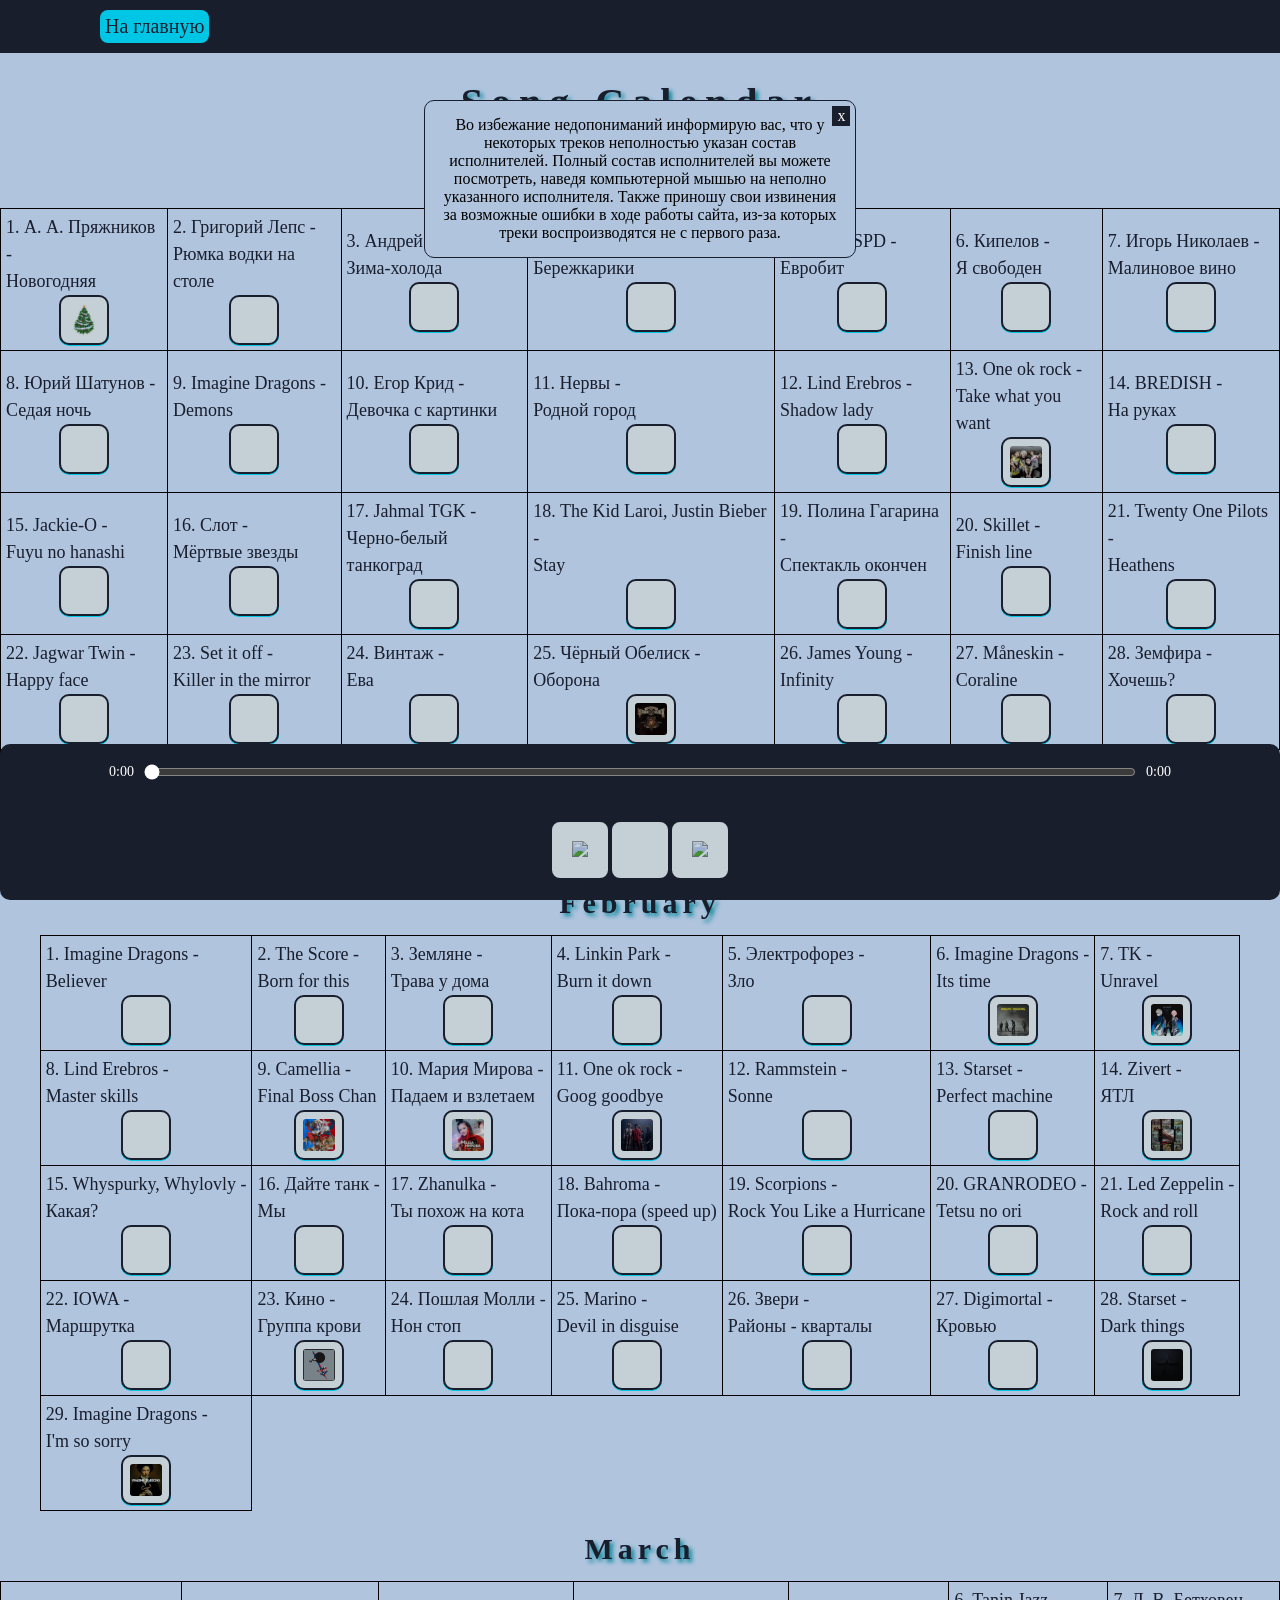
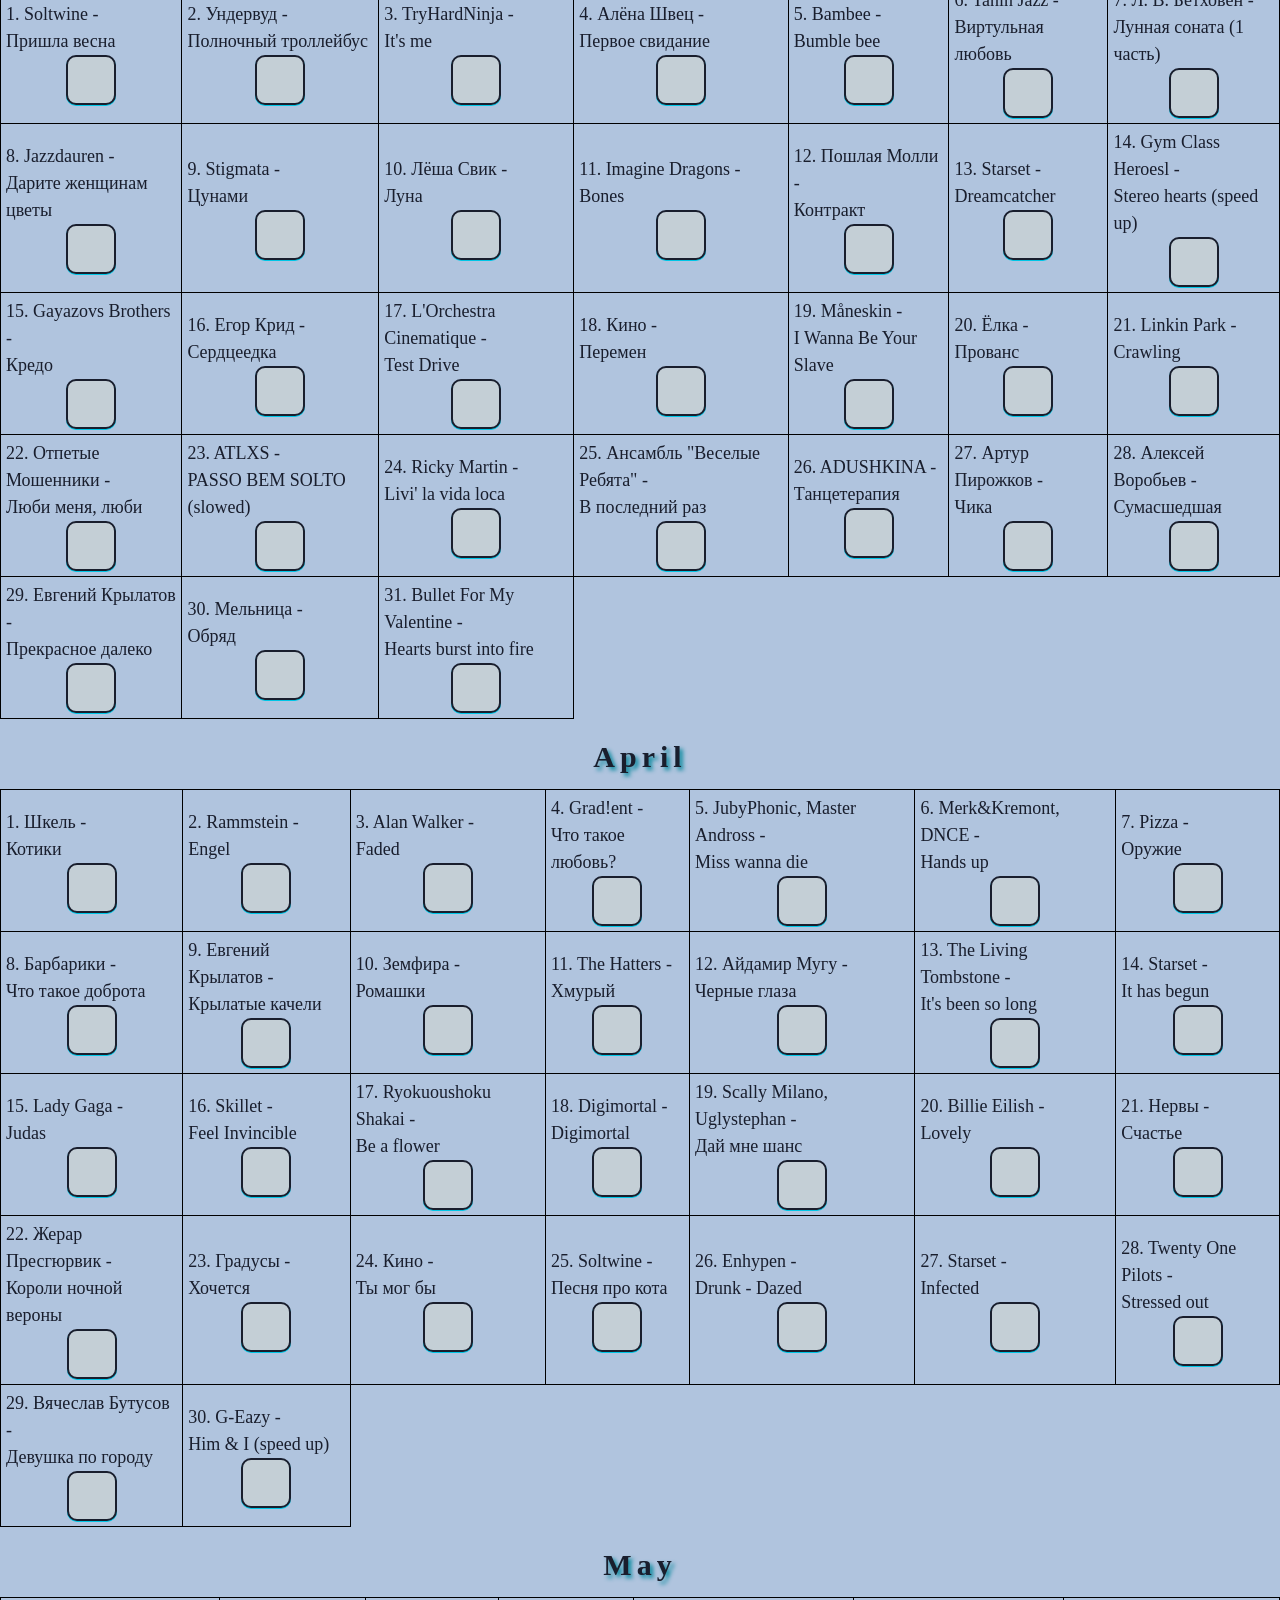
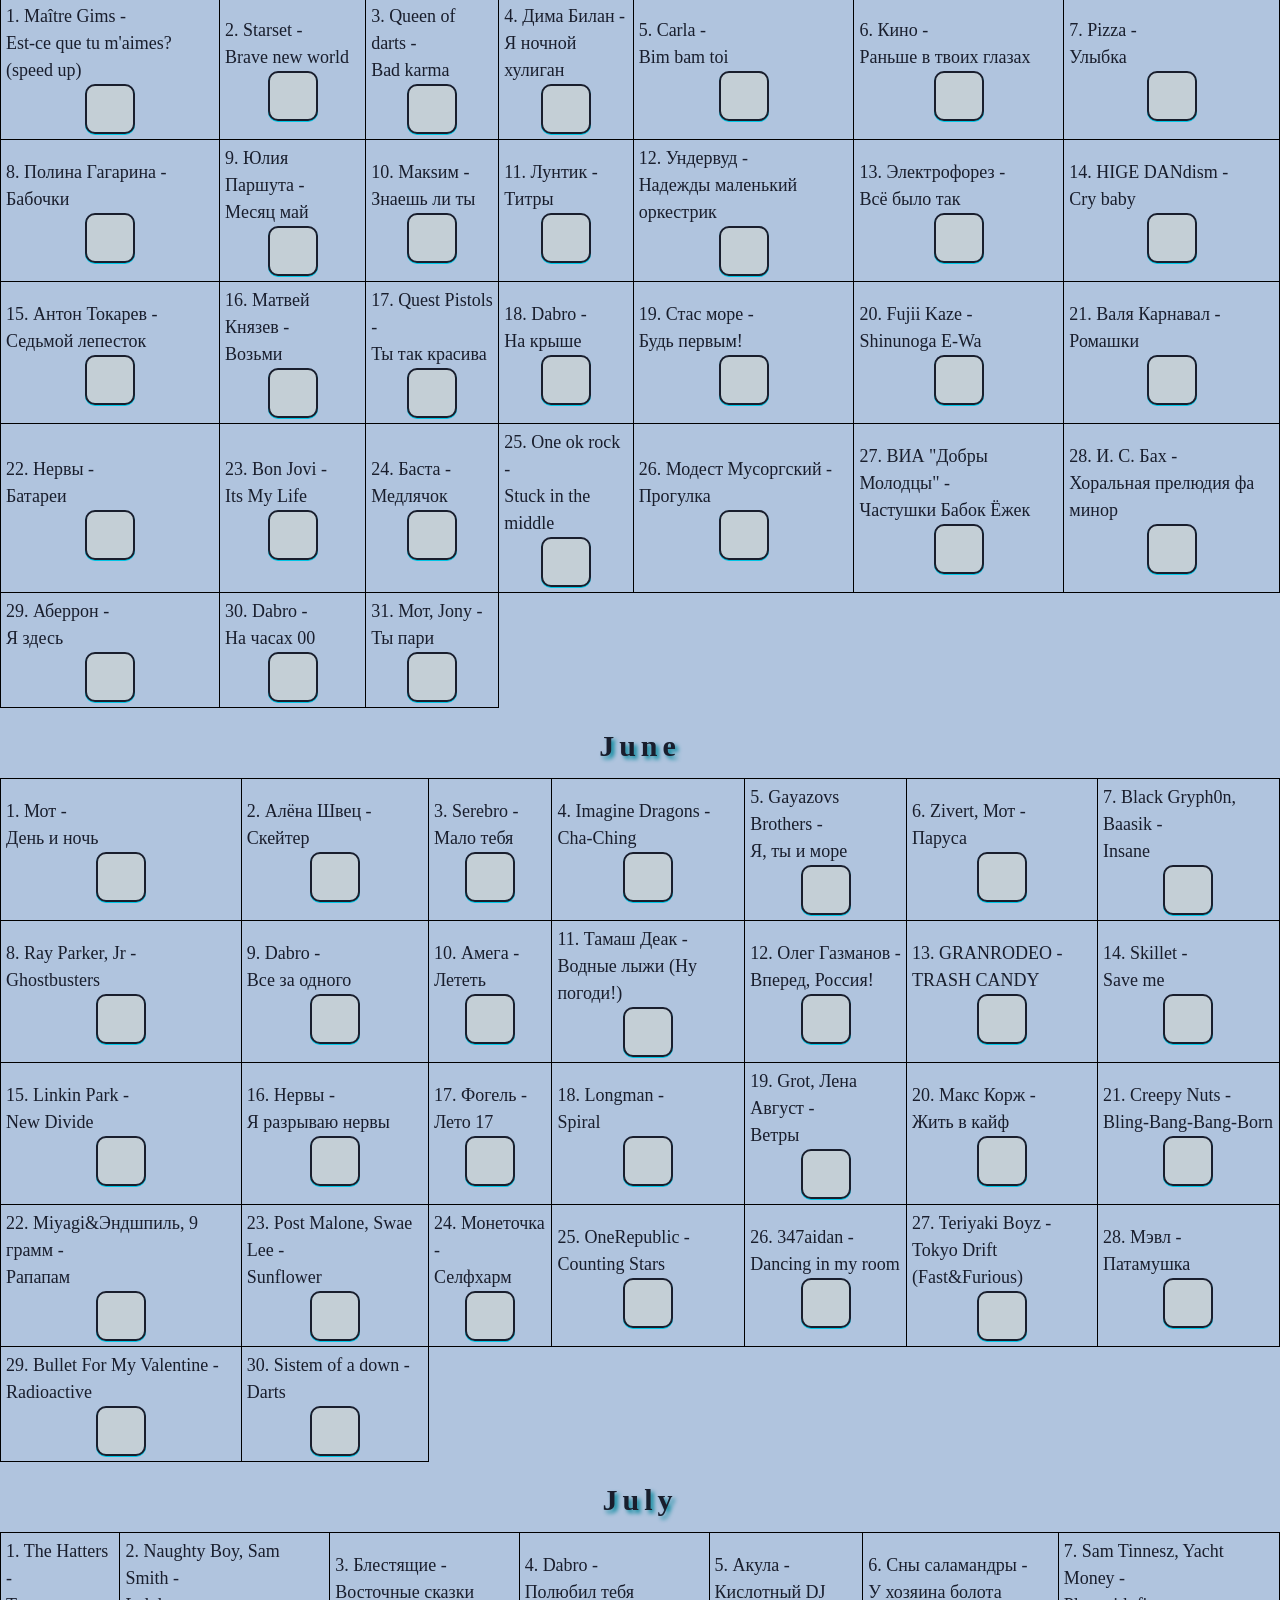
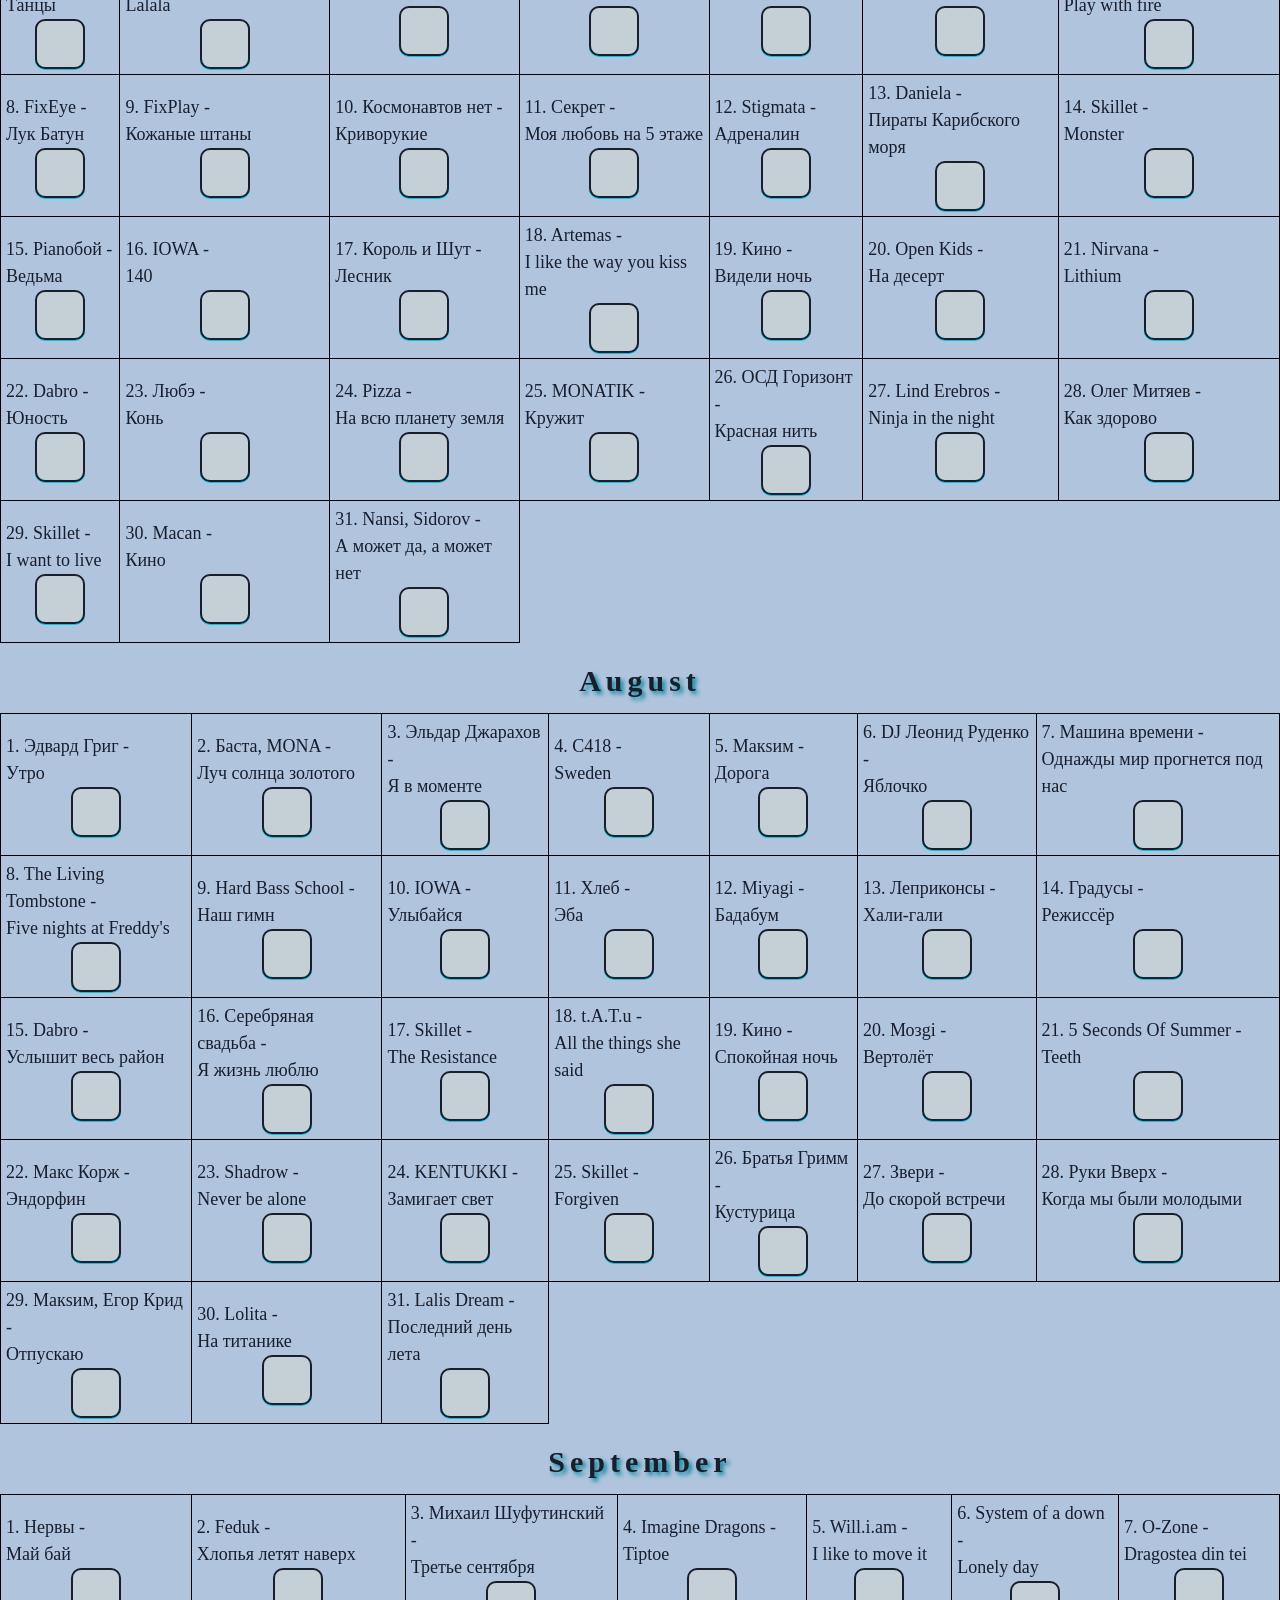
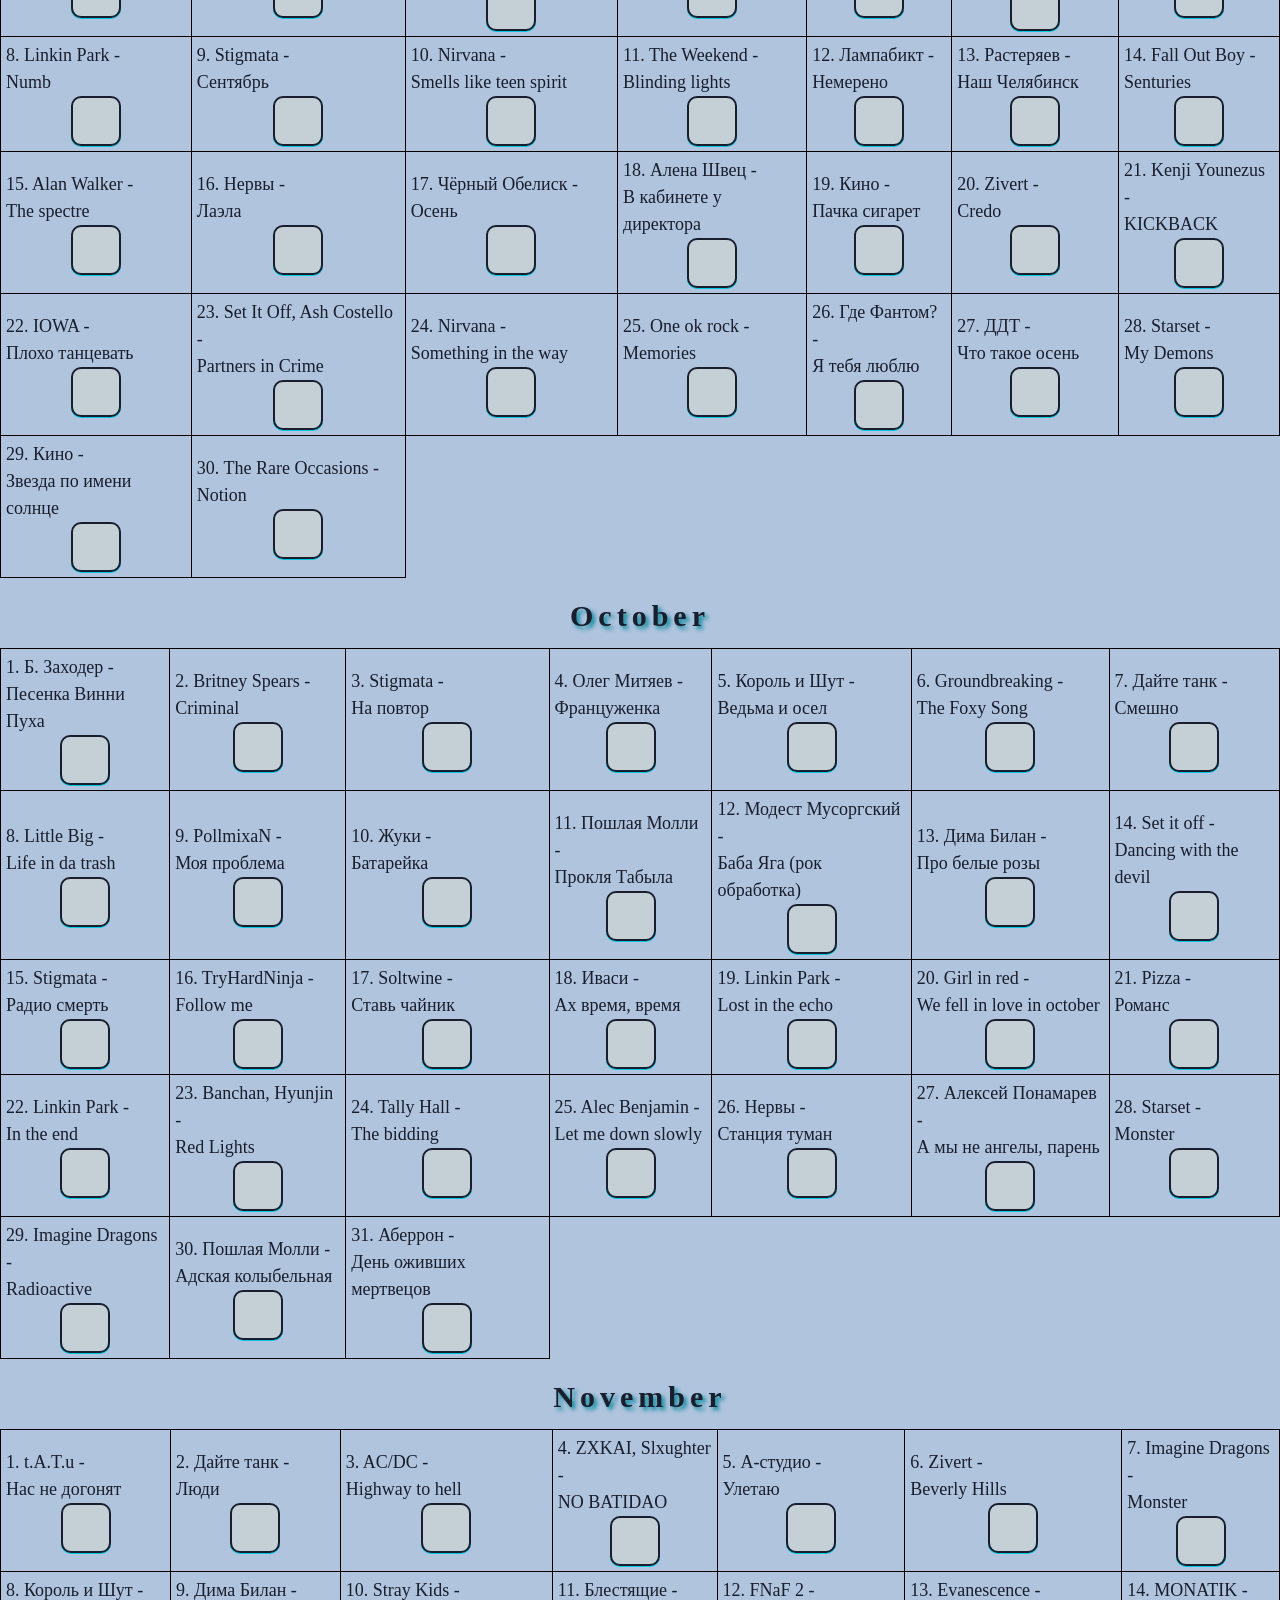
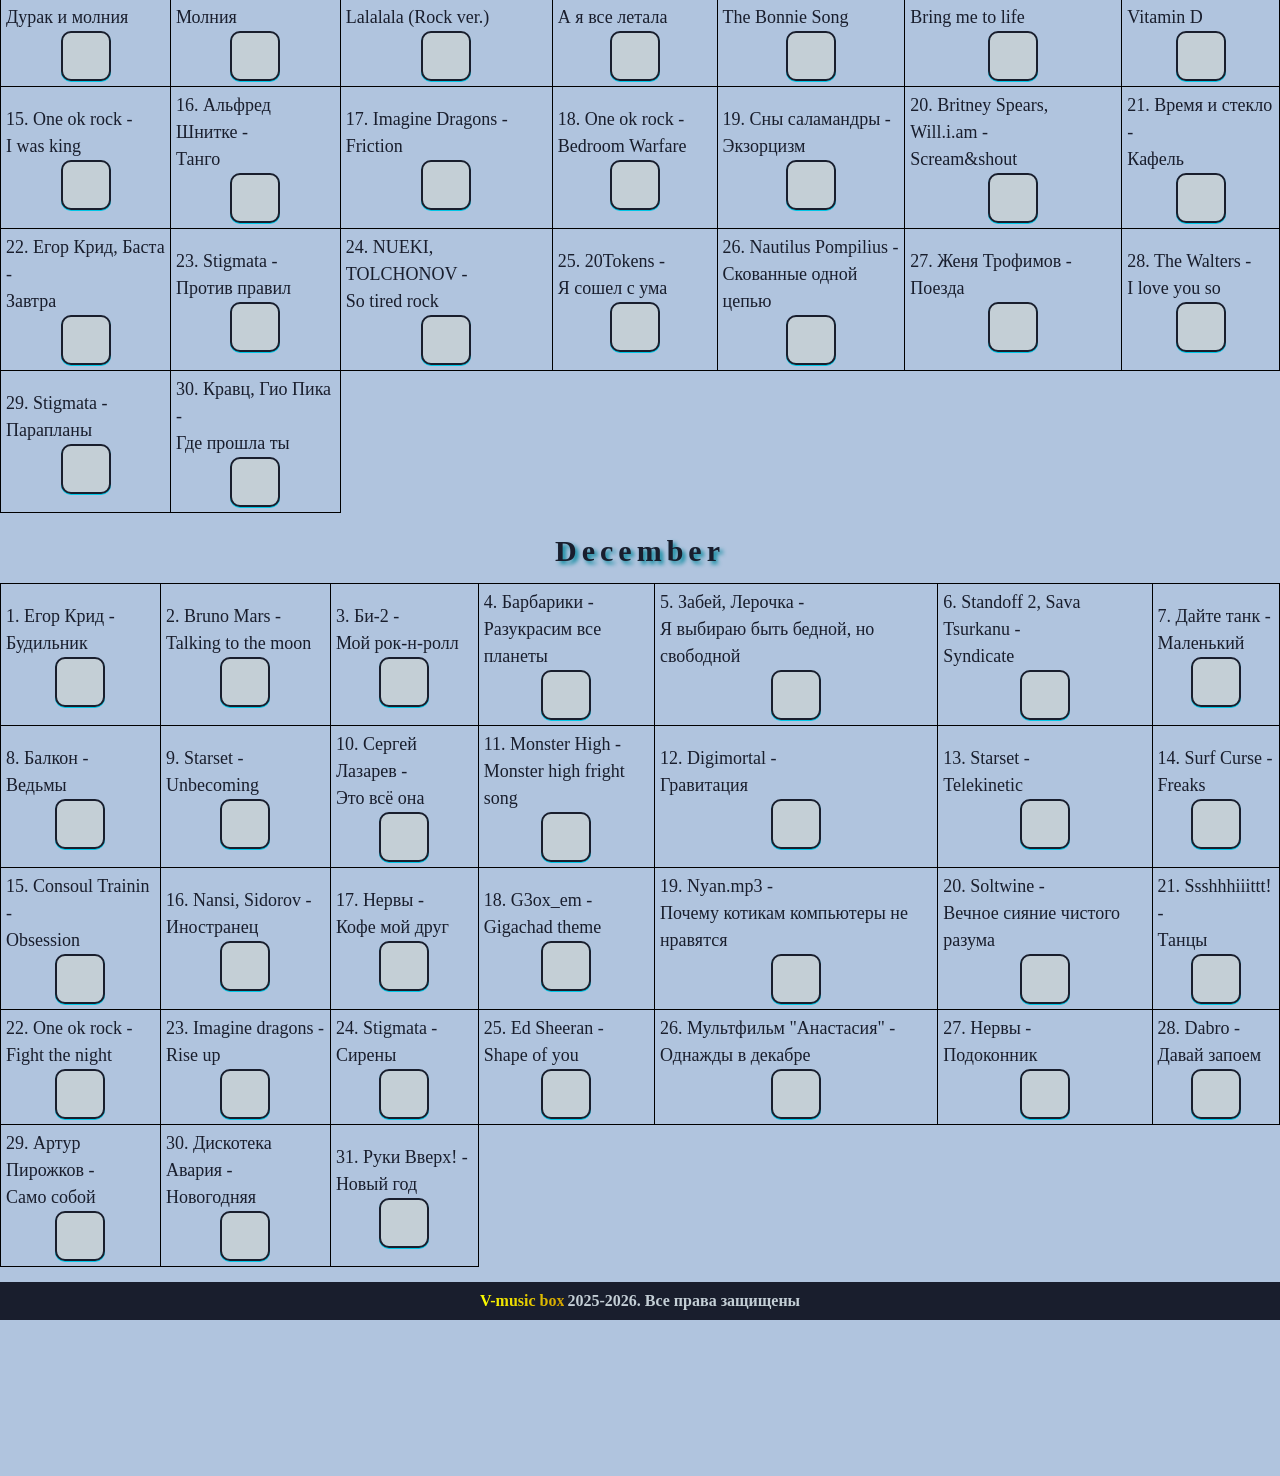
==== calendar/index.html @ 26326c63 "Update index.html" ====
<!DOCTYPE html>
<html lang="ru_GB">
<head>
    <meta charset="UTF-8">
    <meta http-equiv="X-UA-Compatible" content="IE=edge">
    <meta name="viewport" content="width=device-width, initial-scale=1.0">
    <meta property="og:locale" content="ru_GB">
    <meta property="og:type" content="website">
    <meta name="theme-color" content="lightsteelblue" media="(prefers-color-scheme: light)" />
    <meta name="theme-color" content="#191e2d" media="(prefers-color-scheme: dark)" />
    <link rel="stylesheet" href="styles.css">
    <link rel="shortcut icon" href="https://vskat666.github.io/web-serve/img/рисунок-2.ico"/>
    <title>Song Calendar</title>
</head>
<body>
    <div id="alertBox">
        <span id="alertMessage"></span>
        <div id="alertClose">x</div>
    </div>
    <header class="main-menu">
        <nav class="main-menu__nav">
            <a href="https://vskat666.github.io/web-serve/#" class="main-menu__a">На главную</a>
        </nav>
    </header>
    <main>
        <h1>Song Calendar</h1>
        <audio id="audio"></audio>
        <h2>January</h2>
            <div class="scroll-container"><table>
                <tr>
                    <td>1. А. А. Пряжников -<br>Новогодняя<br>
                        <div class="td-div-center">
                            <button class="td__button" data-color="#cbb5ff" onclick="playTrack(0)" data-artist="А. А. Пряжников" data-track="Новогодняя">
                                <img class="td__img" loading="lazy" src="https://vskat666.github.io/web-serve/img/январь1.webp" onerror="this.style.display='none';" alt="" >
                            </button>
                        </div>
                    </td>
                    <td>2. Григорий Лепс -<br>Рюмка водки на столе<br>
                        <div class="td-div-center">
                            <button class="td__button" data-color="#cbb5ff" onclick="playTrack(1)" data-artist="Григорий Лепс" data-track="Рюмка водки на столе">
                               <img class="td__img" loading="lazy" src="https:\/\/statcore.hitmcdn.com\/covers\/a\/64d\/52e\/3733.jpg" onerror="this.style.display='none';" alt="">
                            </button>
                        </div>
                    </td>
                    <td>3. Андрей Губин -<br>Зима-холода<br>
                        <div class="td-div-center">
                            <button class="td__button" data-color="#cbb5ff" onclick="playTrack(2)" data-artist="Андрей Губин" data-track="Зима-холода">
                              <img class="td__img" loading="lazy" src="https:\/\/statcore.hitmcdn.com\/cover\/3a8\/3a2\/194218.jpg" onerror="this.style.display='none';" alt="">
                            </button>
                        </div>
                    </td>
                    <td>4. Иваси -<br>Бережкарики<br>
                        <div class="td-div-center">
                            <button class="td__button" data-color="#cbb5ff" onclick="playTrack(3)" data-artist="Иваси" data-track="Бережкарики">
                               <img class="td__img" loading="lazy" src="https:\/\/static.hitmcdn.com\/covers\/a\/cc0\/f6c\/748938.jpg" onerror="this.style.display='none';" alt="">
                            </button>
                        </div>
                    </td>
                    <td>5. Lida, GSPD -<br>Евробит<br>
                        <div class="td-div-center">
                            <button class="td__button" data-color="#cbb5ff" onclick="playTrack(4)" data-artist="Lida" data-track="Евробит">
                             <img class="td__img" loading="lazy" src="https:\/\/statcore.hitmcdn.com\/cover\/564\/3ac\/282277.jpg" onerror="this.style.display='none';" alt="">
                            </button>
                        </div>
                    </td>
                    <td>6. Кипелов -<br>Я свободен<br>
                        <div class="td-div-center">
                            <button class="td__button" data-color="#cbb5ff" onclick="playTrack(5)" data-artist="Кипелов" data-track="Я свободен">
                                <img class="td__img" loading="lazy" src="https:\/\/statcore.hitmcdn.com\/covers\/a\/0a6\/6e1\/9588.jpg" onerror="this.style.display='none';" alt="">
                            </button>
                        </div>
                    </td>
                    <td>7. Игорь Николаев -<br>Малиновое вино<br>
                        <div class="td-div-center">
                            <button class="td__button" data-color="#cbb5ff" onclick="playTrack(6)" data-artist="Игорь Николаев" data-track="Малиновое вино">
                              <img class="td__img" loading="lazy" src="https:\/\/statcore.hitmcdn.com\/covers\/a\/3fc\/569\/697231.jpg" onerror="this.style.display='none';" alt="">
                            </button>
                        </div>
                    </td>
                </tr>
                <tr>
                    <td>8. Юрий Шатунов -<br>Седая ночь<br>
                        <div class="td-div-center">
                            <button class="td__button" data-color="#cbb5ff" onclick="playTrack(7)" data-artist="Юрий Шатунов" data-track="Седая ночь">
                               <img class="td__img" loading="lazy" src="https://static.hitmcdn.com/covers/a/19c/c6a/699003.jpg" onerror="this.style.display='none';" alt="">
                            </button>
                        </div>
                    </td>
                    <td>9. Imagine Dragons -<br>Demons<br>
                        <div class="td-div-center">
                            <button class="td__button" data-color="#cbb5ff" onclick="playTrack(8)" data-artist="Imagine Dragons" data-track="Demons">
                                <img class="td__img" loading="lazy" src="https:\/\/statcore.hitmcdn.com\/cover\/f76\/adf\/27606.jpg" onerror="this.style.display='none';" alt="">
                            </button>
                        </div>
                    </td>
                    <td>10. Егор Крид -<br>Девочка с картинки<br>
                        <div class="td-div-center">
                            <button class="td__button" data-color="#cbb5ff" onclick="playTrack(9)" data-artist="Егор Крид" data-track="Девочка с картинки">
                                <img class="td__img" loading="lazy" src="https:\/\/static.hitmcdn.com\/covers\/a\/62b\/c07\/604128.jpg" onerror="this.style.display='none';" alt="">
                            </button>
                        </div>
                    </td>
                    <td>11. Нервы -<br>Родной город<br>
                        <div class="td-div-center">
                            <button class="td__button" data-color="#cbb5ff" onclick="playTrack(10)" data-artist="Нервы" data-track="Родной город">
                                <img class="td__img" loading="lazy" src="https:\/\/statcore.hitmcdn.com\/covers\/a\/56b\/7d7\/128973.jpg" onerror="this.style.display='none';" alt="">
                            </button>
                        </div>
                    </td>
                    <td>12. Lind Erebros -<br>Shadow lady<br>
                        <div class="td-div-center">
                            <button class="td__button" data-color="#cbb5ff" onclick="playTrack(11)" data-artist="Lind Erebros" data-track="Shadow lady">
                                <img class="td__img" loading="lazy" src="https:\/\/static.hitmcdn.com\/covers\/a\/95f\/5c0\/83589.jpg" onerror="this.style.display='none';" alt="">
                            </button>
                        </div>
                    </td>
                    <td>13. One ok rock -<br>Take what you want<br>
                        <div class="td-div-center">
                            <button class="td__button" data-color="#cbb5ff" onclick="playTrack(12)" data-artist="One ok rock" data-track="Take what you want">
                                <img class="td__img" loading="lazy" src="https://vskat666.github.io/web-serve/img/январь13.webp" onerror="this.style.display='none';" alt="">
                            </button>
                        </div>
                    </td>
                    <td>14. BREDISH -<br>На руках<br>
                        <div class="td-div-center">
                            <button class="td__button" data-color="#cbb5ff" onclick="playTrack(13)" data-artist="BREDISH" data-track="На руках">
                                <img class="td__img" loading="lazy" src="https:\/\/statcore.hitmcdn.com\/covers\/a\/be4\/fed\/851792.jpg" onerror="this.style.display='none';" alt="">
                            </button>
                        </div>
                    </td>
                </tr>
                <tr>
                    <td>15. Jackie-O -<br>Fuyu no hanashi<br>
                        <div class="td-div-center">
                            <button class="td__button" data-color="#cbb5ff" onclick="playTrack(14)" data-artist="Jackie-O" data-track="Fuyu no hanashi">
                                <img class="td__img" loading="lazy" src="https:\/\/static.hitmcdn.com\/cover\/eb3\/f24\/40391.jpg" onerror="this.style.display='none';" alt="">
                            </button>
                        </div>
                    </td>
                    <td>16. Слот -<br>Мёртвые звезды<br>
                        <div class="td-div-center">
                            <button class="td__button" data-color="#cbb5ff" onclick="playTrack(15)" data-artist="Слот" data-track="Мёртвые звезды">
                            <img class="td__img" loading="lazy" src="https:\/\/statcore.hitmcdn.com\/covers\/a\/65d\/550\/539512.jpg" onerror="this.style.display='none';" alt="">
                            </button>
                        </div>
                    </td>
                    <td>17. Jahmal TGK -<br>Черно-белый танкоград<br>
                        <div class="td-div-center">
                            <button class="td__button" data-color="#cbb5ff" onclick="playTrack(16)" data-artist="Jahmal TGK" data-track="Черно-белый танкоград">
                                <img class="td__img" loading="lazy" src="https:\/\/statcore.hitmcdn.com\/covers\/a\/b10\/d31\/537055.jpg" onerror="this.style.display='none';" alt="">
                            </button>
                        </div>
                    </td>
                    <td>18. The Kid Laroi, Justin Bieber -<br>Stay<br>
                        <div class="td-div-center">
                            <button class="td__button" data-color="#cbb5ff" onclick="playTrack(17)" data-artist="The Kid Laroi, Justin Bieber" data-track="Stay">
                                <img class="td__img" loading="lazy" src="https:\/\/statcore.hitmcdn.com\/covers\/a\/85c\/ca0\/671341.jpg" onerror="this.style.display='none';" alt="">
                            </button>
                        </div>
                    </td>
                    <td>19. Полина Гагарина -<br>Спектакль окончен<br>
                        <div class="td-div-center">
                            <button class="td__button" data-color="#cbb5ff" onclick="playTrack(18)" data-artist="Полина Гагарина" data-track="Спектакль окончен">
                                <img class="td__img" loading="lazy" src="https:\/\/statcore.hitmcdn.com\/covers\/a\/47f\/685\/45556.jpg" onerror="this.style.display='none';" alt="">
                            </button>
                        </div>
                    </td>
                    <td>20. Skillet -<br>Finish line<br>
                        <div class="td-div-center">
                            <button class="td__button" data-color="#cbb5ff" onclick="playTrack(19)" data-artist="Skillet" data-track="Finish line">
                                <img class="td__img" loading="lazy" src="https:\/\/static.hitmcdn.com\/covers\/a\/2f2\/e05\/567845.jpg" onerror="this.style.display='none';" alt="">
                            </button>
                        </div>
                    </td>
                    <td>21. Twenty One Pilots -<br>Heathens<br>
                        <div class="td-div-center">
                            <button class="td__button" data-color="#cbb5ff" onclick="playTrack(20)" data-artist="Twenty One Pilots" data-track="Heathens">
                                <img class="td__img" loading="lazy" src="https:\/\/statcore.hitmcdn.com\/covers\/a\/e72\/44f\/72193.jpg" onerror="this.style.display='none';" alt="">
                            </button>
                        </div>
                    </td>
                </tr>
                <tr>
                    <td>22. Jagwar Twin -<br>Happy face<br>
                        <div class="td-div-center">
                            <button class="td__button" data-color="#cbb5ff" onclick="playTrack(21)" data-artist="Jagwar Twin" data-track="Happy face">
                                <img class="td__img" loading="lazy" src="https:\/\/statcore.hitmcdn.com\/covers\/a\/7a7\/e8f\/659201.jpg" onerror="this.style.display='none';" alt="">
                            </button>
                        </div>
                    </td>
                    <td>23. Set it off -<br>Killer in the mirror<br>
                        <div class="td-div-center">
                            <button class="td__button" data-color="#cbb5ff" onclick="playTrack(22)" data-artist="Set it off" data-track="Killer in the mirror">
                                <img class="td__img" loading="lazy" src="https:\/\/static.hitmcdn.com\/covers\/a\/aff\/628\/469076.jpg" onerror="this.style.display='none';" alt="">
                            </button>
                        </div>
                    </td>
                    <td>24. Винтаж -<br>Ева<br>
                        <div class="td-div-center">
                            <button class="td__button" data-color="#cbb5ff" onclick="playTrack(23)" data-artist="Винтаж" data-track="Ева">
                                <img class="td__img" loading="lazy" src="https:\/\/statcore.hitmcdn.com\/cover\/315\/a5b\/193562.jpg" onerror="this.style.display='none';" alt="">
                            </button>
                        </div>
                    </td>
                    <td>25. Чёрный Обелиск -<br>Оборона<br>
                        <div class="td-div-center">
                            <button class="td__button" data-color="#cbb5ff" onclick="playTrack(24)" data-artist="Чёрный Обелиск" data-track="Оборона">
                                <img class="td__img" loading="lazy" src="https://vskat666.github.io/web-serve/img/январь25.webp" onerror="this.style.display='none';" alt="">
                            </button>
                        </div>
                    </td>
                    <td>26. James Young -<br>Infinity<br>
                        <div class="td-div-center">
                            <button class="td__button" data-color="#cbb5ff" onclick="playTrack(25)" data-artist="James Young" data-track="Infinity">
                                <img class="td__img" loading="lazy" src="https://encrypted-tbn0.gstatic.com/images?q=tbn:ANd9GcTp10nvQ4bFMSD4GoJhDBpADPPvHYEO5wXPGdY9TH9SmA&s=10" onerror="this.style.display='none';" alt="">
                            </button>
                        </div>
                    </td>
                    <td>27. Måneskin -<br>Coraline<br>
                        <div class="td-div-center">
                            <button class="td__button" data-color="#cbb5ff" onclick="playTrack(26)" data-artist="Måneskin" data-track="Coraline">
                                <img class="td__img" loading="lazy" src="https:\/\/static.hitmcdn.com\/covers\/a\/222\/d19\/654052.jpg" onerror="this.style.display='none';" alt="">
                            </button>
                        </div>
                    </td>
                    <td>28. Земфира -<br>Хочешь?<br>
                        <div class="td-div-center">
                            <button class="td__button" data-color="#cbb5ff" onclick="playTrack(27)" data-artist="Земфира" data-track="Хочешь?">
                                <img class="td__img" loading="lazy" src="https:\/\/statcore.hitmcdn.com\/covers\/a\/923\/8b8\/4825.jpg" onerror="this.style.display='none';" alt="">
                            </button>
                        </div>
                    </td>
                </tr>
                <tr>
                    <td>29. Король и Шут -<br>Кукла колдуна<br>
                        <div class="td-div-center">
                            <button class="td__button" data-color="#cbb5ff" onclick="playTrack(28)" data-artist="Король и Шут" data-track="Кукла колдуна">
                                <img class="td__img" loading="lazy" src="https:\/\/statcore.hitmcdn.com\/covers\/a\/433\/3bd\/488389.jpg" onerror="this.style.display='none';" alt="">
                            </button>
                        </div>
                    </td>
                    <td>30. One ok rock -<br>Bombs away<br>
                        <div class="td-div-center">
                            <button class="td__button" data-color="#cbb5ff" onclick="playTrack(29)" data-artist="One ok rock" data-track="Bombs away">
                                <img class="td__img" loading="lazy" src="https:\/\/statcore.hitmcdn.com\/cover\/d43\/061\/513914.jpg" onerror="this.style.display='none';" alt="">
                            </button>
                        </div>
                    </td>
                    <td>31. Аберрон -<br>Ветер<br>
                        <div class="td-div-center">
                            <button class="td__button" data-color="#cbb5ff" onclick="playTrack(30)" data-artist="Аберрон" data-track="Ветер">
                                <img class="td__img" loading="lazy" src="https://vskat666.github.io/web-serve/img/январь31.webp" onerror="this.style.display='none';" alt="">
                            </button>
                        </div>
                    </td>
                    <td class="td-no-border"></td>
                    <td class="td-no-border"></td>
                    <td class="td-no-border"></td>
                    <td class="td-no-border"></td>
                </tr>
            </table></div>
            <h2>February</h2>
            <div class="scroll-container"><table>
                <tr>
                    <td>1. Imagine Dragons -<br>Believer<br>
                        <div class="td-div-center">
                            <button class="td__button" data-color="#cbb5ff" onclick="playTrack(31)" data-artist="Imagine Dragons" data-track="Believer">
                                <img class="td__img" loading="lazy" src="https:\/\/static.hitmcdn.com\/covers\/a\/95e\/323\/371376.jpg" onerror="this.style.display='none';" alt="">
                            </button>
                        </div>
                    </td>
                    <td>2. The Score -<br>Born for this<br>
                        <div class="td-div-center">
                            <button class="td__button" data-color="#cbb5ff" onclick="playTrack(32)" data-artist="The Score" data-track="Born for this">
                                <img class="td__img" loading="lazy" src="https:\/\/statcore.hitmcdn.com\/covers\/a\/659\/507\/469077.jpg" onerror="this.style.display='none';" alt="">
                            </button>
                        </div>
                    </td>
                    <td>3. Земляне -<br>Трава у дома<br>
                        <div class="td-div-center">
                            <button class="td__button" data-color="#cbb5ff" onclick="playTrack(33)" data-artist="Земляне" data-track="Трава у дома">
                                <img class="td__img" loading="lazy" src="https:\/\/statcore.hitmcdn.com\/covers\/a\/4c7\/bca\/612609.jpg" onerror="this.style.display='none';" alt="">
                            </button>
                        </div>
                    </td>
                    <td>4. Linkin Park -<br>Burn it down<br>
                        <div class="td-div-center">
                            <button class="td__button" data-color="#cbb5ff" onclick="playTrack(34)" data-artist="Linkin Park" data-track="Burn it down">
                                <img class="td__img" loading="lazy" src="https:\/\/statcore.hitmcdn.com\/covers\/a\/9e9\/e1b\/10880.jpg" onerror="this.style.display='none';" alt="">
                            </button>
                        </div>
                    </td>
                    <td>5. Электрофорез -<br>Зло<br>
                        <div class="td-div-center">
                            <button class="td__button" data-color="#cbb5ff" onclick="playTrack(35)" data-artist="Электрофорез" data-track="Зло">
                                <img class="td__img" loading="lazy" src="https:\/\/statcore.hitmcdn.com\/covers\/a\/563\/8c4\/647331.jpg" onerror="this.style.display='none';" alt="">
                            </button>
                        </div>
                    </td>
                    <td>6. Imagine Dragons -<br>Its time<br>
                        <div class="td-div-center">
                            <button class="td__button" data-color="#cbb5ff" onclick="playTrack(36)" data-artist="Imagine Dragons" data-track="Its Time">
                                <img class="td__img" loading="lazy" src="https://vskat666.github.io/web-serve/img/февраль6.jpg" onerror="this.style.display='none';" alt="">
                            </button>
                        </div>
                    </td>
                    <td>7. TK -<br>Unravel<br>
                        <div class="td-div-center">
                            <button class="td__button" data-color="#cbb5ff" onclick="playTrack(37)" data-artist="TK" data-track="Unravel">
                                <img class="td__img" loading="lazy" src="https://vskat666.github.io/web-serve/img/февраль7.jpg" onerror="this.style.display='none';" alt="">
                            </button>
                        </div>
                    </td>
                </tr>
                <tr>
                    <td>8. Lind Erebros -<br>Master skills<br>
                        <div class="td-div-center">
                            <button class="td__button" data-color="#cbb5ff" onclick="playTrack(38)" data-artist="Lind Erebros" data-track="Master skills">
                                <img class="td__img" loading="lazy" src="https:\/\/static.hitmcdn.com\/covers\/a\/95f\/5c0\/83589.jpg" onerror="this.style.display='none';" alt="">
                            </button>
                        </div>
                    </td>
                    <td>9. Camellia -<br>Final Boss Chan<br>
                        <div class="td-div-center">
                            <button class="td__button" data-color="#cbb5ff" onclick="playTrack(39)" data-artist="Camellia" data-track="Final Boss Chan">
                                <img class="td__img" loading="lazy" src="https://vskat666.github.io/web-serve/img/февраль9.jpg" onerror="this.style.display='none';" alt="">
                            </button>
                        </div>
                    </td>
                    <td>10. Мария Мирова -<br>Падаем и взлетаем<br>
                        <div class="td-div-center">
                            <button class="td__button" data-color="#cbb5ff" onclick="playTrack(40)" data-artist="Мария Мирова" data-track="Падаем и взлетаем">
                                <img class="td__img" loading="lazy" src="https://vskat666.github.io/web-serve/img/февраль10.webp" onerror="this.style.display='none';" alt="">
                            </button>
                        </div>
                    </td>
                    <td>11. One ok rock -<br>Goog goodbye<br>
                        <div class="td-div-center">
                            <button class="td__button" data-color="#cbb5ff" onclick="playTrack(41)" data-artist=" One ok rock" data-track="Goog goodbye">
                                <img class="td__img" loading="lazy" src="https://vskat666.github.io/web-serve/img/февраль11.jpg" onerror="this.style.display='none';" alt="">
                            </button>
                        </div>
                    </td>
                    <td>12. Rammstein -<br>Sonne<br>
                        <div class="td-div-center">
                            <button class="td__button" data-color="#cbb5ff" onclick="playTrack(42)" data-artist="Rammstein" data-track="Sonne">
                                <img class="td__img" loading="lazy" src="https:\/\/statcore.hitmcdn.com\/covers\/a\/067\/049\/375748.jpg" onerror="this.style.display='none';" alt="">
                            </button>
                        </div>
                    </td>
                    <td>13. Starset -<br>Perfect machine<br>
                        <div class="td-div-center">
                            <button class="td__button" data-color="#cbb5ff" onclick="playTrack(43)" data-artist="Starset" data-track="Perfect machine"> 
                                <img class="td__img" loading="lazy" src="https:\/\/static.hitmcdn.com\/covers\/a\/f5e\/5f7\/580462.jpg" onerror="this.style.display='none';" alt="">
                            </button>
                        </div>
                    </td>
                    <td>14. Zivert -<br>ЯТЛ<br>
                        <div class="td-div-center">
                            <button class="td__button" data-color="#cbb5ff" onclick="playTrack(44)" data-artist="Zivert" data-track="ЯТЛ">
                                <img class="td__img" loading="lazy" src="https://vskat666.github.io/web-serve/img/февраль14.jpeg" onerror="this.style.display='none';" alt="">
                            </button>
                        </div>
                    </td>
                </tr>
                <tr>
                    <td>15. Whyspurky, Whylovly -<br>Какая?<br>
                        <div class="td-div-center">
                            <button class="td__button" data-color="#cbb5ff" onclick="playTrack(45)" data-artist="Whyspurky, Whylovly" data-track="Какая?">
                                <img class="td__img" loading="lazy" src="https://encrypted-tbn0.gstatic.com/images?q=tbn:ANd9GcT9H5OcQjUQn983nrNO3vxA3dvsj_IFnYh1i9Ao33pHQxilMFwuHYuxJnzY&s=10" onerror="this.style.display='none';" alt="">
                            </button>
                        </div>
                    </td>
                    <td>16. Дайте танк -<br>Мы<br>
                        <div class="td-div-center">
                            <button class="td__button" data-color="#cbb5ff" onclick="playTrack(46)" data-artist="Дайте танк" data-track="Мы">
                                <img class="td__img" loading="lazy" src="https:\/\/static.hitmcdn.com\/covers\/a\/68d\/ac5\/445774.jpg" onerror="this.style.display='none';" alt="">
                            </button>
                        </div>
                    </td>
                    <td>17. Zhanulka -<br>Ты похож на кота<br>
                        <div class="td-div-center">
                            <button class="td__button" data-color="#cbb5ff" onclick="playTrack(47)" data-artist="Zhanulka" data-track="Ты похож на кота">
                                <img class="td__img" loading="lazy" src="https://images.genius.com/917351bb9deb88cf21c05c18a1c748a0.750x750x1.jpg" onerror="this.style.display='none';" alt="">
                            </button>
                        </div>
                    </td>
                    <td>18. Bahroma -<br>Пока-пора (speed up)<br>
                        <div class="td-div-center">
                            <button class="td__button" data-color="#cbb5ff" onclick="playTrack(48)" data-artist="Bahroma" data-track="Пока-пора (speed up)">
                                <img class="td__img" loading="lazy" src="https:\/\/statcore.hitmcdn.com\/covers\/a\/e3f\/429\/380340.jpg" onerror="this.style.display='none';" alt="">
                            </button>
                        </div>
                    </td>
                    <td>19. Scorpions -<br>Rock You Like a Hurricane<br>
                        <div class="td-div-center">
                            <button class="td__button" data-color="#cbb5ff" onclick="playTrack(49)" data-artist="Scorpions" data-track="Rock You Like a Hurricane">
                                <img class="td__img" loading="lazy" src="https:\/\/statcore.hitmcdn.com\/covers\/a\/65a\/e27\/46141.jpg" onerror="this.style.display='none';" alt="">
                            </button>
                        </div>
                    </td>
                    <td>20. GRANRODEO -<br>Tetsu no ori<br>
                        <div class="td-div-center">
                            <button class="td__button" data-color="#cbb5ff" onclick="playTrack(50)" data-artist="GRANRODEO" data-track="Tetsu no ori">
                                <img class="td__img" loading="lazy" src="https://static.wikia.nocookie.net/jpop/images/8/85/Tetsu_no_Ori.jpg/revision/latest/scale-to-width-down/268?cb=20230624142707" onerror="this.style.display='none';" alt="">
                            </button>
                        </div>
                    </td>
                    <td>21. Led Zeppelin -<br>Rock and roll<br>
                        <div class="td-div-center">
                            <button class="td__button" data-color="#cbb5ff" onclick="playTrack(51)" data-artist="Led Zeppelin" data-track="Rock and roll">
                                <img class="td__img" loading="lazy" src="https:\/\/static.hitmcdn.com\/covers\/a\/bc7\/83b\/63131.jpg" onerror="this.style.display='none';" alt="">
                            </button>
                        </div>
                    </td>
                </tr>
                <tr>
                    <td>22. IOWA -<br>Маршрутка<br>
                        <div class="td-div-center">
                            <button class="td__button" data-color="#cbb5ff" onclick="playTrack(52)" data-artist="IOWA" data-track="Маршрутка">
                                <img class="td__img" loading="lazy" src="https:\/\/statcore.hitmcdn.com\/covers\/a\/f33\/148\/37869.jpg" onerror="this.style.display='none';" alt="">
                            </button>
                        </div>
                    </td>
                    <td>23. Кино -<br>Группа крови<br>
                        <div class="td-div-center">
                            <button class="td__button" data-color="#cbb5ff" onclick="playTrack(53)" data-artist="Кино" data-track="Группа крови">
                                <img class="td__img" loading="lazy" src="https://vskat666.github.io/web-serve/img/февраль23.png" onerror="this.style.display='none';" alt="">
                            </button>
                        </div>
                    </td>
                    <td>24. Пошлая Молли -<br>Нон стоп<br>
                        <div class="td-div-center">
                            <button class="td__button" data-color="#cbb5ff" onclick="playTrack(54)" data-artist="Пошлая Молли" data-track="Нон стоп">
                                <img class="td__img" loading="lazy" src="https:\/\/static.hitmcdn.com\/covers\/a\/b77\/6f0\/352028.jpg" onerror="this.style.display='none';" alt="">
                            </button>
                        </div>
                    </td>
                    <td>25. Marino -<br>Devil in disguise<br>
                        <div class="td-div-center">
                            <button class="td__button" data-color="#cbb5ff" onclick="playTrack(55)" data-artist="Marino" data-track="Devil in disguise">
                                <img class="td__img" loading="lazy" src="https:\/\/statcore.hitmcdn.com\/cover\/b90\/22d\/140453.jpg" onerror="this.style.display='none';" alt="">
                            </button>
                        </div>
                    </td>
                    <td>26. Звери -<br>Районы - кварталы<br>
                        <div class="td-div-center">
                            <button class="td__button" data-color="#cbb5ff" onclick="playTrack(56)" data-artist="Звери" data-track="Районы - кварталы">
                                <img class="td__img" loading="lazy" src="https:\/\/static.hitmcdn.com\/covers\/a\/e09\/fdf\/20833.jpg" onerror="this.style.display='none';" alt="">
                            </button>
                        </div>
                    </td>
                    <td>27. Digimortal -<br>Кровью<br>
                        <div class="td-div-center">
                            <button class="td__button" data-color="#cbb5ff" onclick="playTrack(57)" data-artist="Digimortal" data-track="Кровью">
                                <img class="td__img" loading="lazy" src="https:\/\/static.hitmcdn.com\/covers\/a\/84a\/bca\/674383.jpg" onerror="this.style.display='none';" alt="">
                            </button>
                        </div>
                    </td>
                    <td>28. Starset -<br>Dark things<br>
                        <div class="td-div-center">
                            <button class="td__button" data-color="#cbb5ff" onclick="playTrack(58)" data-artist="Starset" data-track="Dark things">
                                <img class="td__img" loading="lazy" src="https://vskat666.github.io/web-serve/img/февраль28.jpg" onerror="this.style.display='none';" alt="">
                            </button>
                        </div>
                    </td>
                </tr>
                <tr>
                    <td>29. Imagine Dragons -<br>I'm so sorry<br>
                        <div class="td-div-center">
                            <button class="td__button" data-color="#cbb5ff" onclick="playTrack(59)" data-artist="Imagine Dragons" data-track="I'm so sorry">
                                <img class="td__img" loading="lazy" src="https://vskat666.github.io/web-serve/img/февраль29.jpg" onerror="this.style.display='none';" alt="">
                            </button>
                        </div>
                    </td>
                    <td class="td-no-border"></td>
                    <td class="td-no-border"></td>
                    <td class="td-no-border"></td>
                    <td class="td-no-border"></td>
                    <td class="td-no-border"></td>
                    <td class="td-no-border"></td>
                </tr>
            </table></div>
            <h2>March</h2>
            <div class="scroll-container"><table>
                <tr>
                    <td>1. Soltwine -<br>Пришла весна<br>
                        <div class="td-div-center">
                            <button class="td__button" data-color="#cbb5ff" onclick="playTrack(60)" data-artist="Soltwine" data-track="Пришла весна">
                                <img class="td__img" loading="lazy" src="https://is1-ssl.mzstatic.com/image/thumb/Music116/v4/b9/e2/a5/b9e2a522-33df-677b-358c-2c517e00e159/0.jpg/600x600bf-60.jpg" onerror="this.style.display='none';" alt="">
                            </button>
                        </div>
                    </td>
                    <td>2. Ундервуд -<br>Полночный троллейбус<br>
                        <div class="td-div-center">
                            <button class="td__button" data-color="#cbb5ff" onclick="playTrack(61)" data-artist="Ундервуд" data-track="Полночный троллейбус">
                                <img class="td__img" loading="lazy" src="https:\/\/statcore.hitmcdn.com\/covers\/a\/e59\/853\/820128.jpg" onerror="this.style.display='none';" alt="">
                            </button>
                        </div>
                    </td>
                    <td>3. TryHardNinja -<br>It's me<br>
                        <div class="td-div-center">
                            <button class="td__button" data-color="#cbb5ff" onclick="playTrack(62)" data-artist="TryHardNinja" data-track="It's me">
                                <img class="td__img" loading="lazy" src="https:\/\/static.hitmcdn.com\/covers\/a\/d7a\/9d8\/65310.jpg" onerror="this.style.display='none';" alt="">
                            </button>
                        </div>
                    </td>
                    <td>4. Алёна Швец -<br>Первое свидание<br>
                        <div class="td-div-center">
                            <button class="td__button" data-color="#cbb5ff" onclick="playTrack(63)" data-artist="Алёна Швец" data-track="Первое свидание">
                                <img class="td__img" loading="lazy" src="https://encrypted-tbn0.gstatic.com/images?q=tbn:ANd9GcRlk8WnuLEKJ7-sfsDfM47Afz95R61lg-l3Kw&s" onerror="this.style.display='none';" alt="">
                            </button>
                        </div>
                    </td>
                    <td>5. Bambee -<br>Bumble bee<br>
                        <div class="td-div-center">
                            <button class="td__button" data-color="#cbb5ff" onclick="playTrack(64)" data-artist="Bambee" data-track="Bumble bee">
                                <img class="td__img" loading="lazy" src="https:\/\/statcore.hitmcdn.com\/cover\/fd3\/b06\/41223.jpg" onerror="this.style.display='none';" alt="">
                            </button>
                        </div>
                    </td>
                    <td>6. Tanin Jazz -<br>Виртульная любовь<br>
                        <div class="td-div-center">
                            <button class="td__button" data-color="#cbb5ff" onclick="playTrack(65)" data-artist="Tanin Jazz" data-track="Виртульная любовь">
                                <img class="td__img" loading="lazy" src="https:\/\/statcore.hitmcdn.com\/cover\/100\/a92\/298184.jpg" onerror="this.style.display='none';" alt="">
                            </button>
                        </div>
                    </td>
                    <td>7. Л. В. Бетховен -<br>Лунная соната (1 часть)<br>
                        <div class="td-div-center">
                            <button class="td__button" data-color="#cbb5ff" onclick="playTrack(66)" data-artist="Л. В. Бетховен" data-track="Лунная соната (1 часть)">
                                <img class="td__img" loading="lazy" src="https:\/\/static.hitmcdn.com\/covers\/a\/5aa\/5a7\/59163.jpg" onerror="this.style.display='none';" alt="">
                            </button>
                        </div>
                    </td>
                </tr>
                <tr>
                    <td>8. Jazzdauren -<br>Дарите женщинам цветы<br>
                        <div class="td-div-center">
                            <button class="td__button" data-color="#cbb5ff" onclick="playTrack(67)" data-artist="Starset" data-track="Down with the fallen">
                                <img class="td__img" loading="lazy" src="https://img.pinkamuz.pro/img/[base64].jpg" onerror="this.style.display='none';" alt="">
                            </button>
                        </div>
                    </td>
                    <td>9.  Stigmata -<br>Цунами<br>
                        <div class="td-div-center">
                            <button class="td__button" data-color="#cbb5ff" onclick="playTrack(68)" data-artist="Stigmata" data-track="Цунами">
                                <img class="td__img" loading="lazy" src="https://avatars.mds.yandex.net/i?id=fa25da2c7799fb4b936266ba7f3393394b71493b-10869728-images-thumbs&n=13" onerror="this.style.display='none';" alt="">
                            </button>
                        </div>
                    </td>
                    <td>10. Лёша Свик -<br>Луна<br>
                        <div class="td-div-center">
                            <button class="td__button" data-color="#cbb5ff" onclick="playTrack(69)" data-artist="Лёша Свик" data-track="Луна">
                                <img class="td__img" loading="lazy" src="https:\/\/statcore.hitmcdn.com\/covers\/a\/20c\/b43\/553082.jpg" onerror="this.style.display='none';" alt="">
                            </button>
                        </div>
                    </td>
                    <td>11. Imagine Dragons -<br>Bones<br>
                        <div class="td-div-center">
                            <button class="td__button" data-color="#cbb5ff" onclick="playTrack(70)" data-artist="Imagine Dragons" data-track="Bones">
                                <img class="td__img" loading="lazy" src="https:\/\/static.hitmcdn.com\/covers\/a\/ed0\/261\/715091.jpg" onerror="this.style.display='none';" alt="">
                            </button>
                        </div>
                    </td>
                    <td>12. Пошлая Молли -<br>Контракт<br>
                        <div class="td-div-center">
                            <button class="td__button" data-color="#cbb5ff" onclick="playTrack(71)" data-artist="Пошлая Молли" data-track="Контракт">
                                <img class="td__img" loading="lazy" src="https:\/\/static.hitmcdn.com\/covers\/a\/e43\/95e\/652665.jpg" onerror="this.style.display='none';" alt="">
                            </button>
                        </div>
                    </td>
                    <td>13. Starset -<br>Dreamcatcher<br>
                        <div class="td-div-center">
                            <button class="td__button" data-color="#cbb5ff" onclick="playTrack(72)" data-artist="Starset" data-track="Dreamcatcher">
                                <img class="td__img" loading="lazy" src="https://cdn-image.zvuk.com/pic?type=release&id=38022069&size=large&hash=bcdc700b-3958-4699-9748-a006d7718100" onerror="this.style.display='none';" alt="">
                            </button>
                        </div>
                    </td>
                    <td>14. Gym Class Heroesl -<br>Stereo hearts (speed up)<br>
                        <div class="td-div-center">
                            <button class="td__button" data-color="#cbb5ff" onclick="playTrack(73)" data-artist="Gym Class Heroesl" data-track="Stereo hearts (speed up)">
                                <img class="td__img" loading="lazy" src="https:\/\/statcore.hitmcdn.com\/cover\/1bc\/716\/122956.jpg" onerror="this.style.display='none';" alt="">
                            </button>
                        </div>
                    </td>
                </tr>
                <tr>
                    <td>15. Gayazovs Brothers -<br>Кредо<br>
                        <div class="td-div-center">
                            <button class="td__button" data-color="#cbb5ff" onclick="playTrack(74)" data-artist="Gayazovs Brothers" data-track="Кредо">
                                <img class="td__img" loading="lazy" src="https:\/\/static.hitmcdn.com\/covers\/a\/0ab\/db8\/406520.jpg" onerror="this.style.display='none';" alt="">
                            </button>
                        </div>
                    </td>
                    <td>16. Егор Крид -<br>Сердцеедка<br>
                        <div class="td-div-center">
                            <button class="td__button" data-color="#cbb5ff" onclick="playTrack(75)" data-artist="Егор Крид" data-track="Сердцеедка">
                                <img class="td__img" loading="lazy" src="https:\/\/statcore.hitmcdn.com\/covers\/a\/c73\/bd4\/558698.jpg" onerror="this.style.display='none';" alt="">
                            </button>
                        </div>
                    </td>
                    <td>17. L'Orchestra Cinematique -<br><span title="Test Drive (From 'How to Train Your Dragon')">Test Drive</span><br>
                        <div class="td-div-center">
                            <button class="td__button" data-color="#cbb5ff" onclick="playTrack(76)" data-artist="L'Orchestra Cinematique" data-track="Test Drive (From 'How to Train Your Dragon')">
                                <img class="td__img" loading="lazy" src="https:\/\/statcore.hitmcdn.com\/covers\/a\/080\/ec3\/131461.jpg" onerror="this.style.display='none';" alt="">
                            </button>
                        </div>
                    </td>
                    <td>18. Кино -<br>Перемен<br>
                        <div class="td-div-center">
                            <button class="td__button" data-color="#cbb5ff" onclick="playTrack(77)" data-artist="Кино" data-track="Перемен">
                                <img class="td__img" loading="lazy" src="https:\/\/static.hitmcdn.com\/covers\/a\/c28\/a13\/333858.jpg" onerror="this.style.display='none';" alt="">
                            </button>
                        </div>
                    </td>
                    <td>19. Måneskin -<br>I Wanna Be Your Slave<br>
                        <div class="td-div-center">
                            <button class="td__button" data-color="#cbb5ff" onclick="playTrack(78)" data-artist="Måneskin" data-track="I Wanna Be Your Slave">
                                <img class="td__img" loading="lazy" src="https:\/\/static.hitmcdn.com\/covers\/a\/222\/d19\/654052.jpg" onerror="this.style.display='none';" alt="">
                            </button>
                        </div>
                    </td>
                    <td>20. Ёлка -<br>Прованс<br>
                        <div class="td-div-center">
                            <button class="td__button" data-color="#cbb5ff" onclick="playTrack(79)" data-artist="Ёлка" data-track="Прованс">
                                <img class="td__img" loading="lazy" src="https:\/\/statcore.hitmcdn.com\/covers\/a\/c4b\/fbf\/7057.jpg" onerror="this.style.display='none';" alt="">
                            </button>
                        </div>
                    </td>
                    <td>21. Linkin Park -<br>Crawling<br>
                        <div class="td-div-center">
                            <button class="td__button" data-color="#cbb5ff" onclick="playTrack(80)" data-artist="Linkin Park" data-track="Crawling">
                                <img class="td__img" loading="lazy" src="https:\/\/statcore.hitmcdn.com\/covers\/a\/5ef\/243\/45949.jpg" onerror="this.style.display='none';" alt="">
                            </button>
                        </div>
                    </td>
                </tr>
                <tr>
                    <td>22. Отпетые Мошенники -<br>Люби меня, люби<br>
                        <div class="td-div-center">
                            <button class="td__button" data-color="#cbb5ff" onclick="playTrack(81)" data-artist="Отпетые Мошенники" data-track="Люби меня, люби">
                                <img class="td__img" loading="lazy" src="https:\/\/statcore.hitmcdn.com\/covers\/a\/797\/29a\/62436.jpg" onerror="this.style.display='none';" alt="">
                            </button>
                        </div>
                    </td>
                    <td>23. ATLXS -<br>PASSO BEM SOLTO (slowed)<br>
                        <div class="td-div-center">
                            <button class="td__button" data-color="#cbb5ff" onclick="playTrack(82)" data-artist="ATLXS" data-track="PASSO BEM SOLTO">
                                <img class="td__img" loading="lazy" src="https:\/\/statcore.hitmcdn.com\/covers\/a\/255\/4b6\/876607.jpg" onerror="this.style.display='none';" alt="">
                            </button>
                        </div>
                    </td>
                    <td>24. Ricky Martin -<br>Livi' la vida loca<br>
                        <div class="td-div-center">
                            <button class="td__button" data-color="#cbb5ff" onclick="playTrack(83)" data-artist="Ricky Martin" data-track="Livi' la vida loca">
                                <img class="td__img" loading="lazy" src="https:\/\/statcore.hitmcdn.com\/covers\/a\/ef8\/482\/46743.jpg" onerror="this.style.display='none';" alt="">
                            </button>
                        </div>
                    </td>
                    <td>25. Ансамбль "Веселые Ребята" -<br>В последний раз<br>
                        <div class="td-div-center">
                            <button class="td__button" data-color="#cbb5ff" onclick="playTrack(84)" data-artist="Ансамбль 'Веселые Ребята'" data-track="В последний раз">
                                <img class="td__img" loading="lazy" src="https://encrypted-tbn0.gstatic.com/images?q=tbn:ANd9GcSk5SA75Y4ZXs_GbY6taa_yxxtUUM9xdOc3VHUq3p8Fm2h6sZhxhNbcKtMx&s=10" onerror="this.style.display='none';" alt="">
                            </button>
                        </div>
                    </td>
                    <td>26. ADUSHKINA -<br>Танцетерапия<br>
                        <div class="td-div-center">
                            <button class="td__button" data-color="#cbb5ff" onclick="playTrack(85)" data-artist="ADUSHKINA" data-track="Танцетерапия">
                                <img class="td__img" loading="lazy" src="https:\/\/static.hitmcdn.com\/cover\/a30\/2e3\/69156.jpg" onerror="this.style.display='none';" alt="">
                            </button>
                        </div>
                    </td>
                    <td>27. Артур Пирожков -<br>Чика<br>
                        <div class="td-div-center">
                            <button class="td__button" data-color="#cbb5ff" onclick="playTrack(86)" data-artist="Артур Пирожков" data-track="Чика">
                                <img class="td__img" loading="lazy" src="https:\/\/statcore.hitmcdn.com\/covers\/a\/e5a\/5bf\/342087.jpg" onerror="this.style.display='none';" alt="">
                            </button>
                        </div>
                    </td>
                    <td>28. Алексей Воробьев -<br>Сумасшедшая<br>
                        <div class="td-div-center">
                            <button class="td__button" data-color="#cbb5ff" onclick="playTrack(87)" data-artist="Алексей Воробьев" data-track="Сумасшедшая">
                                <img class="td__img" loading="lazy" src="https:\/\/statcore.hitmcdn.com\/covers\/a\/1ca\/24f\/43914.jpg" onerror="this.style.display='none';" alt="">
                            </button>
                        </div>
                    </td>
                </tr>
                <tr>
                    <td>29. Евгений Крылатов -<br>Прекрасное далеко<br>
                        <div class="td-div-center">
                            <button class="td__button" data-color="#cbb5ff" onclick="playTrack(88)" data-artist="Евгений Крылатов" data-track="Прекрасное далеко">
                                <img class="td__img" loading="lazy" src="https:\/\/statcore.hitmcdn.com\/covers\/a\/539\/d31\/174818.jpg" onerror="this.style.display='none';" alt="">
                            </button>
                        </div>
                    </td>
                    <td>30. Мельница -<br>Обряд<br>
                        <div class="td-div-center">
                            <button class="td__button" data-color="#cbb5ff" onclick="playTrack(89)" data-artist="Мельница" data-track="Обряд">
                                <img class="td__img" loading="lazy" src="https:\/\/statcore.hitmcdn.com\/covers\/a\/80c\/e1d\/124994.jpg" onerror="this.style.display='none';" alt="">
                            </button>
                        </div>
                    </td>
                    <td>31. Bullet For My Valentine -<br>Hearts burst into fire<br>
                        <div class="td-div-center">
                            <button class="td__button" data-color="#cbb5ff" onclick="playTrack(90)" data-artist="Bullet For My Valentine" data-track="Hearts burst into firе"> 
                                <img class="td__img" loading="lazy" src="https:\/\/static.hitmcdn.com\/covers\/a\/e2e\/142\/9031.jpg" onerror="this.style.display='none';" alt="">
                            </button>
                        </div>
                    </td>
                    <td class="td-no-border"></td>
                    <td class="td-no-border"></td>
                    <td class="td-no-border"></td>
                    <td class="td-no-border"></td>
                </tr>
            </table></div>
            <h2>April</h2>
            <div class="scroll-container"><table>
                <tr>
                    <td>1. Шкель -<br>Котики<br>
                        <div class="td-div-center">
                            <button class="td__button" data-color="#cbb5ff" onclick="playTrack(91)" data-artist="Шкель" data-track="Котики">
                                <img class="td__img" loading="lazy" src="https://yastatic.net/naydex/yandex-search/X1aT2d497/d6451a3WVUe/oWVvh8LTUNnGAIfz6YTaT2OSZnjvMZ1mESVgolkRHopmyYRpReVUjGIPb3DDFf-WL25qlSS8DcZ4y9u1oofalOloJ0yNzFnRCJiEdm_WXUkzkOZ773TZbM2" onerror="this.style.display='none';" alt="">
                            </button>
                        </div>
                    </td>
                    <td>2. Rammstein -<br>Engel<br>
                        <div class="td-div-center">
                            <button class="td__button" data-color="#cbb5ff" onclick="playTrack(92)" data-artist="Rammstein" data-track="Engel">
                                <img class="td__img" loading="lazy" src="https:\/\/statcore.hitmcdn.com\/covers\/a\/b68\/47a\/500752.jpg" onerror="this.style.display='none';" alt="">
                            </button>
                        </div>
                    </td>
                    <td>3. Alan Walker -<br>Faded<br>
                        <div class="td-div-center">
                            <button class="td__button" data-color="#cbb5ff" onclick="playTrack(93)" data-artist="Alan Walker" data-track="Faded">
                                <img class="td__img" loading="lazy" src="https:\/\/statcore.hitmcdn.com\/covers\/a\/6d5\/c97\/57924.jpg" onerror="this.style.display='none';" alt="">
                            </button>
                        </div>
                    </td>
                    <td>4. Grad!ent -<br>Что такое любовь?<br>
                        <div class="td-div-center">
                            <button class="td__button" data-color="#cbb5ff" onclick="playTrack(94)" data-artist="Grad!ent" data-track="Что такое любовь?">
                                <img class="td__img" loading="lazy" src="https:\/\/statcore.hitmcdn.com\/covers\/a\/3ff\/add\/904258.jpg" onerror="this.style.display='none';" alt="">
                            </button>
                        </div>
                    </td>
                    <td>5. JubyPhonic, Master Andross -<br>Miss wanna die<br>
                        <div class="td-div-center">
                            <button class="td__button" data-color="#cbb5ff" onclick="playTrack(95)" data-artist="JubyPhonic, Master Andross" data-track="Miss wanna die">
                                <img class="td__img" loading="lazy" src="https:\/\/static.hitmcdn.com\/cover\/06e\/580\/210371.jpg" onerror="this.style.display='none';" alt="">
                            </button>
                        </div>
                    </td>
                    <td>6. Merk&Kremont, DNCE -<br>Hands up<br>
                        <div class="td-div-center">
                            <button class="td__button" data-color="#cbb5ff" onclick="playTrack(96)" data-artist="Merk&Kremont, DNCE" data-track="Hands up">
                                <img class="td__img" loading="lazy" src="https:\/\/static.hitmcdn.com\/covers\/a\/05f\/7c5\/659037.jpg" onerror="this.style.display='none';" alt="">
                            </button>
                        </div>
                    </td>
                    <td>7. Pizza -<br>Оружие<br>
                        <div class="td-div-center">
                            <button class="td__button" data-color="#cbb5ff" onclick="playTrack(97)" data-artist="Pizza" data-track="Оружие">
                                <img class="td__img" loading="lazy" src="https:\/\/static.hitmcdn.com\/covers\/a\/8fe\/cb2\/675.jpg" onerror="this.style.display='none';" alt="">
                            </button>
                        </div>
                    </td>
                </tr>
                <tr>
                    <td>8. Барбарики -<br>Что такое доброта<br>
                        <div class="td-div-center">
                            <button class="td__button" data-color="#cbb5ff" onclick="playTrack(98)" data-artist="Барбарики" data-track="Что такое доброта">
                                <img class="td__img" loading="lazy" src="https://is1-ssl.mzstatic.com/image/thumb/Music125/v4/3a/fd/d3/3afdd375-98c7-0b03-2877-8f8391f0858d/source/1200x1200bb.jpg" onerror="this.style.display='none';" alt="">
                            </button>
                        </div>
                    </td>
                    <td>9. Евгений Крылатов -<br>Крылатые качели<br>
                        <div class="td-div-center">
                            <button class="td__button" data-color="#cbb5ff" onclick="playTrack(99)" data-artist="Евгений Крылатов" data-track="Крылатые качели">
                                <img class="td__img" loading="lazy" src="https:\/\/statcore.hitmcdn.com\/covers\/a\/539\/d31\/174818.jpg" onerror="this.style.display='none';" alt="">
                            </button>
                        </div>
                    </td>
                    <td>10. Земфира -<br>Ромашки<br>
                        <div class="td-div-center">
                            <button class="td__button" data-color="#cbb5ff" onclick="playTrack(100)" data-artist="Земфира" data-track="Ромашки">
                                <img class="td__img" loading="lazy" src="https:\/\/statcore.hitmcdn.com\/covers\/a\/de7\/399\/1971.jpg" onerror="this.style.display='none';" alt="">
                            </button>
                        </div>
                    </td>
                    <td>11. The Hatters -<br>Хмурый<br>
                        <div class="td-div-center">
                            <button class="td__button" data-color="#cbb5ff" onclick="playTrack(101)" data-artist="The Hatters" data-track="Хмурый">
                                <img class="td__img" loading="lazy" src="https:\/\/static.hitmcdn.com\/cover\/55b\/23b\/139040.jpg" onerror="this.style.display='none';" alt="">
                            </button>
                        </div>
                    </td>
                    <td>12. Айдамир Мугу -<br>Черные глаза<br>
                        <div class="td-div-center">
                            <button class="td__button" data-color="#cbb5ff" onclick="playTrack(102)" data-artist="Айдамир Мугу" data-track="Черные глаза">
                                <img class="td__img" loading="lazy" src="https:\/\/statcore.hitmcdn.com\/cover\/919\/e3e\/219195.jpg" onerror="this.style.display='none';" alt="">
                            </button>
                        </div>
                    </td>
                    <td>13. The Living Tombstone -<br>It's been so long<br>
                        <div class="td-div-center">
                            <button class="td__button" data-color="#cbb5ff" onclick="playTrack(103)" data-artist="The Living Tombstone" data-track="It's been so long">
                                <img class="td__img" loading="lazy" src="https:\/\/statcore.hitmcdn.com\/cover\/50e\/45c\/408721.jpg" onerror="this.style.display='none';" alt="">
                            </button>
                        </div>
                    </td>
                    <td>14. Starset -<br>It has begun<br>
                        <div class="td-div-center">
                            <button class="td__button" data-color="#cbb5ff" onclick="playTrack(104)" data-artist="Starset" data-track="It has begun">
                                <img class="td__img" loading="lazy" src="https://encrypted-tbn0.gstatic.com/images?q=tbn:ANd9GcTc3UuOSPbYocfPJLRPuVOseTwfFMIHHy23aQ&s" onerror="this.style.display='none';" alt="">
                            </button>
                        </div>
                    </td>
                </tr>
                <tr>
                    <td>15. Lady Gaga -<br>Judas<br>
                        <div class="td-div-center">
                            <button class="td__button" data-color="#cbb5ff" onclick="playTrack(105)" data-artist="Lady Gaga" data-track="Judas">
                                <img class="td__img" loading="lazy" src="https:\/\/statcore.hitmcdn.com\/covers\/a\/de7\/092\/2406.jpg" onerror="this.style.display='none';" alt="">
                            </button>
                        </div>
                    </td>
                    <td>16. Skillet -<br>Feel Invincible<br>
                        <div class="td-div-center">
                            <button class="td__button" data-color="#cbb5ff" onclick="playTrack(106)" data-artist="Skillet" data-track="Feel Invincible">
                                <img class="td__img" loading="lazy" src="https:\/\/static.hitmcdn.com\/covers\/a\/386\/ab2\/77282.jpg" onerror="this.style.display='none';" alt="">
                            </button>
                        </div>
                    </td>
                    <td>17. Ryokuoushoku Shakai -<br>Be a flower<br>
                        <div class="td-div-center">
                            <button class="td__button" data-color="#cbb5ff" onclick="playTrack(107)" data-artist="Ryokuoushoku Shakai" data-track="Be a flower">
                                <img class="td__img" loading="lazy" src="https://avatars.mds.yandex.net/i?id=027d2e721609fbbcc56da1f45ffc370952b0c08d-10299621-images-thumbs&n=13" onerror="this.style.display='none';" alt="">
                            </button>
                        </div>
                    </td>
                    <td>18. Digimortal -<br>Digimortal<br>
                        <div class="td-div-center">
                            <button class="td__button" data-color="#cbb5ff" onclick="playTrack(108)" data-artist="Digimortal" data-track="Digimortal">
                                <img class="td__img" loading="lazy" src="https:\/\/static.hitmcdn.com\/covers\/a\/84a\/bca\/674383.jpg" onerror="this.style.display='none';" alt="">
                            </button>
                        </div>
                    </td>
                    <td>19. Scally Milano, Uglystephan -<br>Дай мне шанс<br>
                        <div class="td-div-center">
                            <button class="td__button" data-color="#cbb5ff" onclick="playTrack(109)" data-artist="Scally Milano, Uglystephan" data-track="Дай мне шанс">
                                <img class="td__img" loading="lazy" src="https://static.hitmos.fm/album/000/081/540/477025_large.jpg"  onerror="this.style.display='none';" alt="">
                            </button>
                        </div>
                    </td>
                    <td>20. Billie Eilish -<br>Lovely<br>
                        <div class="td-div-center">
                            <button class="td__button" data-color="#cbb5ff" onclick="playTrack(110)" data-artist="Billie Eilish" data-track="Lovely">
                                <img class="td__img" loading="lazy" src="https://avatars.yandex.net/get-music-content/99892/347be875.a.5274125-1/m1000x1000?webp=false" onerror="this.style.display='none';" alt="">
                            </button>
                        </div>
                    </td>
                    <td>21. Нервы -<br>Счастье<br>
                        <div class="td-div-center">
                            <button class="td__button" data-color="#cbb5ff" onclick="playTrack(111)" data-artist="Нервы" data-track="Счастье">
                                <img class="td__img" loading="lazy" src="https://filed9-23.my.mail.ru/pic?url=https%3A%2F%2Fcontent-4.foto.my.mail.ru%2Fdraw%2Fmusic%2Fplaylist%2F10228477687%2Ftracks%2Fcover%3Fsource%3D1&mw=&mh=&sig=df307bb16592c7b4a6fa38dce429a846" onerror="this.style.display='none';" alt="">
                            </button>
                        </div>
                    </td>
                </tr>
                <tr> 
                    <td>22. Жерар Пресгюрвик -<br>Короли ночной вероны<br>
                        <div class="td-div-center">
                            <button class="td__button" data-color="#cbb5ff" onclick="playTrack(112)" data-artist="Жерар Пресгюрвик" data-track="Короли ночной вероны">
                                <img class="td__img" loading="lazy" src="https:\/\/statcore.hitmcdn.com\/cover\/55e\/d5f\/22832.jpg" onerror="this.style.display='none';" alt="">
                            </button>
                        </div>
                    </td>
                    <td>23. Градусы -<br>Хочется<br>
                        <div class="td-div-center">
                            <button class="td__button" data-color="#cbb5ff" onclick="playTrack(113)" data-artist="Градусы" data-track="Хочется">
                                <img class="td__img" loading="lazy" src="https:\/\/static.hitmcdn.com\/covers\/a\/11d\/55d\/82072.jpg" onerror="this.style.display='none';" alt="">
                            </button>
                        </div>
                    </td>
                    <td>24. Кино -<br>Ты мог бы<br>
                        <div class="td-div-center">
                            <button class="td__button" data-color="#cbb5ff" onclick="playTrack(114)" data-artist="Кино" data-track="Ты мог бы">
                                <img class="td__img" loading="lazy" src="https:\/\/statcore.hitmcdn.com\/covers\/a\/c28\/a13\/333858.jpg" onerror="this.style.display='none';" alt="">
                            </button>
                        </div>
                    </td>
                    <td>25. Soltwine -<br>Песня про кота<br>
                        <div class="td-div-center">
                            <button class="td__button" data-color="#cbb5ff" onclick="playTrack(115)" data-artist="Soltwine" data-track="Песня про кота">
                                <img class="td__img" loading="lazy" src="https://avatars.mds.yandex.net/i?id=7b2160a190cc98fea72bcf40835d359fb346bc97-4491734-images-thumbs&n=13" onerror="this.style.display='none';" alt="">
                            </button>
                        </div>
                    </td>
                    <td>26. Enhypen -<br>Drunk - Dazed<br>
                        <div class="td-div-center">
                            <button class="td__button" data-color="#cbb5ff" onclick="playTrack(116)" data-artist="Enhypen" data-track="Drunk - Dazed">
                                <img class="td__img" loading="lazy" src="https://is1-ssl.mzstatic.com/image/thumb/Music115/v4/a3/a1/e9/a3a1e9df-916c-cf24-09a3-0530f6186d65/192641603273_Cover.jpg/600x600bf-60.jpg" onerror="this.style.display='none';" alt="">
                            </button>
                        </div>
                    </td>
                    <td>27. Starset -<br>Infected<br>
                        <div class="td-div-center">
                            <button class="td__button" data-color="#cbb5ff" onclick="playTrack(117)" data-artist="Starset" data-track="Infected">
                                <img class="td__img" loading="lazy" src="https:\/\/static.hitmcdn.com\/covers\/a\/e99\/1a3\/682005.jpg" onerror="this.style.display='none';" alt="">
                            </button>
                        </div>
                    </td>
                    <td>28. Twenty One Pilots -<br>Stressed out<br>
                        <div class="td-div-center">
                            <button class="td__button" data-color="#cbb5ff" onclick="playTrack(118)" data-artist="Twenty One Pilots" data-track="Stressed out">
                                <img class="td__img" loading="lazy" src="https:\/\/statcore.hitmcdn.com\/covers\/a\/ea3\/fba\/75909.jpg" onerror="this.style.display='none';" alt="">
                            </button>
                        </div>
                    </td>
                </tr>
                <tr>
                    <td>29. Вячеслав Бутусов -<br>Девушка по городу<br>
                        <div class="td-div-center">
                            <button class="td__button" data-color="#cbb5ff" onclick="playTrack(119)" data-artist="Вячеслав Бутусов" data-track="Девушка по городу">
                                <img class="td__img" loading="lazy" src="https:\/\/static.hitmcdn.com\/covers\/a\/dc5\/689\/804.jpg" onerror="this.style.display='none';" alt="">
                            </button>
                        </div>
                    </td>
                    <td>30. G-Eazy -<br>Him & I (speed up)<br>
                        <div class="td-div-center">
                            <button class="td__button" data-color="#cbb5ff" onclick="playTrack(120)" data-artist="G-Eazy" data-track="Him & I (speed up)">
                                <img class="td__img" loading="lazy" src="https:\/\/static.hitmcdn.com\/covers\/a\/c46\/552\/281788.jpg" onerror="this.style.display='none';" alt="">
                            </button>
                        </div>
                    </td>
                    <td class="td-no-border"></td>
                    <td class="td-no-border"></td>
                    <td class="td-no-border"></td>
                    <td class="td-no-border"></td>
                    <td class="td-no-border"></td>
                </tr>
            </table></div>
            <h2>May</h2>
            <div class="scroll-container"><table>
                <tr>
                    <td>1. Maître Gims -<br>Est-ce que tu m'aimes? (speed up)<br>
                        <div class="td-div-center">
                            <button class="td__button" data-color="#cbb5ff" onclick="playTrack(121)" data-artist="Maître Gims" data-track="Est-ce que tu m'aimes? (speed up)">
                                <img class="td__img" loading="lazy" src="https:\/\/statcore.hitmcdn.com\/covers\/a\/415\/f59\/55528.jpg" onerror="this.style.display='none';" alt="">
                            </button>
                        </div>
                    </td>
                    <td>2. Starset -<br>Brave new world<br>
                        <div class="td-div-center">
                            <button class="td__button" data-color="#cbb5ff" onclick="playTrack(122)" data-artist="Starset" data-track="Brave new world">
                                <img class="td__img" loading="lazy" src="https:\/\/static.hitmcdn.com\/cover\/0f2\/184\/69307.jpg" onerror="this.style.display='none';" alt="">
                            </button>
                        </div>
                    </td>
                    <td>3. Queen of darts -<br>Bad karma<br>
                        <div class="td-div-center">
                            <button class="td__button" data-color="#cbb5ff" onclick="playTrack(123)" data-artist="Queen of darts" data-track="Bad karma">
                                <img class="td__img" loading="lazy" src="https:\/\/static.hitmcdn.com\/covers\/a\/b90\/820\/310755.jpg" onerror="this.style.display='none';" alt="">
                            </button>
                        </div>
                    </td>
                    <td>4. Дима Билан -<br>Я ночной хулиган<br>
                        <div class="td-div-center">
                            <button class="td__button" data-color="#cbb5ff" onclick="playTrack(124)" data-artist="Дима Билан" data-track="Я ночной хулиган">
                                <img class="td__img" loading="lazy" src="https://yastatic.net/naydex/yandex-search/DzR6VC052/05d8fduw_tQ/9l7YSo5qay0xN7qwWBHv71frZz-6EnL7VwUrq9nfixsuVqCBk_Ko_H3MJKTfOOVlSGpedgB4oY4xXYz7KUQuGqKd18HC8aDj_ii2udHbaOkH6ec8ulc28Yu" onerror="this.style.display='none';" alt="">
                            </button>
                        </div>
                    </td>
                    <td>5. Carla -<br>Bim bam toi<br>
                        <div class="td-div-center">
                            <button class="td__button" data-color="#cbb5ff" onclick="playTrack(125)" data-artist="Carla" data-track="Bim bam toi">
                                <img class="td__img" loading="lazy" src="https:\/\/statcore.hitmcdn.com\/covers\/a\/2f0\/6de\/587342.jpg" onerror="this.style.display='none';" alt="">
                            </button>
                        </div>
                    </td>
                    <td>6. Кино -<br>Раньше в твоих глазах<br>
                        <div class="td-div-center">
                            <button class="td__button" data-color="#cbb5ff" onclick="playTrack(126)" data-artist="Кино" data-track="Раньше в твоих глазах">
                                <img class="td__img" loading="lazy" src="https:\/\/static.hitmcdn.com\/covers\/a\/c28\/a13\/333858.jpg" onerror="this.style.display='none';" alt="">
                            </button>
                        </div>
                    </td>
                    <td>7. Pizza -<br>Улыбка<br>
                        <div class="td-div-center">
                            <button class="td__button" data-color="#cbb5ff" onclick="playTrack(127)" data-artist="Pizza" data-track="Улыбка">
                                <img class="td__img" loading="lazy" src="https:\/\/statcore.hitmcdn.com\/cover\/0ae\/d2c\/25724.jpg" onerror="this.style.display='none';" alt="">
                            </button>
                        </div>
                    </td>
                </tr>
                <tr>
                    <td>8. Полина Гагарина -<br>Бабочки<br>
                        <div class="td-div-center">
                            <button class="td__button" data-color="#cbb5ff" onclick="playTrack(128)" data-artist="Полина Гагарина" data-track="Бабочки">
                                <img class="td__img" loading="lazy" src="https:\/\/static.hitmcdn.com\/covers\/a\/733\/3ea\/750897.jpg" onerror="this.style.display='none';" alt="">
                            </button>
                        </div>
                    </td>
                    <td>9. Юлия Паршута -<br>Месяц май<br>
                        <div class="td-div-center">
                            <button class="td__button" data-color="#cbb5ff" onclick="playTrack(129)" data-artist="Юлия Паршута" data-track="Месяц май">
                                <img class="td__img" loading="lazy" src="https:\/\/static.hitmcdn.com\/cover\/406\/4e4\/27146.jpg" onerror="this.style.display='none';" alt="">
                            </button>
                        </div>
                    </td>
                    <td>10. Макsим -<br>Знаешь ли ты<br>
                        <div class="td-div-center">
                            <button class="td__button" data-color="#cbb5ff" onclick="playTrack(130)" data-artist="Макsим" data-track="Знаешь ли ты">
                                <img class="td__img" loading="lazy" src="https:\/\/statcore.hitmcdn.com\/covers\/a\/2d9\/69e\/2203.jpg" onerror="this.style.display='none';" alt="">
                            </button>
                        </div>
                    </td>
                    <td>11. Лунтик -<br>Титры<br>
                        <div class="td-div-center">
                            <button class="td__button" data-color="#cbb5ff" onclick="playTrack(131)" data-artist="Лунтик" data-track="Титры">
                                <img class="td__img" loading="lazy" src="https://imo10.labirint.ru/books/180986/cover.jpg/484-0" onerror="this.style.display='none';" alt="">
                            </button>
                        </div>
                    </td>
                    <td>12. Ундервуд -<br>Надежды маленький оркестрик<br>
                        <div class="td-div-center">
                            <button class="td__button" data-color="#cbb5ff" onclick="playTrack(132)" data-artist="Ундервуд" data-track="Надежды маленький оркестрик">
                                <img class="td__img" loading="lazy" src="https:\/\/statcore.hitmcdn.com\/covers\/a\/e59\/853\/820128.jpg" onerror="this.style.display='none';" alt="">
                            </button>
                        </div>
                    </td>
                    <td>13. Электрофорез -<br>Всё было так<br>
                        <div class="td-div-center">
                            <button class="td__button" data-color="#cbb5ff" onclick="playTrack(133)" data-artist="Электрофорез" data-track="Всё было так">
                                <img class="td__img" loading="lazy" src="https:\/\/statcore.hitmcdn.com\/covers\/a\/d3c\/c10\/338451.jpg"  onerror="this.style.display='none';" alt="">
                            </button>
                        </div>
                    </td>
                    <td>14. HIGE DANdism -<br>Cry baby<br>
                        <div class="td-div-center">
                            <button class="td__button" data-color="#cbb5ff" onclick="playTrack(134)" data-artist="HIGE DANdism" data-track="Cry baby">
                                <img class="td__img" loading="lazy" src="https:\/\/statcore.hitmcdn.com\/cover\/b53\/e7d\/34737.jpg" onerror="this.style.display='none';" alt="">
                            </button>
                        </div>
                    </td>
                </tr>
                <tr>
                    <td>15. Антон Токарев -<br>Седьмой лепесток<br>
                        <div class="td-div-center">
                            <button class="td__button" data-color="#cbb5ff" onclick="playTrack(135)" data-artist="Антон Токарев" data-track="Седьмой лепесток">
                                <img class="td__img" loading="lazy" src="https://avatars.yandex.net/get-music-content/4468850/0cb9c137.a.19764217-1/m1000x1000" onerror="this.style.display='none';" alt="">
                            </button>
                        </div>
                    </td>
                    <td>16. Матвей Князев -<br>Возьми<br>
                        <div class="td-div-center">
                            <button class="td__button" data-color="#cbb5ff" onclick="playTrack(136)" data-artist="Матвей Князев" data-track="Возьми">
                                <img class="td__img" loading="lazy" src="https://avatars.musmore.com/get-music-content/15142616/9204acbd.a.36525056-1/100x100" onerror="this.style.display='none';" alt="">
                            </button>
                        </div>
                    </td>
                    <td>17. Quest Pistols -<br>Ты так красива<br>
                        <div class="td-div-center">
                            <button class="td__button" data-color="#cbb5ff" onclick="playTrack(137)" data-artist="Quest Pistols" data-track="Ты так красива">
                                <img class="td__img" loading="lazy" src="https:\/\/statcore.hitmcdn.com\/cover\/ed1\/fca\/183771.jpg" onerror="this.style.display='none';" alt="">
                            </button>
                        </div>
                    </td>
                    <td>18. Dabro -<br>На крыше<br>
                        <div class="td-div-center">
                            <button class="td__button" data-color="#cbb5ff" onclick="playTrack(138)" data-artist="Dabro" data-track="На крыше">
                                <img class="td__img" loading="lazy" src="https:\/\/static.hitmcdn.com\/covers\/a\/b3a\/a24\/637867.jpg" onerror="this.style.display='none';" alt="">
                            </button>
                        </div>
                    </td>
                    <td>19. Стас море -<br>Будь первым!<br>
                        <div class="td-div-center">
                            <button class="td__button" data-color="#cbb5ff" onclick="playTrack(139)" data-artist="Стас море" data-track="Будь первым!">
                                <img class="td__img" loading="lazy" src="https://avatars.mds.yandex.net/i?id=5153cfe2f803b1efd2dee9a7a3144cbb37671013-8209398-images-thumbs&n=13" onerror="this.style.display='none';" alt="">
                            </button>
                        </div>
                    </td>
                    <td>20. Fujii Kaze -<br>Shinunoga E-Wa<br>
                        <div class="td-div-center">
                            <button class="td__button" data-color="#cbb5ff" onclick="playTrack(140)" data-artist="Fujii Kaze" data-track="Shinunoga E-Wa">
                                <img class="td__img" loading="lazy" src="https:\/\/static.hitmcdn.com\/covers\/a\/926\/5b5\/608176.jpg" onerror="this.style.display='none';" alt="">
                            </button>
                        </div>
                    </td>
                    <td>21. Валя Карнавал -<br>Ромашки<br>
                        <div class="td-div-center">
                            <button class="td__button" data-color="#cbb5ff" onclick="playTrack(141)" data-artist="Валя Карнавал" data-track="Ромашки">
                                <img class="td__img" loading="lazy" src="https://avatars.mds.yandex.net/i?id=fc0fdf94ae70ee67edcde0ca998ae3d2_l-5620050-images-thumbs&n=13" onerror="this.style.display='none';" alt="">
                            </button>
                        </div>
                    </td>
                </tr>
                <tr>
                    <td>22. Нервы -<br>Батареи<br>
                        <div class="td-div-center">
                            <button class="td__button" data-color="#cbb5ff" onclick="playTrack(142)" data-artist="Нервы" data-track="Батареи">
                                <img class="td__img" loading="lazy" src="https://avatars.mds.yandex.net/i?id=87d6280789b19fa2337139d26710e3c3a2eacb68-5221784-images-thumbs&n=13" onerror="this.style.display='none';" alt="">
                            </button>
                        </div>
                    </td>
                    <td>23. Bon Jovi -<br>Its My Life<br>
                        <div class="td-div-center">
                            <button class="td__button" data-color="#cbb5ff" onclick="playTrack(143)" data-artist="Bon Jovi" data-track="Its My Life">
                                <img class="td__img" loading="lazy" src="https://lastfm.freetls.fastly.net/i/u/500x500/d1e916719aec4e669c611e1a6be24763.jpg" onerror="this.style.display='none';" alt="">
                            </button>
                        </div>
                    </td>
                    <td>24. Баста -<br>Медлячок<br>
                        <div class="td-div-center">
                            <button class="td__button" data-color="#cbb5ff" onclick="playTrack(144)" data-artist="Баста" data-track="Медлячок">
                                <img class="td__img" loading="lazy" src="https://cdn.promodj.com/afs/fafb32797fb5f3d3b2e0836a02a9333112%3Aresize%3A2000x2000%3Asame%3A518988" onerror="this.style.display='none';" alt="">
                            </button>
                        </div>
                    </td>
                    <td>25. One ok rock -<br>Stuck in the middle<br>
                        <div class="td-div-center">
                            <button class="td__button" data-color="#cbb5ff" onclick="playTrack(145)" data-artist="One ok rock" data-track="Stuck in the middle">
                                <img class="td__img" loading="lazy" src="https://avatars.mds.yandex.net/i?id=e8a59f3f88c55f9573938b53622a04514539281f-4555484-images-thumbs&n=13" onerror="this.style.display='none';" alt="">
                            </button>
                        </div>
                    </td>
                    <td>26. Модест Мусоргский -<br>Прогулка<br>
                        <div class="td-div-center">
                            <button class="td__button" data-color="#cbb5ff" onclick="playTrack(146)" data-artist="Модест Мусоргский" data-track="Прогулка">
                                <img class="td__img" loading="lazy" src="https:\/\/statcore.hitmcdn.com\/covers\/a\/a96\/247\/217215.jpg" onerror="this.style.display='none';" alt="">
                            </button>
                        </div>
                    </td>
                    <td>27. ВИА "Добры Молодцы" -<br>Частушки Бабок Ёжек<br>
                        <div class="td-div-center">
                            <button class="td__button" data-color="#cbb5ff" onclick="playTrack(147)" data-artist="ВИА 'Добры Молодцы'" data-track="Частушки Бабок Ёжек">
                                <img class="td__img" loading="lazy" src="https:\/\/statcore.hitmcdn.com\/covers\/a\/b10\/5e5\/5365.jpg" onerror="this.style.display='none';" alt="">
                            </button>
                        </div>
                    </td>
                    <td>28. И. С. Бах -<br>Хоральная прелюдия фа минор<br>
                        <div class="td-div-center">
                            <button class="td__button" data-color="#cbb5ff" onclick="playTrack(148)" data-artist="И. С. Бах" data-track="Хоральная прелюдия фа минор">
                                <img class="td__img" loading="lazy" src="https://avatars.mds.yandex.net/i?id=94ee57badc5efd6e4d61760d3e7c82da5a4be841-12610457-images-thumbs&n=13" onerror="this.style.display='none';" alt="">
                            </button>
                        </div>
                    </td>
                </tr>
                <tr>
                    <td>29. Аберрон -<br>Я здесь<br>
                        <div class="td-div-center">
                            <button class="td__button" data-color="#cbb5ff" onclick="playTrack(149)" data-artist="Аберрон" data-track="Я здесь">
                                <img class="td__img" loading="lazy" src="https://sun9-70.userapi.com/s/v1/ig2/razNxkcubftD04XH8VJ6As-jWtfAtQaSTGdWGH8ozhYOSDTXJBygeqci0uwNw39Y0P0tVuIJIOozpc4X5D2rP4D1.jpg?quality=96&as=32x32,48x48,72x72,108x108,160x160,240x240,360x360,480x480,540x540,640x640,720x720,1080x1080,1280x1280,1440x1440,1624x1624&from=bu&u=L38vnIvInB99iGkI4gf3iP0y23B7D16xu3y5C_SCdxo&cs=640x0" onerror="this.style.display='none';" alt="">
                            </button>
                        </div>
                    </td>
                    <td>30. Dabro -<br>На часах 00<br>
                        <div class="td-div-center">
                            <button class="td__button" data-color="#cbb5ff" onclick="playTrack(150)" data-artist="Dabro" data-track="На часах 00">
                                <img class="td__img" loading="lazy" src="https:\/\/static.hitmcdn.com\/covers\/a\/fd0\/610\/662541.jpg" onerror="this.style.display='none';" alt="">
                            </button>
                        </div>
                    </td>
                    <td>31. Мот, Jony -<br>Ты пари<br>
                        <div class="td-div-center">
                            <button class="td__button" data-color="#cbb5ff" onclick="playTrack(151)" data-artist="Мот, Jony" data-track="Ты пари">
                                <img class="td__img" loading="lazy" src="https:\/\/static.hitmcdn.com\/covers\/a\/310\/720\/620977.jpg" onerror="this.style.display='none';" alt="">
                            </button>
                        </div>
                    </td>
                    <td class="td-no-border"></td>
                    <td class="td-no-border"></td>
                    <td class="td-no-border"></td>
                    <td class="td-no-border"></td>
                </tr>
            </table></div>
            <h2>June</h2>
            <div class="scroll-container"><table>
                <tr>
                    <td>1. Мот -<br>День и ночь<br>
                        <div class="td-div-center">
                            <button class="td__button" data-color="#cbb5ff" id="6play1" onclick="playTrack(152)" data-artist="Мот" data-track="День и ночь">
                                <img class="td__img" loading="lazy" src="https:\/\/statcore.hitmcdn.com\/cover\/a5b\/b48\/359747.jpg" onerror="this.style.display='none';" alt="">
                            </button>
                        </div>
                    </td>
                    <td>2. Алёна Швец -<br>Скейтер<br>
                        <div class="td-div-center">
                            <button class="td__button" data-color="#cbb5ff" onclick="playTrack(153)" data-artist="Алёна Швец" data-track="Скейтер">
                                <img class="td__img" loading="lazy" src="https://is1-ssl.mzstatic.com/image/thumb/Music116/v4/90/c6/03/90c60333-bbfa-3907-8d49-8b481c8fbc72/cover.jpg/1200x630bb.jpg" onerror="this.style.display='none';" alt="">
                            </button>
                        </div>
                    </td>
                    <td>3. Serebro -<br>Мало тебя<br>
                        <div class="td-div-center">
                            <button class="td__button" data-color="#cbb5ff" onclick="playTrack(154)" data-artist="Clean Bandit, Demi Lovato" data-track="Solo">
                                <img class="td__img" loading="lazy" src="https:\/\/statcore.hitmcdn.com\/covers\/a\/ac9\/eed\/56565.jpg" onerror="this.style.display='none';" alt="">
                            </button>
                        </div>
                    </td>
                    <td>4. Imagine Dragons -<br>Cha-Ching<br>
                        <div class="td-div-center">
                            <button class="td__button" data-color="#cbb5ff" onclick="playTrack(155)" data-artist="Imagine Dragons" data-track="Cha-Ching">
                                <img class="td__img" loading="lazy" src="https:\/\/static.hitmcdn.com\/covers\/a\/ef6\/7f7\/2911.jpg" onerror="this.style.display='none';" alt="">
                            </button>
                        </div>
                    </td>
                    <td>5. Gayazovs Brothers -<br>Я, ты и море<br>
                        <div class="td-div-center">
                            <button class="td__button" data-color="#cbb5ff" onclick="playTrack(156)" data-artist="Gayazovs Brothers" data-track="Я, ты и море">
                                <img class="td__img" loading="lazy" src="https:\/\/statcore.hitmcdn.com\/covers\/a\/d06\/e34\/610594.jpg" onerror="this.style.display='none';" alt="">
                            </button>
                        </div>
                    </td>
                    <td>6. Zivert, Мот -<br>Паруса<br>
                        <div class="td-div-center">
                            <button class="td__button" data-color="#cbb5ff" onclick="playTrack(157)" data-artist="Zivert, Мот" data-track="Паруса">
                                <img class="td__img" loading="lazy" src="https://is1-ssl.mzstatic.com/image/thumb/Music123/v4/e9/fa/7e/e9fa7eb7-8eb4-1280-e36a-bb59cd552ec2/cover.jpg/800x800cc.jpg" onerror="this.style.display='none';" alt="">
                            </button>
                        </div>
                    </td>
                    <td>7. Black Gryph0n, Baasik -<br>Insane<br>
                        <div class="td-div-center">
                            <button class="td__button" data-color="#cbb5ff" onclick="playTrack(158)" data-artist="Black Gryph0n, Baasik" data-track="Insane">
                                <img class="td__img" loading="lazy" src="https:\/\/static.hitmcdn.com\/covers\/a\/3ac\/360\/688157.jpg" onerror="this.style.display='none';" alt="">
                            </button>
                        </div>
                    </td>
                </tr>
                <tr>
                    <td>8. Ray Parker, Jr -<br>Ghostbusters<br>
                        <div class="td-div-center">
                            <button class="td__button" data-color="#cbb5ff" onclick="playTrack(159)" data-artist="Ray Parker, Jr" data-track="Ghostbusters">
                                <img class="td__img" loading="lazy" src="https:\/\/static.hitmcdn.com\/covers\/a\/e77\/5b5\/185297.jpg" onerror="this.style.display='none';" alt="">
                            </button>
                        </div>
                    </td>
                    <td>9. Dabro -<br>Все за одного<br>
                        <div class="td-div-center">
                            <button class="td__button" data-color="#cbb5ff" onclick="playTrack(160)" data-artist="Dabro" data-track="Все за одного">
                                <img class="td__img" loading="lazy" src="https:\/\/static.hitmcdn.com\/covers\/a\/fac\/927\/619374.jpg" onerror="this.style.display='none';" alt="">
                            </button>
                        </div>
                    </td>
                    <td>10. Амега -<br>Лететь<br>
                        <div class="td-div-center">
                            <button class="td__button" data-color="#cbb5ff" onclick="playTrack(161)" data-artist="Амега" data-track="Лететь">
                                <img class="td__img" loading="lazy" src="https:\/\/static.hitmcdn.com\/covers\/a\/607\/112\/197970.jpg" onerror="this.style.display='none';" alt="">
                            </button>
                        </div>
                    </td>
                    <td>11. Тамаш Деак -<br>Водные лыжи (Ну погоди!)<br>
                        <div class="td-div-center">
                            <button class="td__button" data-color="#cbb5ff" onclick="playTrack(162)" data-artist="Тамаш Деак" data-track="Водные лыжи (Ну погоди!)">
                                <img class="td__img" loading="lazy" src="https://yandex-images.clstorage.net/9cPQY9339/e19558NvXc/[base64]" onerror="this.style.display='none';" alt="">
                            </button>
                        </div>
                    </td>
                    <td>12. Олег Газманов -<br>Вперед, Россия!<br>
                        <div class="td-div-center">
                            <button class="td__button" data-color="#cbb5ff" onclick="playTrack(163)" data-artist="Олег Газманов" data-track="Вперед, Россия!">
                                <img class="td__img" loading="lazy" src="https:\/\/statcore.hitmcdn.com\/covers\/a\/6d2\/9b2\/301197.jpg" onerror="this.style.display='none';" alt="">
                            </button>
                        </div>
                    </td>
                    <td>13. GRANRODEO -<br>TRASH CANDY<br>
                        <div class="td-div-center">
                            <button class="td__button" data-color="#cbb5ff" onclick="playTrack(164)" data-artist="GRANRODEO" data-track="TRASH CANDY">
                                <img class="td__img" loading="lazy" src="https:\/\/statcore.hitmcdn.com\/cover\/80f\/c8e\/246250.jpg" onerror="this.style.display='none';" alt="">
                            </button>
                        </div>
                    </td>
                    <td>14. Skillet -<br>Save me<br>
                        <div class="td-div-center">
                            <button class="td__button" data-color="#cbb5ff" onclick="playTrack(165)" data-artist="Skillet" data-track="Save me">
                                <img class="td__img" loading="lazy" src="https:\/\/statcore.hitmcdn.com\/covers\/a\/0c5\/9f5\/552135.jpg" onerror="this.style.display='none';" alt="">
                            </button>
                        </div>
                    </td>
                </tr>
                <tr>
                    <td>15. Linkin Park -<br>New Divide<br>
                        <div class="td-div-center">
                            <button class="td__button" data-color="#cbb5ff" onclick="playTrack(166)" data-artist="Linkin Park" data-track="New Divide">
                                <img class="td__img" loading="lazy" src="https:\/\/static.hitmcdn.com\/covers\/a\/418\/ef6\/1744.jpg" onerror="this.style.display='none';" alt="">
                            </button>
                        </div>
                    </td>
                    <td>16. Нервы -<br>Я разрываю нервы<br>
                        <div class="td-div-center">
                            <button class="td__button" data-color="#cbb5ff" onclick="playTrack(167)" data-artist="Нервы" data-track="Я разрываю нервы">
                                <img class="td__img" loading="lazy" src="https://yandex-images.clstorage.net/o1v0J0318/f82794BeX/[base64]" onerror="this.style.display='none';" alt="">
                            </button>
                        </div>
                    </td>
                    <td>17. Фогель -<br>Лето 17<br>
                        <div class="td-div-center">
                            <button class="td__button" data-color="#cbb5ff" onclick="playTrack(168)" data-artist="Фогель" data-track="Лето 17">
                                <img class="td__img" loading="lazy" src="https://encrypted-tbn0.gstatic.com/images?q=tbn:ANd9GcSOsYQhmo3oTEfCwWStZTs_mPlKVzWtLnYk4A&s" onerror="this.style.display='none';" alt="">
                            </button>
                        </div>
                    </td>
                    <td>18. Longman -<br>Spiral<br>
                        <div class="td-div-center">
                            <button class="td__button" data-color="#cbb5ff" onclick="playTrack(169)" data-artist="Longman" data-track="Spiral">
                                <img class="td__img" loading="lazy" src="https:\/\/static.hitmcdn.com\/cover\/92f\/527\/54449.jpg" onerror="this.style.display='none';" alt="">
                            </button>
                        </div>
                    </td>
                    <td>19. Grot, Лена Август -<br>Ветры<br>
                        <div class="td-div-center">
                            <button class="td__button" data-color="#cbb5ff" onclick="playTrack(170)" data-artist="Grot, Лена Август" data-track="Ветры">
                                <img class="td__img" loading="lazy" src="https:\/\/static.hitmcdn.com\/covers\/a\/14b\/5bf\/602380.jpg" onerror="this.style.display='none';" alt="">
                            </button>
                        </div>
                    </td>
                    <td>20. Макс Корж -<br>Жить в кайф<br>
                        <div class="td-div-center">
                            <button class="td__button" data-color="#cbb5ff" onclick="playTrack(171)" data-artist="Макс Корж" data-track="Жить в кайф">
                                <img class="td__img" loading="lazy" src="https://img.pinkamuz.pro/img/[base64].jpg" onerror="this.style.display='none';" alt="">
                            </button>
                        </div>
                    </td>
                    <td>21. Creepy Nuts -<br>Bling-Bang-Bang-Born<br>
                        <div class="td-div-center">
                            <button class="td__button" data-color="#cbb5ff" onclick="playTrack(172)" data-artist="Creepy Nuts" data-track="Bling-Bang-Bang-Born">
                                <img class="td__img" loading="lazy" src="https://is1-ssl.mzstatic.com/image/thumb/Music126/v4/d8/2f/aa/d82faadb-f149-4ec5-946c-0b3d27ed4503/artwork.jpg/600x600cc.webp" onerror="this.style.display='none';" alt="">
                            </button>
                        </div>
                    </td>
                </tr>
                <tr>
                    <td>22. Miyagi&Эндшпиль, 9 грамм -<br>Рапапам<br>
                        <div class="td-div-center">
                            <button class="td__button" data-color="#cbb5ff" onclick="playTrack(173)" data-artist="Miyagi&Эндшпиль, 9 грамм" data-track="Рапапам">
                                <img class="td__img" loading="lazy" src="https:\/\/statcore.hitmcdn.com\/covers\/a\/39c\/684\/72954.jpg" onerror="this.style.display='none';" alt="">
                            </button>
                        </div>
                    </td>
                    <td>23. Post Malone, Swae Lee -<br>Sunflower<br>
                        <div class="td-div-center">
                            <button class="td__button" data-color="#cbb5ff" onclick="playTrack(174)" data-artist="Post Malone, Swae Lee" data-track="Sunflower">
                                <img class="td__img" loading="lazy" src="https://encrypted-tbn0.gstatic.com/images?q=tbn:ANd9GcS-_eDC75twtcXOr2DWqtTmWK2ohoo_40s4_zf0awco_pqoGwUDMOHTIPw&s=10" onerror="this.style.display='none';" alt="">
                            </button>
                        </div>
                    </td>
                    <td>24. Монеточка -<br>Селфхарм<br>
                        <div class="td-div-center">
                            <button class="td__button" data-color="#cbb5ff" onclick="playTrack(175)" data-artist="Монеточка" data-track="Селфхарм">
                                <img class="td__img" loading="lazy" src="https://encrypted-tbn0.gstatic.com/images?q=tbn:ANd9GcT_4ESSpctABsH_lkk-E883aO2W41nDv7ezlrmNGTIMqjnNdYA_oflHK6c&s=10" onerror="this.style.display='none';" alt="">
                            </button>
                        </div>
                    </td>
                    <td>25. OneRepublic -<br>Counting Stars<br>
                        <div class="td-div-center">
                            <button class="td__button" data-color="#cbb5ff" onclick="playTrack(176)" data-artist="OneRepublic" data-track="Counting Stars">
                                <img class="td__img" loading="lazy" src="https:\/\/static.hitmcdn.com\/covers\/a\/fe9\/98b\/11202.jpg" onerror="this.style.display='none';" alt="">
                            </button>
                        </div>
                    </td>
                    <td>26. 347aidan -<br>Dancing in my room<br>
                        <div class="td-div-center">
                            <button class="td__button" data-color="#cbb5ff" onclick="playTrack(177)" data-artist="347aidan" data-track="Dancing in my room">
                                <img class="td__img" loading="lazy" src="https:\/\/static.hitmcdn.com\/covers\/a\/e0d\/834\/635370.jpg" onerror="this.style.display='none';" alt="">
                            </button>
                        </div>
                    </td>
                    <td>27. Teriyaki Boyz -<br>Tokyo Drift (Fast&Furious)<br>
                        <div class="td-div-center">
                            <button class="td__button" data-color="#cbb5ff" onclick="playTrack(178)" data-artist="Teriyaki Boyz" data-track="Tokyo Drift (Fast&Furious)">
                                <img class="td__img" loading="lazy" src="https:\/\/static.hitmcdn.com\/cover\/6ba\/923\/148750.jpg" onerror="this.style.display='none';" alt="">
                            </button>
                        </div>
                    </td>
                    <td>28. Мэвл -<br>Патамушка<br>
                        <div class="td-div-center">
                            <button class="td__button" data-color="#cbb5ff" onclick="playTrack(179)" data-artist="Мэвл" data-track="Патамушка">
                                <img class="td__img" loading="lazy" src="https:\/\/statcore.hitmcdn.com\/covers\/a\/06f\/304\/587803.jpg" onerror="this.style.display='none';" alt="">
                            </button>
                        </div>
                    </td>
                </tr>
                <tr>
                    <td>29. Bullet For My Valentine -<br>Radioactive<br>
                        <div class="td-div-center">
                            <button class="td__button" data-color="#cbb5ff" onclick="playTrack(180)" data-artist="Bullet For My Valentine" data-track="Radioactive">
                                <img class="td__img" loading="lazy" src="https:\/\/static.hitmcdn.com\/covers\/a\/ee0\/f30\/421715.jpg" onerror="this.style.display='none';" alt="">
                            </button>
                        </div>
                    </td>
                    <td>30. Sistem of a down -<br>Darts<br>
                        <div class="td-div-center">
                            <button class="td__button" data-color="#cbb5ff" onclick="playTrack(181)" data-artist="Sistem of a down" data-track="Darts">
                                <img class="td__img" loading="lazy" src="https://images.genius.com/45ef9973dd77079a02cf130f1519efca.600x600x1.png" onerror="this.style.display='none';" alt="">
                            </button>
                        </div>
                    </td>
                    <td class="td-no-border"></td>
                    <td class="td-no-border"></td>
                    <td class="td-no-border"></td>
                    <td class="td-no-border"></td>
                    <td class="td-no-border"></td>
                </tr>
            </table></div>
            <h2>July</h2>
            <div class="scroll-container"><table>
                <tr>
                    <td>1. The Hatters -<br>Танцы<br>
                        <div class="td-div-center">
                            <button class="td__button" data-color="#cbb5ff" onclick="playTrack(182)" data-artist="The Hatters" data-track="Танцы">
                                <img class="td__img" loading="lazy" src="https:\/\/statcore.hitmcdn.com\/covers\/a\/0f4\/69c\/556926.jpg" onerror="this.style.display='none';" alt="">
                            </button>
                        </div>
                    </td>
                    <td>2. Naughty Boy, Sam Smith -<br>Lalala<br>
                        <div class="td-div-center">
                            <button class="td__button" data-color="#cbb5ff" onclick="playTrack(183)" data-artist="Naughty Boy, Sam Smith" data-track="Lalala">
                                <img class="td__img" loading="lazy" src="https:\/\/statcore.hitmcdn.com\/covers\/a\/f42\/854\/11360.jpg" onerror="this.style.display='none';" alt="">
                            </button>
                        </div>
                    </td>
                    <td>3. Блестящие -<br>Восточные сказки<br>
                        <div class="td-div-center">
                            <button class="td__button" data-color="#cbb5ff" onclick="playTrack(184)" data-artist="Блестящие" data-track="Восточные сказки">
                                <img class="td__img" loading="lazy" src="https:\/\/statcore.hitmcdn.com\/covers\/a\/540\/394\/498089.jpg" onerror="this.style.display='none';" alt="">
                            </button>
                        </div>
                    </td>
                    <td>4. Dabro -<br>Полюбил тебя<br>
                        <div class="td-div-center">
                            <button class="td__button" data-color="#cbb5ff" onclick="playTrack(185)" data-artist="Dabro" data-track="Полюбил тебя">
                                <img class="td__img" loading="lazy" src="https:\/\/static.hitmcdn.com\/covers\/a\/a6d\/255\/707964.jpg" onerror="this.style.display='none';" alt="">
                            </button>
                        </div>
                    </td>
                    <td>5. Акула -<br>Кислотный DJ<br>
                        <div class="td-div-center">
                            <button class="td__button" data-color="#cbb5ff" onclick="playTrack(186)" data-artist="Акула" data-track="Кислотный DJ">
                                <img class="td__img" loading="lazy" src="https:\/\/static.hitmcdn.com\/covers\/a\/cec\/6c5\/480655.jpg" onerror="this.style.display='none';" alt="">
                            </button>
                        </div>
                    </td>
                    <td>6. Сны саламандры -<br>У хозяина болота<br>
                        <div class="td-div-center">
                            <button class="td__button" data-color="#cbb5ff" onclick="playTrack(187)" data-artist="Сны саламандры" data-track="У хозяина болота">
                                <img class="td__img" loading="lazy" src="https:\/\/static.hitmcdn.com\/cover\/74d\/f05\/245509.jpg" onerror="this.style.display='none';" alt="">
                            </button>
                        </div>
                    </td>
                    <td>7. Sam Tinnesz, Yacht Money -<br>Play with fire<br>
                        <div class="td-div-center">
                            <button class="td__button" data-color="#cbb5ff" onclick="playTrack(188)" data-artist="Sam Tinnesz, Yacht Money" data-track="Play with fire">
                                <img class="td__img" loading="lazy" src="https:\/\/statcore.hitmcdn.com\/covers\/a\/218\/384\/221556.jpg" onerror="this.style.display='none';" alt="">
                            </button>
                        </div>
                    </td>
                </tr>
                <tr>
                    <td>8. FixEye -<br>Лук Батун<br>
                        <div class="td-div-center">
                            <button class="td__button" data-color="#cbb5ff" onclick="playTrack(189)" data-artist="FixEye" data-track="Лук Батун">
                                <img class="td__img" loading="lazy" src="https:\/\/statcore.hitmcdn.com\/covers\/a\/07d\/303\/623321.jpg" onerror="this.style.display='none';" alt="">
                            </button>
                        </div>
                    </td>
                    <td>9. FixPlay -<br>Кожаные штаны<br>
                        <div class="td-div-center">
                            <button class="td__button" data-color="#cbb5ff" onclick="playTrack(190)" data-artist="FixPlay" data-track="Кожаные штаны">
                                <img class="td__img" loading="lazy" src="https:\/\/statcore.hitmcdn.com\/covers\/a\/1cb\/71b\/616915.jpg" onerror="this.style.display='none';" alt="">
                            </button>
                        </div>
                    </td>
                    <td>10. Космонавтов нет -<br>Криворукие<br>
                        <div class="td-div-center">
                            <button class="td__button" data-color="#cbb5ff" onclick="playTrack(191)" data-artist="Космонавтов нет" data-track="Криворукие">
                                <img class="td__img" loading="lazy" src="https:\/\/static.hitmcdn.com\/covers\/a\/b7d\/9d2\/586874.jpg" onerror="this.style.display='none';" alt="">
                            </button>
                        </div>
                    </td>
                    <td>11. Секрет -<br>Моя любовь на 5 этаже<br>
                        <div class="td-div-center">
                            <button class="td__button" data-color="#cbb5ff" onclick="playTrack(192)" data-artist="Секрет" data-track="Моя любовь на 5 этаже">
                                <img class="td__img" loading="lazy" src="https:\/\/static.hitmcdn.com\/covers\/a\/1f5\/485\/46701.jpg" onerror="this.style.display='none';" alt="">
                            </button>
                        </div>
                    </td>
                    <td>12. Stigmata -<br>Адреналин<br>
                        <div class="td-div-center">
                            <button class="td__button" data-color="#cbb5ff" onclick="playTrack(193)" data-artist="Stigmata" data-track="Адреналин">
                                <img class="td__img" loading="lazy" src="https:\/\/static.hitmcdn.com\/cover\/dac\/cee\/71857.jpg" onerror="this.style.display='none';" alt="">
                            </button>
                        </div>
                    </td>
                    <td>13. Daniela -<br>Пираты Карибского моря<br>
                        <div class="td-div-center">
                            <button class="td__button" data-color="#cbb5ff" onclick="playTrack(194)" data-artist="Daniela" data-track="Пираты Карибского моря">
                                <img class="td__img" loading="lazy" src="https://avatars.mds.yandex.net/i?id=71be3a46e93c958b8dfee33f00e10cc6c5e9e736-5235311-images-thumbs&n=13" onerror="this.style.display='none';" alt="">
                            </button>
                        </div>
                    </td>
                    <td>14. Skillet -<br>Monster<br>
                        <div class="td-div-center">
                            <button class="td__button" data-color="#cbb5ff" onclick="playTrack(195)" data-artist="Skillet" data-track="Monster">
                                <img class="td__img" loading="lazy" src="https://yandex-images.clstorage.net/10BS0P363/f49a6aOZmic/[base64]" onerror="this.style.display='none';" alt="">
                            </button>
                        </div>
                    </td>
                </tr>
                <tr>
                    <td>15. Pianoбой -<br>Ведьма<br>
                        <div class="td-div-center">
                            <button class="td__button" data-color="#cbb5ff" onclick="playTrack(196)" data-artist="Pianoбой" data-track="Ведьма">
                                <img class="td__img" loading="lazy" src="https:\/\/statcore.hitmcdn.com\/covers\/a\/320\/bc5\/15360.jpg" onerror="this.style.display='none';" alt="">
                            </button>
                        </div>
                    </td>
                    <td>16. IOWA -<br>140<br>
                        <div class="td-div-center">
                            <button class="td__button" data-color="#cbb5ff" onclick="playTrack(197)" data-artist="IOWA" data-track="140">
                                <img class="td__img" loading="lazy" src="https:\/\/static.hitmcdn.com\/cover\/f10\/a34\/22614.jpg" onerror="this.style.display='none';" alt="">
                            </button>
                        </div>
                    </td>
                    <td>17. Король и Шут -<br>Лесник<br>
                        <div class="td-div-center">
                            <button class="td__button" data-color="#cbb5ff" onclick="playTrack(198)" data-artist="Король и Шут" data-track="Лесник">
                                <img class="td__img" loading="lazy" src="https:\/\/statcore.hitmcdn.com\/covers\/a\/661\/e89\/488471.jpg" onerror="this.style.display='none';" alt="">
                            </button>
                        </div>
                    </td>
                    <td>18. Artemas -<br>I like the way you kiss me<br>
                        <div class="td-div-center">
                            <button class="td__button" data-color="#cbb5ff" onclick="playTrack(199)" data-artist="Artemas" data-track="I like the way you kiss me">
                                <img class="td__img" loading="lazy" src="https:\/\/static.hitmcdn.com\/cover\/b20\/bb1\/132739.jpg" onerror="this.style.display='none';" alt="">
                            </button>
                        </div>
                    </td>
                    <td>19. Кино -<br>Видели ночь<br>
                        <div class="td-div-center">
                            <button class="td__button" data-color="#cbb5ff" onclick="playTrack(200)" data-artist="Кино" data-track="Видели ночь">
                                <img class="td__img" loading="lazy" src="https:\/\/static.hitmcdn.com\/covers\/a\/c28\/a13\/333858.jpg" onerror="this.style.display='none';" alt="">
                            </button>
                        </div>
                    </td>
                    <td>20. Open Kids -<br>На десерт<br>
                        <div class="td-div-center">
                            <button class="td__button" data-color="#cbb5ff" onclick="playTrack(201)" data-artist="Open Kids" data-track="На десерт">
                                <img class="td__img" loading="lazy" src="https://images.genius.com/82ce47a61025fc4934eda0c285402864.1000x1000x1.png" onerror="this.style.display='none';" alt="">
                            </button>
                        </div>
                    </td>
                    <td>21. Nirvana -<br>Lithium<br>
                        <div class="td-div-center">
                            <button class="td__button" data-color="#cbb5ff" onclick="playTrack(202)" data-artist="Nirvana" data-track="Lithium">
                                <img class="td__img" loading="lazy" src="https:\/\/static.hitmcdn.com\/covers\/a\/c8d\/121\/5186.jpg" onerror="this.style.display='none';" alt="">
                            </button>
                        </div>
                    </td>
                </tr>
                <tr>
                    <td>22. Dabro -<br>Юность<br>
                        <div class="td-div-center">
                            <button class="td__button" data-color="#cbb5ff" onclick="playTrack(203)" data-artist="Dabro" data-track="Юность">
                                <img class="td__img" loading="lazy" src="https:\/\/static.hitmcdn.com\/covers\/a\/804\/b51\/606563.jpg" onerror="this.style.display='none';" alt="">
                            </button>
                        </div>
                    </td>
                    <td>23. Любэ -<br>Конь<br>
                        <div class="td-div-center">
                            <button class="td__button" data-color="#cbb5ff" onclick="playTrack(204)" data-artist="Любэ" data-track="Конь">
                                <img class="td__img" loading="lazy" src="https:\/\/static.hitmcdn.com\/covers\/a\/ad3\/019\/1393.jpg" onerror="this.style.display='none';" alt="">
                            </button>
                        </div>
                    </td>
                    <td>24. Pizza -<br>На всю планету земля<br>
                        <div class="td-div-center">
                            <button class="td__button" data-color="#cbb5ff" onclick="playTrack(205)" data-artist="Pizza" data-track="На всю планету земля">
                                <img class="td__img" loading="lazy" src="https://images.genius.com/0a531c9e3bb702aec474cca63aacd3fb.1000x1000x1.jpg" onerror="this.style.display='none';" alt="">
                            </button>
                        </div>
                    </td>
                    <td>25. MONATIK -<br>Кружит<br>
                        <div class="td-div-center">
                            <button class="td__button" data-color="#cbb5ff" onclick="playTrack(206)" data-artist="MONATIK" data-track="Кружит">
                                <img class="td__img" loading="lazy" src="https:\/\/static.hitmcdn.com\/covers\/a\/66c\/c5c\/56038.jpg" onerror="this.style.display='none';" alt="">
                            </button>
                        </div>
                    </td>
                    <td>26. ОСД Горизонт -<br>Красная нить<br>
                        <div class="td-div-center">
                            <button class="td__button" data-color="#cbb5ff" onclick="playTrack(207)" data-artist="ОСД Горизонт" data-track="Красная нить">
                                <img class="td__img" loading="lazy" src="https://avatars.yandex.net/get-music-content/14369544/98492b7f.a.35542500-1/1000x1000" onerror="this.style.display='none';" alt="">
                            </button>
                        </div>
                    </td>
                    <td>27. Lind Erebros -<br>Ninja in the night<br>
                        <div class="td-div-center">
                            <button class="td__button" data-color="#cbb5ff" onclick="playTrack(208)" data-artist="Lind Erebros" data-track="Ninja in the night">
                                <img class="td__img" loading="lazy" src="https:\/\/static.hitmcdn.com\/covers\/a\/40e\/b35\/295491.jpg" onerror="this.style.display='none';" alt="">
                            </button>
                        </div>
                    </td>
                    <td>28. Олег Митяев -<br>Как здорово<br>
                        <div class="td-div-center">
                            <button class="td__button" data-color="#cbb5ff" onclick="playTrack(209)" data-artist="Олег Митяев" data-track="Как здорово">
                                <img class="td__img" loading="lazy" src="https:\/\/static.hitmcdn.com\/covers\/a\/a6f\/a45\/53292.jpg" onerror="this.style.display='none';" alt="">
                            </button>
                        </div>
                    </td>
                </tr>
                <tr>
                    <td>29. Skillet -<br>I want to live<br>
                        <div class="td-div-center">
                            <button class="td__button" data-color="#cbb5ff" onclick="playTrack(210)" data-artist="Skillet" data-track="I want to live">
                                <img class="td__img" loading="lazy" src="https://main-cdn.sbermegamarket.ru/big1/hlr-system/-1/93/27/84/57/38/5/100025718661b0.jpg" onerror="this.style.display='none';" alt="">
                            </button>
                        </div>
                    </td>
                    <td>30. Macan -<br>Кино<br>
                        <div class="td-div-center">
                            <button class="td__button" data-color="#cbb5ff" onclick="playTrack(211)" data-artist="Macan" data-track="Кино">
                                <img class="td__img" loading="lazy" src="https:\/\/static.hitmcdn.com\/covers\/a\/fef\/63b\/603091.jpg" onerror="this.style.display='none';" alt="">
                            </button>
                        </div>
                    </td>
                    <td>31. Nansi, Sidorov -<br>А может да, а может нет<br>
                        <div class="td-div-center">
                            <button class="td__button" data-color="#cbb5ff" onclick="playTrack(212)" data-artist="Nansi, Sidorov" data-track="А может да, а может нет">
                                <img class="td__img" loading="lazy" src="https://avatars.mds.yandex.net/i?id=fac5fc5a8573647f3760be870d4bc0a66823b34e-5485743-images-thumbs&n=13" onerror="this.style.display='none';" alt="">
                            </button>
                        </div>
                    </td>
                    <td class="td-no-border"></td>
                    <td class="td-no-border"></td>
                    <td class="td-no-border"></td>
                    <td class="td-no-border"></td>
                </tr>
            </table></div>
            <h2>August</h2>
            <div class="scroll-container"><table>
                <tr>
                    <td>1. Эдвард Григ -<br>Утро<br>
                        <div class="td-div-center">
                            <button class="td__button" data-color="#cbb5ff" onclick="playTrack(213)" data-artist="Эдвард Григ" data-track="Утро">
                                <img class="td__img" loading="lazy" src="https:\/\/statcore.hitmcdn.com\/cover\/f59\/d9e\/23987.jpg" onerror="this.style.display='none';" alt="">
                            </button>
                        </div>
                    </td>
                    <td><span title="Баста, MONA, Три дня дождя, Владимир Пресняков">2. Баста, MONA -<br>Луч солнца золотого<br></span>
                        <div class="td-div-center">
                            <button class="td__button" data-color="#cbb5ff" onclick="playTrack(214)" data-artist="Баста, MONA, Три дня дождя, Владимир Пресняков" data-track="Луч солнца золотого">
                                <img class="td__img" loading="lazy" src="https:\/\/statcore.hitmcdn.com\/covers\/a\/f7a\/a88\/819137.jpg" onerror="this.style.display='none';" alt="">
                            </button>
                        </div>
                    </td>
                    <td>3. Эльдар Джарахов -<br>Я в моменте<br>
                        <div class="td-div-center">
                            <button class="td__button" data-color="#cbb5ff" onclick="playTrack(215)" data-artist="Эльдар Джарахов" data-track="Я в моменте">
                                <img class="td__img" loading="lazy" src="https://upload.wikimedia.org/wikipedia/ru/thumb/3/3a/%D0%AF_%D0%B2_%D0%BC%D0%BE%D0%BC%D0%B5%D0%BD%D1%82%D0%B5.jpg/960px-%D0%AF_%D0%B2_%D0%BC%D0%BE%D0%BC%D0%B5%D0%BD%D1%82%D0%B5.jpg" onerror="this.style.display='none';" alt="">
                            </button>
                        </div>
                    </td>
                    <td>4. C418 -<br>Sweden<br>
                        <div class="td-div-center">
                            <button class="td__button" data-color="#cbb5ff" onclick="playTrack(216)" data-artist="C418" data-track="Sweden">
                                <img class="td__img" loading="lazy" src="https://encrypted-tbn0.gstatic.com/images?q=tbn:ANd9GcQ9ydYUpjpVNVTfMmDuxQzKXVsQzaAv14W3pQ&s" onerror="this.style.display='none';" alt="">
                            </button>
                        </div>
                    </td>
                    <td>5. Макsим -<br>Дорога<br>
                        <div class="td-div-center">
                            <button class="td__button" data-color="#cbb5ff" onclick="playTrack(217)" data-artist="Макsим" data-track="Дорога">
                                <img class="td__img" loading="lazy" src="https://images.genius.com/c57b8570fc92fcace9227aed15101cc1.1000x1000x1.jpg" onerror="this.style.display='none';" alt="">
                            </button>
                        </div>
                    </td>
                    <td>6. DJ Леонид Руденко -<br>Яблочко<br>
                        <div class="td-div-center">
                            <button class="td__button" data-color="#cbb5ff" onclick="playTrack(218)" data-artist="DJ Леонид Руденко" data-track="Яблочко">
                                <img class="td__img" loading="lazy" src="https://yastatic.net/naydex/yandex-search/DzR6VC004/05d8fduw_tQ/9l7YSo5qay0xN7qwWBHv71frZz-6EnL7VwUrq9nfixsuVqCBk_Ko_HwM5GUd-OKjiaie9sA5YM80hJJx6IQvE3tUF8ZC8Wen-W51OlAWrurFaaBpLVb8cY" onerror="this.style.display='none';" alt="">
                            </button>
                        </div>
                    </td>
                    <td>7. Машина времени -<br>Однажды мир прогнется под нас<br>
                        <div class="td-div-center">
                            <button class="td__button" data-color="#cbb5ff" onclick="playTrack(219)" data-artist="Машина времени" data-track="Однажды мир прогнется под нас">
                                <img class="td__img" loading="lazy" src="https://sun9-7.userapi.com/c11414/u6927005/-6/y_a1521e56.jpg" onerror="this.style.display='none';" alt="">
                            </button>
                        </div>
                    </td>
                </tr>
                <tr>
                    <td>8. The Living Tombstone -<br>Five nights at Freddy's<br>
                        <div class="td-div-center">
                            <button class="td__button" data-color="#cbb5ff" onclick="playTrack(220)" data-artist="The Living Tombstone" data-track="Five nights at Freddy's">
                                <img class="td__img" loading="lazy" src="https:\/\/static.hitmcdn.com\/cover\/501\/d7d\/347423.jpg" onerror="this.style.display='none';" alt="">
                            </button>
                        </div>
                    </td>
                    <td>9. Hard Bass School -<br>Наш гимн<br>
                        <div class="td-div-center">
                            <button class="td__button" data-color="#cbb5ff" onclick="playTrack(221)" data-artist="Hard Bass School" data-track="Наш гимн">
                                <img class="td__img" loading="lazy" src="https:\/\/statcore.hitmcdn.com\/covers\/a\/0ed\/ef0\/531534.jpg" onerror="this.style.display='none';" alt="">
                            </button>
                        </div>
                    </td>
                    <td>10. IOWA -<br>Улыбайся<br>
                        <div class="td-div-center">
                            <button class="td__button" data-color="#cbb5ff" onclick="playTrack(222)" data-artist="IOWA" data-track="Улыбайся">
                                <img class="td__img" loading="lazy" src="https:\/\/static.hitmcdn.com\/covers\/a\/7ca\/59a\/52944.jpg" onerror="this.style.display='none';" alt="">
                            </button>
                        </div>
                    </td>
                    <td>11. Хлеб -<br>Эба<br>
                        <div class="td-div-center">
                            <button class="td__button" data-color="#cbb5ff" onclick="playTrack(223)" data-artist="Хлеб" data-track="Эба">
                                <img class="td__img" loading="lazy" src="https://t2.genius.com/unsafe/344x344/https%3A%2F%2Fimages.genius.com%2Fb61517c65a427af3fb853870b3d45b19.800x800x1.jpg" onerror="this.style.display='none';" alt="">
                            </button>
                        </div>
                    </td>
                    <td>12. Miyagi -<br>Бадабум<br>
                        <div class="td-div-center">
                            <button class="td__button" data-color="#cbb5ff" onclick="playTrack(224)" data-artist="Miyagi" data-track="Бадабум">
                                <img class="td__img" loading="lazy" src="https:\/\/static.hitmcdn.com\/covers\/a\/517\/537\/621377.jpg" onerror="this.style.display='none';" alt="">
                            </button>
                        </div>
                    </td>
                    <td>13. Леприконсы -<br>Хали-гали<br>
                        <div class="td-div-center">
                            <button class="td__button" data-color="#cbb5ff" onclick="playTrack(225)" data-artist="Леприконсы" data-track="Хали-гали">
                                <img class="td__img" loading="lazy" src="https://drivemusic.club/uploads/artists_images/artists_250/khali-gali.jpg" onerror="this.style.display='none';" alt="">
                            </button>
                        </div>
                    </td>
                    <td>14. Градусы -<br>Режиссёр<br>
                        <div class="td-div-center">
                            <button class="td__button" data-color="#cbb5ff" onclick="playTrack(226)" data-artist="Градусы" data-track="Режиссёр">
                                <img class="td__img" loading="lazy" src="https://cdn.promodj.com/afs/0769b56d10bf78e9b2ee46afb125edcc12%3Aresize%3A2000x2000%3Asame%3A567a51" onerror="this.style.display='none';" alt="">
                            </button>
                        </div>
                    </td>
                </tr>
                <tr>
                    <td>15. Dabro -<br>Услышит весь район<br>
                        <div class="td-div-center">
                            <button class="td__button" data-color="#cbb5ff" onclick="playTrack(227)" data-artist="Dabro" data-track="Услышит весь район">
                                <img class="td__img" loading="lazy" src="https://avatars.yandex.net/get-music-content/6214856/24b52080.a.18171853-1/m1000x1000?webp=false" onerror="this.style.display='none';" alt="">
                            </button>
                        </div>
                    </td>
                    <td>16. Серебряная свадьба -<br>Я жизнь люблю<br>
                        <div class="td-div-center">
                            <button class="td__button" data-color="#cbb5ff" onclick="playTrack(228)" data-artist="Серебряная свадьба" data-track="Я жизнь люблю">
                                <img class="td__img" loading="lazy" src="https:\/\/statcore.hitmcdn.com\/covers\/a\/8ea\/515\/219819.jpg" onerror="this.style.display='none';" alt="">
                            </button>
                        </div>
                    </td>
                    <td>17. Skillet -<br>The Resistance<br>
                        <div class="td-div-center">
                            <button class="td__button" data-color="#cbb5ff" onclick="playTrack(229)" data-artist="Skillet" data-track="The Resistance">
                                <img class="td__img" loading="lazy" src="https:\/\/static.hitmcdn.com\/covers\/a\/386\/ab2\/77282.jpg" onerror="this.style.display='none';" alt="">
                            </button>
                        </div>
                    </td>
                    <td>18. t.A.T.u -<br>All the things she said<br>
                        <div class="td-div-center">
                            <button class="td__button" data-color="#cbb5ff" onclick="playTrack(230)" data-artist="t.A.T.u" data-track="All the things she said">
                                <img class="td__img" loading="lazy" src="https:\/\/statcore.hitmcdn.com\/covers\/a\/619\/4a1\/6808.jpg" onerror="this.style.display='none';" alt="">
                            </button>
                        </div>
                    </td>
                    <td>19. Кино -<br>Спокойная ночь<br>
                        <div class="td-div-center">
                            <button class="td__button" data-color="#cbb5ff" onclick="playTrack(231)" data-artist="Кино" data-track="Спокойная ночь">
                                <img class="td__img" loading="lazy" src="https:\/\/static.hitmcdn.com\/covers\/a\/c28\/a13\/333858.jpg" onerror="this.style.display='none';" alt="">
                            </button>
                        </div>
                    </td>
                    <td>20. Мозgi -<br>Вертолёт<br>
                        <div class="td-div-center">
                            <button class="td__button" data-color="#cbb5ff" onclick="playTrack(232)" data-artist="Мозgi" data-track="Вертолёт">
                                <img class="td__img" loading="lazy" src="https://avatars.mds.yandex.net/i?id=70f74681dd1f5eed187570c4bb3e5cef7fe39d0d-4129295-images-thumbs&n=13" onerror="this.style.display='none';" alt="">
                            </button>
                        </div>
                    </td>
                    <td>21. 5 Seconds Of Summer -<br>Teeth<br>
                        <div class="td-div-center">
                            <button class="td__button" data-color="#cbb5ff" onclick="playTrack(233)" data-artist="5 Seconds Of Summer" data-track="Teeth">
                                <img class="td__img" loading="lazy" src="https://is1-ssl.mzstatic.com/image/thumb/Music125/v4/63/d0/7a/63d07a89-bbf8-78af-d886-29e37aed8578/19UMGIM73085.rgb.jpg/1200x1200bf-60.jpg" onerror="this.style.display='none';" alt="">
                            </button>
                        </div>
                    </td>
                </tr>
                <tr>
                    <td>22. Макс Корж -<br>Эндорфин<br>
                        <div class="td-div-center">
                            <button class="td__button" data-color="#cbb5ff" onclick="playTrack(234)" data-artist="Макс Корж" data-track="Эндорфин">
                                <img class="td__img" loading="lazy" src="https://sun9-42.userapi.com/impf/c540102/v540102093/3ca7b/KKBY8pdQrzg.jpg?size=604x604&quality=96&sign=a8b3ed7ec87dfb327ff005850542a52b&c_uniq_tag=vAwJ9D7r_jvs_pls8PWn8sLNGMGbv1McRLCK3b4kK7s&type=album" onerror="this.style.display='none';" alt="">
                            </button>
                        </div>
                    </td>
                    <td>23. Shadrow -<br>Never be alone<br>
                        <div class="td-div-center">
                            <button class="td__button" data-color="#cbb5ff" onclick="playTrack(235)" data-artist="Shadrow" data-track="Never be alone">
                                <img class="td__img" loading="lazy" src="https:\/\/static.hitmcdn.com\/cover\/02d\/ebd\/41629.jpg" onerror="this.style.display='none';" alt="">
                            </button>
                        </div>
                    </td>
                    <td>24. KENTUKKI -<br>Замигает свет<br>
                        <div class="td-div-center">
                            <button class="td__button" data-color="#cbb5ff" onclick="playTrack(236)" data-artist="KENTUKKI" data-track="Замигает свет">
                                <img class="td__img" loading="lazy" src="https:\/\/static.hitmcdn.com\/cover\/1b0\/4a9\/441834.jpg" onerror="this.style.display='none';" alt="">
                            </button>
                        </div>
                    </td>
                    <td>25. Skillet -<br>Forgiven<br>
                        <div class="td-div-center">
                            <button class="td__button" data-color="#cbb5ff" onclick="playTrack(237)" data-artist="Skillet" data-track="Forgiven">
                                <img class="td__img" loading="lazy" src="https:\/\/static.hitmcdn.com\/covers\/a\/29e\/11d\/7299.jpg" onerror="this.style.display='none';" alt="">
                            </button>
                        </div>
                    </td>
                    <td>26. Братья Гримм -<br>Кустурица<br>
                        <div class="td-div-center">
                            <button class="td__button" data-color="#cbb5ff" onclick="playTrack(238)" data-artist="Братья Гримм" data-track="Кустурица">
                                <img class="td__img" loading="lazy" src="https://t2.genius.com/unsafe/344x344/https%3A%2F%2Fimages.genius.com%2F0658f985d6dee94110f1d0ea4019d4d3.499x499x1.jpg" onerror="this.style.display='none';" alt="">
                            </button>
                        </div>
                    </td>
                    <td>27. Звери -<br>До скорой встречи<br>
                        <div class="td-div-center">
                            <button class="td__button" data-color="#cbb5ff" onclick="playTrack(239)" data-artist="Звери" data-track="До скорой встречи">
                                <img class="td__img" loading="lazy" src="https:\/\/static.hitmcdn.com\/covers\/a\/cd5\/352\/197274.jpg" onerror="this.style.display='none';" alt="">
                            </button>
                        </div>
                    </td>
                    <td>28. Руки Вверх -<br>Когда мы были молодыми<br>
                        <div class="td-div-center">
                            <button class="td__button" data-color="#cbb5ff" onclick="playTrack(240)" data-artist="Руки Вверх" data-track="Когда мы были молодыми">
                                <img class="td__img" loading="lazy" src="https://cdn-images.dzcdn.net/images/cover/e2dc1fd6a903fa225e2d5c0e0eadd88b/500x500.jpg" onerror="this.style.display='none';" alt="">
                            </button>
                        </div>
                    </td>
                </tr>
                <tr>
                    <td>29. Макsим, Егор Крид -<br>Отпускаю<br>
                        <div class="td-div-center">
                            <button class="td__button" data-color="#cbb5ff" onclick="playTrack(241)" data-artist="Макsим, Егор Крид" data-track="Отпускаю">
                                <img class="td__img" loading="lazy" src="https://avatars.yandex.net/get-music-content/5531900/366cfb69.a.21226534-1/m1000x1000" onerror="this.style.display='none';" alt="">
                            </button>
                        </div>
                    </td>
                    <td>30. Lolita -<br>На титанике<br>
                        <div class="td-div-center">
                            <button class="td__button" data-color="#cbb5ff" onclick="playTrack(242)" data-artist="Lolita" data-track="На титанике">
                                <img class="td__img" loading="lazy" src="https://upload.wikimedia.org/wikipedia/ru/9/9f/%D0%9D%D0%B0_%D0%A2%D0%B8%D1%82%D0%B0%D0%BD%D0%B8%D0%BA%D0%B5.png" onerror="this.style.display='none';" alt="">
                            </button>
                        </div>
                    </td>
                    <td>31. Lalis Dream -<br>Последний день лета<br>
                        <div class="td-div-center">
                            <button class="td__button" data-color="#cbb5ff" onclick="playTrack(243)" data-artist="Lalis Dream" data-track="Последний день лета">
                                <img class="td__img" loading="lazy" src="https://is1-ssl.mzstatic.com/image/thumb/Music113/v4/25/83/c1/2583c107-4cbd-cd23-9a03-068bec137f66/cover.jpg/1200x1200bb.jpg" onerror="this.style.display='none';" alt="">
                            </button>
                        </div>
                    </td>
                    <td class="td-no-border"></td>
                    <td class="td-no-border"></td>
                    <td class="td-no-border"></td>
                    <td class="td-no-border"></td>
                </tr>
            </table></div>
            <h2>September</h2>
            <div class="scroll-container"><table>
                <tr>
                    <td>1. Нервы -<br>Май бай<br>
                        <div class="td-div-center">
                            <button class="td__button" data-color="#cbb5ff" onclick="playTrack(244)" data-artist="Нервы" data-track="Май бай">
                                <img class="td__img" loading="lazy" src="https:\/\/static.hitmcdn.com\/cover\/2f4\/327\/30485.jpg" onerror="this.style.display='none';" alt="">
                            </button>
                        </div>
                    </td>
                    <td>2. Feduk -<br>Хлопья летят наверх<br>
                        <div class="td-div-center">
                            <button class="td__button" data-color="#cbb5ff" onclick="playTrack(245)" data-artist="Feduk" data-track="Хлопья летят наверх">
                                <img class="td__img" loading="lazy" src="https://cdn-images.dzcdn.net/images/cover/f43c66fc37137591d4a3b93c5cacd513/500x500.jpg" onerror="this.style.display='none';" alt="">
                            </button>
                        </div>
                    </td>
                    <td>3. Михаил Шуфутинский -<br>Третье сентября<br>
                        <div class="td-div-center">
                            <button class="td__button" data-color="#cbb5ff" onclick="playTrack(246)" data-artist="Михаил Шуфутинский" data-track="Третье сентября">
                                <img class="td__img" loading="lazy" src="https://filed9-25.my.mail.ru/pic?url=https%3A%2F%2Fcontent-28.foto.my.mail.ru%2Fmail%2Forchideyastory_v%2F_musicplaylistcover%2Fi-8400.jpg&mw=&mh=&sig=0be3b63f611743d78c48380e8d7bfd8e" onerror="this.style.display='none';" alt="">
                            </button>
                        </div>
                    </td>
                    <td>4. Imagine Dragons -<br>Tiptoe<br>
                        <div class="td-div-center">
                            <button class="td__button" data-color="#cbb5ff" onclick="playTrack(247)" data-artist="Imagine Dragons" data-track="Tiptoe">
                                <img class="td__img" loading="lazy" src="https:\/\/static.hitmcdn.com\/covers\/a\/ef6\/7f7\/2911.jpg" onerror="this.style.display='none';" alt="">
                            </button>
                        </div>
                    </td>
                    <td>5. Will.i.am -<br>I like to move it<br>
                        <div class="td-div-center">
                            <button class="td__button" data-color="#cbb5ff" onclick="playTrack(248)" data-artist="Will.i.am" data-track="I like to move it">
                                <img class="td__img" loading="lazy" src= "https:\/\/statcore.hitmcdn.com\/covers\/a\/bd4\/8f5\/7206.jpg" onerror="this.style.display='none';" alt="">
                            </button>
                        </div>
                    </td>
                    <td>6. System of a down -<br>Lonely day<br>
                        <div class="td-div-center">
                            <button class="td__button" data-color="#cbb5ff" onclick="playTrack(249)" data-artist="System of a down" data-track="Lonely day">
                                <img class="td__img" loading="lazy" src="https:\/\/statcore.hitmcdn.com\/covers\/a\/8a6\/026\/15656.jpg" onerror="this.style.display='none';" alt="">
                            </button>
                        </div>
                    </td>
                    <td>7. O-Zone -<br>Dragostea din tei<br>
                        <div class="td-div-center">
                            <button class="td__button" data-color="#cbb5ff" onclick="playTrack(250)" data-artist="O-Zone" data-track="Dragostea din tei">
                                <img class="td__img" loading="lazy" src="https://avatars.yandex.net/get-music-content/4467280/394770e8.a.16394316-1/m1000x1000" onerror="this.style.display='none';" alt="">
                            </button>
                        </div>
                    </td>
                </tr>
                <tr>
                    <td>8. Linkin Park -<br>Numb<br>
                        <div class="td-div-center">
                            <button class="td__button" data-color="#cbb5ff" onclick="playTrack(251)" data-artist="Linkin Park" data-track="Numb">
                                <img class="td__img" loading="lazy" src="https:\/\/static.hitmcdn.com\/covers\/a\/921\/c2d\/2551.jpg" onerror="this.style.display='none';" alt="">
                            </button>
                        </div>
                    </td>
                    <td>9. Stigmata -<br>Сентябрь<br>
                        <div class="td-div-center">
                            <button class="td__button" data-color="#cbb5ff" onclick="playTrack(252)" data-artist="Stigmata" data-track="Сентябрь">
                                <img class="td__img" loading="lazy" src="https://images.genius.com/9bb569d3f7d3ca30d31e011b2af329b5.600x600x1.jpg" onerror="this.style.display='none';" alt="">
                            </button>
                        </div>
                    </td>
                    <td>10. Nirvana -<br>Smells like teen spirit<br>
                        <div class="td-div-center">
                            <button class="td__button" data-color="#cbb5ff" onclick="playTrack(253)" data-artist="Nirvana" data-track="Smells like teen spirit">
                                <img class="td__img" loading="lazy" src="https://avatars.dzeninfra.ru/get-zen_doc/5233024/pub_63189656d1fd0860fe91fe24_6318972ca573997c3af60551/scale_1200" onerror="this.style.display='none';" alt="">
                            </button>
                        </div>
                    </td>
                    <td>11. The Weekend -<br>Blinding lights<br>
                        <div class="td-div-center">
                            <button class="td__button" data-color="#cbb5ff" onclick="playTrack(254)" data-artist="The Weekend" data-track="Blinding lights">
                                <img class="td__img" loading="lazy" src="https://upload.wikimedia.org/wikipedia/ru/7/75/Blinding_Lights.jpg" onerror="this.style.display='none';" alt="">
                            </button>
                        </div>
                    </td>
                    <td>12. Лампабикт -<br>Немерено<br>
                        <div class="td-div-center">
                            <button class="td__button" data-color="#cbb5ff" onclick="playTrack(255)" data-artist="Лампабикт" data-track="Немерено">
                                <img class="td__img" loading="lazy" src="https:\/\/statcore.hitmcdn.com\/covers\/a\/d16\/fc7\/743967.jpg" onerror="this.style.display='none';" alt="">
                            </button>
                        </div>
                    </td>
                    <td><span title="Растеряев и Проект 74ру, Радиозавод Полёт">13. Растеряев -</span><br>Наш Челябинск<br>
                        <div class="td-div-center">
                            <button class="td__button" data-color="#cbb5ff" onclick="playTrack(256)" data-artist="Растеряев и Проект 74ру, Радиозавод Полёт" data-track="Наш Челябинск">
                                <img class="td__img" loading="lazy" src="https://static.hitmos.fm/collection/000/008/855/255418_large.jpg" onerror="this.style.display='none';" alt="">
                            </button>
                        </div>
                    </td>
                    <td>14. Fall Out Boy -<br>Senturies<br>
                        <div class="td-div-center">
                            <button class="td__button" data-color="#cbb5ff" onclick="playTrack(257)" data-artist="Fall Out Boy" data-track="Senturies">
                                <img class="td__img" loading="lazy" src="https://upload.wikimedia.org/wikipedia/ru/2/29/Fall_Out_Boy_Centuries_%28single_cover%29.jpg" onerror="this.style.display='none';" alt="">
                            </button>
                        </div>
                    </td>
                </tr>
                <tr>
                    <td>15. Alan Walker -<br>The spectre<br>
                        <div class="td-div-center">
                            <button class="td__button" data-color="#cbb5ff" onclick="playTrack(258)" data-artist="Alan Walker" data-track="The spectre">
                                <img class="td__img" loading="lazy" src="https:\/\/statcore.hitmcdn.com\/covers\/a\/230\/68c\/240223.jpg" onerror="this.style.display='none';" alt="">
                            </button>
                        </div>
                    </td>
                    <td>16. Нервы -<br>Лаэла<br>
                        <div class="td-div-center">
                            <button class="td__button" data-color="#cbb5ff" onclick="playTrack(259)" data-artist="Нервы" data-track="Лаэла">
                                <img class="td__img" loading="lazy" src="https://images.genius.com/ea5ee63eb5f738a54d9974dd521911a5.1000x1000x1.png" onerror="this.style.display='none';" alt="">
                            </button>
                        </div>
                    </td>
                    <td>17. Чёрный Обелиск -<br>Осень<br>
                        <div class="td-div-center">
                            <button class="td__button" data-color="#cbb5ff" onclick="playTrack(260)" data-artist="Чёрный Обелиск" data-track="Осень">
                                <img class="td__img" loading="lazy" src="https://yastatic.net/naydex/yandex-search/qFlqt7349/92edd5kud_3/BT5s81EP8_-8nYXjBuNgPctJ2pNfMgISUfGuIYgTK4q7t73HgcvkdboDjATZ0MzoQzQS3bepYTTYU9_J438QZgN0o3-dlP91dMRKaQ7npL4LTBuVzfKFRMY1omt" onerror="this.style.display='none';" alt="">
                            </button>
                        </div>
                    </td>
                    <td>18. Алена Швец -<br>В кабинете у директора<br>
                        <div class="td-div-center">
                            <button class="td__button" data-color="#cbb5ff" onclick="playTrack(261)" data-artist="Алена Швец" data-track="В кабинете у директора">
                                <img class="td__img" loading="lazy" src="https:\/\/static.hitmcdn.com\/covers\/a\/02b\/ae2\/619165.jpg" onerror="this.style.display='none';" alt="">
                            </button>
                        </div>
                    </td>
                    <td>19. Кино -<br>Пачка сигарет<br>
                        <div class="td-div-center">
                            <button class="td__button" data-color="#cbb5ff" onclick="playTrack(262)" data-artist="Кино" data-track="Пачка сигарет">
                                <img class="td__img" loading="lazy" src="https:\/\/static.hitmcdn.com\/covers\/a\/f90\/f69\/216553.jpg" onerror="this.style.display='none';" alt="">
                            </button>
                        </div>
                    </td>
                    <td>20. Zivert -<br>Credo<br>
                        <div class="td-div-center">
                            <button class="td__button" data-color="#cbb5ff" onclick="playTrack(263)" data-artist="Zivert" data-track="Credo">
                                <img class="td__img" loading="lazy" src="https:\/\/static.hitmcdn.com\/covers\/a\/383\/5c3\/578229.jpg" onerror="this.style.display='none';" alt="">
                            </button>
                        </div>
                    </td>
                    <td>21. Kenji Younezus -<br>KICKBACK<br>
                        <div class="td-div-center">
                            <button class="td__button" data-color="#cbb5ff" onclick="playTrack(264)" data-artist="Kenji Younezus" data-track="KICKBACK">
                                <img class="td__img" loading="lazy" src="https:\/\/static.hitmcdn.com\/cover\/eeb\/bd2\/32458.jpg" onerror="this.style.display='none';" alt="">
                            </button>
                        </div>
                    </td>
                </tr>
                <tr>
                    <td>22. IOWA -<br>Плохо танцевать<br>
                        <div class="td-div-center">
                            <button class="td__button" data-color="#cbb5ff" onclick="playTrack(265)" data-artist="IOWA" data-track="Плохо танцевать">
                                <img class="td__img" loading="lazy" src="https:\/\/static.hitmcdn.com\/covers\/a\/56e\/f51\/246689.jpg" onerror="this.style.display='none';" alt="">
                            </button>
                        </div>
                    </td>
                    <td>23. Set It Off, Ash Costello -<br>Partners in Crime<br>
                        <div class="td-div-center">
                            <button class="td__button" data-color="#cbb5ff" onclick="playTrack(266)" data-artist="Set It Off, Ash Costello" data-track="Partners in Crime">
                                <img class="td__img" loading="lazy" src="https:\/\/static.hitmcdn.com\/covers\/a\/dc9\/f0f\/539381.jpg" onerror="this.style.display='none';" alt="">
                            </button>
                        </div>
                    </td>
                    <td>24. Nirvana -<br>Something in the way<br>
                        <div class="td-div-center">
                            <button class="td__button" data-color="#cbb5ff" onclick="playTrack(267)" data-artist="Nirvana" data-track="Something in the way">
                                <img class="td__img" loading="lazy" src="https://is1-ssl.mzstatic.com/image/thumb/Music115/v4/95/fd/b9/95fdb9b2-6d2b-92a6-97f2-51c1a6d77f1a/00602527874609.rgb.jpg/1200x1200bb.jpg" onerror="this.style.display='none';" alt="">
                            </button>
                        </div>
                    </td>
                    <td>25. One ok rock -<br>Memories<br>
                        <div class="td-div-center">
                            <button class="td__button" data-color="#cbb5ff" onclick="playTrack(268)" data-artist="One ok rock" data-track="Memories">
                                <img class="td__img" loading="lazy" src="https://images.genius.com/0ef859b678bff8a1d0811c859c8920c8.1000x1000x1.jpg" onerror="this.style.display='none';" alt="">
                            </button>
                        </div>
                    </td>
                    <td>26. Где Фантом? -<br>Я тебя люблю<br>
                        <div class="td-div-center">
                            <button class="td__button" data-color="#cbb5ff" onclick="playTrack(308)" data-artist="Где Фантом?" data-track="Я тебя люблю">
                                <img class="td__img" loading="lazy" src="https:\/\/statcore.hitmcdn.com\/cover\/619\/0df\/33551.jpg" onerror="this.style.display='none';" alt="">
                            </button>
                        </div>
                    </td>
                    <td>27. ДДТ -<br>Что такое осень<br>
                        <div class="td-div-center">
                            <button class="td__button" data-color="#cbb5ff" onclick="playTrack(270)" data-artist="ДДТ" data-track="Что такое осень">
                                <img class="td__img" loading="lazy" src="https:\/\/static.hitmcdn.com\/covers\/a\/cbb\/359\/15456.jpg" onerror="this.style.display='none';" alt="">
                            </button>
                        </div>
                    </td>
                    <td>28. Starset -<br>My Demons<br>
                        <div class="td-div-center">
                            <button class="td__button" data-color="#cbb5ff" onclick="playTrack(271)" data-artist="Starset" data-track="My Demons">
                                <img class="td__img" loading="lazy" src="https://avatars.mds.yandex.net/i?id=2220f2f830124cef2eda5d536c0e5170_l-5264960-images-thumbs&n=13" onerror="this.style.display='none';" alt="">
                            </button>
                        </div>
                    </td>
                </tr>
                <tr>
                    <td>29. Кино -<br>Звезда по имени солнце<br>
                        <div class="td-div-center">
                            <button class="td__button" data-color="#cbb5ff" onclick="playTrack(272)" data-artist="Кино" data-track="Звезда по имени солнце">
                                <img class="td__img" loading="lazy" src="https:\/\/static.hitmcdn.com\/covers\/a\/c5a\/b6c\/5238.jpg" onerror="this.style.display='none';" alt="">
                            </button>
                        </div>
                    </td>
                    <td>30. The Rare Occasions -<br>Notion<br>
                        <div class="td-div-center">
                            <button class="td__button" data-color="#cbb5ff" onclick="playTrack(273)" data-artist="The Rare Occasions" data-track="Notion">
                                <img class="td__img" loading="lazy" src="https:\/\/static.hitmcdn.com\/covers\/a\/e74\/809\/722669.jpg" onerror="this.style.display='none';" alt="">
                            </button>
                        </div>
                    </td>
                    <td class="td-no-border"></td>
                    <td class="td-no-border"></td>
                    <td class="td-no-border"></td>
                    <td class="td-no-border"></td>
                    <td class="td-no-border"></td>
                </tr>
            </table></div>
            <h2>October</h2>
            <div class="scroll-container"><table>
                <tr>
                    <td><span title="Б. Заходер, М. Вайнберг">1. Б. Заходер -</span><br>Песенка Винни Пуха<br>
                        <div class="td-div-center">
                            <button class="td__button" data-color="#cbb5ff" onclick="playTrack(274)" data-artist="Б. Заходер, М. Вайнберг" data-track="Песенка Винни Пуха">
                                <img class="td__img" loading="lazy" src="https://mishka-knizhka.ru/wp-content/uploads/2021/08/esli-ja-cheshu-v-zatylke.jpg" onerror="this.style.display='none';" alt="" >
                            </button>
                        </div>
                    </td>
                    <td>2. Britney Spears -<br>Criminal<br>
                        <div class="td-div-center">
                            <button class="td__button" data-color="#cbb5ff" onclick="playTrack(275)" data-artist="Britney Spears" data-track="Criminal">
                                <img class="td__img" loading="lazy" src="https://encrypted-tbn0.gstatic.com/images?q=tbn:ANd9GcQzHSUxpZ_vGtKhyO_kJ1NT5Oy_8ezQbPZlAxRrngnAdm2E-ai9uRi17jQ&s=10" onerror="this.style.display='none';" alt="">
                            </button>
                        </div>
                    </td>
                    <td>3. Stigmata -<br>На повтор<br>
                        <div class="td-div-center">
                            <button class="td__button" data-color="#cbb5ff" onclick="playTrack(276)" data-artist="Stigmata" data-track="На повтор">
                                <img class="td__img" loading="lazy" src="https:\/\/static.hitmcdn.com\/covers\/a\/0be\/ead\/264140.jpg" onerror="this.style.display='none';" alt="">
                            </button>
                        </div>
                    </td>
                    <td>4. Олег Митяев -<br>Француженка<br>
                        <div class="td-div-center">
                            <button class="td__button" data-color="#cbb5ff" onclick="playTrack(277)" data-artist="Олег Митяев" data-track="Француженка">
                                <img class="td__img" loading="lazy" src="https:\/\/static.hitmcdn.com\/covers\/a\/a6f\/a45\/53292.jpg" onerror="this.style.display='none';" alt="">
                            </button>
                        </div>
                    </td>
                    <td>5. Король и Шут -<br>Ведьма и осел<br>
                        <div class="td-div-center">
                            <button class="td__button" data-color="#cbb5ff" onclick="playTrack(278)" data-artist="Король и Шут" data-track="Ведьма и осел">
                                <img class="td__img" loading="lazy" src="https:\/\/statcore.hitmcdn.com\/covers\/a\/433\/3bd\/488389.jpg" onerror="this.style.display='none';" alt="">
                            </button>
                        </div>
                    </td>
                    <td>6. Groundbreaking -<br>The Foxy Song<br>
                        <div class="td-div-center">
                            <button class="td__button" data-color="#cbb5ff" onclick="playTrack(279)" data-artist="Groundbreaking" data-track="The Foxy Song">
                                <img class="td__img" loading="lazy" src="https:\/\/static.hitmcdn.com\/cover\/cbc\/f33\/33035.jpg" onerror="this.style.display='none';" alt="">
                            </button>
                        </div>
                    </td>
                    <td>7. Дайте танк -<br>Смешно<br>
                        <div class="td-div-center">
                            <button class="td__button" data-color="#cbb5ff" onclick="playTrack(280)" data-artist="Дайте танк" data-track="Смешно">
                                <img class="td__img" loading="lazy" src="https://encrypted-tbn0.gstatic.com/images?q=tbn:ANd9GcQlATa0_GWr4Vf7jnqrxSbq5GsbgclRu9CYQIUewWv3SNLu7hfJcbkKpTI&s=10" onerror="this.style.display='none';" alt="">
                            </button>
                        </div>
                    </td>
                </tr>
                <tr>
                    <td>8. Little Big -<br>Life in da trash<br>
                        <div class="td-div-center">
                            <button class="td__button" data-color="#cbb5ff" onclick="playTrack(281)" data-artist="Little Big" data-track="Life in da trash">
                                <img class="td__img" loading="lazy" src="https:\/\/static.hitmcdn.com\/covers\/a\/33d\/477\/71609.jpg" onerror="this.style.display='none';" alt="">
                            </button>
                        </div>
                    </td>
                    <td>9. PollmixaN -<br>Моя проблема<br>
                        <div class="td-div-center"> 
                            <button class="td__button" data-color="#cbb5ff" onclick="playTrack(282)" data-artist="PollmixaN" data-track="Моя проблема">
                                <img class="td__img" loading="lazy" src="https://avatars.yandex.net/get-music-content/5236179/d0dcb8f9.a.17979257-1/600x600" onerror="this.style.display='none';" alt="">
                            </button>
                        </div>
                    </td>
                    <td>10. Жуки -<br>Батарейка<br>
                        <div class="td-div-center">
                            <button class="td__button" data-color="#cbb5ff" onclick="playTrack(283)" data-artist="Жуки" data-track="Батарейка">
                                <img class="td__img" loading="lazy" src="https:\/\/statcore.hitmcdn.com\/cover\/114\/707\/143722.jpg" onerror="this.style.display='none';" alt="">
                            </button>
                        </div>
                    </td>
                    <td>11. Пошлая Молли -<br>Прокля Табыла<br>
                        <div class="td-div-center">
                            <button class="td__button" data-color="#cbb5ff" onclick="playTrack(284)" data-artist="Пошлая Молли" data-track="Прокля Табыла">
                                <img class="td__img" loading="lazy" src="https:\/\/static.hitmcdn.com\/covers\/a\/49e\/6c0\/848436.jpg" onerror="this.style.display='none';" alt="">
                            </button>
                        </div>
                    </td>
                    <td>12. Модест Мусоргский -<br>Баба Яга (рок обработка)<br>
                        <div class="td-div-center">
                            <button class="td__button" data-color="#cbb5ff" onclick="playTrack(285)" data-artist="Модест Мусоргский" data-track="Баба Яга (рок обработка)">
                                <img class="td__img" loading="lazy" src="https:\/\/statcore.hitmcdn.com\/covers\/a\/a96\/247\/217215.jpg" onerror="this.style.display='none';" alt="">
                            </button>
                        </div>
                    </td>
                    <td>13. Дима Билан -<br>Про белые розы<br>
                        <div class="td-div-center">
                            <button class="td__button" data-color="#cbb5ff" onclick="playTrack(286)" data-artist="Дима Билан" data-track="Про белые розы">
                                <img class="td__img" loading="lazy" src="https:\/\/static.hitmcdn.com\/covers\/a\/8c5\/2fa\/640527.jpg" onerror="this.style.display='none';" alt="">
                            </button>
                        </div>
                    </td>
                    <td>14. Set it off -<br>Dancing with the devil<br>
                        <div class="td-div-center">
                            <button class="td__button" data-color="#cbb5ff" onclick="playTrack(287)" data-artist="Set it of" data-track="Dancing with the devil">
                                <img class="td__img" loading="lazy" src="https:\/\/static.hitmcdn.com\/covers\/a\/aff\/628\/469076.jpg" onerror="this.style.display='none';" alt="">
                            </button>
                        </div>
                    </td>
                </tr>
                <tr>
                    <td>15. Stigmata -<br>Радио смерть<br>
                        <div class="td-div-center">
                            <button class="td__button" data-color="#cbb5ff" onclick="playTrack(288)" data-artist="Stigmata" data-track="Радио смерть">
                                <img class="td__img" loading="lazy" src="https:\/\/statcore.hitmcdn.com\/covers\/a\/dc6\/9b3\/263303.jpg" onerror="this.style.display='none';" alt="">
                            </button>
                        </div>
                    </td>
                    <td>16. TryHardNinja -<br>Follow me<br>
                        <div class="td-div-center">
                            <button class="td__button" data-color="#cbb5ff" onclick="playTrack(289)" data-artist="TryHardNinja" data-track="Follow me">
                                <img class="td__img" loading="lazy" src="https:\/\/static.hitmcdn.com\/covers\/a\/989\/7e3\/65306.jpg" onerror="this.style.display='none';" alt="">
                            </button>
                        </div>
                    </td>
                    <td>17. Soltwine -<br>Ставь чайник<br>
                        <div class="td-div-center">
                            <button class="td__button" data-color="#cbb5ff" onclick="playTrack(290)" data-artist="Soltwine" data-track="Ставь чайник">
                                <img class="td__img" loading="lazy" src="https:\/\/static.hitmcdn.com\/covers\/a\/197\/e4b\/653059.jpg" onerror="this.style.display='none';" alt="">
                            </button>
                        </div>
                    </td>
                    <td>18. Иваси -<br>Ах время, время<br>
                        <div class="td-div-center">
                            <button class="td__button" data-color="#cbb5ff" onclick="playTrack(291)" data-artist="Иваси" data-track="Ах время, время">
                                <img class="td__img" loading="lazy" src="https:\/\/static.hitmcdn.com\/cover\/e69\/874\/55720.jpg" onerror="this.style.display='none';" alt="">
                            </button>
                        </div>
                    </td>
                    <td>19. Linkin Park -<br>Lost in the echo<br>
                        <div class="td-div-center">
                            <button class="td__button" data-color="#cbb5ff" onclick="playTrack(292)" data-artist="Linkin Park" data-track="Lost in the echo">
                                <img class="td__img" loading="lazy" src="https:\/\/static.hitmcdn.com\/covers\/a\/9e9\/e1b\/10880.jpg" onerror="this.style.display='none';" alt="">
                            </button>
                        </div>
                    </td>
                    <td>20. Girl in red -<br>We fell in love in october<br>
                        <div class="td-div-center">
                            <button class="td__button" data-color="#cbb5ff" onclick="playTrack(293)" data-artist="Girl in red" data-track="We fell in love in october">
                                <img class="td__img" loading="lazy" src="https:\/\/static.hitmcdn.com\/covers\/a\/272\/601\/583647.jpg" onerror="this.style.display='none';" alt="">
                            </button>
                        </div>
                    </td>
                    <td>21. Pizza -<br>Романс<br>
                        <div class="td-div-center">
                            <button class="td__button" data-color="#cbb5ff" onclick="playTrack(294)" data-artist="Pizza" data-track="Романс">
                                <img class="td__img" loading="lazy" src="https:\/\/static.hitmcdn.com\/covers\/a\/3b1\/462\/76156.jpg" onerror="this.style.display='none';" alt="">
                            </button>
                        </div>
                    </td>
                </tr>
                <tr>
                    <td>22. Linkin Park -<br>In the end<br>
                        <div class="td-div-center">
                            <button class="td__button" data-color="#cbb5ff" onclick="playTrack(295)" data-artist="Linkin Park" data-track="In the end">
                                <img class="td__img" loading="lazy" src="https:\/\/static.hitmcdn.com\/covers\/a\/5ef\/243\/45949.jpg" onerror="this.style.display='none';" alt="">
                            </button>
                        </div>
                    </td>
                    <td>23. Banchan, Hyunjin -<br>Red Lights<br>
                        <div class="td-div-center">
                            <button class="td__button" data-color="#cbb5ff" onclick="playTrack(296)" data-artist="Banchan, Hyunjin" data-track="Red Lights">
                                <img class="td__img" loading="lazy" src="https://avatars.mds.yandex.net/i?id=d0ad00d766f4a95fb8eeb10289c7a3dd_l-4566669-images-thumbs&n=13" onerror="this.style.display='none';" alt="">
                            </button>
                        </div>
                    </td>
                    <td>24. Tally Hall -<br>The bidding<br>
                        <div class="td-div-center">
                            <button class="td__button" data-color="#cbb5ff" onclick="playTrack(297)" data-artist="Tally Hall" data-track="The bidding">
                                <img class="td__img" loading="lazy" src="https:\/\/static.hitmcdn.com\/cover\/fe2\/454\/235225.jpg" onerror="this.style.display='none';" alt="">
                            </button>
                        </div>
                    </td>
                    <td>25. Alec Benjamin -<br>Let me down slowly<br>
                        <div class="td-div-center">
                            <button class="td__button" data-color="#cbb5ff" onclick="playTrack(298)" data-artist="Alec Benjamin" data-track="Let Me Down Slowly">
                                <img class="td__img" loading="lazy" src="https:\/\/static.hitmcdn.com\/covers\/a\/0dc\/bdb\/376267.jpg" onerror="this.style.display='none';" alt="">
                            </button>
                        </div>
                    </td>
                    <td>26. Нервы -<br>Станция туман<br>
                        <div class="td-div-center">
                            <button class="td__button" data-color="#cbb5ff" onclick="playTrack(299)" data-artist="Нервы" data-track="Станция туман">
                                <img class="td__img" loading="lazy" src="https:\/\/static.hitmcdn.com\/cover\/bab\/6db\/27382.jpg" onerror="this.style.display='none';" alt="">
                            </button>
                        </div>
                    </td>
                    <td>27. Алексей Понамарев -<br>А мы не ангелы, парень<br>
                        <div class="td-div-center">
                            <button class="td__button" data-color="#cbb5ff" onclick="playTrack(300)" data-artist="Алексей Понамарев" data-track="А мы не ангелы, парень">
                                <img class="td__img" loading="lazy" src="https:\/\/static.hitmcdn.com\/cover\/198\/179\/32574.jpg" onerror="this.style.display='none';" alt="">
                            </button>
                        </div>
                    </td>
                    <td>28. Starset -<br>Monster<br>
                        <div class="td-div-center">
                            <button class="td__button" data-color="#cbb5ff" onclick="playTrack(301)" data-artist="Starset" data-track="Monster">
                                <img class="td__img" loading="lazy" src="https://is1-ssl.mzstatic.com/image/thumb/Music124/v4/52/4f/54/524f54e7-d011-bf35-51ec-aa81e483cedd/00888072073593.rgb.jpg/486x486bb.png" onerror="this.style.display='none';" alt="">
                            </button>
                        </div>
                    </td>
                </tr>
                <tr>
                    <td>29. Imagine Dragons -<br>Radioactive<br>
                        <div class="td-div-center">
                            <button class="td__button" data-color="#cbb5ff" onclick="playTrack(302)" data-artist="Imagine Dragons" data-track="Radioactive">
                                <img class="td__img" loading="lazy" src="https://upload.wikimedia.org/wikipedia/ru/thumb/8/83/Imagine_Dragons_-_Radioactive.jpg/500px-Imagine_Dragons_-_Radioactive.jpg?_=20140427101559" onerror="this.style.display='none';" alt="">
                            </button>
                        </div>
                    </td>
                    <td>30. Пошлая Молли -<br>Адская колыбельная<br>
                        <div class="td-div-center">
                            <button class="td__button" data-color="#cbb5ff" onclick="playTrack(303)" data-artist="Пошлая Молли" data-track="Адская колыбельная">
                                <img class="td__img" loading="lazy" src="https:\/\/statcore.hitmcdn.com\/covers\/a\/bab\/362\/844290.jpg" onerror="this.style.display='none';" alt="">
                            </button>
                        </div>
                    </td>
                    <td>31. Аберрон -<br>День оживших мертвецов<br>
                        <div class="td-div-center">
                            <button class="td__button" data-color="#cbb5ff" onclick="playTrack(304)" data-artist="Аберрон" data-track="День оживших мертвецов">
                                <img class="td__img" loading="lazy" src="https://img.pinkamuz.pro/img/[base64].jpg" onerror="this.style.display='none';" alt="">
                            </button>
                        </div>
                    </td>
                    <td class="td-no-border"></td>
                    <td class="td-no-border"></td>
                    <td class="td-no-border"></td>
                    <td class="td-no-border"></td>
                </tr>
            </table></div>
            <h2>November</h2>
            <div class="scroll-container"><table>
                <tr>
                    <td>1. t.A.T.u -<br>Нас не догонят<br>
                        <div class="td-div-center">
                            <button class="td__button" data-color="#cbb5ff" onclick="playTrack(305)" data-artist="t.A.T.u" data-track="Нас не догонят">
                                <img class="td__img" loading="lazy" src="https:\/\/statcore.hitmcdn.com\/covers\/a\/619\/4a1\/6808.jpg" onerror="this.style.display='none';" alt="">
                            </button>
                        </div>
                    </td>
                    <td>2. Дайте танк -<br>Люди<br>
                        <div class="td-div-center">
                            <button class="td__button" data-color="#cbb5ff" onclick="playTrack(306)" data-artist="Дайте танк" data-track="Люди">
                                <img class="td__img" loading="lazy" src="https:\/\/statcore.hitmcdn.com\/covers\/a\/1ea\/bdd\/596736.jpg" onerror="this.style.display='none';" alt="">
                            </button>
                        </div>
                    </td>
                    <td>3. AC/DC -<br>Highway to hell<br>
                        <div class="td-div-center">
                            <button class="td__button" data-color="#cbb5ff" onclick="playTrack(307)" data-artist="AC/DC" data-track="Highway to hell">
                                <img class="td__img" loading="lazy" src="https:\/\/statcore.hitmcdn.com\/covers\/a\/89d\/f30\/44957.jpg" onerror="this.style.display='none';" alt="">
                            </button>
                        </div>
                    </td>
                    <td>4. ZXKAI, Slxughter -<br>NO BATIDAO<br>
                        <div class="td-div-center">
                            <button class="td__button" data-color="#cbb5ff" onclick="playTrack(308)" data-artist="ZXKAI, Slxughter" data-track="NO BATIDAO">
                                <img class="td__img" loading="lazy" src="https:\/\/statcore.hitmcdn.com\/cover\/392\/b4e\/632381.jpg" onerror="this.style.display='none';" alt="">
                            </button>
                        </div>
                    </td>
                    <td>5. А-студио -<br>Улетаю<br>
                        <div class="td-div-center">
                            <button class="td__button" data-color="#cbb5ff" onclick="playTrack(309)" data-artist="А-студио" data-track="Улетаю">
                                <img class="td__img" loading="lazy" src="https://avatars.mds.yandex.net/i?id=a5c81bde1f412f87c9f6e477719c5259_l-5246097-images-thumbs&n=13" onerror="this.style.display='none';" alt="">
                            </button>
                        </div>
                    </td>
                    <td>6. Zivert -<br>Beverly Hills<br>
                        <div class="td-div-center">
                            <button class="td__button" data-color="#cbb5ff" onclick="playTrack(269)" data-artist="Zivert" data-track="Beverly Hills">
                                <img class="td__img" loading="lazy" src="https://note-store.ru/upload/iblock/538/Zivert-_-Beverly-Hills.png" onerror="this.style.display='none';" alt="">
                            </button>
                        </div>
                    </td>
                    <td>7. Imagine Dragons -<br>Monster<br>
                        <div class="td-div-center">
                            <button class="td__button" data-color="#cbb5ff" onclick="playTrack(311)" data-artist="Imagine Dragons" data-track="Monster">
                                <img class="td__img" loading="lazy" src="https:\/\/static.hitmcdn.com\/covers\/a\/483\/cad\/45399.jpg" onerror="this.style.display='none';" alt="">
                            </button>
                        </div>
                    </td>
                </tr>
                <tr>
                    <td>8. Король и Шут -<br>Дурак и молния<br>
                        <div class="td-div-center">
                            <button class="td__button" data-color="#cbb5ff" onclick="playTrack(312)" data-artist="Король и Шут" data-track="Дурак и молния">
                                <img class="td__img" loading="lazy" src="https:\/\/statcore.hitmcdn.com\/covers\/a\/b5b\/aa9\/2559.jpg" onerror="this.style.display='none';" alt="">
                            </button>
                        </div>
                    </td>
                    <td>9. Дима Билан -<br>Молния<br>
                        <div class="td-div-center">
                            <button class="td__button" data-color="#cbb5ff" onclick="playTrack(313)" data-artist="Дима Билан" data-track="Молния">
                                <img class="td__img" loading="lazy" src="https:\/\/statcore.hitmcdn.com\/covers\/a\/132\/38c\/427538.jpg" onerror="this.style.display='none';" alt="">
                            </button>
                        </div>
                    </td>
                    <td>10. Stray Kids -<br>Lalalala (Rock ver.)<br>
                        <div class="td-div-center">
                            <button class="td__button" data-color="#cbb5ff" onclick="playTrack(314)" data-artist="Stray Kids" data-track="Lalalala (Rock ver.)">
                                <img class="td__img" loading="lazy" src="https:\/\/statcore.hitmcdn.com\/covers\/a\/42c\/534\/852357.jpg" onerror="this.style.display='none';" alt="">
                            </button>
                        </div>
                    </td>
                    <td>11. Блестящие -<br>А я все летала<br>
                        <div class="td-div-center">
                            <button class="td__button" data-color="#cbb5ff" onclick="playTrack(315)" data-artist="Блестящие" data-track="А я все летала">
                                <img class="td__img" loading="lazy" src="https:\/\/statcore.hitmcdn.com\/covers\/a\/188\/7bd\/64240.jpg" onerror="this.style.display='none';" alt="">
                            </button>
                        </div>
                    </td>
                    <td>12. FNaF 2 -<br>The Bonnie Song<br>
                        <div class="td-div-center">
                            <button class="td__button" data-color="#cbb5ff" onclick="playTrack(316)" data-artist="FNaF 2" data-track="The Bonnie Song">
                                <img class="td__img" loading="lazy" src="https://avatars.mds.yandex.net/i?id=a61b7609f52af1c3a6cbe17c1fc50f4f1f9bdca4-5466667-images-thumbs&n=13" onerror="this.style.display='none';" alt="">
                            </button>
                        </div>
                    </td>
                    <td>13. Evanescence -<br>Bring me to life<br>
                        <div class="td-div-center">
                            <button class="td__button" data-color="#cbb5ff" onclick="playTrack(317)" data-artist="Evanescence" data-track="Bring me to life">
                                <img class="td__img" loading="lazy" src="https:\/\/static.hitmcdn.com\/covers\/a\/012\/a91\/7233.jpg" onerror="this.style.display='none';" alt="">
                            </button>
                        </div>
                    </td>
                    <td>14. MONATIK -<br>Vitamin D<br>
                        <div class="td-div-center">
                            <button class="td__button" data-color="#cbb5ff" onclick="playTrack(318)" data-artist="MONATIK" data-track="Vitamin D">
                                <img class="td__img" loading="lazy" src="https://d2j6dbq0eux0bg.cloudfront.net/images/76298320/3510266368.jpg" onerror="this.style.display='none';" alt="">
                            </button>
                        </div>
                    </td>
                </tr>
                <tr>
                    <td>15. One ok rock -<br>I was king<br>
                        <div class="td-div-center">
                            <button class="td__button" data-color="#cbb5ff" onclick="playTrack(319)" data-artist="One ok rock" data-track="I was king">
                                <img class="td__img" loading="lazy" src="https://avatars.mds.yandex.net/i?id=a51b69462873d524b74af29cd05d23e52cb42079-5023864-images-thumbs&n=13" onerror="this.style.display='none';" alt="">
                            </button>
                        </div>
                    </td>
                    <td>16. Альфред Шнитке -<br><span title="Танго в сумасшедшем доме">Танго</span><br>
                        <div class="td-div-center">
                            <button class="td__button" data-color="#cbb5ff" onclick="playTrack(320)" data-artist="Альфред Шнитке" data-track="Танго в сумасшедшем доме">
                                <img class="td__img" loading="lazy" src="https://avatars.mds.yandex.net/i?id=5139ba0e7fd97bfbf48915d58582f3d5f0b21ef6-5419265-images-thumbs&n=13" onerror="this.style.display='none';" alt="">
                            </button>
                        </div>
                    </td>
                    <td>17. Imagine Dragons -<br>Friction<br>
                        <div class="td-div-center">
                            <button class="td__button" data-color="#cbb5ff" onclick="playTrack(321)" data-artist="Imagine Dragons" data-track="Friction">
                                <img class="td__img" loading="lazy" src="https://avatars.mds.yandex.net/i?id=e4c40e4030cb2e53d1834ee72d0230db_sr-4507977-images-thumbs&n=13" onerror="this.style.display='none';" alt="">
                            </button>
                        </div>
                    </td>
                    <td>18. One ok rock -<br>Bedroom Warfare<br>
                        <div class="td-div-center">
                            <button class="td__button" data-color="#cbb5ff" onclick="playTrack(322)" data-artist="One ok rock" data-track="Bedroom Warfare">
                                <img class="td__img" loading="lazy" src="https://avatars.mds.yandex.net/i?id=b335496c1b26ace755f83de418a6b86a0920ddeb-9154408-images-thumbs&n=13" onerror="this.style.display='none';" alt="">
                            </button>
                        </div>
                    </td>
                    <td>19. Сны саламандры -<br>Экзорцизм<br>
                        <div class="td-div-center">
                            <button class="td__button" data-color="#cbb5ff" onclick="playTrack(323)" data-artist="Сны саламандры" data-track="Экзорцизм">
                                <img class="td__img" loading="lazy" src="https:\/\/static.hitmcdn.com\/covers\/a\/975\/78f\/589050.jpg" onerror="this.style.display='none';" alt="">
                            </button>
                        </div>
                    </td>
                    <td>20. Britney Spears, Will.i.am -<br>Scream&shout<br>
                        <div class="td-div-center">
                            <button class="td__button" data-color="#cbb5ff" onclick="playTrack(324)" data-artist="Britney Spears, Will.i.am" data-track="Scream&shout">
                                <img class="td__img" loading="lazy" src="https:\/\/static.hitmcdn.com\/covers\/a\/89f\/0fd\/325.jpg" onerror="this.style.display='none';" alt="">
                            </button>
                        </div>
                    </td>
                    <td>21. Время и стекло -<br>Кафель<br>
                        <div class="td-div-center">
                            <button class="td__button" data-color="#cbb5ff" onclick="playTrack(325)" data-artist="Время и стекло" data-track="Кафель">
                                <img class="td__img" loading="lazy" src="https:\/\/static.hitmcdn.com\/covers\/a\/a6a\/d8a\/38145.jpg" onerror="this.style.display='none';" alt="">
                            </button>
                        </div>
                    </td>
                </tr>
                <tr>
                    <td>22. Егор Крид, Баста -<br>Завтра<br>
                        <div class="td-div-center">
                            <button class="td__button" data-color="#cbb5ff" onclick="playTrack(326)" data-artist="Егор Крид, Баста" data-track="Завтра">
                                <img class="td__img" loading="lazy" src="https:\/\/static.hitmcdn.com\/covers\/a\/cd5\/781\/855761.jpg" onerror="this.style.display='none';" alt="">
                            </button>
                        </div>
                    </td>
                    <td>23. Stigmata -<br>Против правил<br>
                        <div class="td-div-center">
                            <button class="td__button" data-color="#cbb5ff" onclick="playTrack(327)" data-artist="Stigmata" data-track="Против правил">
                                <img class="td__img" loading="lazy" src="https:\/\/statcore.hitmcdn.com\/covers\/a\/dc6\/9b3\/263303.jpg" onerror="this.style.display='none';" alt="">
                            </button>
                        </div>
                    </td>
                    <td><span title="NUEKI, TOLCHONOV, Ravens Rock">24. NUEKI, TOLCHONOV -<br>So tired rock<br></span>
                        <div class="td-div-center">
                            <button class="td__button" data-color="#cbb5ff" onclick="playTrack(328)" data-artist="NUEKI, TOLCHONOV, Ravens Rock" data-track="So tired rock">
                                <img class="td__img" loading="lazy" src="https:\/\/statcore.hitmcdn.com\/cover\/013\/d54\/72037.jpg" onerror="this.style.display='none';" alt="">
                            </button>
                        </div>
                    </td>
                    <td>25. 20Tokens -<br>Я сошел с ума<br>
                        <div class="td-div-center">
                            <button class="td__button" data-color="#cbb5ff" onclick="playTrack(329)" data-artist="20Tokens" data-track="Я сошел с ума">
                                <img class="td__img" loading="lazy" src="https:\/\/statcore.hitmcdn.com\/cover\/d07\/5b7\/21576.jpg" onerror="this.style.display='none';" alt="">
                            </button>
                        </div>
                    </td>
                    <td>26. Nautilus Pompilius -<br>Скованные одной цепью<br>
                        <div class="td-div-center">
                            <button class="td__button" data-color="#cbb5ff" onclick="playTrack(330)" data-artist="Nautilus Pompilius" data-track="Скованные одной цепью">
                                <img class="td__img" loading="lazy" src="https:\/\/static.hitmcdn.com\/covers\/a\/ab6\/9eb\/55226.jpg" onerror="this.style.display='none';" alt="">
                            </button>
                        </div>
                    </td>
                    <td><span title="Женя Трофимов, Комната культуры">27. Женя Трофимов -<br>Поезда<br></span>
                        <div class="td-div-center">
                            <button class="td__button" data-color="#cbb5ff" onclick="playTrack(331)" data-artist="Женя Трофимов, Комната культуры" data-track="Поезда">
                                <img class="td__img" loading="lazy" src="https:\/\/static.hitmcdn.com\/covers\/a\/731\/c02\/817332.jpg" onerror="this.style.display='none';" alt="">
                            </button>
                        </div>
                    </td>
                    <td>28. The Walters -<br>I love you so<br>
                        <div class="td-div-center">
                            <button class="td__button" data-color="#cbb5ff" onclick="playTrack(332)" data-artist="The Walters" data-track="I love you so">
                                <img class="td__img" loading="lazy" src="https:\/\/statcore.hitmcdn.com\/covers\/a\/56f\/b86\/708634.jpg" onerror="this.style.display='none';" alt="">
                            </button>
                        </div>
                    </td>
                </tr>
                <tr>
                    <td>29. Stigmata -<br>Парапланы<br>
                        <div class="td-div-center">
                            <button class="td__button" data-color="#cbb5ff" onclick="playTrack(333)" data-artist="Stigmata" data-track="Парапланы">
                                <img class="td__img" loading="lazy" src="https://upload.wikimedia.org/wikipedia/ru/3/38/StigmataA.jpg" onerror="this.style.display='none';" alt="">
                            </button>
                        </div>
                    </td>
                    <td>30. Кравц, Гио Пика -<br>Где прошла ты<br>
                        <div class="td-div-center">
                            <button class="td__button" data-color="#cbb5ff" onclick="playTrack(334)" data-artist="Кравц, Гио Пика" data-track="Где прошла ты">
                                <img class="td__img" loading="lazy" src="https:\/\/statcore.hitmcdn.com\/covers\/a\/b3e\/a22\/768574.jpg" onerror="this.style.display='none';" alt="">
                            </button>
                        </div>
                    </td>
                    <td class="td-no-border"></td>
                    <td class="td-no-border"></td>
                    <td class="td-no-border"></td>
                    <td class="td-no-border"></td>
                    <td class="td-no-border"></td>
                </tr>
            </table></div>
            <h2>December</h2>
            <div class="scroll-container"><table>
                <tr>
                    <td>1. Егор Крид -<br>Будильник<br>
                        <div class="td-div-center">
                            <button class="td__button" data-color="#cbb5ff" onclick="playTrack(335)" data-artist="Егор Крид" data-track="Будильник">
                                <img class="td__img" loading="lazy" src="https:\/\/static.hitmcdn.com\/covers\/a\/f58\/08c\/45504.jpg" onerror="this.style.display='none';" alt="">
                            </button>
                        </div>
                    </td>
                    <td>2. Bruno Mars -<br>Talking to the moon<br>
                        <div class="td-div-center">
                            <button class="td__button" data-color="#cbb5ff" onclick="playTrack(336)" data-artist="Bruno Mars" data-track="Talking to the moon">
                                <img class="td__img" loading="lazy" src="https:\/\/statcore.hitmcdn.com\/covers\/a\/63c\/4b1\/4512.jpg" onerror="this.style.display='none';" alt="">
                            </button>
                        </div>
                    </td>
                    <td>3. Би-2 -<br>Мой рок-н-ролл<br>
                        <div class="td-div-center">
                            <button class="td__button" data-color="#cbb5ff" onclick="playTrack(337)" data-artist="Би-2" data-track="Мой рок-н-ролл">
                                <img class="td__img" loading="lazy" src="https://yandex-images.clstorage.net/o1v0J0318/f82794BeX/[base64]" onerror="this.style.display='none';" alt="">
                            </button>
                        </div>
                    </td>
                    <td>4. Барбарики -<br>Разукрасим все планеты<br>
                        <div class="td-div-center">
                            <button class="td__button" data-color="#cbb5ff" onclick="playTrack(338)" data-artist="Барбарики" data-track="Разукрасим все планеты">
                                <img class="td__img" loading="lazy" src="https://is1-ssl.mzstatic.com/image/thumb/Music125/v4/3a/fd/d3/3afdd375-98c7-0b03-2877-8f8391f0858d/source/1200x1200bb.jpg" onerror="this.style.display='none';" alt="">
                            </button>
                        </div>
                    </td>
                    <td>5. Забей, Лерочка -<br>Я выбираю быть бедной, но свободной<br>
                        <div class="td-div-center">
                            <button class="td__button" data-color="#cbb5ff" onclick="playTrack(339)" data-artist="Забей, Лерочка" data-track="Я выбираю быть бедной, но свободной">
                                <img class="td__img" loading="lazy" src="https://avatars.mds.yandex.net/i?id=876edc587206562a4f9fc2c832c67543_l-16485021-images-thumbs&n=13" onerror="this.style.display='none';" alt="">
                            </button>
                        </div>
                    </td>
                    <td>6. Standoff 2, Sava Tsurkanu -<br>Syndicate<br>
                        <div class="td-div-center">
                            <button class="td__button" data-color="#cbb5ff" onclick="playTrack(340)" data-artist="Standoff 2, Sava Tsurkanu" data-track="Syndicate">
                                <img class="td__img" loading="lazy" src="https:\/\/statcore.hitmcdn.com\/cover\/be2\/93d\/295096.jpg" onerror="this.style.display='none';" alt="">
                            </button>
                        </div>
                    </td>
                    <td>7. Дайте танк -<br>Маленький<br>
                        <div class="td-div-center">
                            <button class="td__button" data-color="#cbb5ff" onclick="playTrack(341)" data-artist="Дайте танк" data-track="Маленький">
                                <img class="td__img" loading="lazy" src="https:\/\/static.hitmcdn.com\/covers\/a\/c52\/d91\/543580.jpg" onerror="this.style.display='none';" alt="">
                            </button>
                        </div>
                    </td>
                </tr>
                <tr>
                    <td>8. Балкон -<br>Ведьмы<br>
                        <div class="td-div-center">
                            <button class="td__button" data-color="#cbb5ff" onclick="playTrack(342)" data-artist="Балкон" data-track="Ведьмы">
                                <img class="td__img" loading="lazy" src="https://avatars.mds.yandex.net/i?id=3ab3473d06947bea03de4eea675049c178751a18-12985844-images-thumbs&n=13" onerror="this.style.display='none';" alt="">
                            </button>
                        </div>
                    </td>
                    <td>9. Starset -<br>Unbecoming<br>
                        <div class="td-div-center">
                            <button class="td__button" data-color="#cbb5ff" onclick="playTrack(343)" data-artist="Starset" data-track="Unbecoming">
                                <img class="td__img" loading="lazy" src="https://is1-ssl.mzstatic.com/image/thumb/Music124/v4/52/4f/54/524f54e7-d011-bf35-51ec-aa81e483cedd/00888072073593.rgb.jpg/486x486bb.png" onerror="this.style.display='none';" alt="">
                            </button>
                        </div>
                    </td>
                    <td>10. Сергей Лазарев -<br>Это всё она<br>
                        <div class="td-div-center">
                            <button class="td__button" data-color="#cbb5ff" onclick="playTrack(344)" data-artist="Сергей Лазарев" data-track="Это всё она">
                                <img class="td__img" loading="lazy" src="https:\/\/statcore.hitmcdn.com\/cover\/3c7\/5e8\/141699.jpg" onerror="this.style.display='none';" alt="">
                            </button>
                        </div>
                    </td>
                    <td>11. Monster High -<br>Monster high fright song<br>
                        <div class="td-div-center">
                            <button class="td__button" data-color="#cbb5ff" onclick="playTrack(345)" data-artist="Monster High" data-track="Monster high fright song">
                                <img class="td__img" loading="lazy" src="https:\/\/statcore.hitmcdn.com\/covers\/a\/bd0\/c41\/45375.jpg" onerror="this.style.display='none';" alt="">
                            </button>
                        </div>
                    </td>
                    <td>12. Digimortal -<br>Гравитация<br>
                        <div class="td-div-center">
                            <button class="td__button" data-color="#cbb5ff" onclick="playTrack(346)" data-artist="Digimorta" data-track="Гравитация">
                                <img class="td__img" loading="lazy" src="https:\/\/static.hitmcdn.com\/covers\/a\/84a\/bca\/674383.jpg" onerror="this.style.display='none';" alt="">
                            </button>
                        </div>
                    </td>
                    <td>13. Starset -<br>Telekinetic<br>
                        <div class="td-div-center">
                            <button class="td__button" data-color="#cbb5ff" onclick="playTrack(347)" data-artist="Starset" data-track="Telekinetic">
                                <img class="td__img" loading="lazy" src="https:\/\/static.hitmcdn.com\/covers\/a\/f5e\/5f7\/580462.jpg" onerror="this.style.display='none';" alt="">
                            </button>
                        </div>
                    </td>
                    <td>14. Surf Curse -<br>Freaks<br>
                        <div class="td-div-center">
                            <button class="td__button" data-color="#cbb5ff" onclick="playTrack(348)" data-artist="Surf Curse" data-track="Freaks">
                                <img class="td__img" loading="lazy" src="https:\/\/static.hitmcdn.com\/covers\/a\/6ad\/261\/671026.jpg" onerror="this.style.display='none';" alt="">
                            </button>
                        </div>
                    </td>
                </tr>
                <tr>
                    <td><span title="Consoul Trainin feat. Steven Aderinto & DuoViolins">15. Consoul Trainin -</span><br><span>Obsession</span><br>
                        <div class="td-div-center">
                            <button class="td__button" data-color="#cbb5ff" onclick="playTrack(349)" data-artist="Consoul Trainin feat. Steven Aderinto & DuoViolins" data-track="Obsession">
                                <img class="td__img" loading="lazy" src="https:\/\/static.hitmcdn.com\/covers\/a\/251\/9d9\/319415.jpg" onerror="this.style.display='none';" alt="">
                            </button>
                        </div>
                    </td>
                    <td>16. Nansi, Sidorov -<br>Иностранец<br>
                        <div class="td-div-center">
                            <button class="td__button" data-color="#cbb5ff" onclick="playTrack(350)" data-artist="Nansi, Sidorov" data-track="Иностранец">
                                <img class="td__img" loading="lazy" src="https://muzofond.fm/img/collections/392429_big.jpg" onerror="this.style.display='none';" alt="">
                            </button>
                        </div>
                    </td>
                    <td>17. Нервы -<br>Кофе мой друг<br>
                        <div class="td-div-center">
                            <button class="td__button" data-color="#cbb5ff" onclick="playTrack(351)" data-artist="Нервы" data-track="Кофе мой друг">
                                <img class="td__img" loading="lazy" src="https://yandex-images.clstorage.net/o1v0J0318/f82794BeX/[base64]" onerror="this.style.display='none';" alt="">
                            </button>
                        </div>
                    </td>
                    <td>18. G3ox_em -<br>Gigachad theme<br>
                        <div class="td-div-center">
                            <button class="td__button" data-color="#cbb5ff" onclick="playTrack(352)" data-artist="G3ox_em" data-track="Gigachad theme">
                                <img class="td__img" loading="lazy" src="https:\/\/statcore.hitmcdn.com\/cover\/5e6\/ff7\/33660.jpg" onerror="this.style.display='none';" alt="">
                            </button>
                        </div>
                    </td>
                    <td>19. Nyan.mp3 -<br>Почему котикам компьютеры не нравятся<br>
                        <div class="td-div-center">
                            <button class="td__button" data-color="#cbb5ff" onclick="playTrack(353)" data-artist="Nyan.mp3" data-track="Почему котикам компьютеры не нравятся">
                                <img class="td__img" loading="lazy" src="https:\/\/statcore.hitmcdn.com\/cover\/810\/7d8\/396765.jpg" onerror="this.style.display='none';" alt="">
                            </button>
                        </div>
                    </td>
                    <td>20. Soltwine -<br>Вечное сияние чистого разума<br>
                        <div class="td-div-center">
                            <button class="td__button" data-color="#cbb5ff" onclick="playTrack(354)" data-artist="Soltwine" data-track="Вечное сияние чистого разума">
                                <img class="td__img" loading="lazy" src="https://avatars.yandex.net/get-music-content/8871869/3545b6bb.a.25282178-1/m1000x1000?webp=false" onerror="this.style.display='none';" alt="">
                            </button>
                        </div>
                    </td>
                    <td>21. Ssshhhiiittt! -<br>Танцы<br>
                        <div class="td-div-center">
                            <button class="td__button" data-color="#cbb5ff" onclick="playTrack(355)" data-artist="Ssshhhiiittt!" data-track="Танцы">
                                <img class="td__img" loading="lazy" src="https:\/\/statcore.hitmcdn.com\/covers\/a\/476\/72b\/584983.jpg" onerror="this.style.display='none';" alt="">
                            </button>
                        </div>
                    </td>
                </tr>
                <tr>
                    <td>22. One ok rock -<br>Fight the night<br>
                        <div class="td-div-center">
                            <button class="td__button" data-color="#cbb5ff" onclick="playTrack(356)" data-artist="One ok rock" data-track="Fight the night">
                                <img class="td__img" loading="lazy" src="https://d3hlaoq3bobf2y.cloudfront.net/ac1ef076817d66510d2b997b34dcb777.600x600x1.png" onerror="this.style.display='none';" alt="">
                            </button>
                        </div>
                    </td>
                    <td>23. Imagine dragons -<br>Rise up<br>
                        <div class="td-div-center">
                            <button class="td__button" data-color="#cbb5ff" onclick="playTrack(357)" data-artist="Imagine dragons" data-track="Rise up">
                                <img class="td__img" loading="lazy" src="https:\/\/static.hitmcdn.com\/covers\/a\/95e\/323\/371376.jpg" onerror="this.style.display='none';" alt="">
                            </button>
                        </div>
                    </td>
                    <td>24. Stigmata -<br>Сирены<br>
                        <div class="td-div-center">
                            <button class="td__button" data-color="#cbb5ff" onclick="playTrack(358)" data-artist="Stigmata" data-track="Сирены">
                                <img class="td__img" loading="lazy" src="https:\/\/static.hitmcdn.com\/cover\/65a\/4d2\/224514.jpg" onerror="this.style.display='none';" alt="">
                            </button>
                        </div>
                    </td>
                    <td>25. Ed Sheeran -<br>Shape of you<br>
                        <div class="td-div-center">
                            <button class="td__button" data-color="#cbb5ff" onclick="playTrack(359)" data-artist="Ed Sheeran" data-track="Shape of you">
                                <img class="td__img" loading="lazy" src="https:\/\/statcore.hitmcdn.com\/covers\/a\/29d\/2b2\/74968.jpg" onerror="this.style.display='none';" alt="">
                            </button>
                        </div>
                    </td>
                    <td>26. Мультфильм "Анастасия" -<br>Однажды в декабре<br>
                        <div class="td-div-center">
                            <button class="td__button" data-color="#cbb5ff" onclick="playTrack(360)" data-artist="Мультфильм 'Анастасия'" data-track="Однажды в декабре">
                                <img class="td__img" loading="lazy" src="https://i.pinimg.com/474x/c6/90/d1/c690d167d9b1c26bba5d43a9ae60c96c.jpg?nii=t" onerror="this.style.display='none';" alt="">
                            </button>
                        </div>
                    </td>
                    <td>27. Нервы -<br>Подоконник<br>
                        <div class="td-div-center">
                            <button class="td__button" data-color="#cbb5ff" onclick="playTrack(361)" data-artist="Нервы" data-track="Подоконник">
                                <img class="td__img" loading="lazy" src="https:\/\/static.hitmcdn.com\/covers\/a\/110\/72e\/597996.jpg" onerror="this.style.display='none';" alt="">
                            </button>
                        </div>
                    </td>
                    <td>28. Dabro -<br>Давай запоем<br>
                        <div class="td-div-center">
                            <button class="td__button" data-color="#cbb5ff" onclick="playTrack(362)" data-artist="Dabro" data-track="Давай запоем">
                                <img class="td__img" loading="lazy" src="https:\/\/static.hitmcdn.com\/covers\/a\/c11\/f16\/723068.jpg" onerror="this.style.display='none';" alt="">
                            </button>
                        </div>
                    </td>
                </tr>
                <tr>
                    <td>29. Артур Пирожков -<br>Само собой<br>
                        <div class="td-div-center">
                            <button class="td__button" data-color="#cbb5ff" onclick="playTrack(363)" data-artist="" data-track="">
                                <img class="td__img" loading="lazy" src="https:\/\/statcore.hitmcdn.com\/cover\/30d\/d73\/148866.jpg" onerror="this.style.display='none';" alt="">
                            </button>
                        </div>
                    </td>
                    <td>30. Дискотека Авария -<br>Новогодняя<br>
                        <div class="td-div-center">
                            <button class="td__button" data-color="#cbb5ff" onclick="playTrack(364)" data-artist="Дискотека Авария" data-track="Новогодняя">
                                <img class="td__img" loading="lazy" src="https://images.genius.com/9ac0bd4a036d8537e3768918a3691ed2.1000x1000x1.jpg" onerror="this.style.display='none';" alt="">
                            </button>
                        </div>
                    </td>
                    <td>31. Руки Вверх! -<br>Новый год<br>
                        <div class="td-div-center">
                            <button class="td__button" data-color="#cbb5ff" onclick="playTrack(365)" data-artist="Руки Вверх!" data-track="Новый год">
                                <img class="td__img" loading="lazy" src="https:\/\/statcore.hitmcdn.com\/cover\/eff\/3fb\/515047.jpg" onerror="this.style.display='none';" alt="">
                            </button>
                        </div>
                    </td>
                    <td class="td-no-border"></td>
                    <td class="td-no-border"></td>
                    <td class="td-no-border"></td>
                    <td class="td-no-border"></td>
                </tr>
            </table></div>
    </main>
    <footer>
        <div class="footer-div-center">
            <div class="icon">V-music box</div><strong>2025-2026. Все права защищены</strong>
        </div>
        <a href="#" class="arrow-up">
            <svg width="60" height="45" viewBox="0 0 60 45" xmlns="http://www.w3.org/2000/svg">
                <path d="M30 6 L30 34" stroke="white" stroke-width="6" stroke-linecap="round"/>
                <path d="M18 18 L30 6 L42 18" fill="none" stroke="white" stroke-width="6" stroke-linecap="round" stroke-linejoin="round"/>
            </svg>
        </a>
    </footer>
    <section class="section-stick">
        <section class="progress">
            <span id="currentTime">0:00</span>
            <input type="range" id="progressBar" min="0" max="100" value="0" step="0.5">
            <span id="duration">0:00</span>
        </section>
        <section class="section-buttons">
            <button class="section__button" onclick="prevTrack()">
                <img src="https://rus.hitmotop.com/static/hitmo/images/prev.svg" class="section__button-img">
            </button>
            <button class="section__button" onclick="toggle()" id="playButton"></button>
            <button class="section__button" onclick="nextTrack()">
                <img src="https://rus.hitmotop.com/static/hitmo/images/next.svg" class="section__button-img">
            </button>
        </section>
    </section>
    <script src="index.js" fetchpriority="high"></script>
</body>
</html>
---- calendar/styles.css ----
*,
::before,
::after {
    margin: 0;
    padding: 0;
    box-sizing: border-box;
}

html {
    scroll-behavior: smooth;
}

body { 
    width: 100%;
    height: 100%;
    background-color: lightsteelblue;
    font-family: 'Times New Roman', Times, serif;
}


#alertBox {
    box-sizing: content-box;
    position: fixed;
    margin-inline: auto;
    left: 0;
    right: 0;
    text-align: center;
    top: 100px;
    width: 400px;
    background-color: lightsteelblue;
    border: 1px solid #191e2d;
    padding: 15px;
    visibility: hidden;
    border-radius: 10px;
    z-index: 2;
    visibility: visible;
}
#alertClose {
    position: absolute;
    right: 5px;
    top: 5px;
    background-color: #191e2d;
    border: solid 1px #191e2d;
    color: white;
    width: 1em;
    text-align: center;
    padding-inline: 8px;
    text-indent: -3.5px;
    cursor: pointer;
    visibility: visible;
}


.main-menu {
    width: 100%;
    background-color: #191e2d;
    padding: 10px 100px;
}

.main-menu__nav {
    display: flex;
    align-items: center;
}

.main-menu__a {
    color: #191e2d;
    font-size: 20px;
    text-decoration: none;
    background-color: #00c6e6;
    border-radius: 8px;
    padding: 5px;
}

.main-menu__a:hover {
    background-color: #03adc7;
}
.main-menu__a:active {
    background-color: #01869b;
}

button:focus, button:focus-visible {
    outline: none;
}


main {
    display: flex;
    flex-direction: column;
    align-items: center;
    line-height: 1.5;
}

h1 {
    font-size: 40px;
    letter-spacing: 8px;
    color: #191e2d;
    text-align: center;
    margin: 20px auto;
    text-shadow: 3px 3px 4px #01869b;
}

h2 {
    font-size: 30px;
    font-weight: bold;
    color: #191e2d;
    text-align: center;
    letter-spacing: 5px;
    margin-bottom: 10px;
    text-shadow: 3px 3px 4px #01869b;
}

table {
    border: 1px solid black;
    border-collapse: collapse;
    margin-bottom: 15px;
}

.td-div-center {
    display: flex;
    justify-content: center;
}

td {
    border: 1px solid black;
    padding: 5px;
    font-size: 18px;
    color: #191e2d;
}

.td-no-border {
    border-color: lightsteelblue;
}

.td__button {
    display: flex;
    justify-content: center;
    align-items: center;
    width: 50px;
    height: 50px;
    background-color: #c4cfd6;
    border: 2px solid #191e2d;
    border-radius: 10px;
    box-shadow: 0 1px #00c6e6;
}

.td__button:hover {
    background-color: #a1a1a1;
}

.td__button:active {
    background-color: #747474;
}

.td__img {
    width: 32px;
    border-radius: 3px;
    mix-blend-mode: multiply;
}


footer {
    width: 100%;
    background-color: #191e2d;
    color: #c4cfd6;
    padding: 10px 0;
}

.footer-div-center {
    display: flex;
    align-items: center;
    justify-content: center;
    gap: 3px;
}

.icon {
    background-image: linear-gradient(to right, #fbff00, #d4a300);
    color: transparent;
    background-clip: text;
    -webkit-background-clip: text;
    font-weight: bold;
}

.arrow-up {
    position: fixed; /*за счет этой команды футер не сливается с хедером как блок, а остается только кнопка*/
    bottom: 25px;
    right: 30px; /*эти 2 команды отвечают за отступы от чеголибо для настройки местоположения*/
    background-color: transparent;
    z-index: 1;
}

.footer__img {
    width: 30px;
    height: 30px;
}



.section-stick {
    position: sticky;
    bottom: 0;
    z-index: 2;
    overflow: clip;
    background-color: #191e2d;
    border-radius: 10px;
}


.section-buttons {
    display: flex;
    justify-content: center;
    align-items: center;
    height: 100px;
    color: #c4cfd6;
}

.section__button {
    border: 2px solid #191e2d;
    border-radius: 10px;
    background-color: #c4cfd6;
    padding: 10px;
    height: 60px;
    width: 60px;
}

.section__button:hover {
    background-color: #a1a1a1;
}

.section__button:active {
    background-color: #747474;
}

.section__button-img {
    height: 30px;
    mix-blend-mode: multiply;
}


.progress {
    display: flex;
    justify-content: center;
    align-items: center;
    width: 100%;
    padding: 20px;
    color: white;
}

#progressBar {
    width: 80%;
    margin: 0 10px;
    accent-color: white;
    cursor: pointer;
}
input[type="range"] {
    background-color: #747474;
    border-radius: 10px;
}
input[type="range"]::-moz-range-progress {
    background-color: #747474;
    border-radius: 10px;
}
input[type="range"]::-webkit-progress-bar {
    background-color: #747474;
    border-radius: 10px;
}
input[type="range"]::-ms-fill-lower, input[type="range"]::-ms-fill-upper {
    background-color: #747474;
    border-radius: 10px;
}

#progressBar:focus-visible {
    outline: none;
}

#currentTime, #duration {
    font-size: 14px;
}


.scroll-container::-webkit-scrollbar {
    height: 10px;
}
.scroll-container::-webkit-scrollbar-track {
    background: #01869b;
}
.scroll-container::-webkit-scrollbar-thumb {
    background: #191e2d;
}


@supports (-moz-appearance: none) {
  .scroll-container {
    scrollbar-color: #191e2d #01869b;
  }
}


@media (max-width: 1200px) {
    .scroll-container {
        width: 100%; /* Ширина контейнера равна ширине родительскоtext-indent: -4px;го элемента */
        overflow-x: scroll; /* Включаем горизонтальную прокрутку */
        overflow-y: hidden; /* Убираем вертикальную прокрутку */
        white-space: nowrap; /* Запрещаем перенос строк, чтобы элементы шли подряд */
        margin-bottom: 15px;
    }
}

@media (max-width: 800px) {
    #alertClose, #alertBox {
        visibility: hidden;
    }
    .main-menu__a {
        font-size: 18px;
    }
}

@media (max-width: 600px) {
    .main-menu__a {
        font-size: 18px;
    }
}

@media (max-width: 579px) {
    h1 {
        font-size: 35px;
    }
}

@media (max-width: 470px) {
    .main-menu {
        padding: 10px 60px;
    }
    h1 {
        font-size: 30px;
    }
    h2 {
        font-size: 22px;
    }
    td {
        font-size: 17px;
    }
}

@media (max-width: 450px) {
    .main-menu {
        padding: 10px 30px;
    }
}

@media (max-width: 425px) {
    .scroll-container::-webkit-scrollbar {
        height: 7px;
    }
    .arrow-up {
        right: 20px;
    }
}

@media (max-width: 390px) {
    .main-menu__a {
        font-size: 17px;
    }
    h1 {
        font-size: 27px;
    }
    h2 {
        font-size: 20px;
    }
    td {
        font-size: 15px;
    }
    .footer-div-center {
        flex-direction: column;
    }
}

@media (max-width: 350px) {
    h1 {
        font-size: 25px;
    }
    .arrow-up {
        right: 15px;
    }
}

@media (hover: none) {
    .main-menu__a:hover {
        background-color: #00c6e6;
    }

    .main-menu__a:active {
        background-color: #03adc7;
    }

    .td__button:hover {
        background-color: #c4cfd6;
    }
    
    .td__button:active {
        background-color: #a1a1a1;
    }

    .section__button:hover {
        background-color: #c4cfd6;
    }
    
    .section__button:active {
        background-color: #a1a1a1;
    }
}

@media (max-width: 600px) and (orientation: landscape) {
    .progress {
        padding: 15px 20px 0px;
    }
}
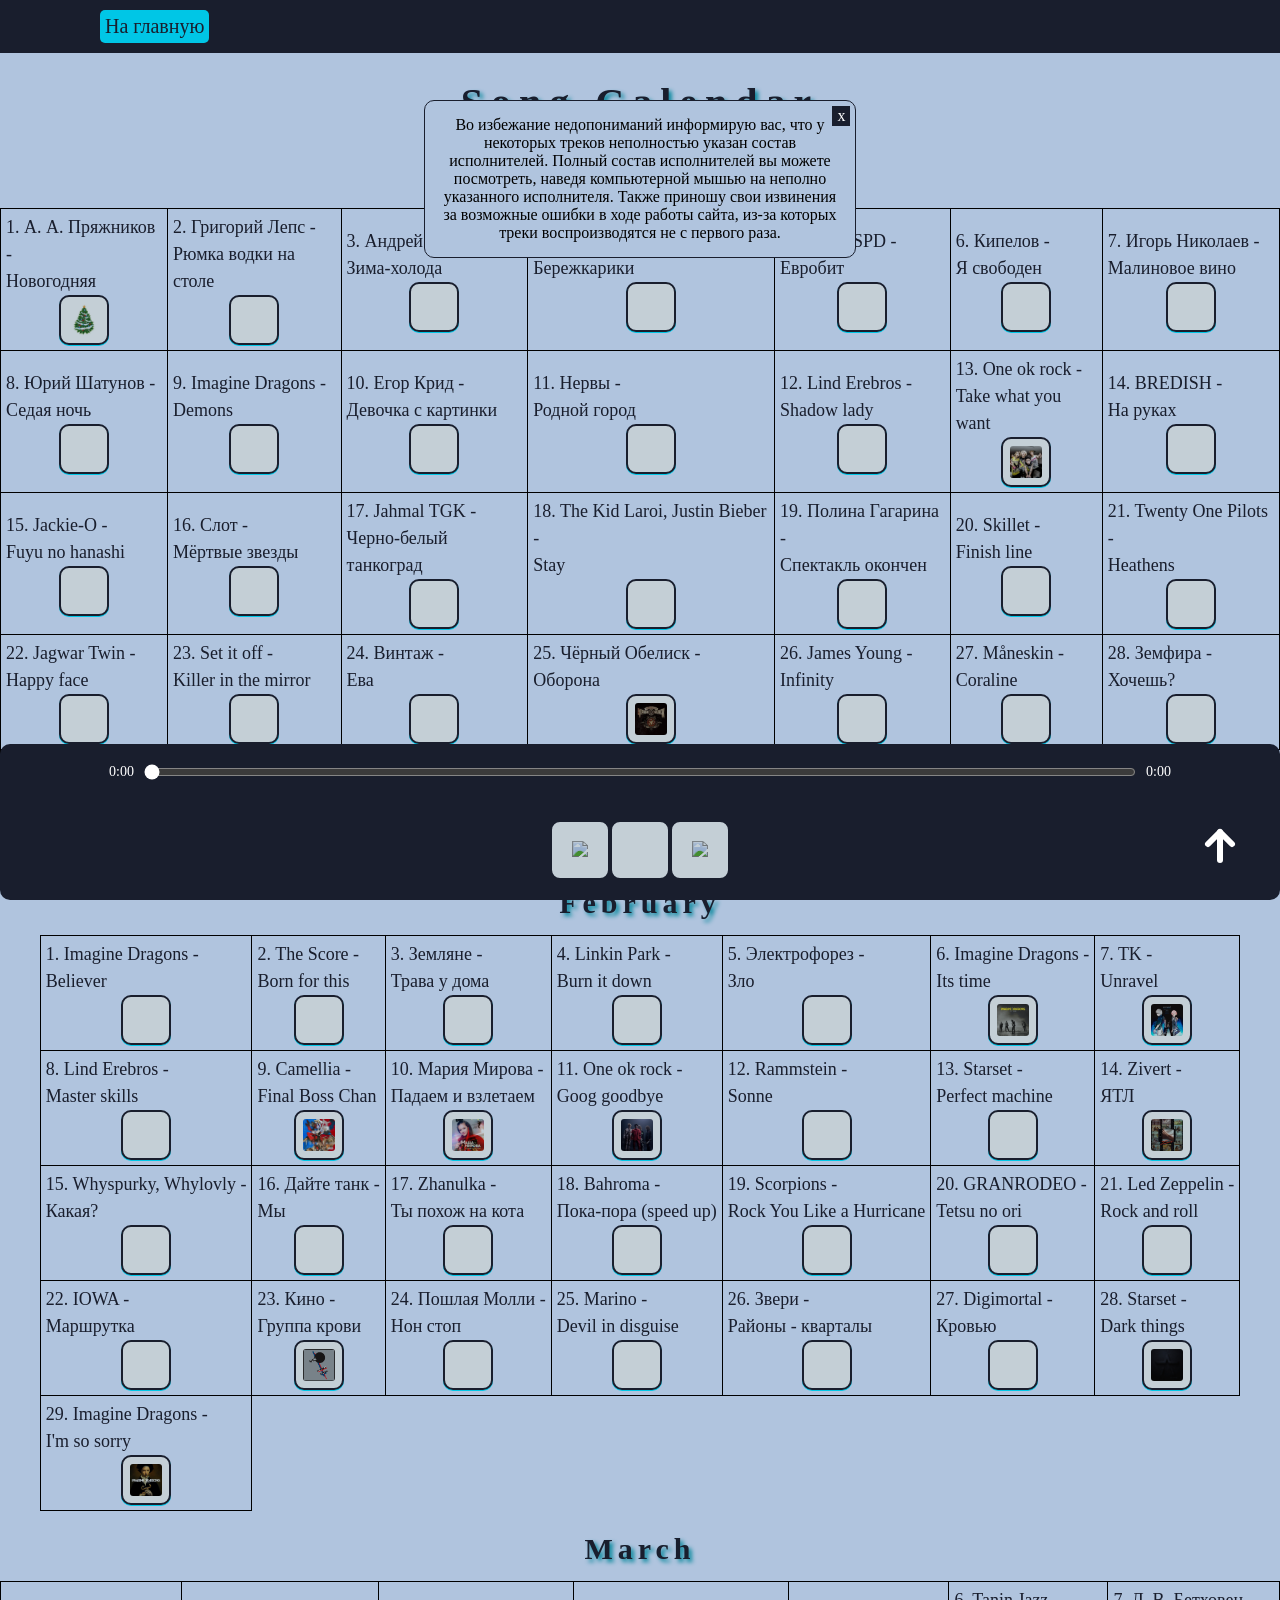
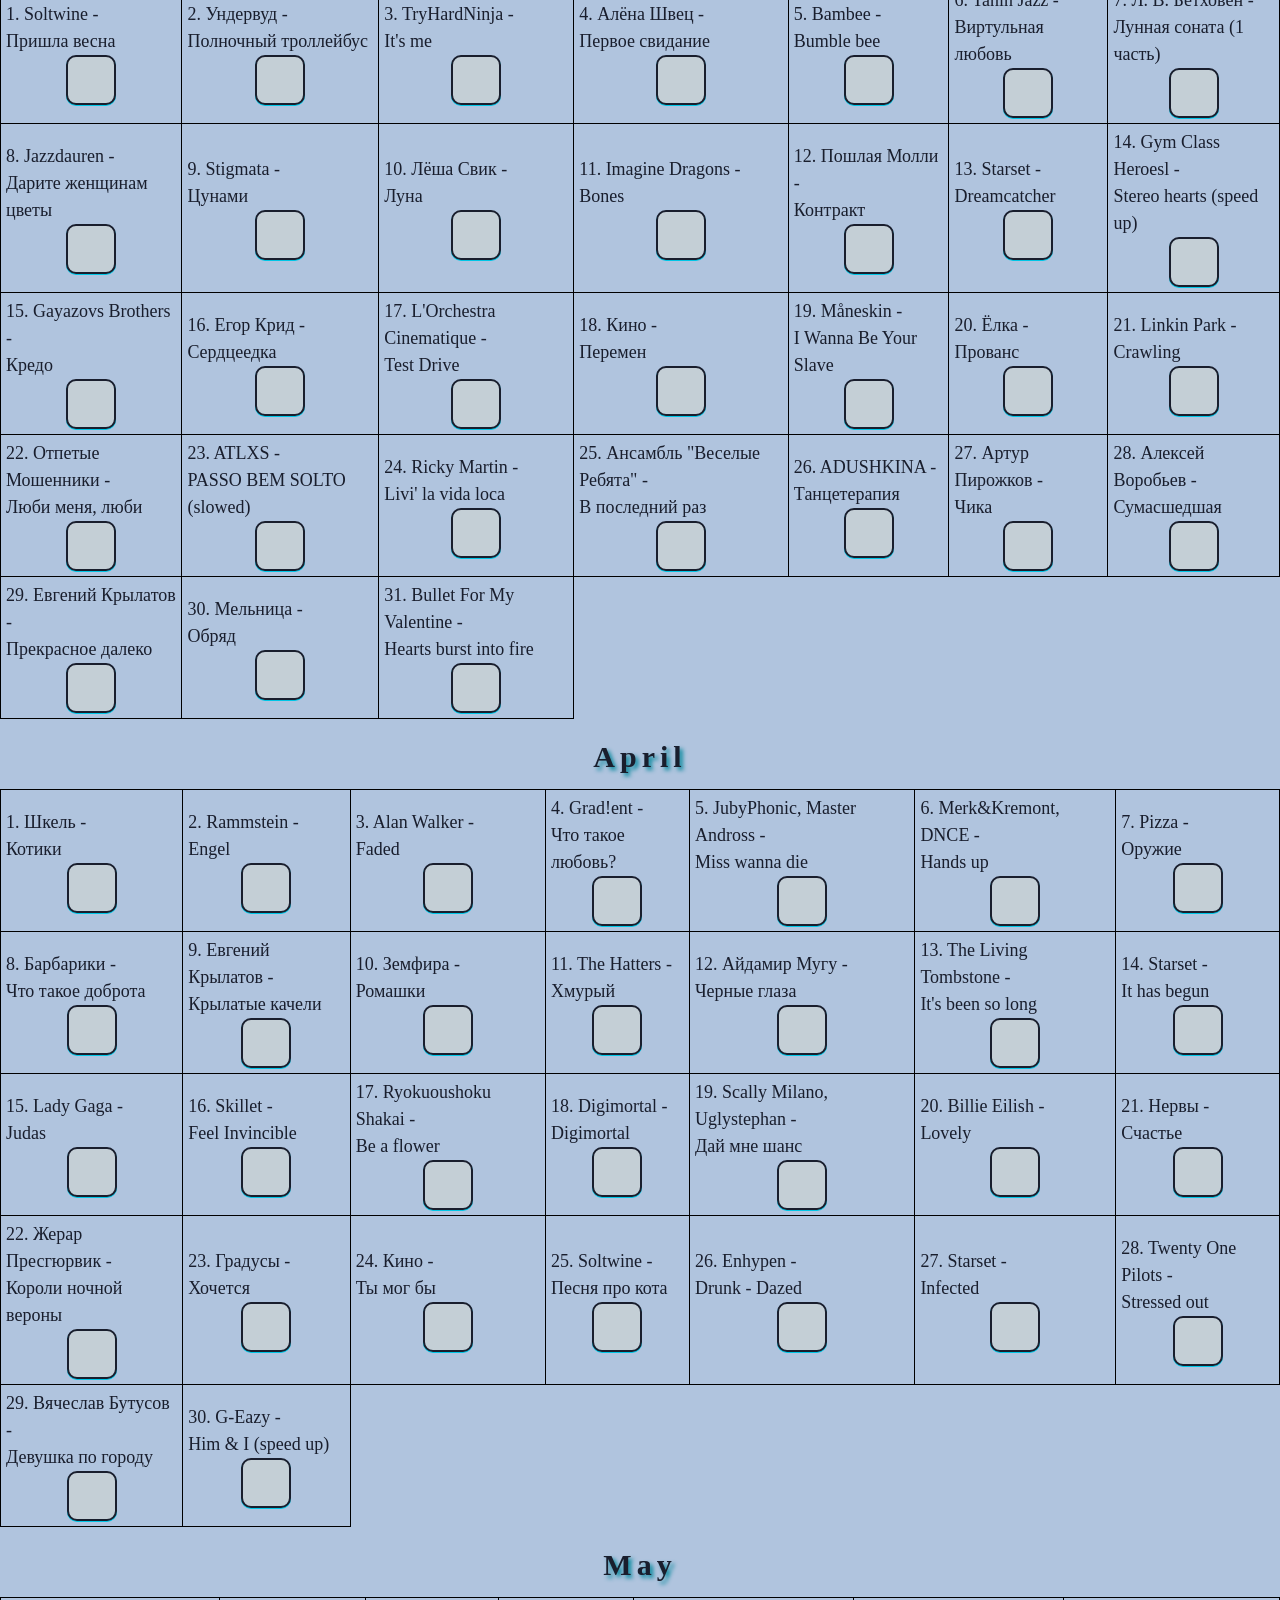
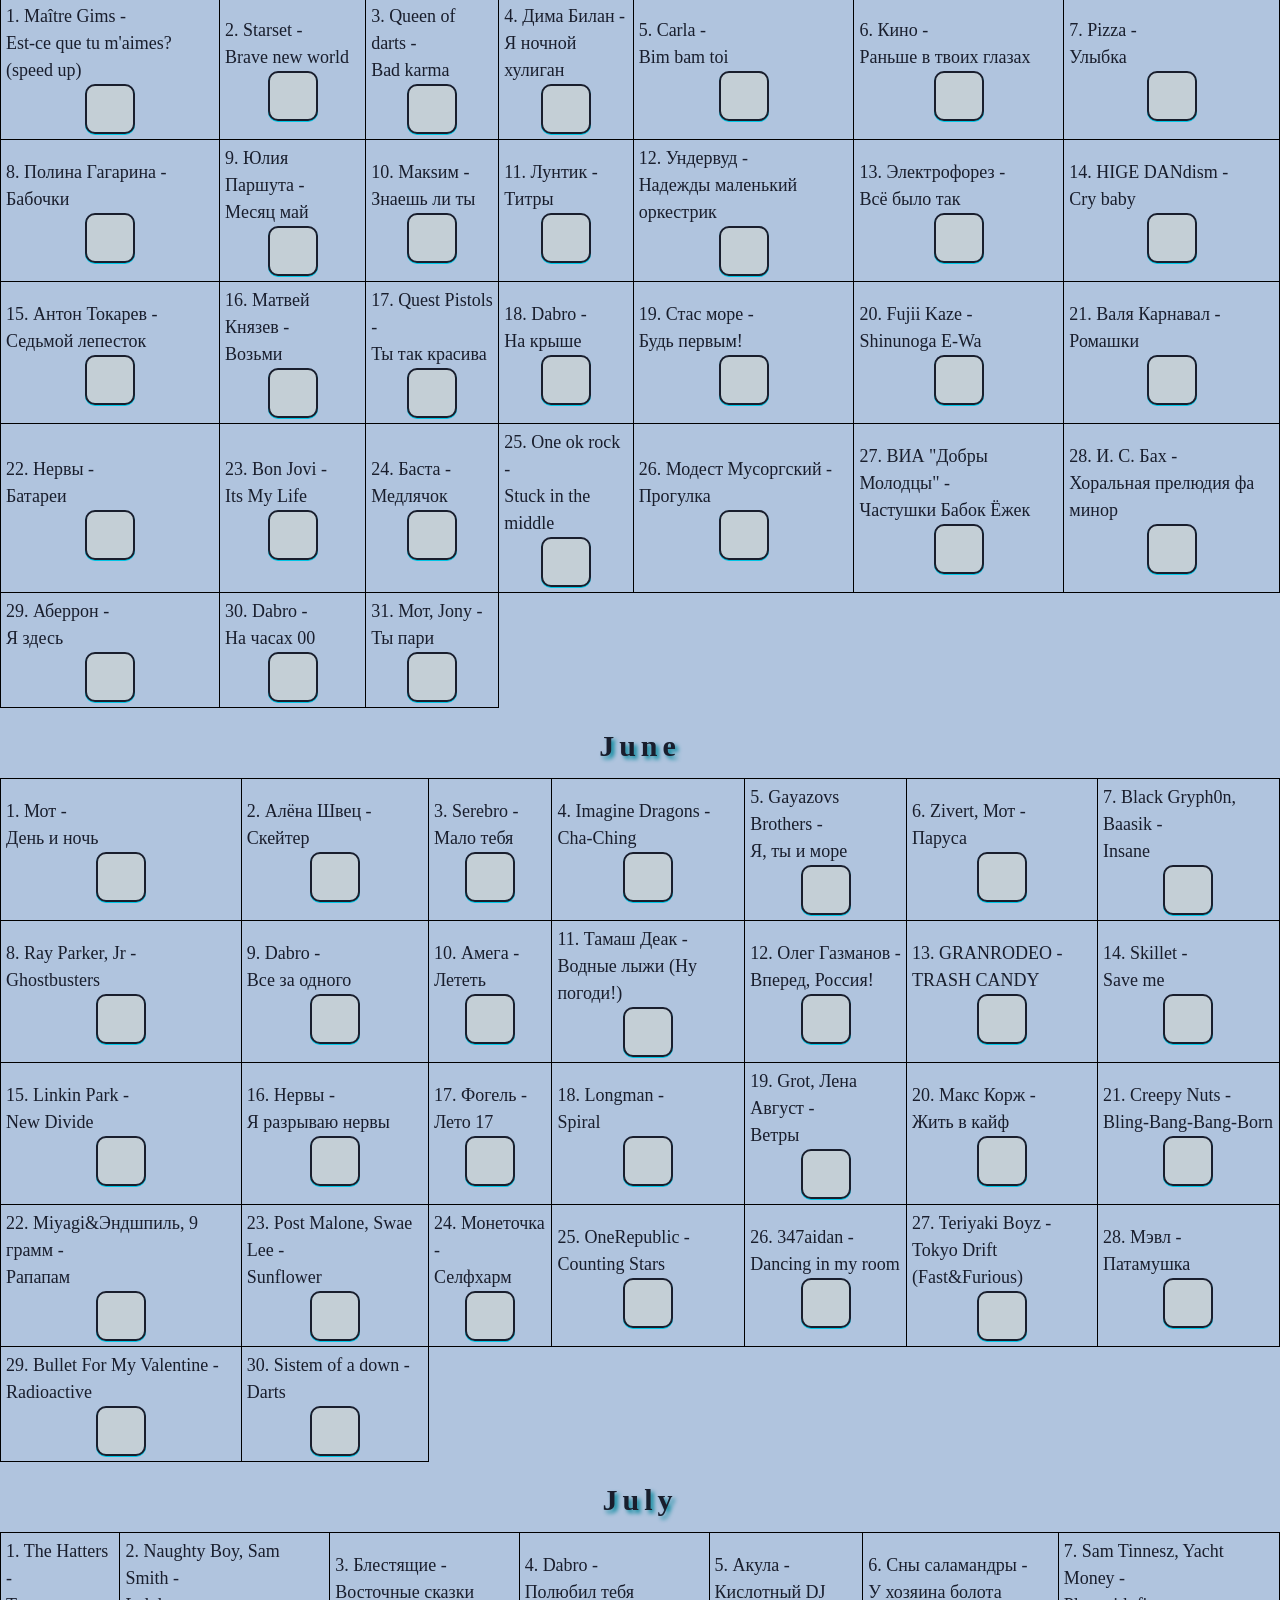
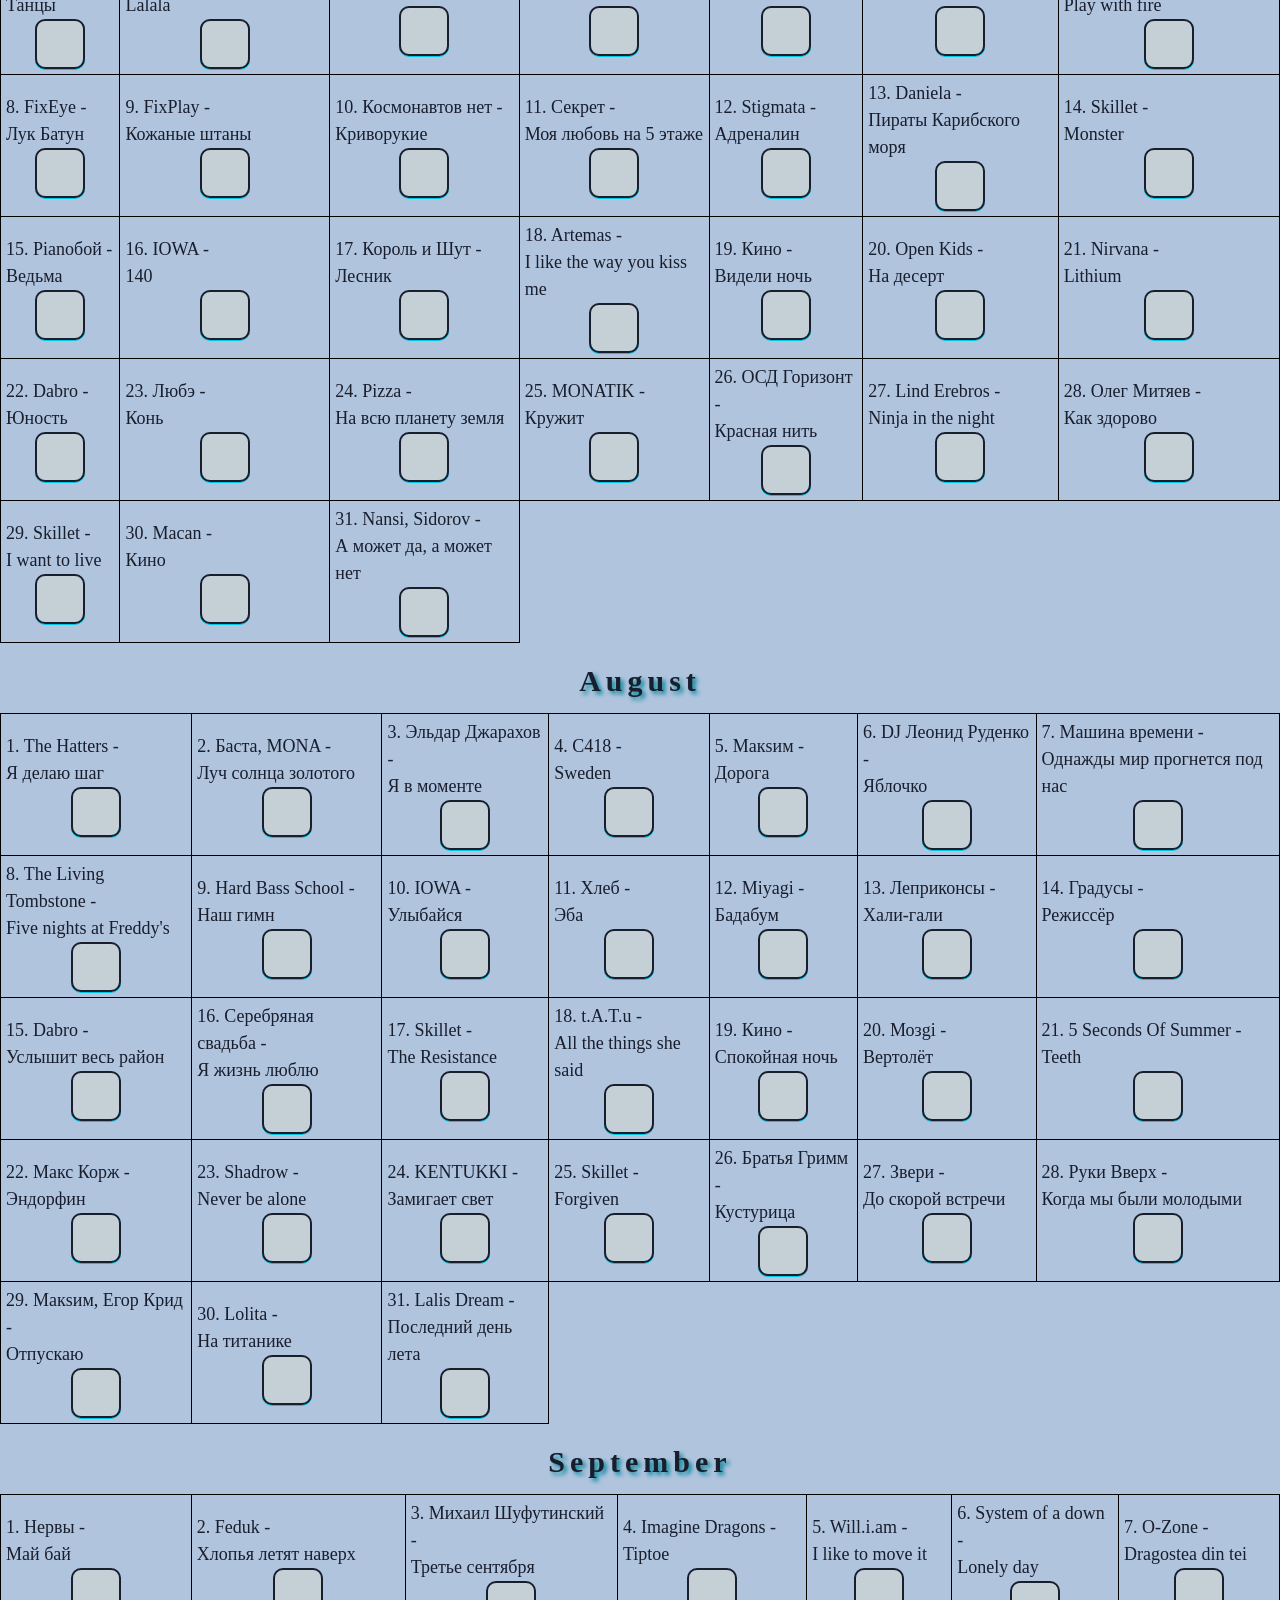
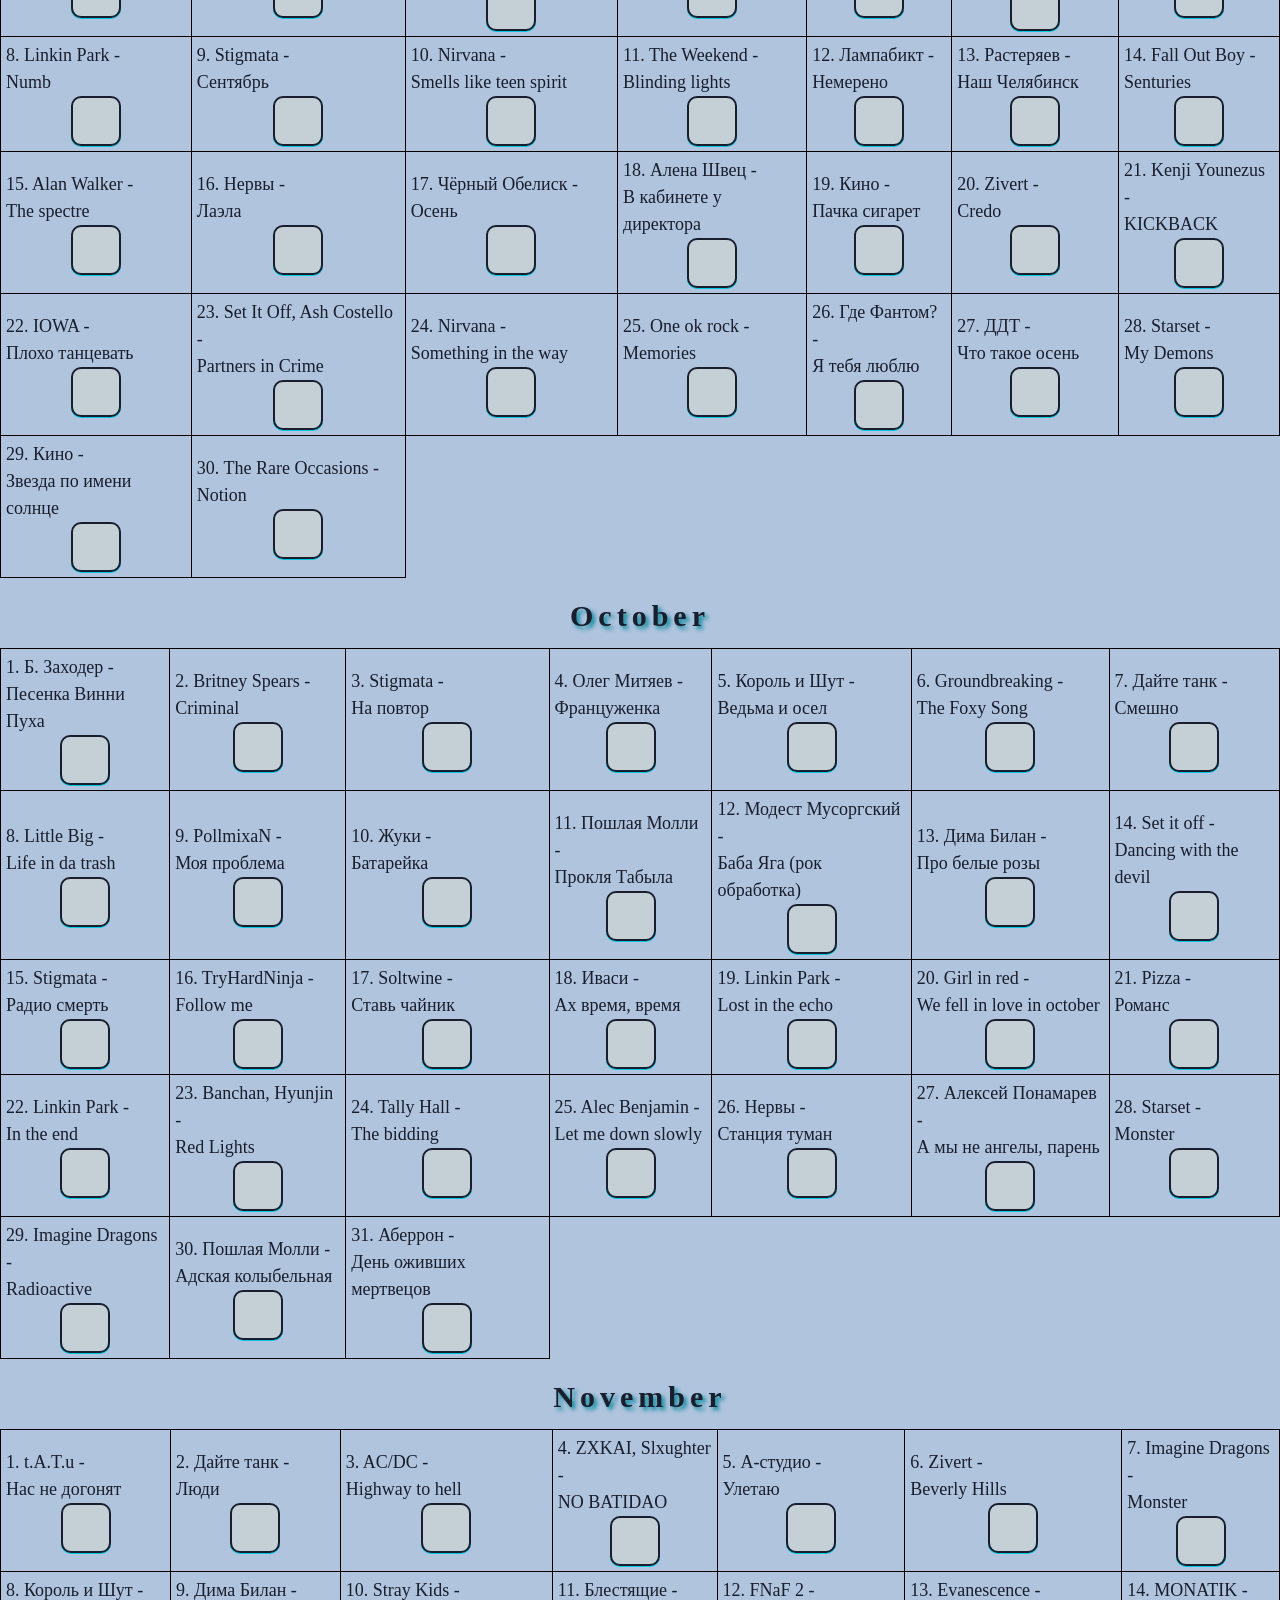
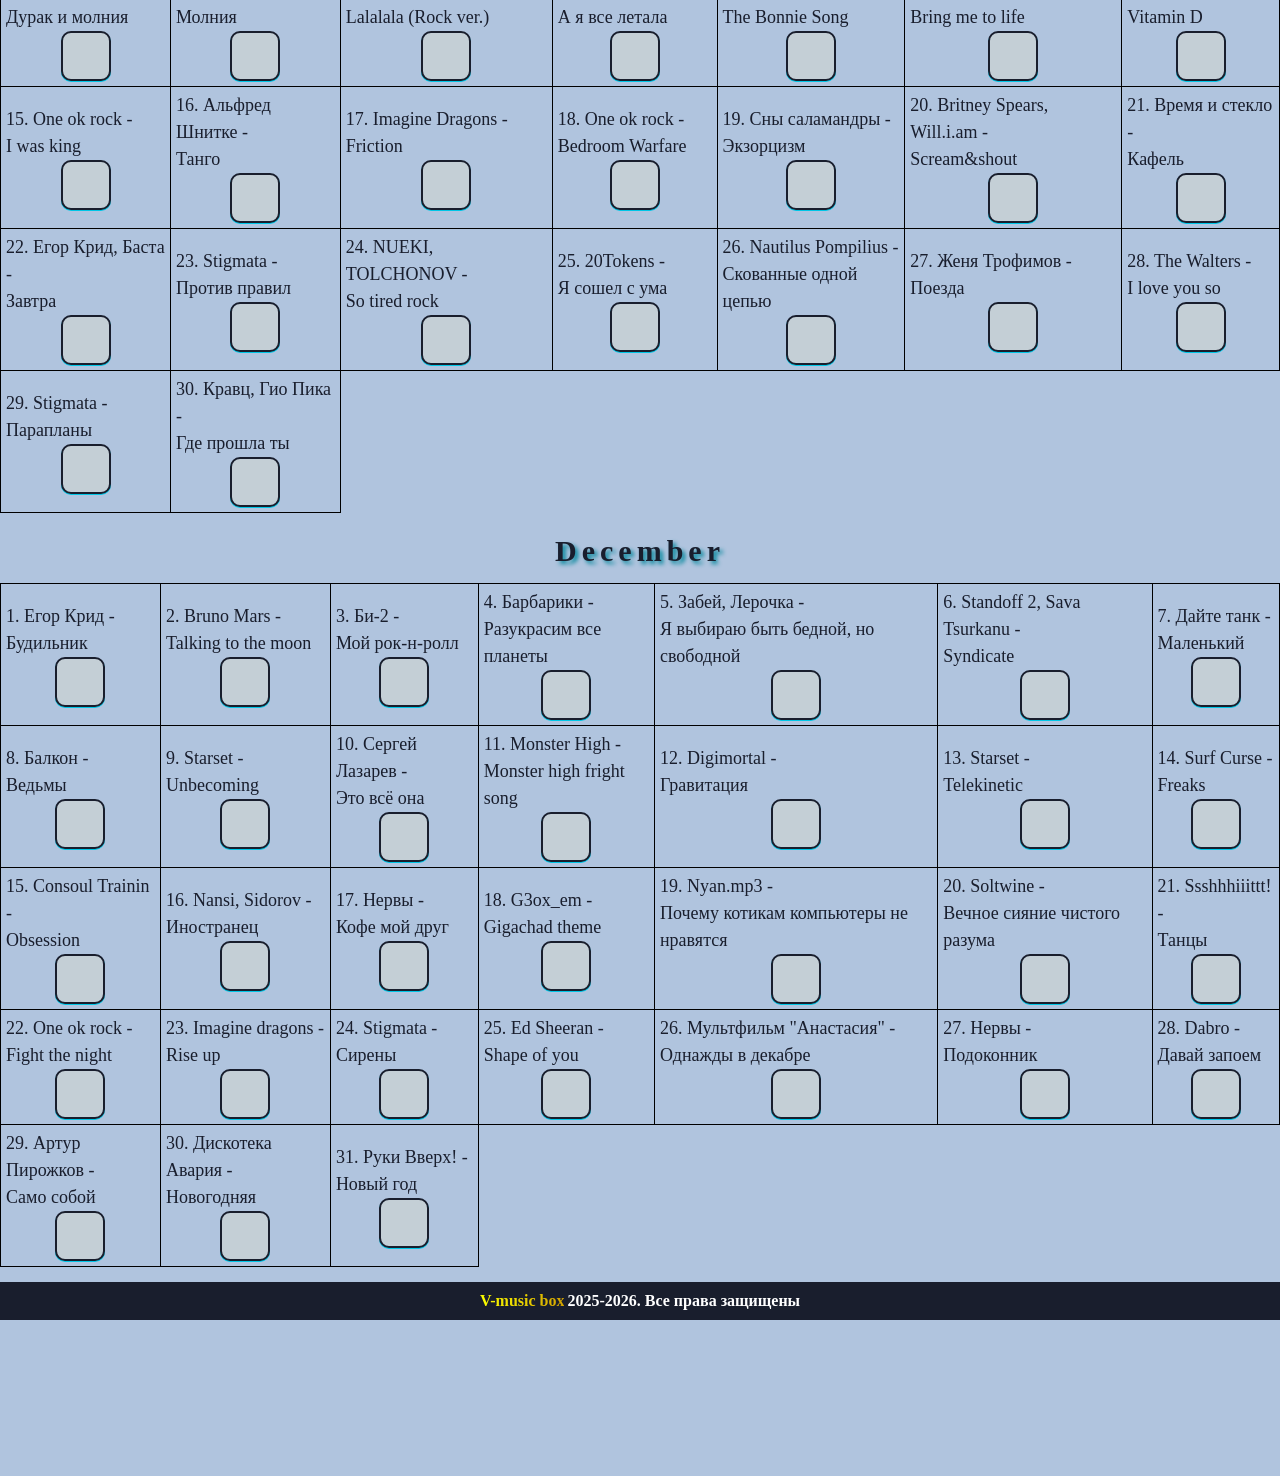
==== commit 89b6584e: "Update index.html" ====
--- a/calendar/index.html
+++ b/calendar/index.html
@@ -1642,13 +1642,13 @@
             <h2>August</h2>
             <div class="scroll-container"><table>
                 <tr>
-                    <td>1. Эдвард Григ -<br>Утро<br>
-                        <div class="td-div-center">
-                            <button class="td__button" data-color="#cbb5ff" onclick="playTrack(213)" data-artist="Эдвард Григ" data-track="Утро">
-                                <img class="td__img" loading="lazy" src="https:\/\/statcore.hitmcdn.com\/cover\/f59\/d9e\/23987.jpg" onerror="this.style.display='none';" alt="">
-                            </button>
-                        </div>
-                    </td>
+                    <td>1. The Hatters -<br>Я делаю шаг<br>
+                            <div class="td-div-center">
+                                <button class="td__button" data-color="#cbb5ff" onclick="playTrack(213)" data-artist="The Hatters" data-track="Я делаю шаг">
+                                    <img class="td__img" loading="lazy" src="https://encrypted-tbn0.gstatic.com/images?q=tbn:ANd9GcQYxKVSYmldohDxGmU_8rHUWZIqBzmgq06YPSEpFWKbYA&s=10" onerror="this.style.display='none';" alt="">
+                                </button>
+                            </div>
+                        </td>
                     <td><span title="Баста, MONA, Три дня дождя, Владимир Пресняков">2. Баста, MONA -<br>Луч солнца золотого<br></span>
                         <div class="td-div-center">
                             <button class="td__button" data-color="#cbb5ff" onclick="playTrack(214)" data-artist="Баста, MONA, Три дня дождя, Владимир Пресняков" data-track="Луч солнца золотого">
--- a/calendar/styles.css
+++ b/calendar/styles.css
@@ -67,7 +67,7 @@
     font-size: 20px;
     text-decoration: none;
     background-color: #00c6e6;
-    border-radius: 8px;
+    border-radius: 5px;
     padding: 5px;
 }
 
@@ -161,7 +161,7 @@
 footer {
     width: 100%;
     background-color: #191e2d;
-    color: #c4cfd6;
+    color: white;
     padding: 10px 0;
 }
 
@@ -185,7 +185,7 @@
     bottom: 25px;
     right: 30px; /*эти 2 команды отвечают за отступы от чеголибо для настройки местоположения*/
     background-color: transparent;
-    z-index: 1;
+    z-index: 3;
 }
 
 .footer__img {
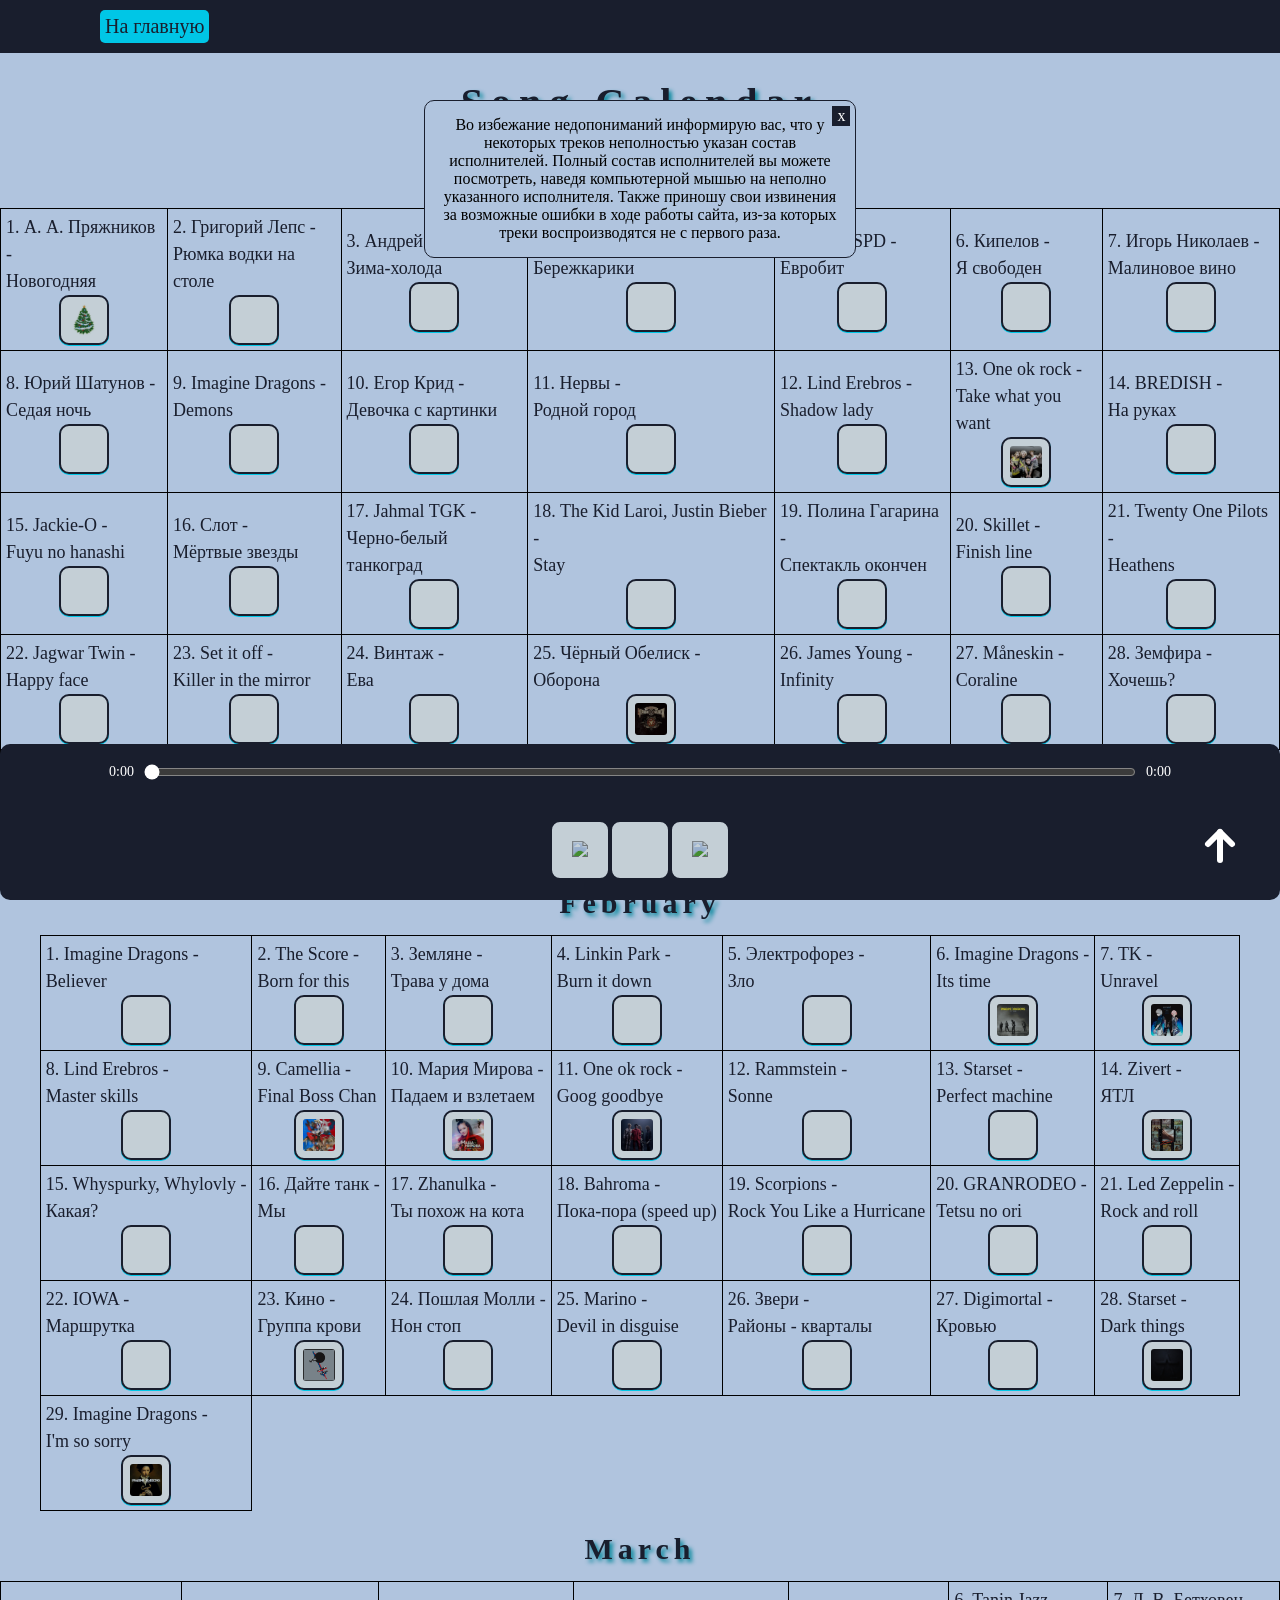
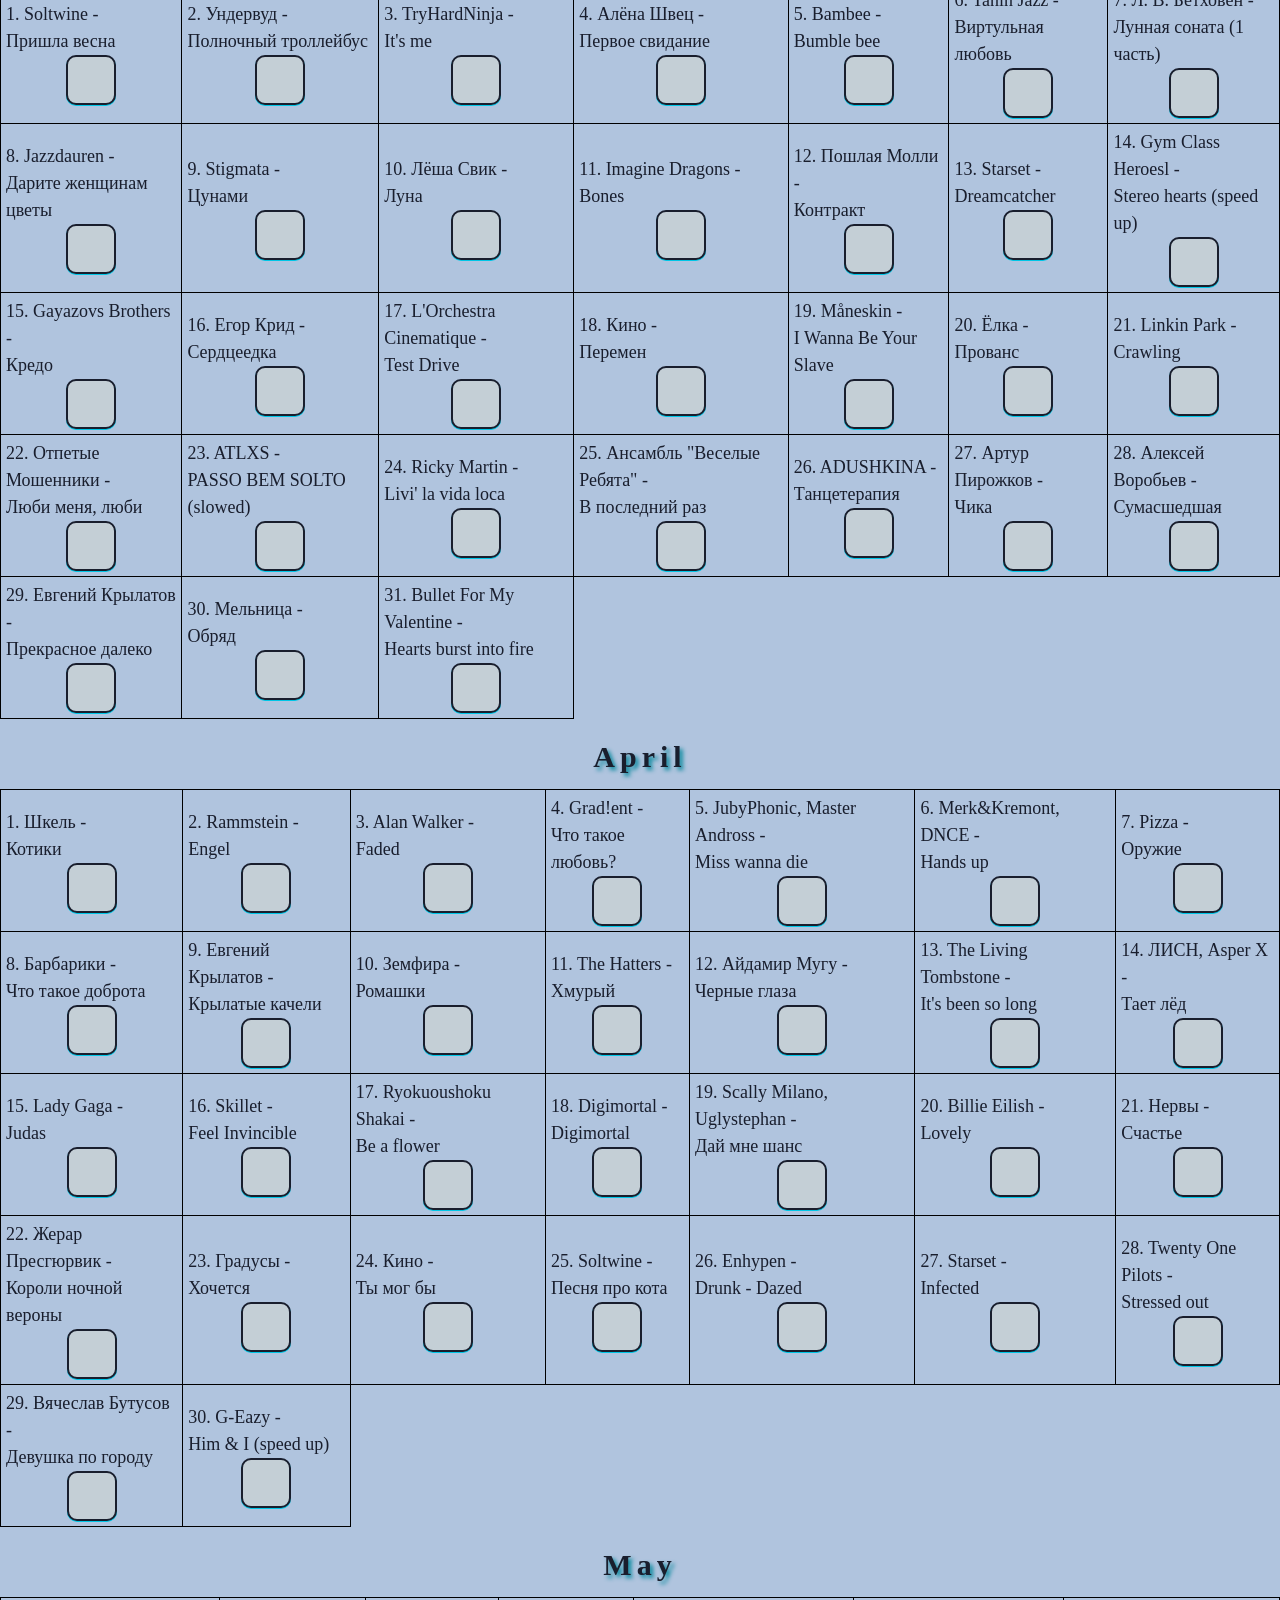
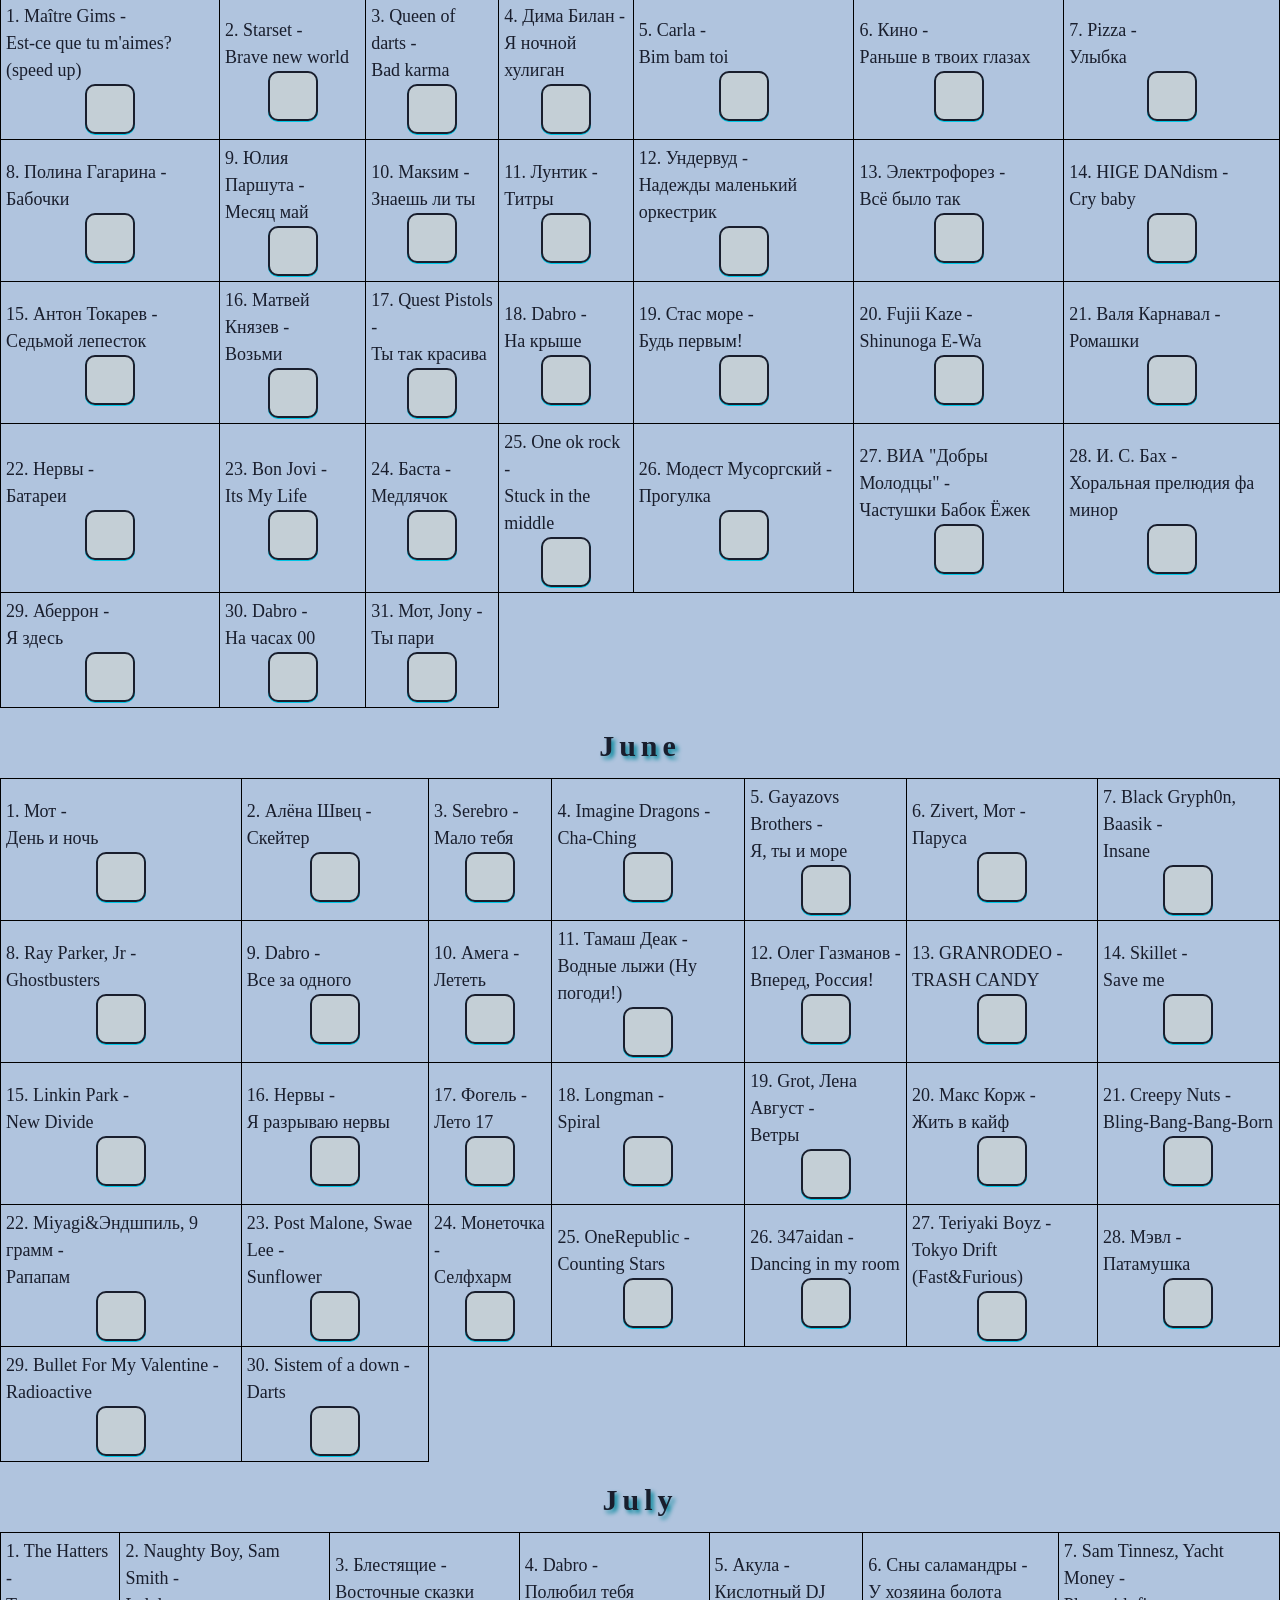
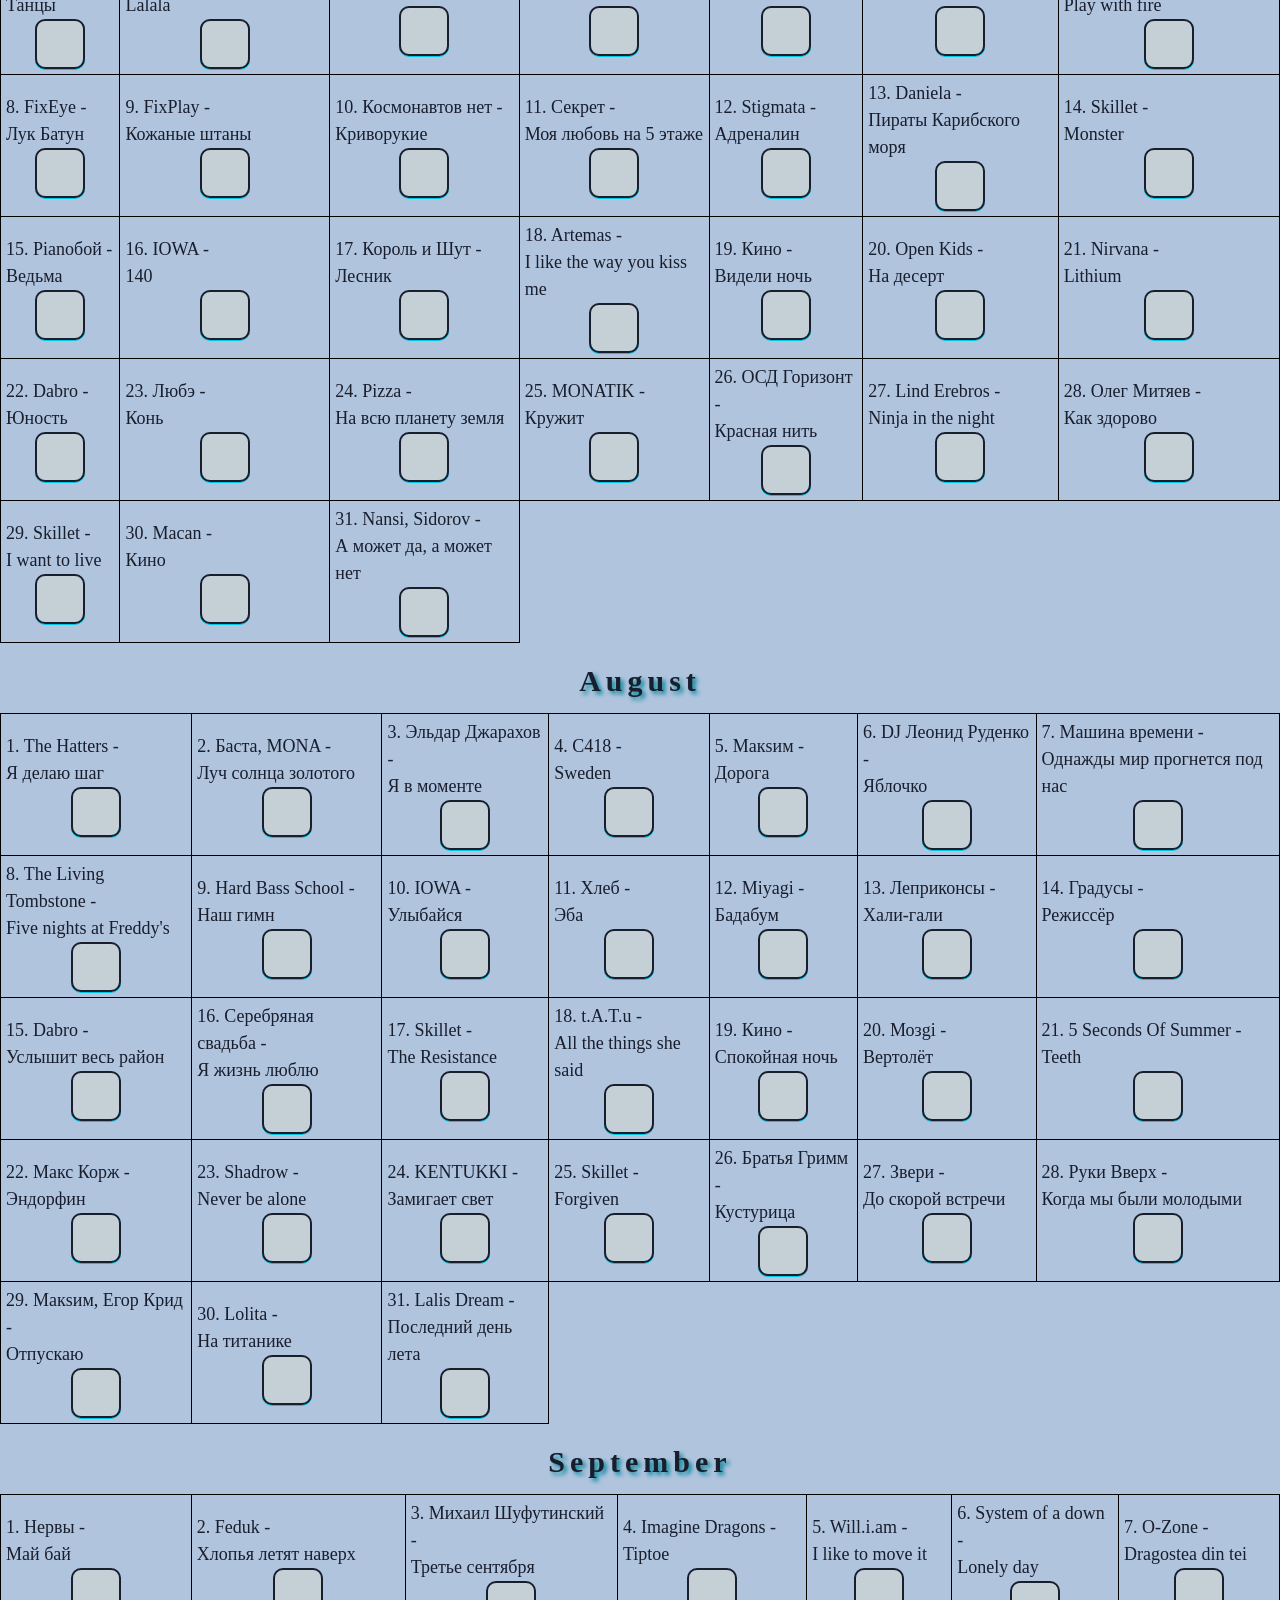
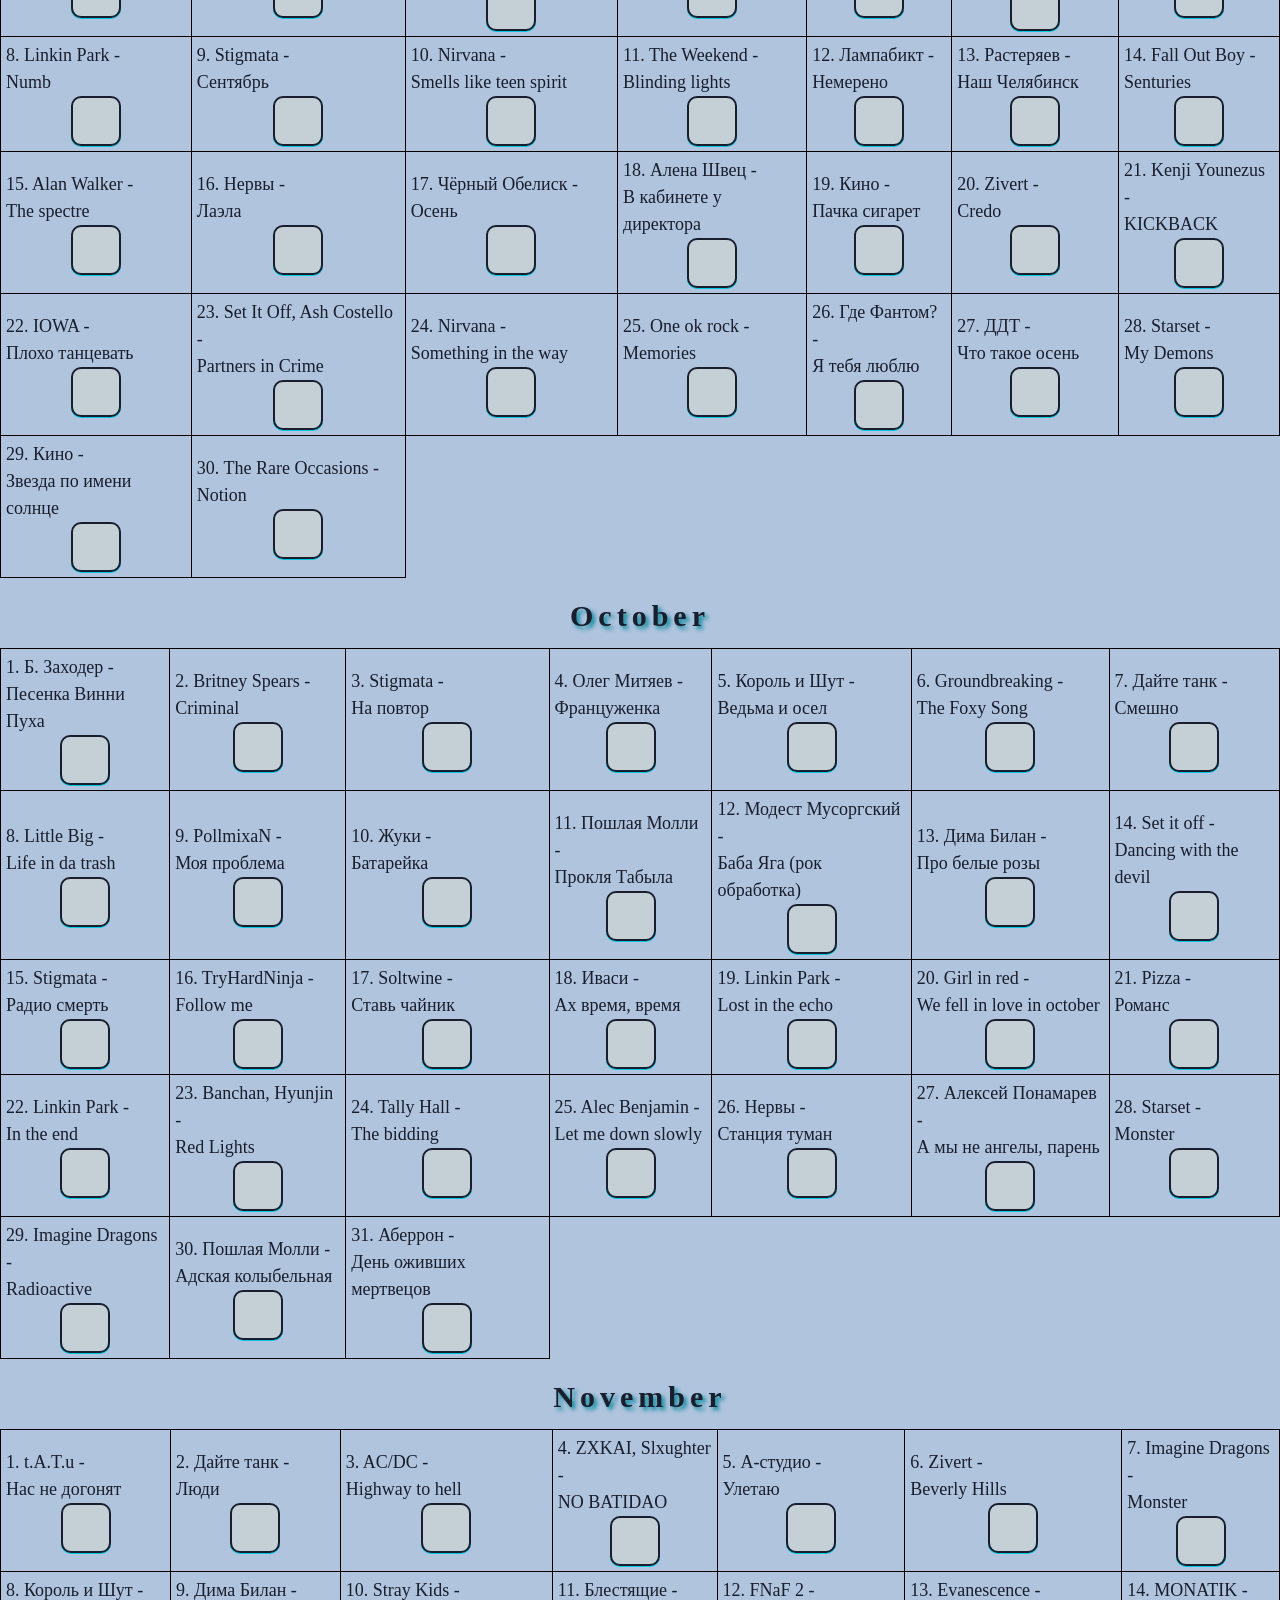
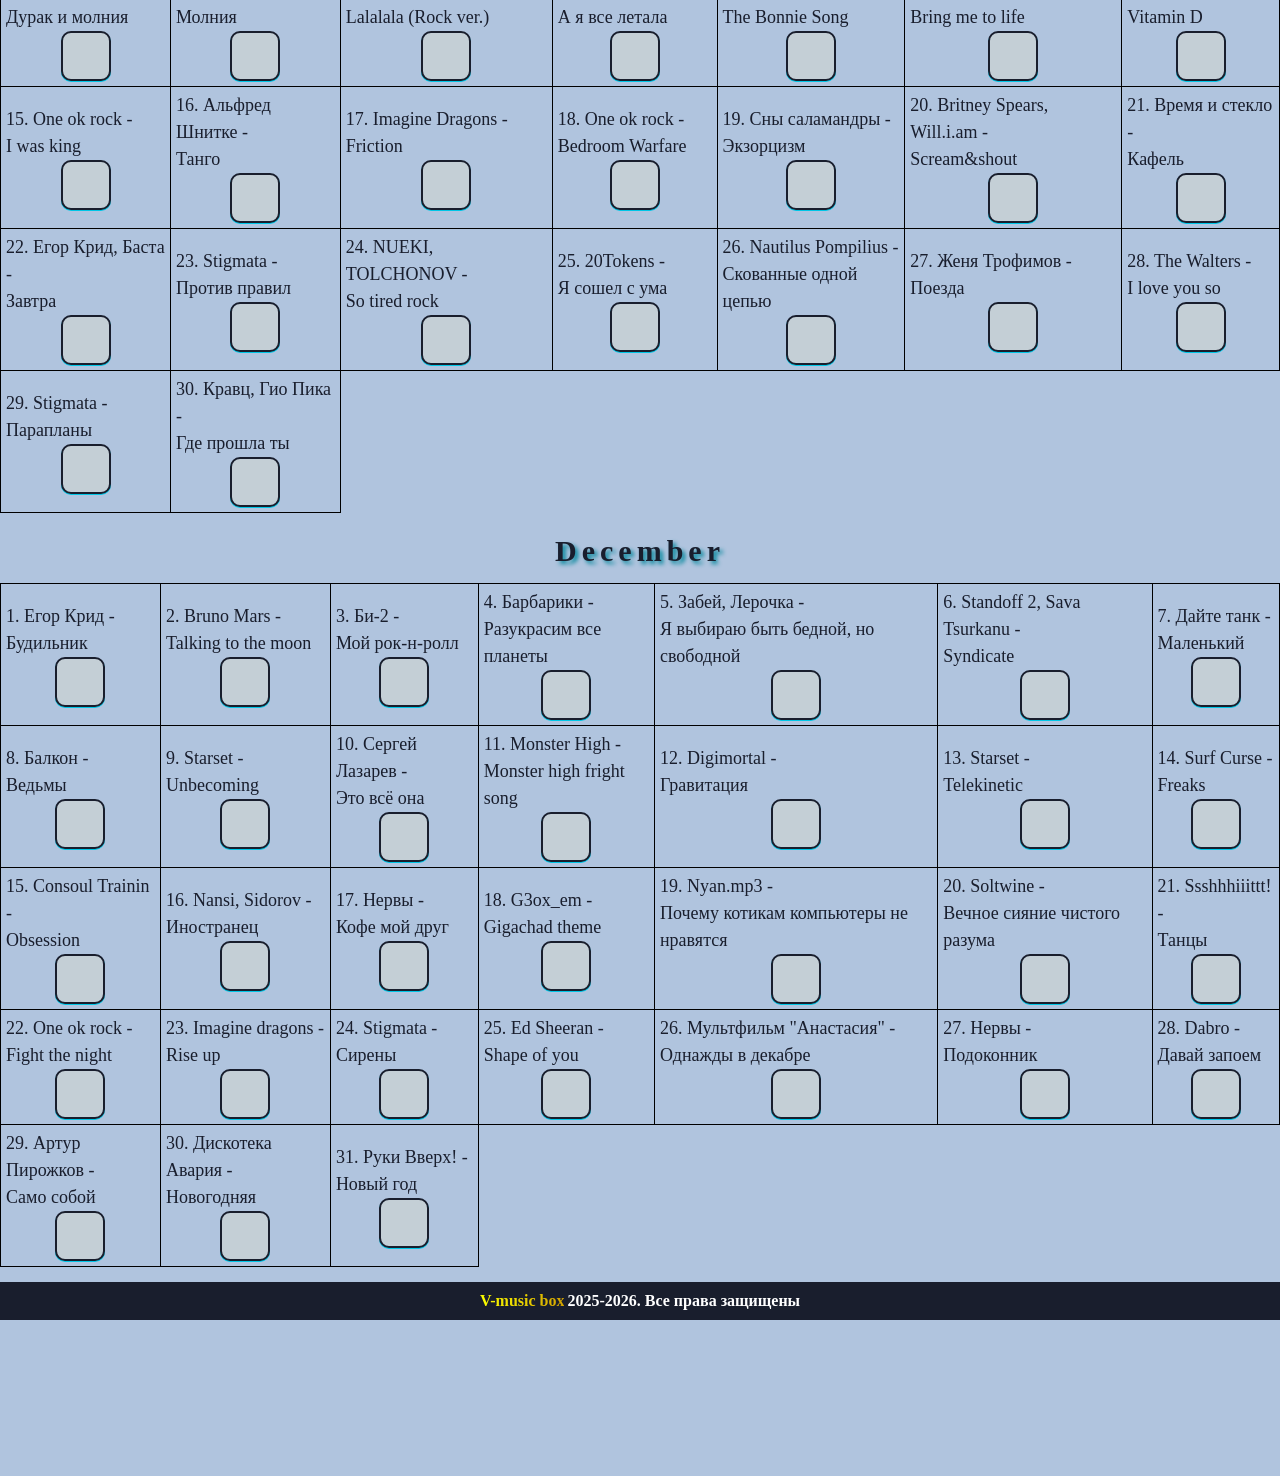
==== commit d7684292: "Update index.html" ====
--- a/calendar/index.html
+++ b/calendar/index.html
@@ -811,10 +811,10 @@
                             </button>
                         </div>
                     </td>
-                    <td>14. Starset -<br>It has begun<br>
-                        <div class="td-div-center">
-                            <button class="td__button" data-color="#cbb5ff" onclick="playTrack(104)" data-artist="Starset" data-track="It has begun">
-                                <img class="td__img" loading="lazy" src="https://encrypted-tbn0.gstatic.com/images?q=tbn:ANd9GcTc3UuOSPbYocfPJLRPuVOseTwfFMIHHy23aQ&s" onerror="this.style.display='none';" alt="">
+                    <td>14. ЛИСН, Asper X -<br>Тает лёд<br>
+                        <div class="td-div-center">
+                            <button class="td__button" data-color="#cbb5ff" onclick="playTrack(104)" data-artist="ЛИСН, Asper X" data-track="Тает лёд">
+                                <img class="td__img" loading="lazy" src="https://avatars.yandex.net/get-music-content/19752797/31d41d72.a.43160804-1/300x300" onerror="this.style.display='none';" alt="">
                             </button>
                         </div>
                     </td>
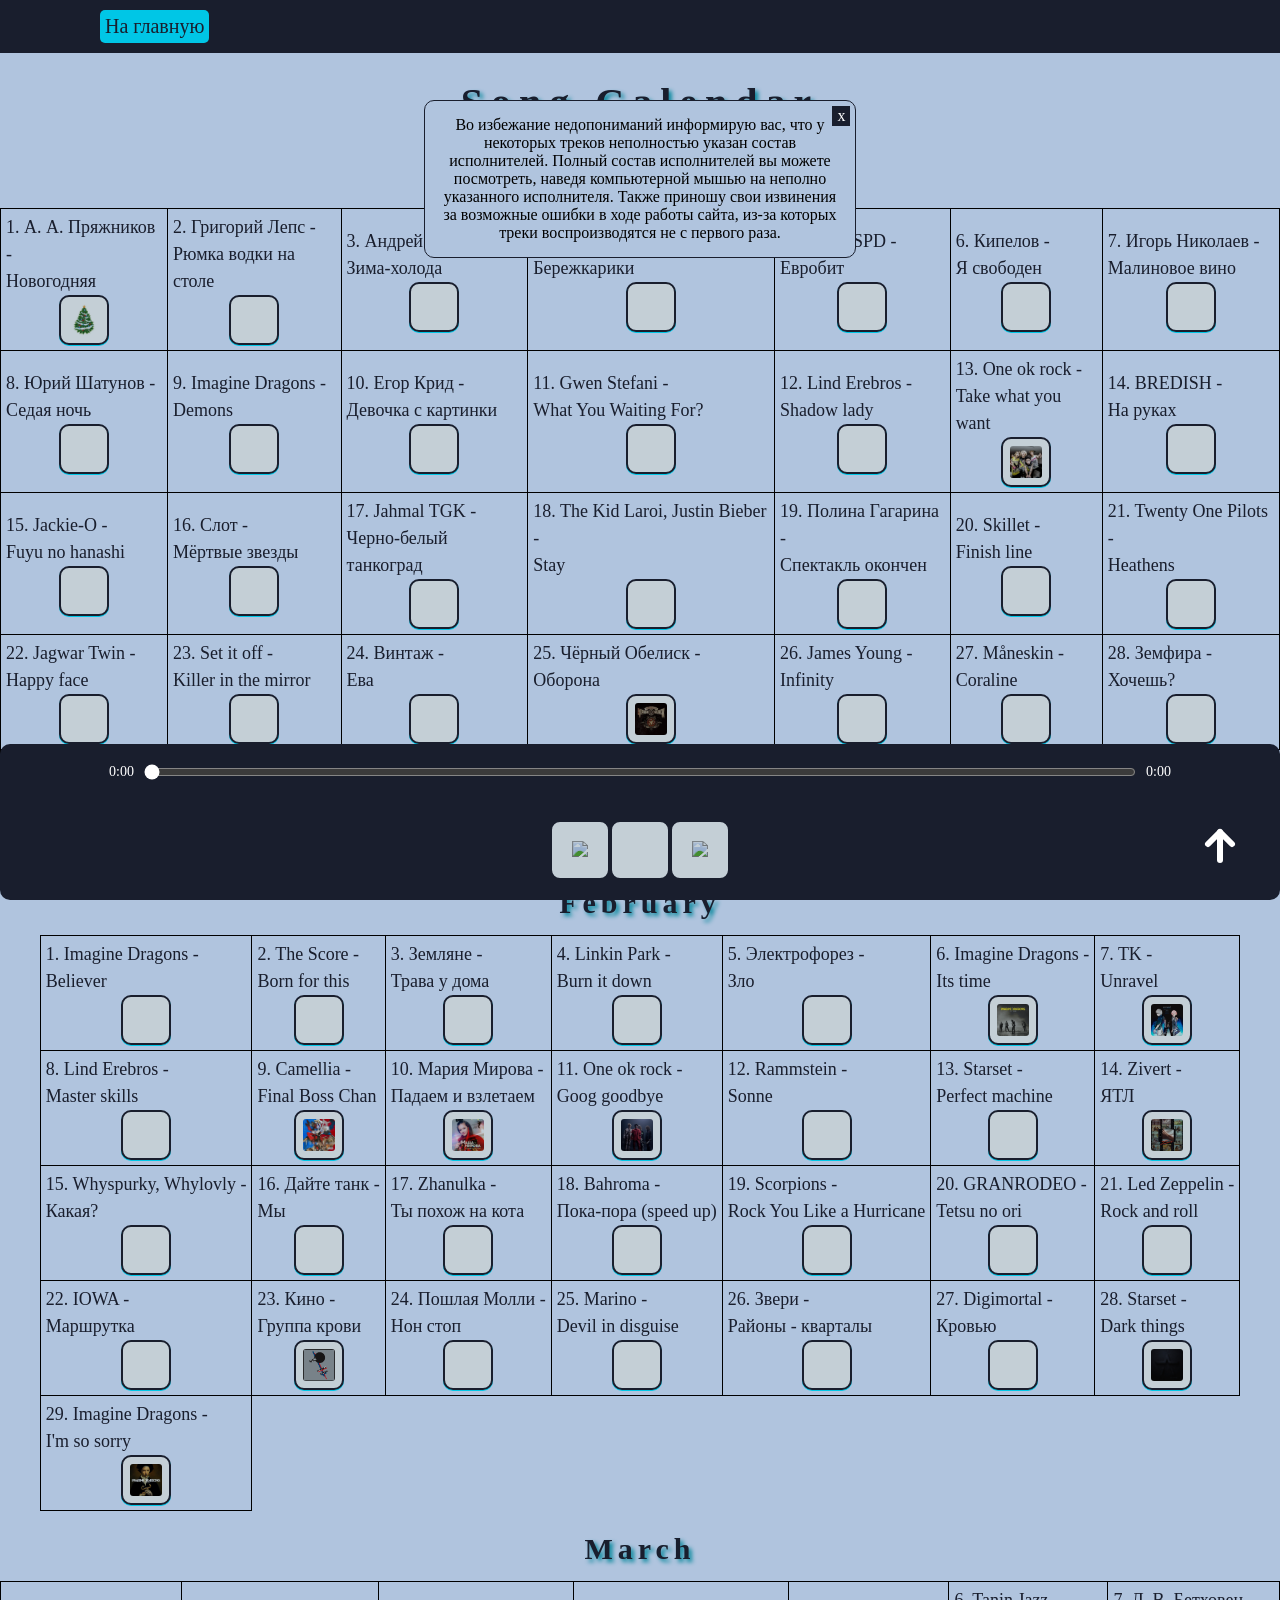
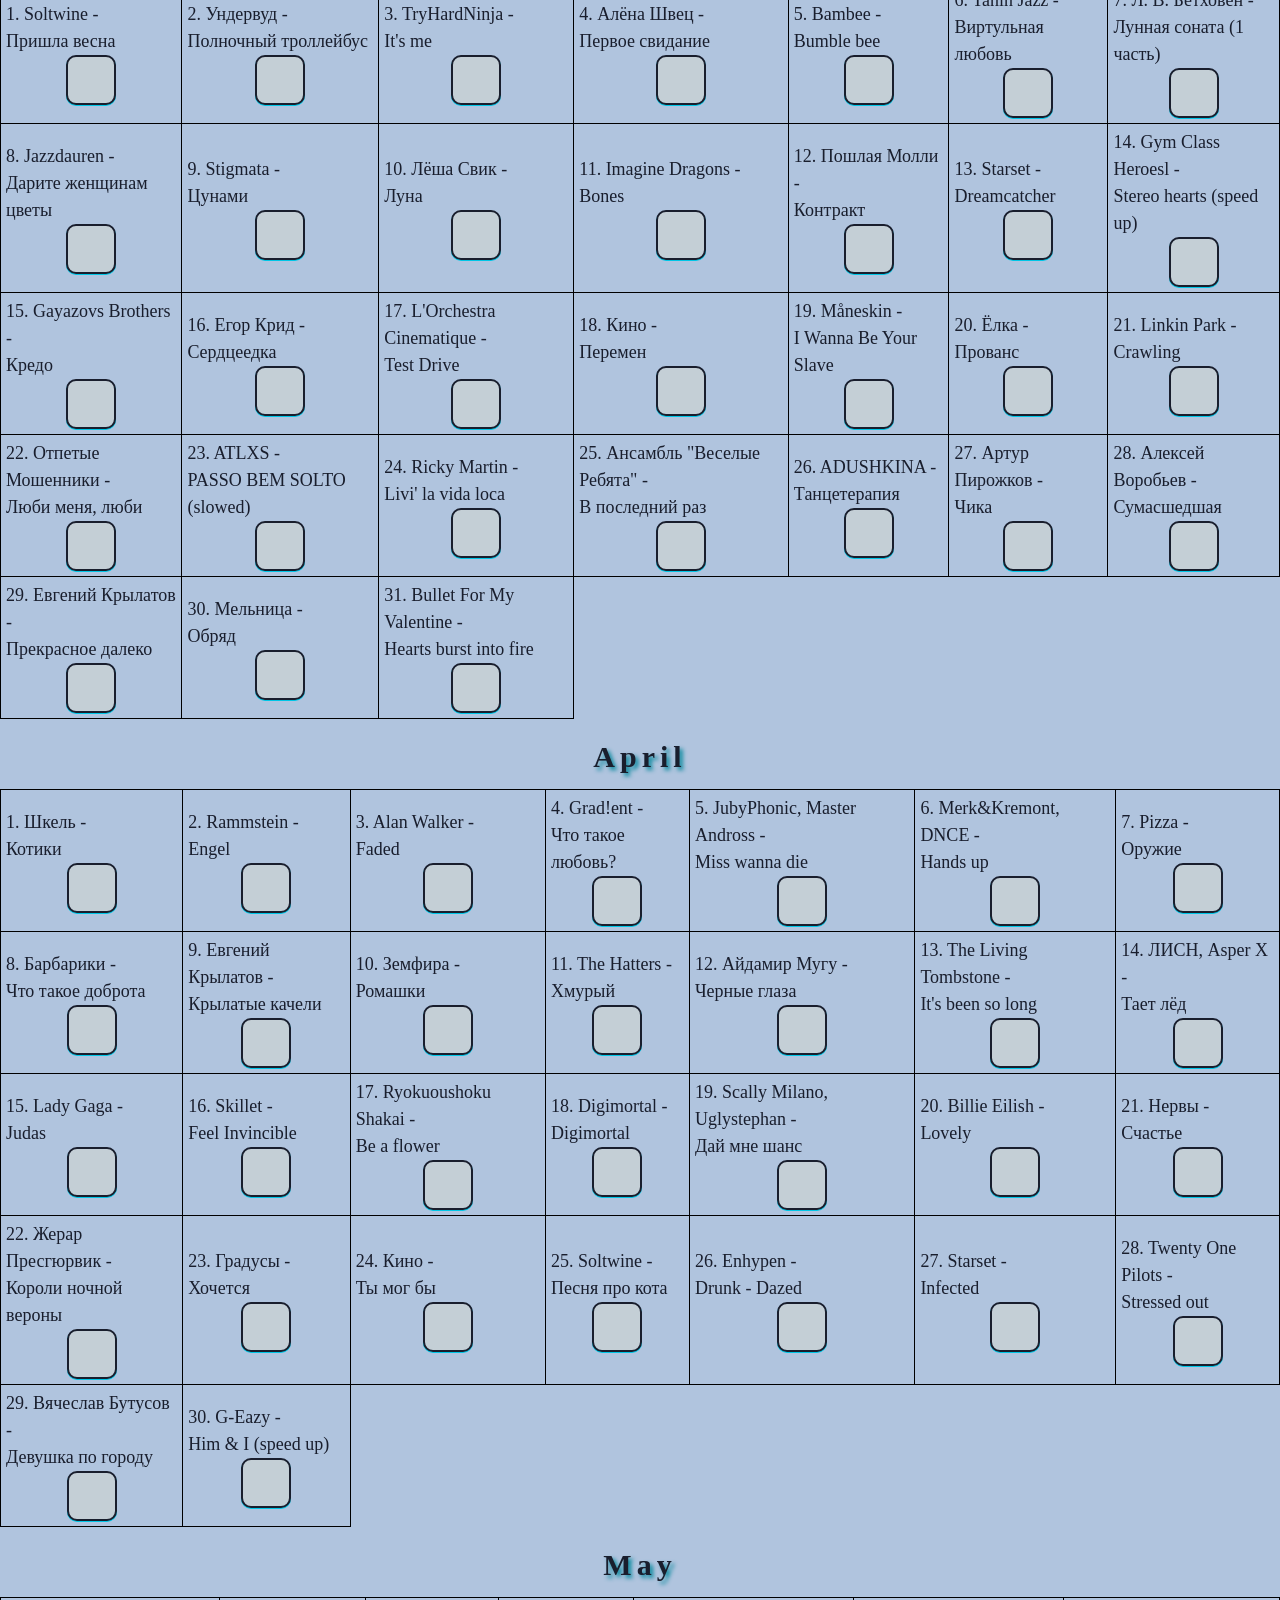
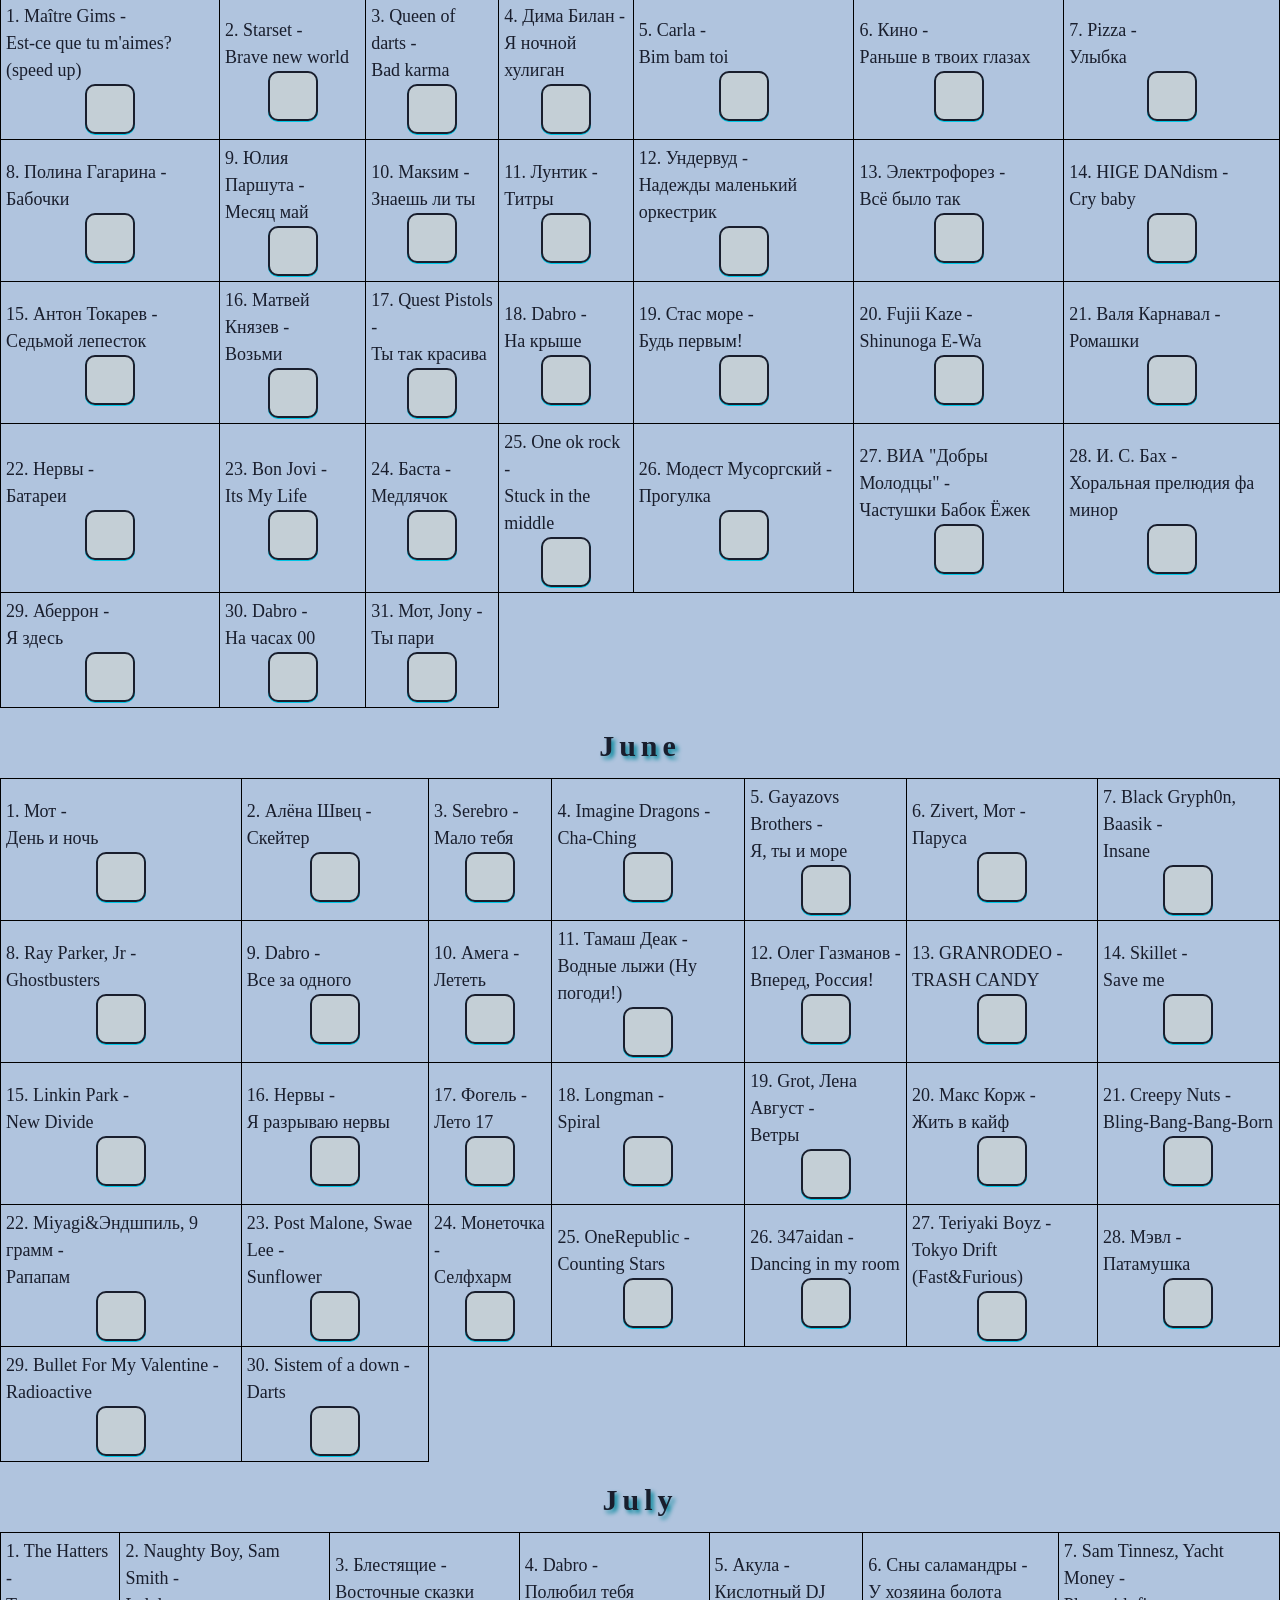
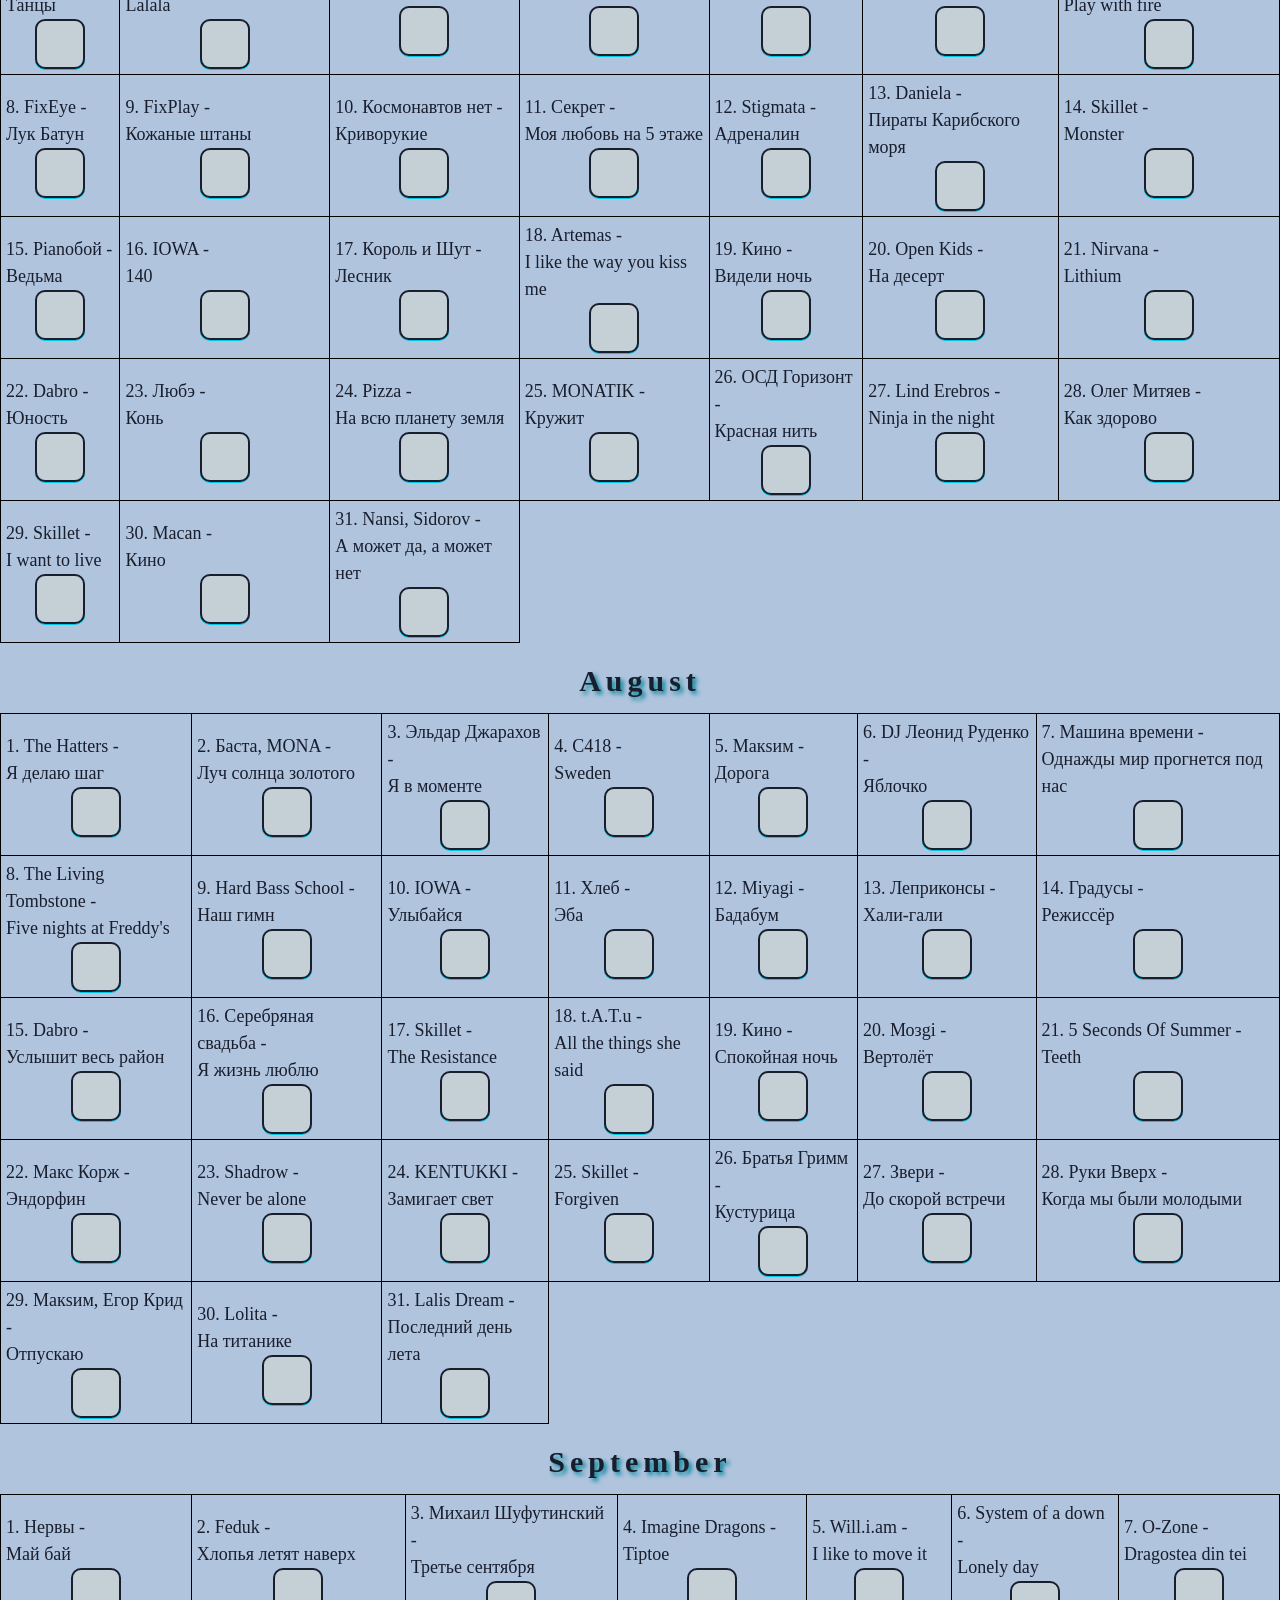
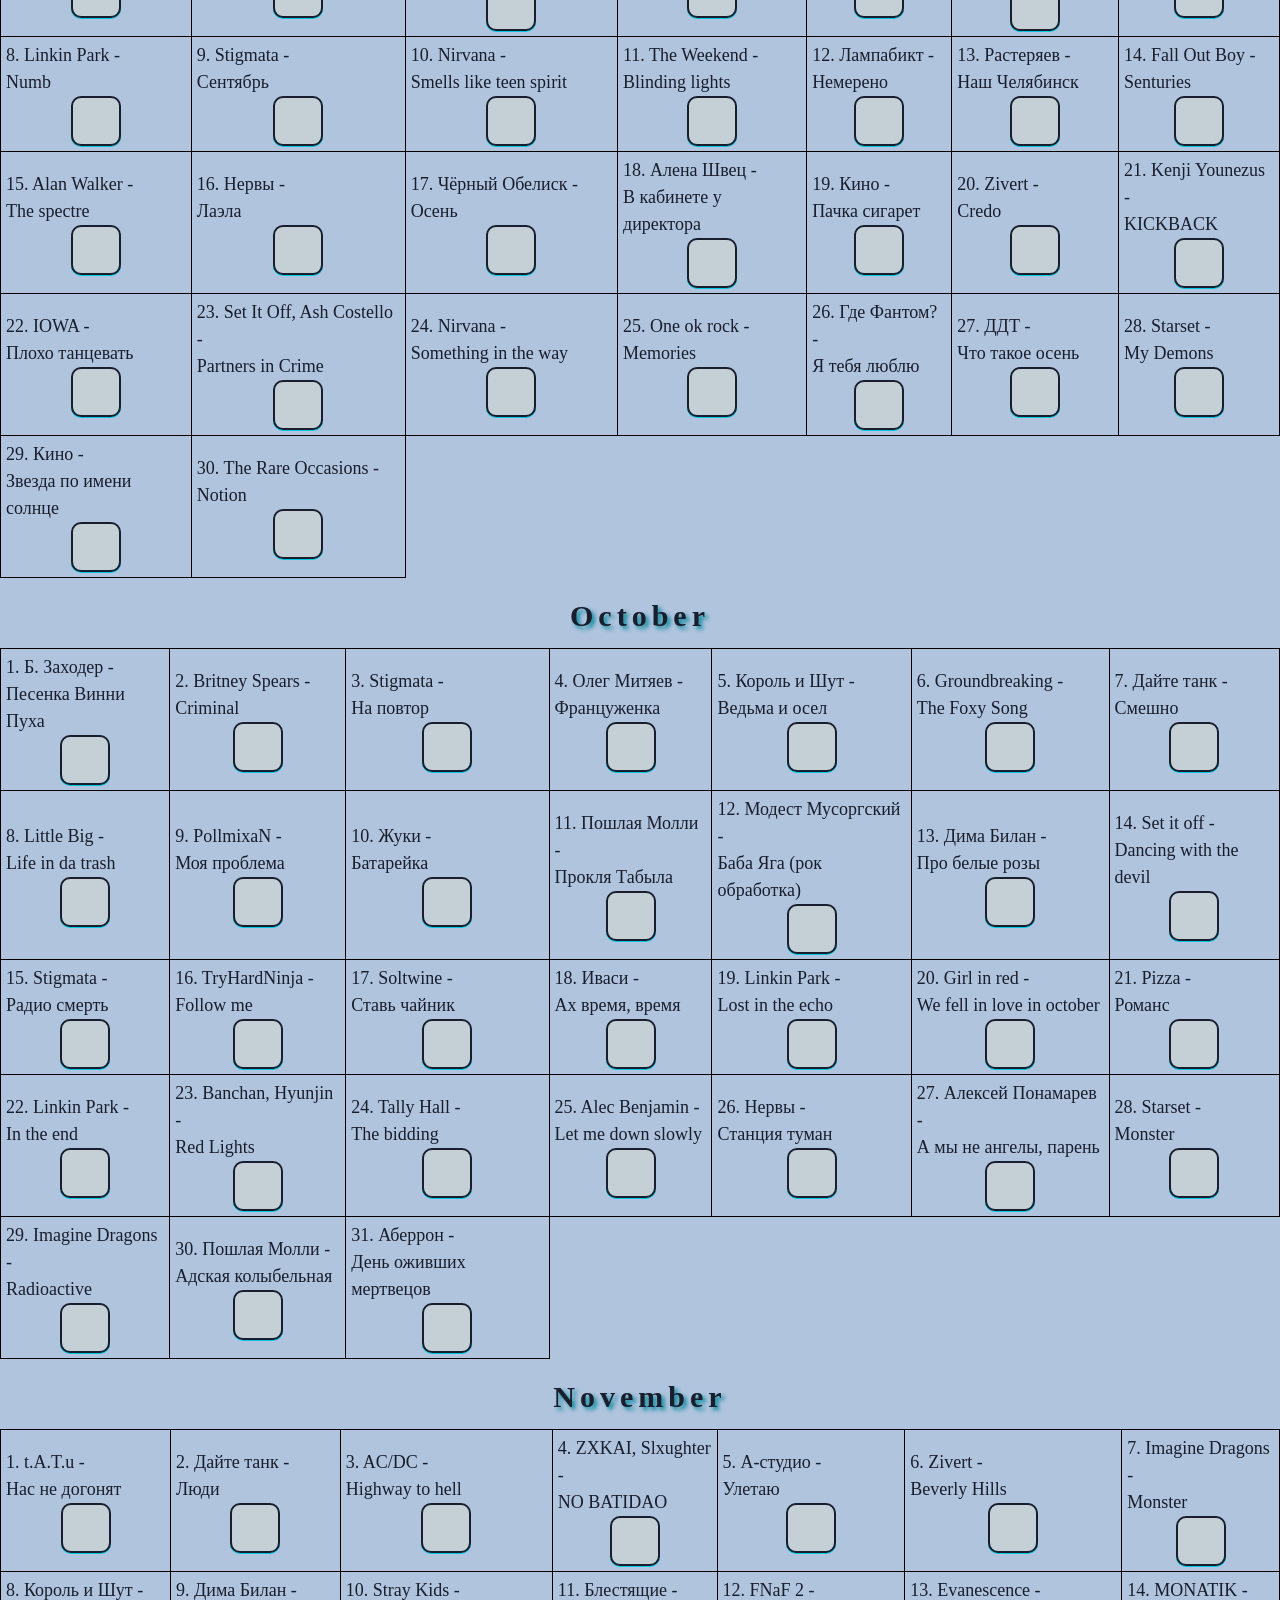
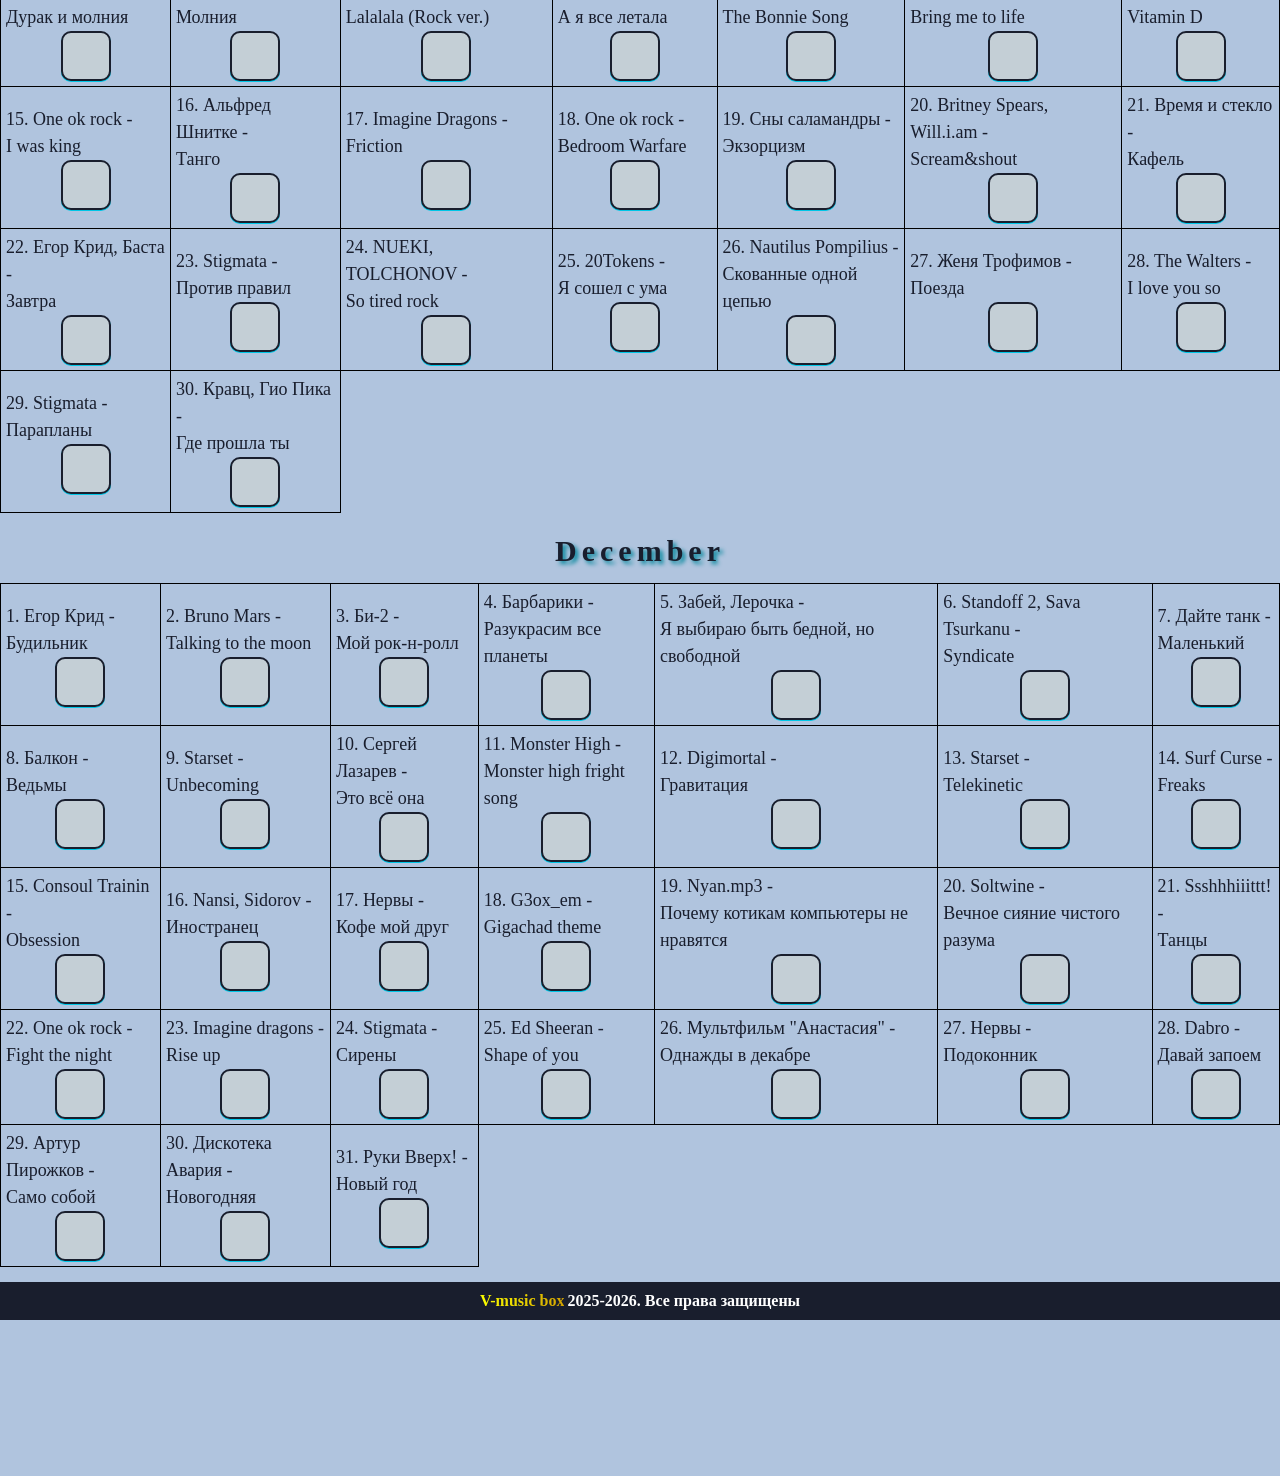
==== commit 97c73274: "Update index.html" ====
--- a/calendar/index.html
+++ b/calendar/index.html
@@ -28,85 +28,85 @@
         <h2>January</h2>
             <div class="scroll-container"><table>
                 <tr>
-                    <td>1. А. А. Пряжников -<br>Новогодняя<br>
-                        <div class="td-div-center">
-                            <button class="td__button" data-color="#cbb5ff" onclick="playTrack(0)" data-artist="А. А. Пряжников" data-track="Новогодняя">
-                                <img class="td__img" loading="lazy" src="https://vskat666.github.io/web-serve/img/январь1.webp" onerror="this.style.display='none';" alt="" >
-                            </button>
-                        </div>
-                    </td>
-                    <td>2. Григорий Лепс -<br>Рюмка водки на столе<br>
-                        <div class="td-div-center">
-                            <button class="td__button" data-color="#cbb5ff" onclick="playTrack(1)" data-artist="Григорий Лепс" data-track="Рюмка водки на столе">
-                               <img class="td__img" loading="lazy" src="https:\/\/statcore.hitmcdn.com\/covers\/a\/64d\/52e\/3733.jpg" onerror="this.style.display='none';" alt="">
-                            </button>
-                        </div>
-                    </td>
-                    <td>3. Андрей Губин -<br>Зима-холода<br>
-                        <div class="td-div-center">
-                            <button class="td__button" data-color="#cbb5ff" onclick="playTrack(2)" data-artist="Андрей Губин" data-track="Зима-холода">
-                              <img class="td__img" loading="lazy" src="https:\/\/statcore.hitmcdn.com\/cover\/3a8\/3a2\/194218.jpg" onerror="this.style.display='none';" alt="">
-                            </button>
-                        </div>
-                    </td>
-                    <td>4. Иваси -<br>Бережкарики<br>
-                        <div class="td-div-center">
-                            <button class="td__button" data-color="#cbb5ff" onclick="playTrack(3)" data-artist="Иваси" data-track="Бережкарики">
-                               <img class="td__img" loading="lazy" src="https:\/\/static.hitmcdn.com\/covers\/a\/cc0\/f6c\/748938.jpg" onerror="this.style.display='none';" alt="">
-                            </button>
-                        </div>
-                    </td>
-                    <td>5. Lida, GSPD -<br>Евробит<br>
-                        <div class="td-div-center">
-                            <button class="td__button" data-color="#cbb5ff" onclick="playTrack(4)" data-artist="Lida" data-track="Евробит">
-                             <img class="td__img" loading="lazy" src="https:\/\/statcore.hitmcdn.com\/cover\/564\/3ac\/282277.jpg" onerror="this.style.display='none';" alt="">
-                            </button>
-                        </div>
-                    </td>
-                    <td>6. Кипелов -<br>Я свободен<br>
-                        <div class="td-div-center">
-                            <button class="td__button" data-color="#cbb5ff" onclick="playTrack(5)" data-artist="Кипелов" data-track="Я свободен">
-                                <img class="td__img" loading="lazy" src="https:\/\/statcore.hitmcdn.com\/covers\/a\/0a6\/6e1\/9588.jpg" onerror="this.style.display='none';" alt="">
-                            </button>
-                        </div>
-                    </td>
-                    <td>7. Игорь Николаев -<br>Малиновое вино<br>
-                        <div class="td-div-center">
-                            <button class="td__button" data-color="#cbb5ff" onclick="playTrack(6)" data-artist="Игорь Николаев" data-track="Малиновое вино">
-                              <img class="td__img" loading="lazy" src="https:\/\/statcore.hitmcdn.com\/covers\/a\/3fc\/569\/697231.jpg" onerror="this.style.display='none';" alt="">
-                            </button>
-                        </div>
-                    </td>
-                </tr>
-                <tr>
-                    <td>8. Юрий Шатунов -<br>Седая ночь<br>
-                        <div class="td-div-center">
-                            <button class="td__button" data-color="#cbb5ff" onclick="playTrack(7)" data-artist="Юрий Шатунов" data-track="Седая ночь">
-                               <img class="td__img" loading="lazy" src="https://static.hitmcdn.com/covers/a/19c/c6a/699003.jpg" onerror="this.style.display='none';" alt="">
-                            </button>
-                        </div>
-                    </td>
-                    <td>9. Imagine Dragons -<br>Demons<br>
-                        <div class="td-div-center">
-                            <button class="td__button" data-color="#cbb5ff" onclick="playTrack(8)" data-artist="Imagine Dragons" data-track="Demons">
-                                <img class="td__img" loading="lazy" src="https:\/\/statcore.hitmcdn.com\/cover\/f76\/adf\/27606.jpg" onerror="this.style.display='none';" alt="">
-                            </button>
-                        </div>
-                    </td>
-                    <td>10. Егор Крид -<br>Девочка с картинки<br>
-                        <div class="td-div-center">
-                            <button class="td__button" data-color="#cbb5ff" onclick="playTrack(9)" data-artist="Егор Крид" data-track="Девочка с картинки">
-                                <img class="td__img" loading="lazy" src="https:\/\/static.hitmcdn.com\/covers\/a\/62b\/c07\/604128.jpg" onerror="this.style.display='none';" alt="">
-                            </button>
-                        </div>
-                    </td>
-                    <td>11. Нервы -<br>Родной город<br>
-                        <div class="td-div-center">
-                            <button class="td__button" data-color="#cbb5ff" onclick="playTrack(10)" data-artist="Нервы" data-track="Родной город">
-                                <img class="td__img" loading="lazy" src="https:\/\/statcore.hitmcdn.com\/covers\/a\/56b\/7d7\/128973.jpg" onerror="this.style.display='none';" alt="">
-                            </button>
-                        </div>
-                    </td>
+                        <td class="td-click" data-index="0">1. А. А. Пряжников -<br>Новогодняя<br>
+                            <div class="td-div-center">
+                                <button class="td__button" data-color="#cbb5ff" onclick="playTrack(0)" data-artist="А. А. Пряжников" data-track="Новогодняя">
+                                    <img class="td__img" loading="lazy" src="https://vskat666.github.io/web-serve/img/январь1.webp" onerror="this.style.display='none';" alt="" >
+                                </button>
+                            </div>
+                        </td>
+                        <td class="td-click" data-index="1">2. Григорий Лепс -<br>Рюмка водки на столе<br>
+                            <div class="td-div-center">
+                                <button class="td__button" data-color="#cbb5ff" onclick="playTrack(1)" data-artist="Григорий Лепс" data-track="Рюмка водки на столе">
+                                    <img class="td__img" loading="lazy" src="https://statcore.hitmcdn.com/covers/a/64d/52e/3733.jpg" onerror="this.style.display='none';" alt="">
+                                </button>
+                            </div>
+                        </td>
+                        <td class="td-click" data-index="2">3. Андрей Губин -<br>Зима-холода<br>
+                            <div class="td-div-center">
+                                <button class="td__button" data-color="#cbb5ff" onclick="playTrack(2)" data-artist="Андрей Губин" data-track="Зима-холода">
+                                    <img class="td__img" loading="lazy" src="https://statcore.hitmcdn.com/cover/3a8/3a2/194218.jpg" onerror="this.style.display='none';" alt="">
+                                </button>
+                            </div>
+                        </td>
+                        <td class="td-click" data-index="3">4. Иваси -<br>Бережкарики<br>
+                            <div class="td-div-center">
+                                <button class="td__button" data-color="#cbb5ff" onclick="playTrack(3)" data-artist="Иваси" data-track="Бережкарики">
+                                    <img class="td__img" loading="lazy" src="https://static.hitmcdn.com/covers/a/cc0/f6c/748938.jpg" onerror="this.style.display='none';" alt="">
+                                </button>
+                            </div>
+                        </td>
+                        <td class="td-click" data-index="4">5. Lida, GSPD -<br>Евробит<br>
+                            <div class="td-div-center">
+                                <button class="td__button" data-color="#cbb5ff" onclick="playTrack(4)" data-artist="Lida" data-track="Евробит">
+                                    <img class="td__img" loading="lazy" src="https://statcore.hitmcdn.com/cover/564/3ac/282277.jpg" onerror="this.style.display='none';" alt="">
+                                </button>
+                            </div>
+                        </td>
+                        <td class="td-click" data-index="5">6. Кипелов -<br>Я свободен<br>
+                            <div class="td-div-center">
+                                <button class="td__button" data-color="#cbb5ff" onclick="playTrack(5)" data-artist="Кипелов" data-track="Я свободен">
+                                    <img class="td__img" loading="lazy" src="https://statcore.hitmcdn.com/covers/a/0a6/6e1/9588.jpg" onerror="this.style.display='none';" alt="">
+                                </button>
+                            </div>
+                        </td>
+                        <td class="td-click" data-index="6">7. Игорь Николаев -<br>Малиновое вино<br>
+                            <div class="td-div-center">
+                                <button class="td__button" data-color="#cbb5ff" onclick="playTrack(6)" data-artist="Игорь Николаев" data-track="Малиновое вино">
+                                    <img class="td__img" loading="lazy" src="https://statcore.hitmcdn.com/covers/a/3fc/569/697231.jpg" onerror="this.style.display='none';" alt="">
+                                </button>
+                            </div>
+                        </td>
+                    </tr>
+                <tr>
+                    <td class="td-click" data-index="7">8. Юрий Шатунов -<br>Седая ночь<br>
+                            <div class="td-div-center">
+                                <button class="td__button" data-color="#cbb5ff" onclick="playTrack(7)" data-artist="Юрий Шатунов" data-track="Седая ночь">
+                                    <img class="td__img" loading="lazy" src="https://static.hitmcdn.com/covers/a/19c/c6a/699003.jpg" onerror="this.style.display='none';" alt="">
+                                </button>
+                            </div>
+                        </td>
+                        <td class="td-click" data-index="8">9. Imagine Dragons -<br>Demons<br>
+                            <div class="td-div-center">
+                                <button class="td__button" data-color="#cbb5ff" onclick="playTrack(8)" data-artist="Imagine Dragons" data-track="Demons">
+                                    <img class="td__img" loading="lazy" src="https://statcore.hitmcdn.com/cover/f76/adf/27606.jpg" onerror="this.style.display='none';" alt="">
+                                </button>
+                            </div>
+                        </td>
+                        <td class="td-click" data-index="9">10. Егор Крид -<br>Девочка с картинки<br>
+                            <div class="td-div-center">
+                                <button class="td__button" data-color="#cbb5ff" onclick="playTrack(9)" data-artist="Егор Крид" data-track="Девочка с картинки">
+                                    <img class="td__img" loading="lazy" src="https://static.hitmcdn.com/covers/a/62b/c07/604128.jpg" onerror="this.style.display='none';" alt="">
+                                </button>
+                            </div>
+                        </td>
+                    <td class="td-click" data-index="10">11. Gwen Stefani -<br>What You Waiting For?<br>
+                            <div class="td-div-center">
+                                <button class="td__button" data-color="#cbb5ff" onclick="playTrack(10)" data-artist="Gwen Stefani" data-track="What You Waiting For?">
+                                    <img class="td__img" loading="lazy" src="https://statcore.hitmcdn.com/covers/a/ab7/3f5/7352.jpg" onerror="this.style.display='none';" alt="">
+                                </button>
+                            </div>
+                        </td>
                     <td>12. Lind Erebros -<br>Shadow lady<br>
                         <div class="td-div-center">
                             <button class="td__button" data-color="#cbb5ff" onclick="playTrack(11)" data-artist="Lind Erebros" data-track="Shadow lady">
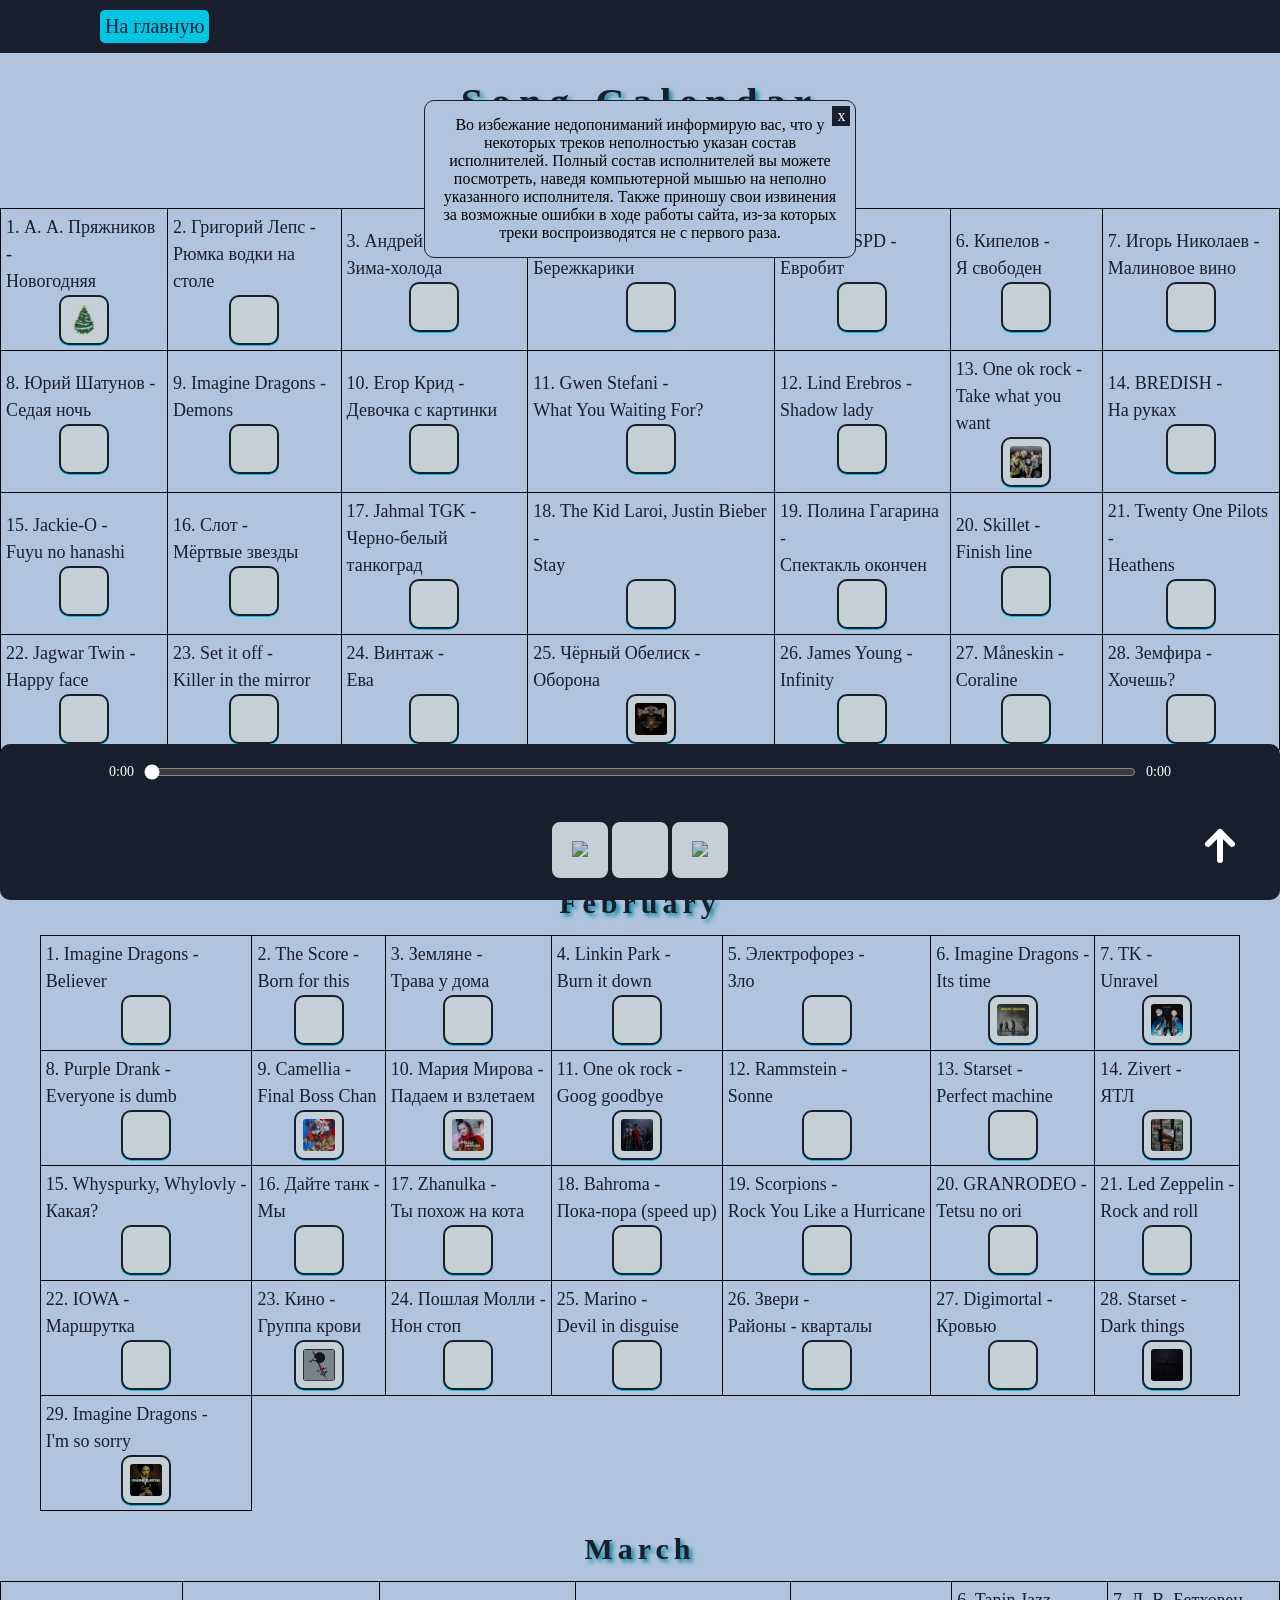
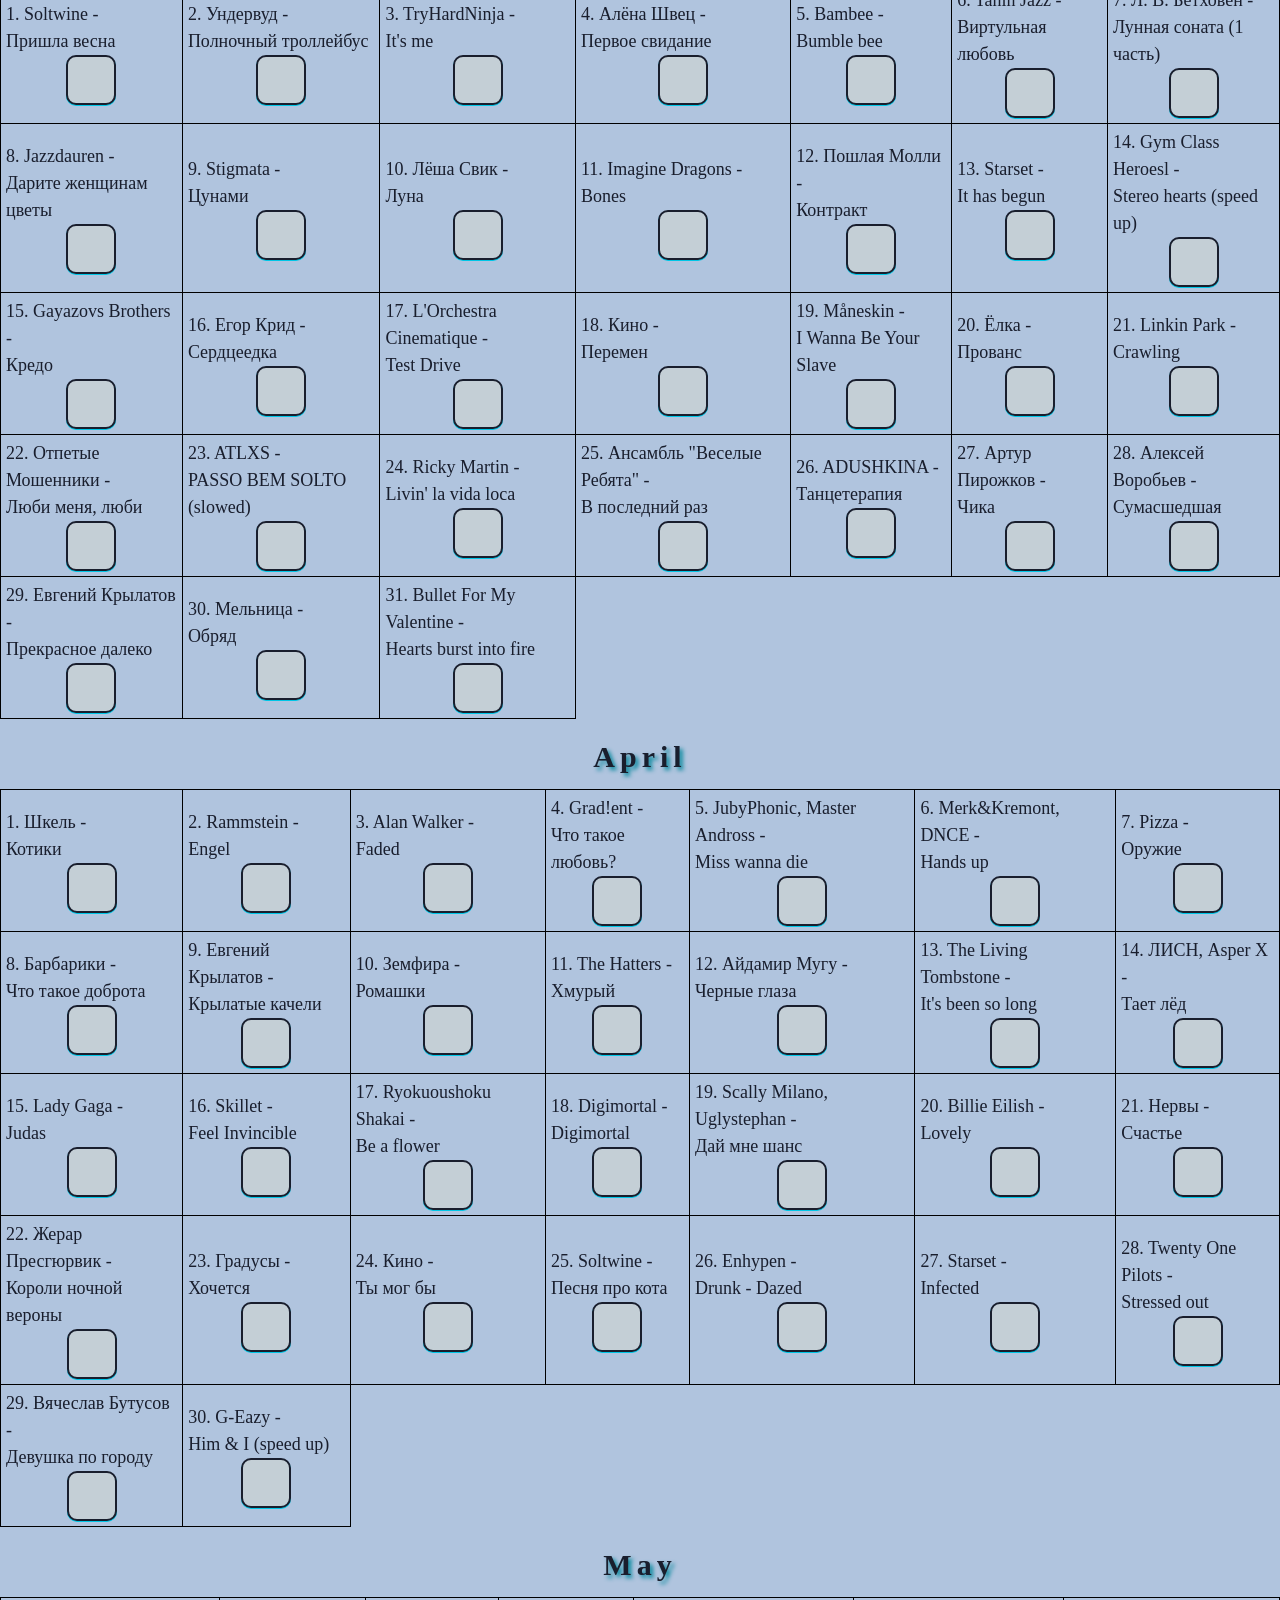
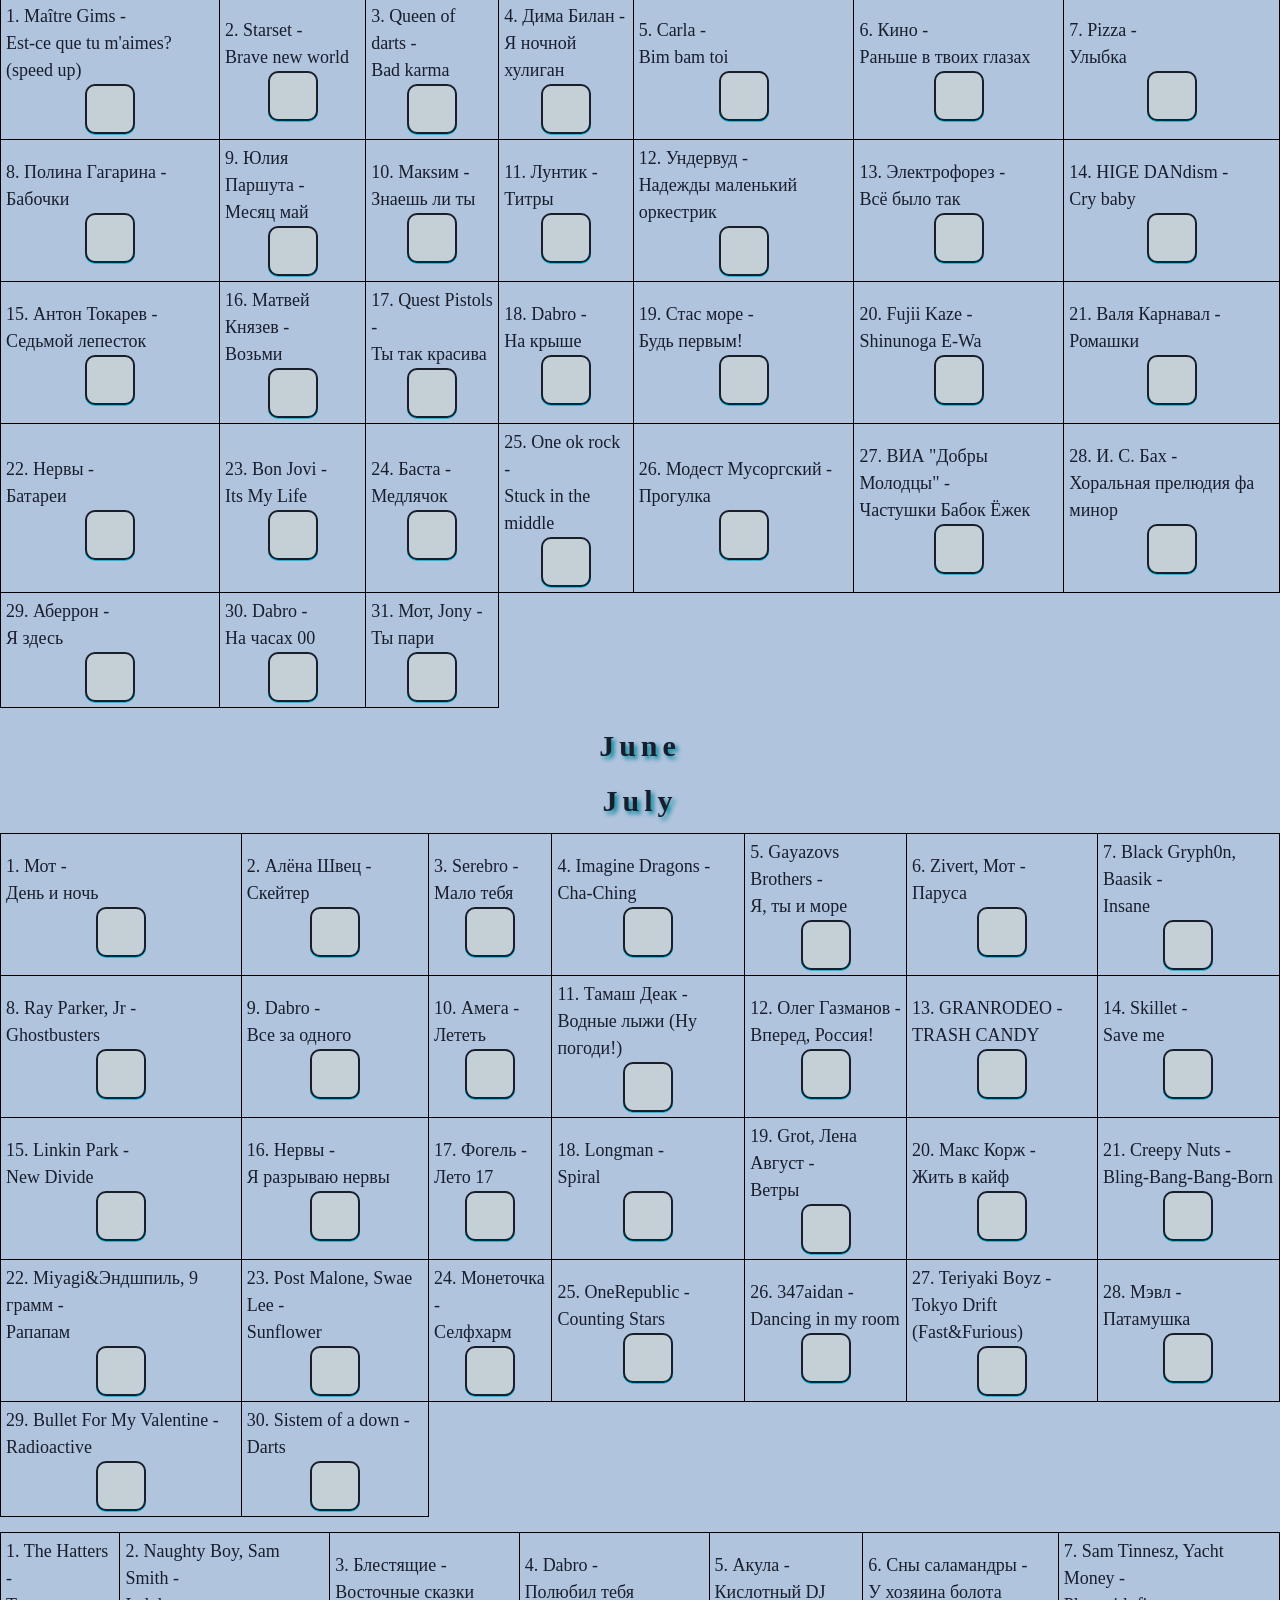
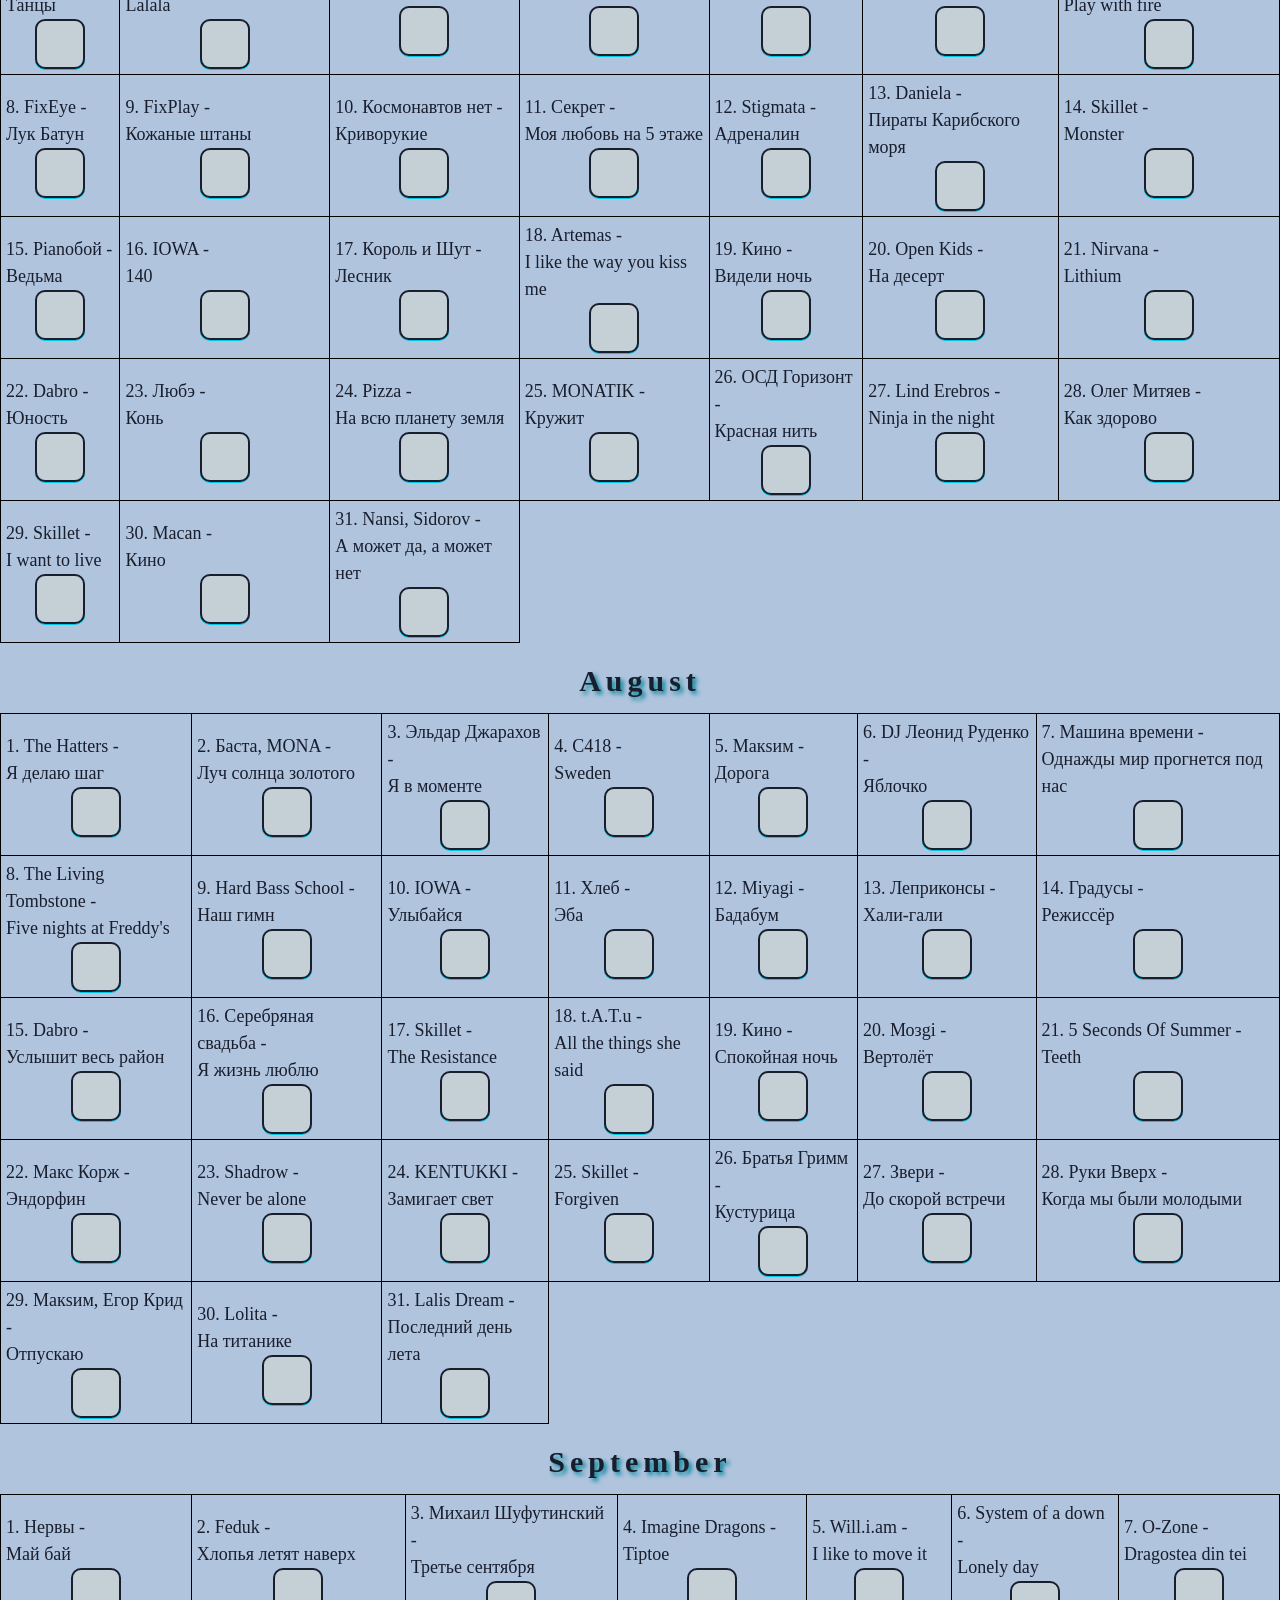
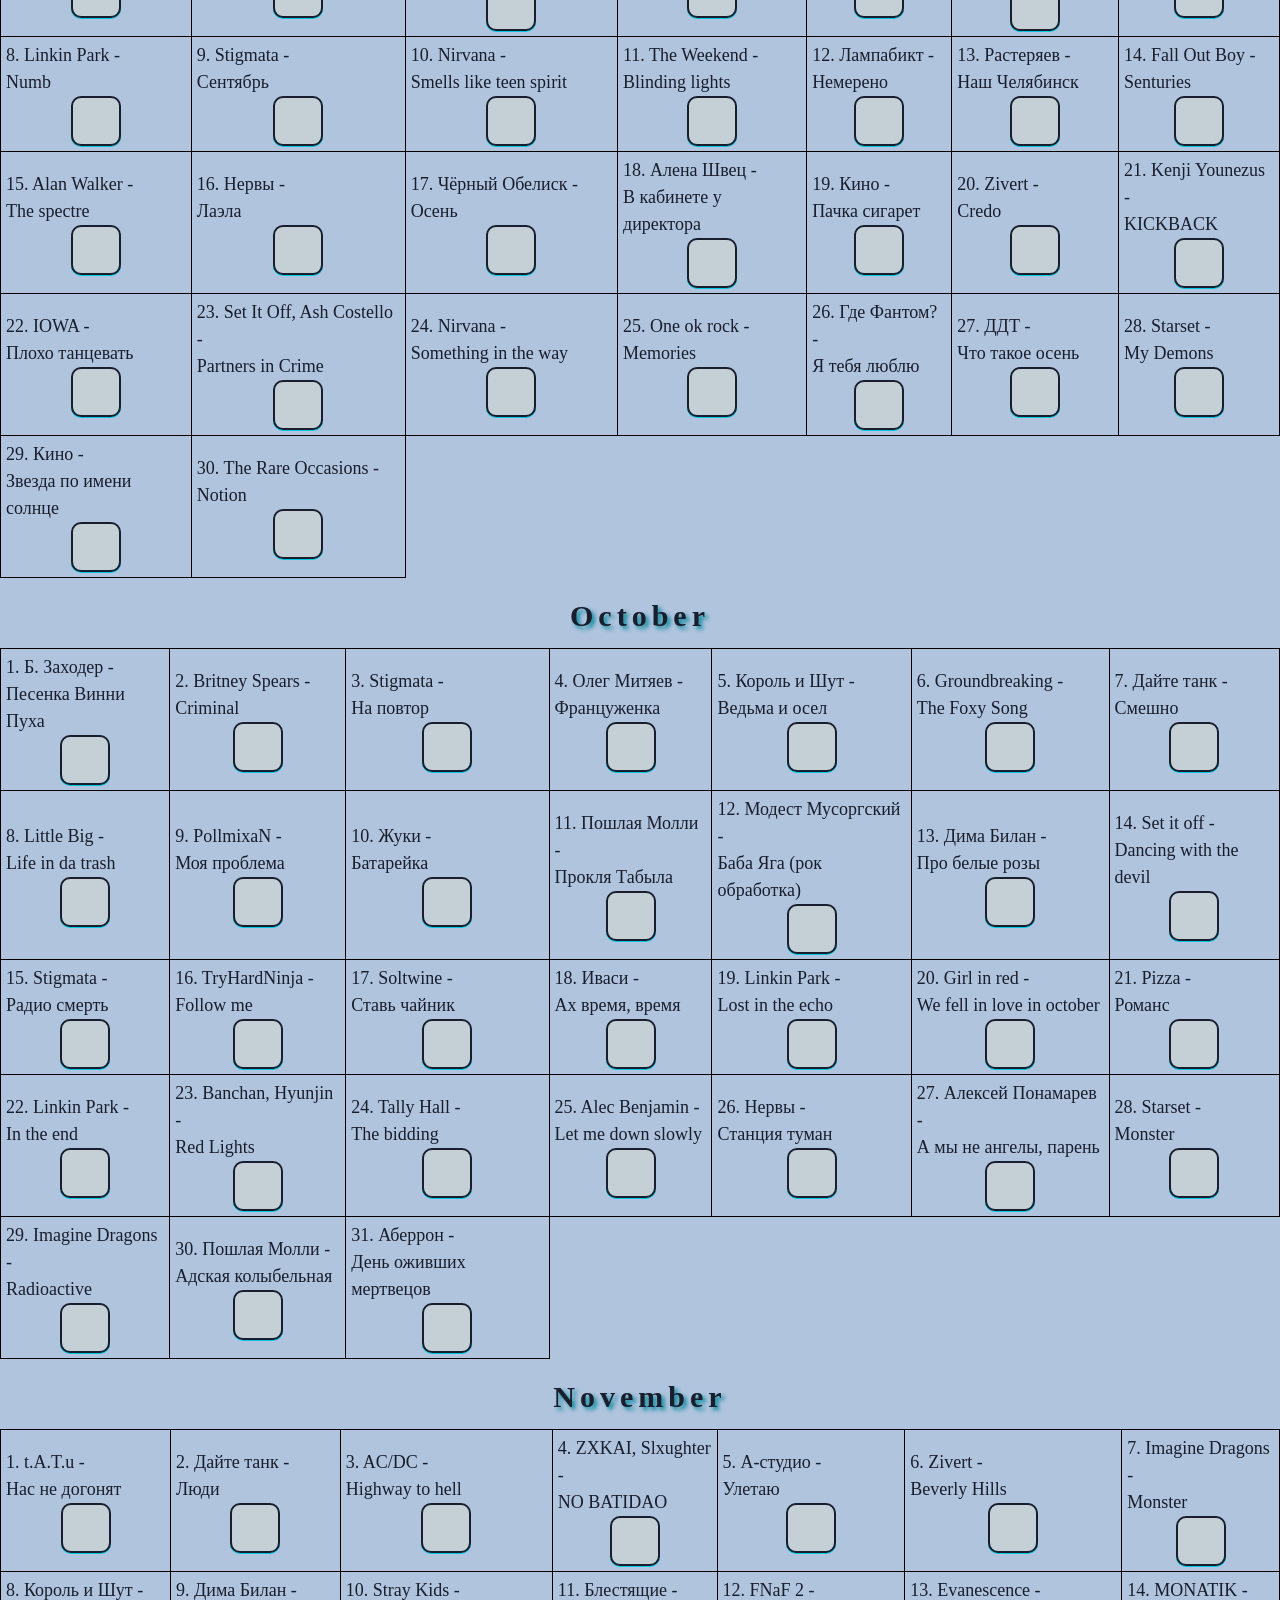
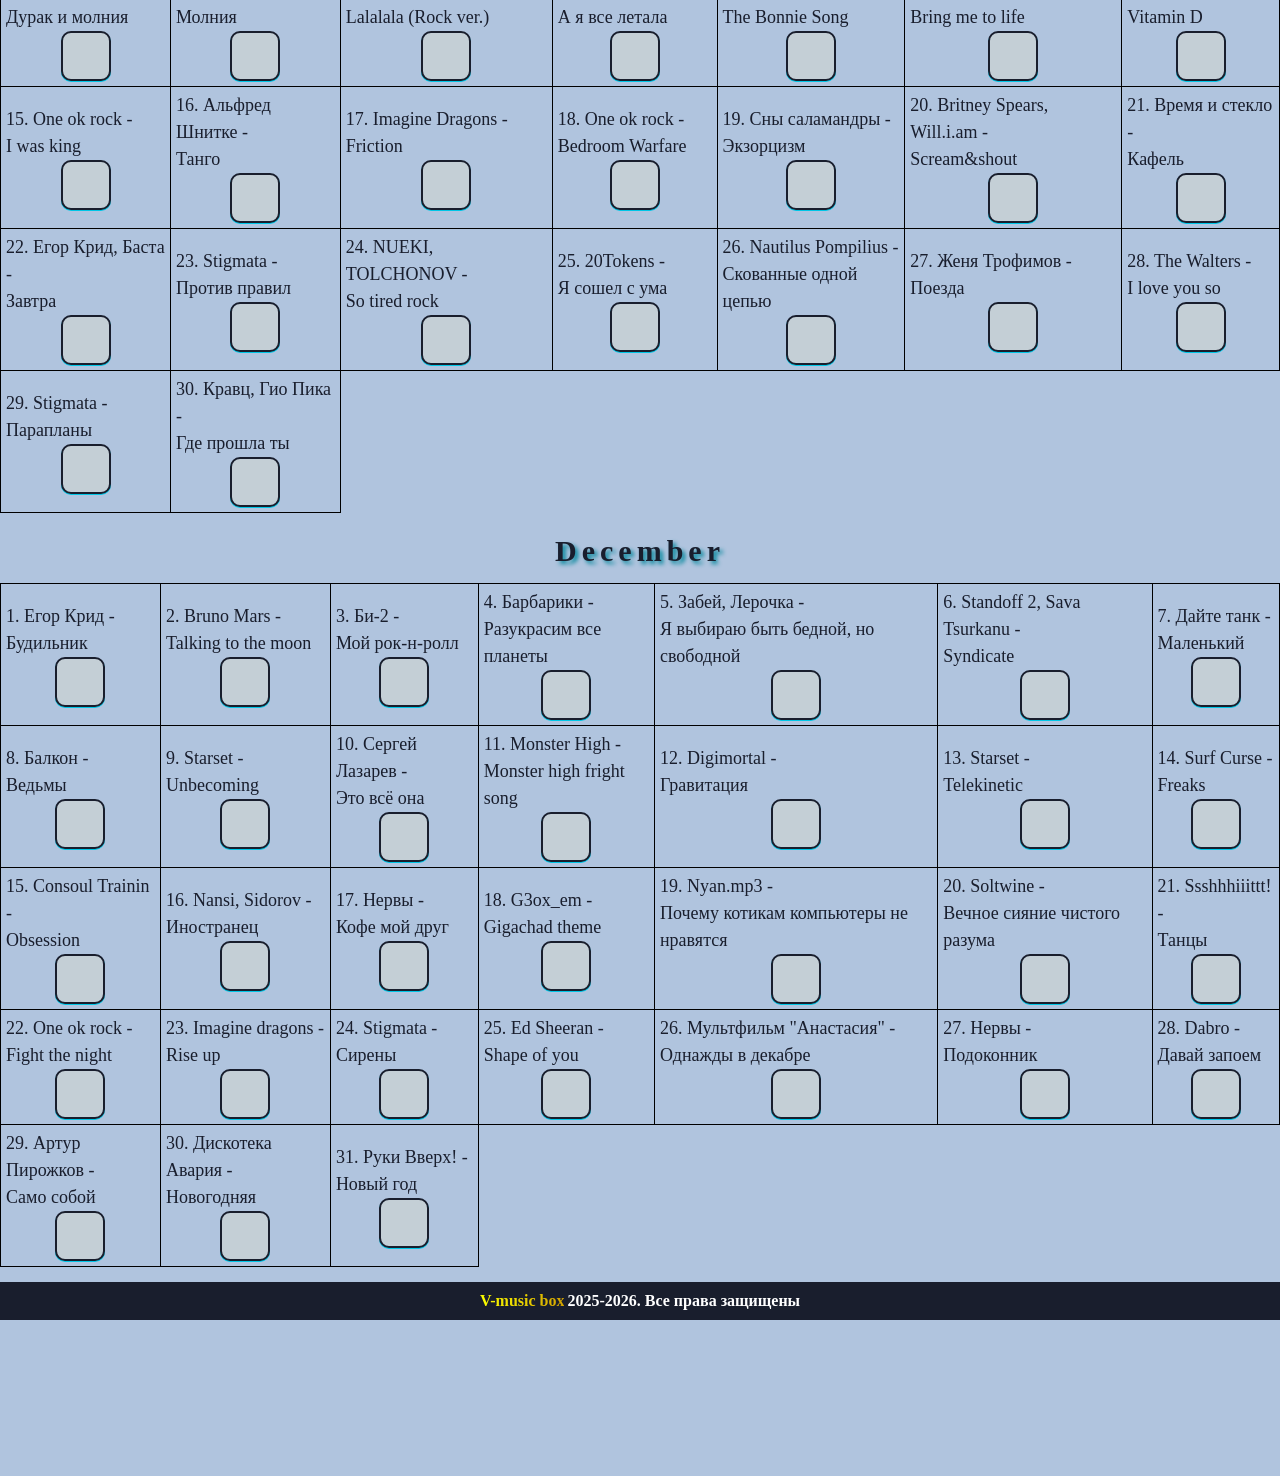
==== commit e100fb75: "Update index.html" ====
--- a/calendar/index.html
+++ b/calendar/index.html
@@ -107,426 +107,426 @@
                                 </button>
                             </div>
                         </td>
-                    <td>12. Lind Erebros -<br>Shadow lady<br>
+                    <td  class="td-click" data-index="11">12. Lind Erebros -<br>Shadow lady<br>
                         <div class="td-div-center">
                             <button class="td__button" data-color="#cbb5ff" onclick="playTrack(11)" data-artist="Lind Erebros" data-track="Shadow lady">
                                 <img class="td__img" loading="lazy" src="https:\/\/static.hitmcdn.com\/covers\/a\/95f\/5c0\/83589.jpg" onerror="this.style.display='none';" alt="">
                             </button>
                         </div>
                     </td>
-                    <td>13. One ok rock -<br>Take what you want<br>
-                        <div class="td-div-center">
-                            <button class="td__button" data-color="#cbb5ff" onclick="playTrack(12)" data-artist="One ok rock" data-track="Take what you want">
-                                <img class="td__img" loading="lazy" src="https://vskat666.github.io/web-serve/img/январь13.webp" onerror="this.style.display='none';" alt="">
-                            </button>
-                        </div>
-                    </td>
-                    <td>14. BREDISH -<br>На руках<br>
-                        <div class="td-div-center">
-                            <button class="td__button" data-color="#cbb5ff" onclick="playTrack(13)" data-artist="BREDISH" data-track="На руках">
-                                <img class="td__img" loading="lazy" src="https:\/\/statcore.hitmcdn.com\/covers\/a\/be4\/fed\/851792.jpg" onerror="this.style.display='none';" alt="">
-                            </button>
-                        </div>
-                    </td>
-                </tr>
-                <tr>
-                    <td>15. Jackie-O -<br>Fuyu no hanashi<br>
-                        <div class="td-div-center">
-                            <button class="td__button" data-color="#cbb5ff" onclick="playTrack(14)" data-artist="Jackie-O" data-track="Fuyu no hanashi">
-                                <img class="td__img" loading="lazy" src="https:\/\/static.hitmcdn.com\/cover\/eb3\/f24\/40391.jpg" onerror="this.style.display='none';" alt="">
-                            </button>
-                        </div>
-                    </td>
-                    <td>16. Слот -<br>Мёртвые звезды<br>
-                        <div class="td-div-center">
-                            <button class="td__button" data-color="#cbb5ff" onclick="playTrack(15)" data-artist="Слот" data-track="Мёртвые звезды">
-                            <img class="td__img" loading="lazy" src="https:\/\/statcore.hitmcdn.com\/covers\/a\/65d\/550\/539512.jpg" onerror="this.style.display='none';" alt="">
-                            </button>
-                        </div>
-                    </td>
-                    <td>17. Jahmal TGK -<br>Черно-белый танкоград<br>
-                        <div class="td-div-center">
-                            <button class="td__button" data-color="#cbb5ff" onclick="playTrack(16)" data-artist="Jahmal TGK" data-track="Черно-белый танкоград">
-                                <img class="td__img" loading="lazy" src="https:\/\/statcore.hitmcdn.com\/covers\/a\/b10\/d31\/537055.jpg" onerror="this.style.display='none';" alt="">
-                            </button>
-                        </div>
-                    </td>
-                    <td>18. The Kid Laroi, Justin Bieber -<br>Stay<br>
-                        <div class="td-div-center">
-                            <button class="td__button" data-color="#cbb5ff" onclick="playTrack(17)" data-artist="The Kid Laroi, Justin Bieber" data-track="Stay">
-                                <img class="td__img" loading="lazy" src="https:\/\/statcore.hitmcdn.com\/covers\/a\/85c\/ca0\/671341.jpg" onerror="this.style.display='none';" alt="">
-                            </button>
-                        </div>
-                    </td>
-                    <td>19. Полина Гагарина -<br>Спектакль окончен<br>
-                        <div class="td-div-center">
-                            <button class="td__button" data-color="#cbb5ff" onclick="playTrack(18)" data-artist="Полина Гагарина" data-track="Спектакль окончен">
-                                <img class="td__img" loading="lazy" src="https:\/\/statcore.hitmcdn.com\/covers\/a\/47f\/685\/45556.jpg" onerror="this.style.display='none';" alt="">
-                            </button>
-                        </div>
-                    </td>
-                    <td>20. Skillet -<br>Finish line<br>
-                        <div class="td-div-center">
-                            <button class="td__button" data-color="#cbb5ff" onclick="playTrack(19)" data-artist="Skillet" data-track="Finish line">
-                                <img class="td__img" loading="lazy" src="https:\/\/static.hitmcdn.com\/covers\/a\/2f2\/e05\/567845.jpg" onerror="this.style.display='none';" alt="">
-                            </button>
-                        </div>
-                    </td>
-                    <td>21. Twenty One Pilots -<br>Heathens<br>
-                        <div class="td-div-center">
-                            <button class="td__button" data-color="#cbb5ff" onclick="playTrack(20)" data-artist="Twenty One Pilots" data-track="Heathens">
-                                <img class="td__img" loading="lazy" src="https:\/\/statcore.hitmcdn.com\/covers\/a\/e72\/44f\/72193.jpg" onerror="this.style.display='none';" alt="">
-                            </button>
-                        </div>
-                    </td>
-                </tr>
-                <tr>
-                    <td>22. Jagwar Twin -<br>Happy face<br>
-                        <div class="td-div-center">
-                            <button class="td__button" data-color="#cbb5ff" onclick="playTrack(21)" data-artist="Jagwar Twin" data-track="Happy face">
-                                <img class="td__img" loading="lazy" src="https:\/\/statcore.hitmcdn.com\/covers\/a\/7a7\/e8f\/659201.jpg" onerror="this.style.display='none';" alt="">
-                            </button>
-                        </div>
-                    </td>
-                    <td>23. Set it off -<br>Killer in the mirror<br>
-                        <div class="td-div-center">
-                            <button class="td__button" data-color="#cbb5ff" onclick="playTrack(22)" data-artist="Set it off" data-track="Killer in the mirror">
-                                <img class="td__img" loading="lazy" src="https:\/\/static.hitmcdn.com\/covers\/a\/aff\/628\/469076.jpg" onerror="this.style.display='none';" alt="">
-                            </button>
-                        </div>
-                    </td>
-                    <td>24. Винтаж -<br>Ева<br>
-                        <div class="td-div-center">
-                            <button class="td__button" data-color="#cbb5ff" onclick="playTrack(23)" data-artist="Винтаж" data-track="Ева">
-                                <img class="td__img" loading="lazy" src="https:\/\/statcore.hitmcdn.com\/cover\/315\/a5b\/193562.jpg" onerror="this.style.display='none';" alt="">
-                            </button>
-                        </div>
-                    </td>
-                    <td>25. Чёрный Обелиск -<br>Оборона<br>
-                        <div class="td-div-center">
-                            <button class="td__button" data-color="#cbb5ff" onclick="playTrack(24)" data-artist="Чёрный Обелиск" data-track="Оборона">
-                                <img class="td__img" loading="lazy" src="https://vskat666.github.io/web-serve/img/январь25.webp" onerror="this.style.display='none';" alt="">
-                            </button>
-                        </div>
-                    </td>
-                    <td>26. James Young -<br>Infinity<br>
-                        <div class="td-div-center">
-                            <button class="td__button" data-color="#cbb5ff" onclick="playTrack(25)" data-artist="James Young" data-track="Infinity">
-                                <img class="td__img" loading="lazy" src="https://encrypted-tbn0.gstatic.com/images?q=tbn:ANd9GcTp10nvQ4bFMSD4GoJhDBpADPPvHYEO5wXPGdY9TH9SmA&s=10" onerror="this.style.display='none';" alt="">
-                            </button>
-                        </div>
-                    </td>
-                    <td>27. Måneskin -<br>Coraline<br>
-                        <div class="td-div-center">
-                            <button class="td__button" data-color="#cbb5ff" onclick="playTrack(26)" data-artist="Måneskin" data-track="Coraline">
-                                <img class="td__img" loading="lazy" src="https:\/\/static.hitmcdn.com\/covers\/a\/222\/d19\/654052.jpg" onerror="this.style.display='none';" alt="">
-                            </button>
-                        </div>
-                    </td>
-                    <td>28. Земфира -<br>Хочешь?<br>
-                        <div class="td-div-center">
-                            <button class="td__button" data-color="#cbb5ff" onclick="playTrack(27)" data-artist="Земфира" data-track="Хочешь?">
-                                <img class="td__img" loading="lazy" src="https:\/\/statcore.hitmcdn.com\/covers\/a\/923\/8b8\/4825.jpg" onerror="this.style.display='none';" alt="">
-                            </button>
-                        </div>
-                    </td>
-                </tr>
-                <tr>
-                    <td>29. Король и Шут -<br>Кукла колдуна<br>
-                        <div class="td-div-center">
-                            <button class="td__button" data-color="#cbb5ff" onclick="playTrack(28)" data-artist="Король и Шут" data-track="Кукла колдуна">
-                                <img class="td__img" loading="lazy" src="https:\/\/statcore.hitmcdn.com\/covers\/a\/433\/3bd\/488389.jpg" onerror="this.style.display='none';" alt="">
-                            </button>
-                        </div>
-                    </td>
-                    <td>30. One ok rock -<br>Bombs away<br>
-                        <div class="td-div-center">
-                            <button class="td__button" data-color="#cbb5ff" onclick="playTrack(29)" data-artist="One ok rock" data-track="Bombs away">
-                                <img class="td__img" loading="lazy" src="https:\/\/statcore.hitmcdn.com\/cover\/d43\/061\/513914.jpg" onerror="this.style.display='none';" alt="">
-                            </button>
-                        </div>
-                    </td>
-                    <td>31. Аберрон -<br>Ветер<br>
-                        <div class="td-div-center">
-                            <button class="td__button" data-color="#cbb5ff" onclick="playTrack(30)" data-artist="Аберрон" data-track="Ветер">
-                                <img class="td__img" loading="lazy" src="https://vskat666.github.io/web-serve/img/январь31.webp" onerror="this.style.display='none';" alt="">
-                            </button>
-                        </div>
-                    </td>
-                    <td class="td-no-border"></td>
-                    <td class="td-no-border"></td>
-                    <td class="td-no-border"></td>
-                    <td class="td-no-border"></td>
-                </tr>
+                    <td class="td-click" data-index="12">13. One ok rock -<br>Take what you want<br>
+                            <div class="td-div-center">
+                                <button class="td__button" data-color="#cbb5ff" onclick="playTrack(12)" data-artist="One ok rock" data-track="Take what you want">
+                                    <img class="td__img" loading="lazy" src="https://vskat666.github.io/web-serve/img/январь13.webp" onerror="this.style.display='none';" alt="">
+                                </button>
+                            </div>
+                        </td>
+                        <td class="td-click" data-index="13">14. BREDISH -<br>На руках<br>
+                            <div class="td-div-center">
+                                <button class="td__button" data-color="#cbb5ff" onclick="playTrack(13)" data-artist="BREDISH" data-track="На руках">
+                                    <img class="td__img" loading="lazy" src="https://statcore.hitmcdn.com/covers/a/be4/fed/851792.jpg" onerror="this.style.display='none';" alt="">
+                                </button>
+                            </div>
+                        </td>
+                </tr>
+                <tr>
+                        <td class="td-click" data-index="14">15. Jackie-O -<br>Fuyu no hanashi<br>
+                            <div class="td-div-center">
+                                <button class="td__button" data-color="#cbb5ff" onclick="playTrack(14)" data-artist="Jackie-O" data-track="Fuyu no hanashi">
+                                    <img class="td__img" loading="lazy" src="https://static.hitmcdn.com/cover/eb3/f24/40391.jpg" onerror="this.style.display='none';" alt="">
+                                </button>
+                            </div>
+                        </td>
+                        <td class="td-click" data-index="15">16. Слот -<br>Мёртвые звезды<br>
+                            <div class="td-div-center">
+                                <button class="td__button" data-color="#cbb5ff" onclick="playTrack(15)" data-artist="Слот" data-track="Мёртвые звезды">
+                                    <img class="td__img" loading="lazy" src="https://statcore.hitmcdn.com/covers/a/65d/550/539512.jpg" onerror="this.style.display='none';" alt="">
+                                </button>
+                            </div>
+                        </td>
+                        <td class="td-click" data-index="16">17. Jahmal TGK -<br>Черно-белый танкоград<br>
+                            <div class="td-div-center">
+                                <button class="td__button" data-color="#cbb5ff" onclick="playTrack(16)" data-artist="Jahmal TGK" data-track="Черно-белый танкоград">
+                                    <img class="td__img" loading="lazy" src="https://statcore.hitmcdn.com/covers/a/b10/d31/537055.jpg" onerror="this.style.display='none';" alt="">
+                                </button>
+                            </div>
+                        </td>
+                        <td class="td-click" data-index="17">18. The Kid Laroi, Justin Bieber -<br>Stay<br>
+                            <div class="td-div-center">
+                                <button class="td__button" data-color="#cbb5ff" onclick="playTrack(17)" data-artist="The Kid Laroi, Justin Bieber" data-track="Stay">
+                                    <img class="td__img" loading="lazy" src="https://statcore.hitmcdn.com/covers/a/85c/ca0/671341.jpg" onerror="this.style.display='none';" alt="">
+                                </button>
+                            </div>
+                        </td>
+                        <td class="td-click" data-index="18">19. Полина Гагарина -<br>Спектакль окончен<br>
+                            <div class="td-div-center">
+                                <button class="td__button" data-color="#cbb5ff" onclick="playTrack(18)" data-artist="Полина Гагарина" data-track="Спектакль окончен">
+                                    <img class="td__img" loading="lazy" src="https://statcore.hitmcdn.com/covers/a/47f/685/45556.jpg" onerror="this.style.display='none';" alt="">
+                                </button>
+                            </div>
+                        </td>
+                        <td class="td-click" data-index="19">20. Skillet -<br>Finish line<br>
+                            <div class="td-div-center">
+                                <button class="td__button" data-color="#cbb5ff" onclick="playTrack(19)" data-artist="Skillet" data-track="Finish line">
+                                    <img class="td__img" loading="lazy" src="https://static.hitmcdn.com/covers/a/2f2/e05/567845.jpg" onerror="this.style.display='none';" alt="">
+                                </button>
+                            </div>
+                        </td>
+                        <td class="td-click" data-index="20">21. Twenty One Pilots -<br>Heathens<br>
+                            <div class="td-div-center">
+                                <button class="td__button" data-color="#cbb5ff" onclick="playTrack(20)" data-artist="Twenty One Pilots" data-track="Heathens">
+                                    <img class="td__img" loading="lazy" src="https://statcore.hitmcdn.com/covers/a/e72/44f/72193.jpg" onerror="this.style.display='none';" alt="">
+                                </button>
+                            </div>
+                        </td>
+                    </tr>
+                    <tr>
+                        <td class="td-click" data-index="21">22. Jagwar Twin -<br>Happy face<br>
+                            <div class="td-div-center">
+                                <button class="td__button" data-color="#cbb5ff" onclick="playTrack(21)" data-artist="Jagwar Twin" data-track="Happy face">
+                                    <img class="td__img" loading="lazy" src="https://statcore.hitmcdn.com/covers/a/7a7/e8f/659201.jpg" onerror="this.style.display='none';" alt="">
+                                </button>
+                            </div>
+                        </td>
+                        <td class="td-click" data-index="22">23. Set it off -<br>Killer in the mirror<br>
+                            <div class="td-div-center">
+                                <button class="td__button" data-color="#cbb5ff" onclick="playTrack(22)" data-artist="Set it off" data-track="Killer in the mirror">
+                                    <img class="td__img" loading="lazy" src="https://static.hitmcdn.com/covers/a/aff/628/469076.jpg" onerror="this.style.display='none';" alt="">
+                                </button>
+                            </div>
+                        </td>
+                        <td class="td-click" data-index="23">24. Винтаж -<br>Ева<br>
+                            <div class="td-div-center">
+                                <button class="td__button" data-color="#cbb5ff" onclick="playTrack(23)" data-artist="Винтаж" data-track="Ева">
+                                    <img class="td__img" loading="lazy" src="https://statcore.hitmcdn.com/cover/315/a5b/193562.jpg" onerror="this.style.display='none';" alt="">
+                                </button>
+                            </div>
+                        </td>
+                        <td class="td-click" data-index="24">25. Чёрный Обелиск -<br>Оборона<br>
+                            <div class="td-div-center">
+                                <button class="td__button" data-color="#cbb5ff" onclick="playTrack(24)" data-artist="Чёрный Обелиск" data-track="Оборона">
+                                    <img class="td__img" loading="lazy" src="https://vskat666.github.io/web-serve/img/январь25.webp" onerror="this.style.display='none';" alt="">
+                                </button>
+                            </div>
+                        </td>
+                        <td class="td-click" data-index="25">26. James Young -<br>Infinity<br>
+                            <div class="td-div-center">
+                                <button class="td__button" data-color="#cbb5ff" onclick="playTrack(25)" data-artist="James Young" data-track="Infinity">
+                                    <img class="td__img" loading="lazy" src="https://encrypted-tbn0.gstatic.com/images?q=tbn:ANd9GcTp10nvQ4bFMSD4GoJhDBpADPPvHYEO5wXPGdY9TH9SmA&s=10" onerror="this.style.display='none';" alt="">
+                                </button>
+                            </div>
+                        </td> 
+                        <td class="td-click" data-index="26">27. Måneskin -<br>Coraline<br>
+                            <div class="td-div-center">
+                                <button class="td__button" data-color="#cbb5ff" onclick="playTrack(26)" data-artist="Måneskin" data-track="Coraline">
+                                    <img class="td__img" loading="lazy" src="https://static.hitmcdn.com/covers/a/222/d19/654052.jpg" onerror="this.style.display='none';" alt="">
+                                </button>
+                            </div>
+                        </td>
+                        <td class="td-click" data-index="27">28. Земфира -<br>Хочешь?<br>
+                            <div class="td-div-center">
+                                <button class="td__button" data-color="#cbb5ff" onclick="playTrack(27)" data-artist="Земфира" data-track="Хочешь?">
+                                    <img class="td__img" loading="lazy" src="https://statcore.hitmcdn.com/covers/a/923/8b8/4825.jpg" onerror="this.style.display='none';" alt="">
+                                </button>
+                            </div>
+                        </td>
+                    </tr>
+                    <tr>
+                        <td class="td-click" data-index="28">29. Король и Шут -<br>Кукла колдуна<br>
+                            <div class="td-div-center">
+                                <button class="td__button" data-color="#cbb5ff" onclick="playTrack(28)" data-artist="Король и Шут" data-track="Кукла колдуна">
+                                    <img class="td__img" loading="lazy" src="https://statcore.hitmcdn.com/covers/a/433/3bd/488389.jpg" onerror="this.style.display='none';" alt="">
+                                </button>
+                            </div>
+                        </td>
+                        <td class="td-click" data-index="29">30. One ok rock -<br>Bombs away<br>
+                            <div class="td-div-center">
+                                <button class="td__button" data-color="#cbb5ff" onclick="playTrack(29)" data-artist="One ok rock" data-track="Bombs away">
+                                    <img class="td__img" loading="lazy" src="https://statcore.hitmcdn.com/cover/d43/061/513914.jpg" onerror="this.style.display='none';" alt="">
+                                </button>
+                            </div>
+                        </td>
+                        <td class="td-click" data-index="30">31. Аберрон -<br>Ветер<br>
+                            <div class="td-div-center">
+                                <button class="td__button" data-color="#cbb5ff" onclick="playTrack(30)" data-artist="Аберрон" data-track="Ветер">
+                                    <!-- <img class="td__img" loading="lazy" src="https://vskat666.github.io/web-serve/img/январь31.webp" onerror="this.style.display='none';" alt=""> -->
+                                </button>
+                            </div>
+                        </td>
+                        <td class="td-no-border"></td>
+                        <td class="td-no-border"></td>
+                        <td class="td-no-border"></td>
+                        <td class="td-no-border"></td>
+                    </tr>
             </table></div>
             <h2>February</h2>
             <div class="scroll-container"><table>
-                <tr>
-                    <td>1. Imagine Dragons -<br>Believer<br>
-                        <div class="td-div-center">
-                            <button class="td__button" data-color="#cbb5ff" onclick="playTrack(31)" data-artist="Imagine Dragons" data-track="Believer">
-                                <img class="td__img" loading="lazy" src="https:\/\/static.hitmcdn.com\/covers\/a\/95e\/323\/371376.jpg" onerror="this.style.display='none';" alt="">
-                            </button>
-                        </div>
-                    </td>
-                    <td>2. The Score -<br>Born for this<br>
-                        <div class="td-div-center">
-                            <button class="td__button" data-color="#cbb5ff" onclick="playTrack(32)" data-artist="The Score" data-track="Born for this">
-                                <img class="td__img" loading="lazy" src="https:\/\/statcore.hitmcdn.com\/covers\/a\/659\/507\/469077.jpg" onerror="this.style.display='none';" alt="">
-                            </button>
-                        </div>
-                    </td>
-                    <td>3. Земляне -<br>Трава у дома<br>
-                        <div class="td-div-center">
-                            <button class="td__button" data-color="#cbb5ff" onclick="playTrack(33)" data-artist="Земляне" data-track="Трава у дома">
-                                <img class="td__img" loading="lazy" src="https:\/\/statcore.hitmcdn.com\/covers\/a\/4c7\/bca\/612609.jpg" onerror="this.style.display='none';" alt="">
-                            </button>
-                        </div>
-                    </td>
-                    <td>4. Linkin Park -<br>Burn it down<br>
-                        <div class="td-div-center">
-                            <button class="td__button" data-color="#cbb5ff" onclick="playTrack(34)" data-artist="Linkin Park" data-track="Burn it down">
-                                <img class="td__img" loading="lazy" src="https:\/\/statcore.hitmcdn.com\/covers\/a\/9e9\/e1b\/10880.jpg" onerror="this.style.display='none';" alt="">
-                            </button>
-                        </div>
-                    </td>
-                    <td>5. Электрофорез -<br>Зло<br>
-                        <div class="td-div-center">
-                            <button class="td__button" data-color="#cbb5ff" onclick="playTrack(35)" data-artist="Электрофорез" data-track="Зло">
-                                <img class="td__img" loading="lazy" src="https:\/\/statcore.hitmcdn.com\/covers\/a\/563\/8c4\/647331.jpg" onerror="this.style.display='none';" alt="">
-                            </button>
-                        </div>
-                    </td>
-                    <td>6. Imagine Dragons -<br>Its time<br>
-                        <div class="td-div-center">
-                            <button class="td__button" data-color="#cbb5ff" onclick="playTrack(36)" data-artist="Imagine Dragons" data-track="Its Time">
-                                <img class="td__img" loading="lazy" src="https://vskat666.github.io/web-serve/img/февраль6.jpg" onerror="this.style.display='none';" alt="">
-                            </button>
-                        </div>
-                    </td>
-                    <td>7. TK -<br>Unravel<br>
-                        <div class="td-div-center">
-                            <button class="td__button" data-color="#cbb5ff" onclick="playTrack(37)" data-artist="TK" data-track="Unravel">
-                                <img class="td__img" loading="lazy" src="https://vskat666.github.io/web-serve/img/февраль7.jpg" onerror="this.style.display='none';" alt="">
-                            </button>
-                        </div>
-                    </td>
-                </tr>
-                <tr>
-                    <td>8. Lind Erebros -<br>Master skills<br>
-                        <div class="td-div-center">
-                            <button class="td__button" data-color="#cbb5ff" onclick="playTrack(38)" data-artist="Lind Erebros" data-track="Master skills">
-                                <img class="td__img" loading="lazy" src="https:\/\/static.hitmcdn.com\/covers\/a\/95f\/5c0\/83589.jpg" onerror="this.style.display='none';" alt="">
-                            </button>
-                        </div>
-                    </td>
-                    <td>9. Camellia -<br>Final Boss Chan<br>
+               <tr>
+                        <td class="td-click" data-index="31">1. Imagine Dragons -<br>Believer<br>
+                            <div class="td-div-center">
+                                <button class="td__button" data-color="#cbb5ff" onclick="playTrack(31)" data-artist="Imagine Dragons" data-track="Believer">
+                                    <img class="td__img" loading="lazy" src="https://static.hitmcdn.com/covers/a/95e/323/371376.jpg" onerror="this.style.display='none';" alt="">
+                                </button>
+                            </div>
+                        </td>
+                        <td class="td-click" data-index="32">2. The Score -<br>Born for this<br>
+                            <div class="td-div-center">
+                                <button class="td__button" data-color="#cbb5ff" onclick="playTrack(32)" data-artist="The Score" data-track="Born for this">
+                                    <img class="td__img" loading="lazy" src="https://statcore.hitmcdn.com/covers/a/659/507/469077.jpg" onerror="this.style.display='none';" alt="">
+                                </button>
+                            </div>
+                        </td>
+                        <td class="td-click" data-index="33">3. Земляне -<br>Трава у дома<br>
+                            <div class="td-div-center">
+                                <button class="td__button" data-color="#cbb5ff" onclick="playTrack(33)" data-artist="Земляне" data-track="Трава у дома">
+                                    <img class="td__img" loading="lazy" src="https://statcore.hitmcdn.com/covers/a/4c7/bca/612609.jpg" onerror="this.style.display='none';" alt="">
+                                </button>
+                            </div>
+                        </td>
+                        <td class="td-click" data-index="34">4. Linkin Park -<br>Burn it down<br>
+                            <div class="td-div-center">
+                                <button class="td__button" data-color="#cbb5ff" onclick="playTrack(34)" data-artist="Linkin Park" data-track="Burn it down">
+                                    <img class="td__img" loading="lazy" src="https://statcore.hitmcdn.com/covers/a/9e9/e1b/10880.jpg" onerror="this.style.display='none';" alt="">
+                                </button>
+                            </div>
+                        </td>
+                        <td class="td-click" data-index="35">5. Электрофорез -<br>Зло<br>
+                            <div class="td-div-center">
+                                <button class="td__button" data-color="#cbb5ff" onclick="playTrack(35)" data-artist="Электрофорез" data-track="Зло">
+                                    <img class="td__img" loading="lazy" src="https://statcore.hitmcdn.com/covers/a/563/8c4/647331.jpg" onerror="this.style.display='none';" alt="">
+                                </button>
+                            </div>
+                        </td>
+                        <td class="td-click" data-index="36">6. Imagine Dragons -<br>Its time<br>
+                            <div class="td-div-center">
+                                <button class="td__button" data-color="#cbb5ff" onclick="playTrack(36)" data-artist="Imagine Dragons" data-track="Its Time">
+                                    <img class="td__img" loading="lazy" src="https://vskat666.github.io/web-serve/img/февраль6.jpg" onerror="this.style.display='none';" alt="">
+                                </button>
+                            </div>
+                        </td>
+                        <td class="td-click" data-index="37">7. TK -<br>Unravel<br>
+                            <div class="td-div-center">
+                                <button class="td__button" data-color="#cbb5ff" onclick="playTrack(37)" data-artist="TK" data-track="Unravel">
+                                    <img class="td__img" loading="lazy" src="https://vskat666.github.io/web-serve/img/февраль7.jpg" onerror="this.style.display='none';" alt="">
+                                </button>
+                            </div>
+                        </td>
+                    </tr>
+                <tr>
+                        <td class="td-click" data-index="38">8. Purple Drank -<br>Everyone is dumb<br>
+                            <div class="td-div-center">
+                                <button class="td__button" data-color="#cbb5ff" onclick="playTrack(38)" data-artist="Purple Drank" data-track="Everyone is dumb">
+                                    <img class="td__img" loading="lazy" src="https://statcore.hitmcdn.com/cover/d84/5e7/217482.jpg" onerror="this.style.display='none';" alt="">
+                                </button>
+                            </div>
+                        </td>
+                    <td class="td-click" data-index="39">9. Camellia -<br>Final Boss Chan<br>
                         <div class="td-div-center">
                             <button class="td__button" data-color="#cbb5ff" onclick="playTrack(39)" data-artist="Camellia" data-track="Final Boss Chan">
                                 <img class="td__img" loading="lazy" src="https://vskat666.github.io/web-serve/img/февраль9.jpg" onerror="this.style.display='none';" alt="">
                             </button>
                         </div>
                     </td>
-                    <td>10. Мария Мирова -<br>Падаем и взлетаем<br>
-                        <div class="td-div-center">
-                            <button class="td__button" data-color="#cbb5ff" onclick="playTrack(40)" data-artist="Мария Мирова" data-track="Падаем и взлетаем">
-                                <img class="td__img" loading="lazy" src="https://vskat666.github.io/web-serve/img/февраль10.webp" onerror="this.style.display='none';" alt="">
-                            </button>
-                        </div>
-                    </td>
-                    <td>11. One ok rock -<br>Goog goodbye<br>
-                        <div class="td-div-center">
-                            <button class="td__button" data-color="#cbb5ff" onclick="playTrack(41)" data-artist=" One ok rock" data-track="Goog goodbye">
-                                <img class="td__img" loading="lazy" src="https://vskat666.github.io/web-serve/img/февраль11.jpg" onerror="this.style.display='none';" alt="">
-                            </button>
-                        </div>
-                    </td>
-                    <td>12. Rammstein -<br>Sonne<br>
-                        <div class="td-div-center">
-                            <button class="td__button" data-color="#cbb5ff" onclick="playTrack(42)" data-artist="Rammstein" data-track="Sonne">
-                                <img class="td__img" loading="lazy" src="https:\/\/statcore.hitmcdn.com\/covers\/a\/067\/049\/375748.jpg" onerror="this.style.display='none';" alt="">
-                            </button>
-                        </div>
-                    </td>
-                    <td>13. Starset -<br>Perfect machine<br>
-                        <div class="td-div-center">
-                            <button class="td__button" data-color="#cbb5ff" onclick="playTrack(43)" data-artist="Starset" data-track="Perfect machine"> 
-                                <img class="td__img" loading="lazy" src="https:\/\/static.hitmcdn.com\/covers\/a\/f5e\/5f7\/580462.jpg" onerror="this.style.display='none';" alt="">
-                            </button>
-                        </div>
-                    </td>
-                    <td>14. Zivert -<br>ЯТЛ<br>
-                        <div class="td-div-center">
-                            <button class="td__button" data-color="#cbb5ff" onclick="playTrack(44)" data-artist="Zivert" data-track="ЯТЛ">
-                                <img class="td__img" loading="lazy" src="https://vskat666.github.io/web-serve/img/февраль14.jpeg" onerror="this.style.display='none';" alt="">
-                            </button>
-                        </div>
-                    </td>
-                </tr>
-                <tr>
-                    <td>15. Whyspurky, Whylovly -<br>Какая?<br>
-                        <div class="td-div-center">
-                            <button class="td__button" data-color="#cbb5ff" onclick="playTrack(45)" data-artist="Whyspurky, Whylovly" data-track="Какая?">
-                                <img class="td__img" loading="lazy" src="https://encrypted-tbn0.gstatic.com/images?q=tbn:ANd9GcT9H5OcQjUQn983nrNO3vxA3dvsj_IFnYh1i9Ao33pHQxilMFwuHYuxJnzY&s=10" onerror="this.style.display='none';" alt="">
-                            </button>
-                        </div>
-                    </td>
-                    <td>16. Дайте танк -<br>Мы<br>
-                        <div class="td-div-center">
-                            <button class="td__button" data-color="#cbb5ff" onclick="playTrack(46)" data-artist="Дайте танк" data-track="Мы">
-                                <img class="td__img" loading="lazy" src="https:\/\/static.hitmcdn.com\/covers\/a\/68d\/ac5\/445774.jpg" onerror="this.style.display='none';" alt="">
-                            </button>
-                        </div>
-                    </td>
-                    <td>17. Zhanulka -<br>Ты похож на кота<br>
-                        <div class="td-div-center">
-                            <button class="td__button" data-color="#cbb5ff" onclick="playTrack(47)" data-artist="Zhanulka" data-track="Ты похож на кота">
-                                <img class="td__img" loading="lazy" src="https://images.genius.com/917351bb9deb88cf21c05c18a1c748a0.750x750x1.jpg" onerror="this.style.display='none';" alt="">
-                            </button>
-                        </div>
-                    </td>
-                    <td>18. Bahroma -<br>Пока-пора (speed up)<br>
-                        <div class="td-div-center">
-                            <button class="td__button" data-color="#cbb5ff" onclick="playTrack(48)" data-artist="Bahroma" data-track="Пока-пора (speed up)">
-                                <img class="td__img" loading="lazy" src="https:\/\/statcore.hitmcdn.com\/covers\/a\/e3f\/429\/380340.jpg" onerror="this.style.display='none';" alt="">
-                            </button>
-                        </div>
-                    </td>
-                    <td>19. Scorpions -<br>Rock You Like a Hurricane<br>
-                        <div class="td-div-center">
-                            <button class="td__button" data-color="#cbb5ff" onclick="playTrack(49)" data-artist="Scorpions" data-track="Rock You Like a Hurricane">
-                                <img class="td__img" loading="lazy" src="https:\/\/statcore.hitmcdn.com\/covers\/a\/65a\/e27\/46141.jpg" onerror="this.style.display='none';" alt="">
-                            </button>
-                        </div>
-                    </td>
-                    <td>20. GRANRODEO -<br>Tetsu no ori<br>
-                        <div class="td-div-center">
-                            <button class="td__button" data-color="#cbb5ff" onclick="playTrack(50)" data-artist="GRANRODEO" data-track="Tetsu no ori">
-                                <img class="td__img" loading="lazy" src="https://static.wikia.nocookie.net/jpop/images/8/85/Tetsu_no_Ori.jpg/revision/latest/scale-to-width-down/268?cb=20230624142707" onerror="this.style.display='none';" alt="">
-                            </button>
-                        </div>
-                    </td>
-                    <td>21. Led Zeppelin -<br>Rock and roll<br>
-                        <div class="td-div-center">
-                            <button class="td__button" data-color="#cbb5ff" onclick="playTrack(51)" data-artist="Led Zeppelin" data-track="Rock and roll">
-                                <img class="td__img" loading="lazy" src="https:\/\/static.hitmcdn.com\/covers\/a\/bc7\/83b\/63131.jpg" onerror="this.style.display='none';" alt="">
-                            </button>
-                        </div>
-                    </td>
-                </tr>
-                <tr>
-                    <td>22. IOWA -<br>Маршрутка<br>
-                        <div class="td-div-center">
-                            <button class="td__button" data-color="#cbb5ff" onclick="playTrack(52)" data-artist="IOWA" data-track="Маршрутка">
-                                <img class="td__img" loading="lazy" src="https:\/\/statcore.hitmcdn.com\/covers\/a\/f33\/148\/37869.jpg" onerror="this.style.display='none';" alt="">
-                            </button>
-                        </div>
-                    </td>
-                    <td>23. Кино -<br>Группа крови<br>
-                        <div class="td-div-center">
-                            <button class="td__button" data-color="#cbb5ff" onclick="playTrack(53)" data-artist="Кино" data-track="Группа крови">
-                                <img class="td__img" loading="lazy" src="https://vskat666.github.io/web-serve/img/февраль23.png" onerror="this.style.display='none';" alt="">
-                            </button>
-                        </div>
-                    </td>
-                    <td>24. Пошлая Молли -<br>Нон стоп<br>
-                        <div class="td-div-center">
-                            <button class="td__button" data-color="#cbb5ff" onclick="playTrack(54)" data-artist="Пошлая Молли" data-track="Нон стоп">
-                                <img class="td__img" loading="lazy" src="https:\/\/static.hitmcdn.com\/covers\/a\/b77\/6f0\/352028.jpg" onerror="this.style.display='none';" alt="">
-                            </button>
-                        </div>
-                    </td>
-                    <td>25. Marino -<br>Devil in disguise<br>
-                        <div class="td-div-center">
-                            <button class="td__button" data-color="#cbb5ff" onclick="playTrack(55)" data-artist="Marino" data-track="Devil in disguise">
-                                <img class="td__img" loading="lazy" src="https:\/\/statcore.hitmcdn.com\/cover\/b90\/22d\/140453.jpg" onerror="this.style.display='none';" alt="">
-                            </button>
-                        </div>
-                    </td>
-                    <td>26. Звери -<br>Районы - кварталы<br>
-                        <div class="td-div-center">
-                            <button class="td__button" data-color="#cbb5ff" onclick="playTrack(56)" data-artist="Звери" data-track="Районы - кварталы">
-                                <img class="td__img" loading="lazy" src="https:\/\/static.hitmcdn.com\/covers\/a\/e09\/fdf\/20833.jpg" onerror="this.style.display='none';" alt="">
-                            </button>
-                        </div>
-                    </td>
-                    <td>27. Digimortal -<br>Кровью<br>
-                        <div class="td-div-center">
-                            <button class="td__button" data-color="#cbb5ff" onclick="playTrack(57)" data-artist="Digimortal" data-track="Кровью">
-                                <img class="td__img" loading="lazy" src="https:\/\/static.hitmcdn.com\/covers\/a\/84a\/bca\/674383.jpg" onerror="this.style.display='none';" alt="">
-                            </button>
-                        </div>
-                    </td>
-                    <td>28. Starset -<br>Dark things<br>
-                        <div class="td-div-center">
-                            <button class="td__button" data-color="#cbb5ff" onclick="playTrack(58)" data-artist="Starset" data-track="Dark things">
-                                <img class="td__img" loading="lazy" src="https://vskat666.github.io/web-serve/img/февраль28.jpg" onerror="this.style.display='none';" alt="">
-                            </button>
-                        </div>
-                    </td>
-                </tr>
-                <tr>
-                    <td>29. Imagine Dragons -<br>I'm so sorry<br>
-                        <div class="td-div-center">
-                            <button class="td__button" data-color="#cbb5ff" onclick="playTrack(59)" data-artist="Imagine Dragons" data-track="I'm so sorry">
-                                <img class="td__img" loading="lazy" src="https://vskat666.github.io/web-serve/img/февраль29.jpg" onerror="this.style.display='none';" alt="">
-                            </button>
-                        </div>
-                    </td>
-                    <td class="td-no-border"></td>
-                    <td class="td-no-border"></td>
-                    <td class="td-no-border"></td>
-                    <td class="td-no-border"></td>
-                    <td class="td-no-border"></td>
-                    <td class="td-no-border"></td>
-                </tr>
+                    <td class="td-click" data-index="40">10. Мария Мирова -<br>Падаем и взлетаем<br>
+                            <div class="td-div-center">
+                                <button class="td__button" data-color="#cbb5ff" onclick="playTrack(40)" data-artist="Мария Мирова" data-track="Падаем и взлетаем">
+                                    <img class="td__img" loading="lazy" src="https://vskat666.github.io/web-serve/img/февраль10.webp" onerror="this.style.display='none';" alt="">
+                                </button>
+                            </div>
+                        </td>
+                        <td class="td-click" data-index="41">11. One ok rock -<br>Goog goodbye<br>
+                            <div class="td-div-center">
+                                <button class="td__button" data-color="#cbb5ff" onclick="playTrack(41)" data-artist=" One ok rock" data-track="Goog goodbye">
+                                    <img class="td__img" loading="lazy" src="https://vskat666.github.io/web-serve/img/февраль11.jpg" onerror="this.style.display='none';" alt="">
+                                </button>
+                            </div>
+                        </td>
+                        <td class="td-click" data-index="42">12. Rammstein -<br>Sonne<br>
+                            <div class="td-div-center">
+                                <button class="td__button" data-color="#cbb5ff" onclick="playTrack(42)" data-artist="Rammstein" data-track="Sonne">
+                                    <img class="td__img" loading="lazy" src="https://statcore.hitmcdn.com/covers/a/067/049/375748.jpg" onerror="this.style.display='none';" alt="">
+                                </button>
+                            </div>
+                        </td>
+                        <td class="td-click" data-index="43">13. Starset -<br>Perfect machine<br>
+                            <div class="td-div-center">
+                                <button class="td__button" data-color="#cbb5ff" onclick="playTrack(43)" data-artist="Starset" data-track="Perfect machine"> 
+                                    <img class="td__img" loading="lazy" src="https://static.hitmcdn.com/covers/a/f5e/5f7/580462.jpg" onerror="this.style.display='none';" alt="">
+                                </button>
+                            </div>
+                        </td>
+                        <td class="td-click" data-index="44">14. Zivert -<br>ЯТЛ<br>
+                            <div class="td-div-center">
+                                <button class="td__button" data-color="#cbb5ff" onclick="playTrack(44)" data-artist="Zivert" data-track="ЯТЛ">
+                                    <img class="td__img" loading="lazy" src="https://vskat666.github.io/web-serve/img/февраль14.jpeg" onerror="this.style.display='none';" alt="">
+                                </button>
+                            </div>
+                        </td>
+                </tr>
+                <tr>
+                        <td class="td-click" data-index="45">15. Whyspurky, Whylovly -<br>Какая?<br>
+                            <div class="td-div-center">
+                                <button class="td__button" data-color="#cbb5ff" onclick="playTrack(45)" data-artist="Whyspurky, Whylovly" data-track="Какая?">
+                                    <img class="td__img" loading="lazy" src="https://encrypted-tbn0.gstatic.com/images?q=tbn:ANd9GcT9H5OcQjUQn983nrNO3vxA3dvsj_IFnYh1i9Ao33pHQxilMFwuHYuxJnzY&s=10" onerror="this.style.display='none';" alt="">
+                                </button>
+                            </div>
+                        </td>
+                        <td class="td-click" data-index="46">16. Дайте танк -<br>Мы<br>
+                            <div class="td-div-center">
+                                <button class="td__button" data-color="#cbb5ff" onclick="playTrack(46)" data-artist="Дайте танк" data-track="Мы">
+                                    <img class="td__img" loading="lazy" src="https://static.hitmcdn.com/covers/a/68d/ac5/445774.jpg" onerror="this.style.display='none';" alt="">
+                                </button>
+                            </div>
+                        </td>
+                        <td class="td-click" data-index="47">17. Zhanulka -<br>Ты похож на кота<br>
+                            <div class="td-div-center">
+                                <button class="td__button" data-color="#cbb5ff" onclick="playTrack(47)" data-artist="Zhanulka" data-track="Ты похож на кота">
+                                    <img class="td__img" loading="lazy" src="https://images.genius.com/917351bb9deb88cf21c05c18a1c748a0.750x750x1.jpg" onerror="this.style.display='none';" alt="">
+                                </button>
+                            </div>
+                        </td>
+                        <td class="td-click" data-index="48">18. Bahroma -<br>Пока-пора (speed up)<br>
+                            <div class="td-div-center">
+                                <button class="td__button" data-color="#cbb5ff" onclick="playTrack(48)" data-artist="Bahroma" data-track="Пока-пора (speed up)">
+                                    <img class="td__img" loading="lazy" src="https://statcore.hitmcdn.com/covers/a/e3f/429/380340.jpg" onerror="this.style.display='none';" alt="">
+                                </button>
+                            </div>
+                        </td>
+                        <td class="td-click" data-index="49">19. Scorpions -<br>Rock You Like a Hurricane<br>
+                            <div class="td-div-center">
+                                <button class="td__button" data-color="#cbb5ff" onclick="playTrack(49)" data-artist="Scorpions" data-track="Rock You Like a Hurricane">
+                                    <img class="td__img" loading="lazy" src="https://statcore.hitmcdn.com/covers/a/65a/e27/46141.jpg" onerror="this.style.display='none';" alt="">
+                                </button>
+                            </div>
+                        </td>
+                        <td class="td-click" data-index="50">20. GRANRODEO -<br>Tetsu no ori<br>
+                            <div class="td-div-center">
+                                <button class="td__button" data-color="#cbb5ff" onclick="playTrack(50)" data-artist="GRANRODEO" data-track="Tetsu no ori">
+                                    <img class="td__img" loading="lazy" src="https://encrypted-tbn0.gstatic.com/images?q=tbn:ANd9GcQqMi802gOfZfjN96S0JPaKC79TwLDoq1OyTT62-oigXg&s" onerror="this.style.display='none';" alt="">
+                                </button>
+                            </div>
+                        </td>
+                        <td class="td-click" data-index="51">21. Led Zeppelin -<br>Rock and roll<br>
+                            <div class="td-div-center">
+                                <button class="td__button" data-color="#cbb5ff" onclick="playTrack(51)" data-artist="Led Zeppelin" data-track="Rock and roll">
+                                    <img class="td__img" loading="lazy" src="https://static.hitmcdn.com/covers/a/bc7/83b/63131.jpg" onerror="this.style.display='none';" alt="">
+                                </button>
+                            </div>
+                        </td>
+                    </tr>
+                    <tr>
+                        <td class="td-click" data-index="52">22. IOWA -<br>Маршрутка<br>
+                            <div class="td-div-center">
+                                <button class="td__button" data-color="#cbb5ff" onclick="playTrack(52)" data-artist="IOWA" data-track="Маршрутка">
+                                    <img class="td__img" loading="lazy" src="https://statcore.hitmcdn.com/covers/a/f33/148/37869.jpg" onerror="this.style.display='none';" alt="">
+                                </button>
+                            </div>
+                        </td>
+                        <td class="td-click" data-index="53">23. Кино -<br>Группа крови<br>
+                            <div class="td-div-center">
+                                <button class="td__button" data-color="#cbb5ff" onclick="playTrack(53)" data-artist="Кино" data-track="Группа крови">
+                                    <img class="td__img" loading="lazy" src="https://vskat666.github.io/web-serve/img/февраль23.png" onerror="this.style.display='none';" alt="">
+                                </button>
+                            </div>
+                        </td>
+                        <td class="td-click" data-index="54">24. Пошлая Молли -<br>Нон стоп<br>
+                            <div class="td-div-center">
+                                <button class="td__button" data-color="#cbb5ff" onclick="playTrack(54)" data-artist="Пошлая Молли" data-track="Нон стоп">
+                                    <img class="td__img" loading="lazy" src="https://static.hitmcdn.com/covers/a/b77/6f0/352028.jpg" onerror="this.style.display='none';" alt="">
+                                </button>
+                            </div>
+                        </td>
+                        <td class="td-click" data-index="55">25. Marino -<br>Devil in disguise<br>
+                            <div class="td-div-center">
+                                <button class="td__button" data-color="#cbb5ff" onclick="playTrack(55)" data-artist="Marino" data-track="Devil in disguise">
+                                    <img class="td__img" loading="lazy" src="https://statcore.hitmcdn.com/cover/b90/22d/140453.jpg" onerror="this.style.display='none';" alt="">
+                                </button>
+                            </div>
+                        </td>
+                        <td class="td-click" data-index="56">26. Звери -<br>Районы - кварталы<br>
+                            <div class="td-div-center">
+                                <button class="td__button" data-color="#cbb5ff" onclick="playTrack(56)" data-artist="Звери" data-track="Районы - кварталы">
+                                    <img class="td__img" loading="lazy" src="https://static.hitmcdn.com/covers/a/e09/fdf/20833.jpg" onerror="this.style.display='none';" alt="">
+                                </button>
+                            </div>
+                        </td>
+                        <td class="td-click" data-index="57">27. Digimortal -<br>Кровью<br>
+                            <div class="td-div-center">
+                                <button class="td__button" data-color="#cbb5ff" onclick="playTrack(57)" data-artist="Digimortal" data-track="Кровью">
+                                    <img class="td__img" loading="lazy" src="https://static.hitmcdn.com/covers/a/84a/bca/674383.jpg" onerror="this.style.display='none';" alt="">
+                                </button>
+                            </div>
+                        </td>
+                        <td class="td-click" data-index="58">28. Starset -<br>Dark things<br>
+                            <div class="td-div-center">
+                                <button class="td__button" data-color="#cbb5ff" onclick="playTrack(58)" data-artist="Starset" data-track="Dark things">
+                                    <img class="td__img" loading="lazy" src="https://vskat666.github.io/web-serve/img/февраль28.jpg" onerror="this.style.display='none';" alt="">
+                                </button>
+                            </div>
+                        </td>
+                    </tr>
+                    <tr>
+                        <td class="td-click" data-index="59">29. Imagine Dragons -<br>I'm so sorry<br>
+                            <div class="td-div-center">
+                                <button class="td__button" data-color="#cbb5ff" onclick="playTrack(59)" data-artist="Imagine Dragons" data-track="I'm so sorry">
+                                    <img class="td__img" loading="lazy" src="https://vskat666.github.io/web-serve/img/февраль29.jpg" onerror="this.style.display='none';" alt="">
+                                </button>
+                            </div>
+                        </td>
+                        <td class="td-no-border"></td>
+                        <td class="td-no-border"></td>
+                        <td class="td-no-border"></td>
+                        <td class="td-no-border"></td>
+                        <td class="td-no-border"></td>
+                        <td class="td-no-border"></td>
+                    </tr>
             </table></div>
             <h2>March</h2>
             <div class="scroll-container"><table>
                 <tr>
-                    <td>1. Soltwine -<br>Пришла весна<br>
-                        <div class="td-div-center">
-                            <button class="td__button" data-color="#cbb5ff" onclick="playTrack(60)" data-artist="Soltwine" data-track="Пришла весна">
-                                <img class="td__img" loading="lazy" src="https://is1-ssl.mzstatic.com/image/thumb/Music116/v4/b9/e2/a5/b9e2a522-33df-677b-358c-2c517e00e159/0.jpg/600x600bf-60.jpg" onerror="this.style.display='none';" alt="">
-                            </button>
-                        </div>
-                    </td>
-                    <td>2. Ундервуд -<br>Полночный троллейбус<br>
-                        <div class="td-div-center">
-                            <button class="td__button" data-color="#cbb5ff" onclick="playTrack(61)" data-artist="Ундервуд" data-track="Полночный троллейбус">
-                                <img class="td__img" loading="lazy" src="https:\/\/statcore.hitmcdn.com\/covers\/a\/e59\/853\/820128.jpg" onerror="this.style.display='none';" alt="">
-                            </button>
-                        </div>
-                    </td>
-                    <td>3. TryHardNinja -<br>It's me<br>
-                        <div class="td-div-center">
-                            <button class="td__button" data-color="#cbb5ff" onclick="playTrack(62)" data-artist="TryHardNinja" data-track="It's me">
-                                <img class="td__img" loading="lazy" src="https:\/\/static.hitmcdn.com\/covers\/a\/d7a\/9d8\/65310.jpg" onerror="this.style.display='none';" alt="">
-                            </button>
-                        </div>
-                    </td>
-                    <td>4. Алёна Швец -<br>Первое свидание<br>
-                        <div class="td-div-center">
-                            <button class="td__button" data-color="#cbb5ff" onclick="playTrack(63)" data-artist="Алёна Швец" data-track="Первое свидание">
-                                <img class="td__img" loading="lazy" src="https://encrypted-tbn0.gstatic.com/images?q=tbn:ANd9GcRlk8WnuLEKJ7-sfsDfM47Afz95R61lg-l3Kw&s" onerror="this.style.display='none';" alt="">
-                            </button>
-                        </div>
-                    </td>
-                    <td>5. Bambee -<br>Bumble bee<br>
-                        <div class="td-div-center">
-                            <button class="td__button" data-color="#cbb5ff" onclick="playTrack(64)" data-artist="Bambee" data-track="Bumble bee">
-                                <img class="td__img" loading="lazy" src="https:\/\/statcore.hitmcdn.com\/cover\/fd3\/b06\/41223.jpg" onerror="this.style.display='none';" alt="">
-                            </button>
-                        </div>
-                    </td>
-                    <td>6. Tanin Jazz -<br>Виртульная любовь<br>
-                        <div class="td-div-center">
-                            <button class="td__button" data-color="#cbb5ff" onclick="playTrack(65)" data-artist="Tanin Jazz" data-track="Виртульная любовь">
-                                <img class="td__img" loading="lazy" src="https:\/\/statcore.hitmcdn.com\/cover\/100\/a92\/298184.jpg" onerror="this.style.display='none';" alt="">
-                            </button>
-                        </div>
-                    </td>
-                    <td>7. Л. В. Бетховен -<br>Лунная соната (1 часть)<br>
+                    <td class="td-click" data-index="60">1. Soltwine -<br>Пришла весна<br>
+                            <div class="td-div-center">
+                                <button class="td__button" data-color="#cbb5ff" onclick="playTrack(60)" data-artist="Soltwine" data-track="Пришла весна">
+                                    <img class="td__img" loading="lazy" src="https://is1-ssl.mzstatic.com/image/thumb/Music116/v4/b9/e2/a5/b9e2a522-33df-677b-358c-2c517e00e159/0.jpg/600x600bf-60.jpg" onerror="this.style.display='none';" alt="">
+                                </button>
+                            </div>
+                        </td>
+                        <td class="td-click" data-index="61">2. Ундервуд -<br>Полночный троллейбус<br>
+                            <div class="td-div-center">
+                                <button class="td__button" data-color="#cbb5ff" onclick="playTrack(61)" data-artist="Ундервуд" data-track="Полночный троллейбус">
+                                    <img class="td__img" loading="lazy" src="https://statcore.hitmcdn.com/covers/a/e59/853/820128.jpg" onerror="this.style.display='none';" alt="">
+                                </button>
+                            </div>
+                        </td>
+                        <td class="td-click" data-index="62">3. TryHardNinja -<br>It's me<br>
+                            <div class="td-div-center">
+                                <button class="td__button" data-color="#cbb5ff" onclick="playTrack(62)" data-artist="TryHardNinja" data-track="It's me">
+                                    <img class="td__img" loading="lazy" src="https://static.hitmcdn.com/covers/a/d7a/9d8/65310.jpg" onerror="this.style.display='none';" alt="">
+                                </button>
+                            </div>
+                        </td>
+                        <td class="td-click" data-index="63">4. Алёна Швец -<br>Первое свидание<br>
+                            <div class="td-div-center">
+                                <button class="td__button" data-color="#cbb5ff" onclick="playTrack(63)" data-artist="Алёна Швец" data-track="Первое свидание">
+                                    <img class="td__img" loading="lazy" src="https://encrypted-tbn0.gstatic.com/images?q=tbn:ANd9GcRlk8WnuLEKJ7-sfsDfM47Afz95R61lg-l3Kw&s" onerror="this.style.display='none';" alt="">
+                                </button>
+                            </div>
+                        </td>
+                        <td class="td-click" data-index="64">5. Bambee -<br>Bumble bee<br>
+                            <div class="td-div-center">
+                                <button class="td__button" data-color="#cbb5ff" onclick="playTrack(64)" data-artist="Bambee" data-track="Bumble bee">
+                                    <img class="td__img" loading="lazy" src="https://statcore.hitmcdn.com/cover/fd3/b06/41223.jpg" onerror="this.style.display='none';" alt="">
+                                </button>
+                            </div>
+                        </td>
+                        <td class="td-click" data-index="65">6. Tanin Jazz -<br>Виртульная любовь<br>
+                            <div class="td-div-center">
+                                <button class="td__button" data-color="#cbb5ff" onclick="playTrack(65)" data-artist="Tanin Jazz" data-track="Виртульная любовь">
+                                    <img class="td__img" loading="lazy" src="https://statcore.hitmcdn.com/cover/100/a92/298184.jpg" onerror="this.style.display='none';" alt="">
+                                </button>
+                            </div>
+                        </td>
+                    <td class="td-click" data-index="66">7. Л. В. Бетховен -<br>Лунная соната (1 часть)<br>
                         <div class="td-div-center">
                             <button class="td__button" data-color="#cbb5ff" onclick="playTrack(66)" data-artist="Л. В. Бетховен" data-track="Лунная соната (1 часть)">
                                 <img class="td__img" loading="lazy" src="https:\/\/static.hitmcdn.com\/covers\/a\/5aa\/5a7\/59163.jpg" onerror="this.style.display='none';" alt="">
@@ -535,613 +535,613 @@
                     </td>
                 </tr>
                 <tr>
-                    <td>8. Jazzdauren -<br>Дарите женщинам цветы<br>
-                        <div class="td-div-center">
-                            <button class="td__button" data-color="#cbb5ff" onclick="playTrack(67)" data-artist="Starset" data-track="Down with the fallen">
-                                <img class="td__img" loading="lazy" src="https://img.pinkamuz.pro/img/[base64].jpg" onerror="this.style.display='none';" alt="">
-                            </button>
-                        </div>
-                    </td>
-                    <td>9.  Stigmata -<br>Цунами<br>
-                        <div class="td-div-center">
-                            <button class="td__button" data-color="#cbb5ff" onclick="playTrack(68)" data-artist="Stigmata" data-track="Цунами">
-                                <img class="td__img" loading="lazy" src="https://avatars.mds.yandex.net/i?id=fa25da2c7799fb4b936266ba7f3393394b71493b-10869728-images-thumbs&n=13" onerror="this.style.display='none';" alt="">
-                            </button>
-                        </div>
-                    </td>
-                    <td>10. Лёша Свик -<br>Луна<br>
-                        <div class="td-div-center">
-                            <button class="td__button" data-color="#cbb5ff" onclick="playTrack(69)" data-artist="Лёша Свик" data-track="Луна">
-                                <img class="td__img" loading="lazy" src="https:\/\/statcore.hitmcdn.com\/covers\/a\/20c\/b43\/553082.jpg" onerror="this.style.display='none';" alt="">
-                            </button>
-                        </div>
-                    </td>
-                    <td>11. Imagine Dragons -<br>Bones<br>
-                        <div class="td-div-center">
-                            <button class="td__button" data-color="#cbb5ff" onclick="playTrack(70)" data-artist="Imagine Dragons" data-track="Bones">
-                                <img class="td__img" loading="lazy" src="https:\/\/static.hitmcdn.com\/covers\/a\/ed0\/261\/715091.jpg" onerror="this.style.display='none';" alt="">
-                            </button>
-                        </div>
-                    </td>
-                    <td>12. Пошлая Молли -<br>Контракт<br>
-                        <div class="td-div-center">
-                            <button class="td__button" data-color="#cbb5ff" onclick="playTrack(71)" data-artist="Пошлая Молли" data-track="Контракт">
-                                <img class="td__img" loading="lazy" src="https:\/\/static.hitmcdn.com\/covers\/a\/e43\/95e\/652665.jpg" onerror="this.style.display='none';" alt="">
-                            </button>
-                        </div>
-                    </td>
-                    <td>13. Starset -<br>Dreamcatcher<br>
-                        <div class="td-div-center">
-                            <button class="td__button" data-color="#cbb5ff" onclick="playTrack(72)" data-artist="Starset" data-track="Dreamcatcher">
-                                <img class="td__img" loading="lazy" src="https://cdn-image.zvuk.com/pic?type=release&id=38022069&size=large&hash=bcdc700b-3958-4699-9748-a006d7718100" onerror="this.style.display='none';" alt="">
-                            </button>
-                        </div>
-                    </td>
-                    <td>14. Gym Class Heroesl -<br>Stereo hearts (speed up)<br>
-                        <div class="td-div-center">
-                            <button class="td__button" data-color="#cbb5ff" onclick="playTrack(73)" data-artist="Gym Class Heroesl" data-track="Stereo hearts (speed up)">
-                                <img class="td__img" loading="lazy" src="https:\/\/statcore.hitmcdn.com\/cover\/1bc\/716\/122956.jpg" onerror="this.style.display='none';" alt="">
-                            </button>
-                        </div>
-                    </td>
-                </tr>
-                <tr>
-                    <td>15. Gayazovs Brothers -<br>Кредо<br>
-                        <div class="td-div-center">
-                            <button class="td__button" data-color="#cbb5ff" onclick="playTrack(74)" data-artist="Gayazovs Brothers" data-track="Кредо">
-                                <img class="td__img" loading="lazy" src="https:\/\/static.hitmcdn.com\/covers\/a\/0ab\/db8\/406520.jpg" onerror="this.style.display='none';" alt="">
-                            </button>
-                        </div>
-                    </td>
-                    <td>16. Егор Крид -<br>Сердцеедка<br>
-                        <div class="td-div-center">
-                            <button class="td__button" data-color="#cbb5ff" onclick="playTrack(75)" data-artist="Егор Крид" data-track="Сердцеедка">
-                                <img class="td__img" loading="lazy" src="https:\/\/statcore.hitmcdn.com\/covers\/a\/c73\/bd4\/558698.jpg" onerror="this.style.display='none';" alt="">
-                            </button>
-                        </div>
-                    </td>
-                    <td>17. L'Orchestra Cinematique -<br><span title="Test Drive (From 'How to Train Your Dragon')">Test Drive</span><br>
+                    <td class="td-click" data-index="67">8. Jazzdauren -<br>Дарите женщинам цветы<br>
+                            <div class="td-div-center">
+                                <button class="td__button" data-color="#cbb5ff" onclick="playTrack(67)" data-artist="Starset" data-track="Down with the fallen">
+                                    <img class="td__img" loading="lazy" src="https://img.pinkamuz.pro/img/[base64].jpg" onerror="this.style.display='none';" alt="">
+                                </button>
+                            </div>
+                        </td>
+                        <td class="td-click" data-index="68">9.  Stigmata -<br>Цунами<br>
+                            <div class="td-div-center">
+                                <button class="td__button" data-color="#cbb5ff" onclick="playTrack(68)" data-artist="Stigmata" data-track="Цунами">
+                                    <img class="td__img" loading="lazy" src="https://avatars.mds.yandex.net/i?id=fa25da2c7799fb4b936266ba7f3393394b71493b-10869728-images-thumbs&n=13" onerror="this.style.display='none';" alt="">
+                                </button>
+                            </div>
+                        </td>
+                        <td class="td-click" data-index="69">10. Лёша Свик -<br>Луна<br>
+                            <div class="td-div-center">
+                                <button class="td__button" data-color="#cbb5ff" onclick="playTrack(69)" data-artist="Лёша Свик" data-track="Луна">
+                                    <img class="td__img" loading="lazy" src="https://statcore.hitmcdn.com/covers/a/20c/b43/553082.jpg" onerror="this.style.display='none';" alt="">
+                                </button>
+                            </div>
+                        </td>
+                        <td class="td-click" data-index="70">11. Imagine Dragons -<br>Bones<br>
+                            <div class="td-div-center">
+                                <button class="td__button" data-color="#cbb5ff" onclick="playTrack(70)" data-artist="Imagine Dragons" data-track="Bones">
+                                    <img class="td__img" loading="lazy" src="https://static.hitmcdn.com/covers/a/ed0/261/715091.jpg" onerror="this.style.display='none';" alt="">
+                                </button>
+                            </div>
+                        </td>
+                        <td class="td-click" data-index="71">12. Пошлая Молли -<br>Контракт<br>
+                            <div class="td-div-center">
+                                <button class="td__button" data-color="#cbb5ff" onclick="playTrack(71)" data-artist="Пошлая Молли" data-track="Контракт">
+                                    <img class="td__img" loading="lazy" src="https://static.hitmcdn.com/covers/a/e43/95e/652665.jpg" onerror="this.style.display='none';" alt="">
+                                </button>
+                            </div>
+                        </td>
+                        <td class="td-click" data-index="72">13. Starset -<br>It has begun<br>
+                            <div class="td-div-center">
+                                <button class="td__button" data-color="#cbb5ff" onclick="playTrack(72)" data-artist="Starset" data-track="It has begun">
+                                    <img class="td__img" loading="lazy" src="https://encrypted-tbn0.gstatic.com/images?q=tbn:ANd9GcTc3UuOSPbYocfPJLRPuVOseTwfFMIHHy23aQ&s" onerror="this.style.display='none';" alt="">
+                                </button>
+                            </div>
+                        </td>
+                        <td class="td-click" data-index="73">14. Gym Class Heroesl -<br>Stereo hearts (speed up)<br>
+                            <div class="td-div-center">
+                                <button class="td__button" data-color="#cbb5ff" onclick="playTrack(73)" data-artist="Gym Class Heroesl" data-track="Stereo hearts (speed up)">
+                                    <img class="td__img" loading="lazy" src="https://statcore.hitmcdn.com/cover/1bc/716/122956.jpg" onerror="this.style.display='none';" alt="">
+                                </button>
+                            </div>
+                        </td>
+                </tr>
+                <tr>
+                    <td class="td-click" data-index="74">15. Gayazovs Brothers -<br>Кредо<br>
+                            <div class="td-div-center">
+                                <button class="td__button" data-color="#cbb5ff" onclick="playTrack(74)" data-artist="Gayazovs Brothers" data-track="Кредо">
+                                    <img class="td__img" loading="lazy" src="https://static.hitmcdn.com/covers/a/0ab/db8/406520.jpg" onerror="this.style.display='none';" alt="">
+                                </button>
+                            </div>
+                        </td>
+                        <td class="td-click" data-index="75">16. Егор Крид -<br>Сердцеедка<br>
+                            <div class="td-div-center">
+                                <button class="td__button" data-color="#cbb5ff" onclick="playTrack(75)" data-artist="Егор Крид" data-track="Сердцеедка">
+                                    <img class="td__img" loading="lazy" src="https://statcore.hitmcdn.com/covers/a/c73/bd4/558698.jpg" onerror="this.style.display='none';" alt="">
+                                </button>
+                            </div>
+                        </td>
+                    <td class="td-click" data-index="76">17. L'Orchestra Cinematique -<br><span title="Test Drive (From 'How to Train Your Dragon')">Test Drive</span><br>
                         <div class="td-div-center">
                             <button class="td__button" data-color="#cbb5ff" onclick="playTrack(76)" data-artist="L'Orchestra Cinematique" data-track="Test Drive (From 'How to Train Your Dragon')">
                                 <img class="td__img" loading="lazy" src="https:\/\/statcore.hitmcdn.com\/covers\/a\/080\/ec3\/131461.jpg" onerror="this.style.display='none';" alt="">
                             </button>
                         </div>
                     </td>
-                    <td>18. Кино -<br>Перемен<br>
-                        <div class="td-div-center">
-                            <button class="td__button" data-color="#cbb5ff" onclick="playTrack(77)" data-artist="Кино" data-track="Перемен">
-                                <img class="td__img" loading="lazy" src="https:\/\/static.hitmcdn.com\/covers\/a\/c28\/a13\/333858.jpg" onerror="this.style.display='none';" alt="">
-                            </button>
-                        </div>
-                    </td>
-                    <td>19. Måneskin -<br>I Wanna Be Your Slave<br>
-                        <div class="td-div-center">
-                            <button class="td__button" data-color="#cbb5ff" onclick="playTrack(78)" data-artist="Måneskin" data-track="I Wanna Be Your Slave">
-                                <img class="td__img" loading="lazy" src="https:\/\/static.hitmcdn.com\/covers\/a\/222\/d19\/654052.jpg" onerror="this.style.display='none';" alt="">
-                            </button>
-                        </div>
-                    </td>
-                    <td>20. Ёлка -<br>Прованс<br>
-                        <div class="td-div-center">
-                            <button class="td__button" data-color="#cbb5ff" onclick="playTrack(79)" data-artist="Ёлка" data-track="Прованс">
-                                <img class="td__img" loading="lazy" src="https:\/\/statcore.hitmcdn.com\/covers\/a\/c4b\/fbf\/7057.jpg" onerror="this.style.display='none';" alt="">
-                            </button>
-                        </div>
-                    </td>
-                    <td>21. Linkin Park -<br>Crawling<br>
-                        <div class="td-div-center">
-                            <button class="td__button" data-color="#cbb5ff" onclick="playTrack(80)" data-artist="Linkin Park" data-track="Crawling">
-                                <img class="td__img" loading="lazy" src="https:\/\/statcore.hitmcdn.com\/covers\/a\/5ef\/243\/45949.jpg" onerror="this.style.display='none';" alt="">
-                            </button>
-                        </div>
-                    </td>
-                </tr>
-                <tr>
-                    <td>22. Отпетые Мошенники -<br>Люби меня, люби<br>
-                        <div class="td-div-center">
-                            <button class="td__button" data-color="#cbb5ff" onclick="playTrack(81)" data-artist="Отпетые Мошенники" data-track="Люби меня, люби">
-                                <img class="td__img" loading="lazy" src="https:\/\/statcore.hitmcdn.com\/covers\/a\/797\/29a\/62436.jpg" onerror="this.style.display='none';" alt="">
-                            </button>
-                        </div>
-                    </td>
-                    <td>23. ATLXS -<br>PASSO BEM SOLTO (slowed)<br>
-                        <div class="td-div-center">
-                            <button class="td__button" data-color="#cbb5ff" onclick="playTrack(82)" data-artist="ATLXS" data-track="PASSO BEM SOLTO">
-                                <img class="td__img" loading="lazy" src="https:\/\/statcore.hitmcdn.com\/covers\/a\/255\/4b6\/876607.jpg" onerror="this.style.display='none';" alt="">
-                            </button>
-                        </div>
-                    </td>
-                    <td>24. Ricky Martin -<br>Livi' la vida loca<br>
-                        <div class="td-div-center">
-                            <button class="td__button" data-color="#cbb5ff" onclick="playTrack(83)" data-artist="Ricky Martin" data-track="Livi' la vida loca">
-                                <img class="td__img" loading="lazy" src="https:\/\/statcore.hitmcdn.com\/covers\/a\/ef8\/482\/46743.jpg" onerror="this.style.display='none';" alt="">
-                            </button>
-                        </div>
-                    </td>
-                    <td>25. Ансамбль "Веселые Ребята" -<br>В последний раз<br>
-                        <div class="td-div-center">
-                            <button class="td__button" data-color="#cbb5ff" onclick="playTrack(84)" data-artist="Ансамбль 'Веселые Ребята'" data-track="В последний раз">
-                                <img class="td__img" loading="lazy" src="https://encrypted-tbn0.gstatic.com/images?q=tbn:ANd9GcSk5SA75Y4ZXs_GbY6taa_yxxtUUM9xdOc3VHUq3p8Fm2h6sZhxhNbcKtMx&s=10" onerror="this.style.display='none';" alt="">
-                            </button>
-                        </div>
-                    </td>
-                    <td>26. ADUSHKINA -<br>Танцетерапия<br>
-                        <div class="td-div-center">
-                            <button class="td__button" data-color="#cbb5ff" onclick="playTrack(85)" data-artist="ADUSHKINA" data-track="Танцетерапия">
-                                <img class="td__img" loading="lazy" src="https:\/\/static.hitmcdn.com\/cover\/a30\/2e3\/69156.jpg" onerror="this.style.display='none';" alt="">
-                            </button>
-                        </div>
-                    </td>
-                    <td>27. Артур Пирожков -<br>Чика<br>
-                        <div class="td-div-center">
-                            <button class="td__button" data-color="#cbb5ff" onclick="playTrack(86)" data-artist="Артур Пирожков" data-track="Чика">
-                                <img class="td__img" loading="lazy" src="https:\/\/statcore.hitmcdn.com\/covers\/a\/e5a\/5bf\/342087.jpg" onerror="this.style.display='none';" alt="">
-                            </button>
-                        </div>
-                    </td>
-                    <td>28. Алексей Воробьев -<br>Сумасшедшая<br>
-                        <div class="td-div-center">
-                            <button class="td__button" data-color="#cbb5ff" onclick="playTrack(87)" data-artist="Алексей Воробьев" data-track="Сумасшедшая">
-                                <img class="td__img" loading="lazy" src="https:\/\/statcore.hitmcdn.com\/covers\/a\/1ca\/24f\/43914.jpg" onerror="this.style.display='none';" alt="">
-                            </button>
-                        </div>
-                    </td>
-                </tr>
-                <tr>
-                    <td>29. Евгений Крылатов -<br>Прекрасное далеко<br>
-                        <div class="td-div-center">
-                            <button class="td__button" data-color="#cbb5ff" onclick="playTrack(88)" data-artist="Евгений Крылатов" data-track="Прекрасное далеко">
-                                <img class="td__img" loading="lazy" src="https:\/\/statcore.hitmcdn.com\/covers\/a\/539\/d31\/174818.jpg" onerror="this.style.display='none';" alt="">
-                            </button>
-                        </div>
-                    </td>
-                    <td>30. Мельница -<br>Обряд<br>
-                        <div class="td-div-center">
-                            <button class="td__button" data-color="#cbb5ff" onclick="playTrack(89)" data-artist="Мельница" data-track="Обряд">
-                                <img class="td__img" loading="lazy" src="https:\/\/statcore.hitmcdn.com\/covers\/a\/80c\/e1d\/124994.jpg" onerror="this.style.display='none';" alt="">
-                            </button>
-                        </div>
-                    </td>
-                    <td>31. Bullet For My Valentine -<br>Hearts burst into fire<br>
-                        <div class="td-div-center">
-                            <button class="td__button" data-color="#cbb5ff" onclick="playTrack(90)" data-artist="Bullet For My Valentine" data-track="Hearts burst into firе"> 
-                                <img class="td__img" loading="lazy" src="https:\/\/static.hitmcdn.com\/covers\/a\/e2e\/142\/9031.jpg" onerror="this.style.display='none';" alt="">
-                            </button>
-                        </div>
-                    </td>
-                    <td class="td-no-border"></td>
-                    <td class="td-no-border"></td>
-                    <td class="td-no-border"></td>
-                    <td class="td-no-border"></td>
-                </tr>
+                    <td class="td-click" data-index="77">18. Кино -<br>Перемен<br>
+                            <div class="td-div-center">
+                                <button class="td__button" data-color="#cbb5ff" onclick="playTrack(77)" data-artist="Кино" data-track="Перемен">
+                                    <img class="td__img" loading="lazy" src="https://static.hitmcdn.com/covers/a/c28/a13/333858.jpg" onerror="this.style.display='none';" alt="">
+                                </button>
+                            </div>
+                        </td>
+                        <td class="td-click" data-index="78">19. Måneskin -<br>I Wanna Be Your Slave<br>
+                            <div class="td-div-center">
+                                <button class="td__button" data-color="#cbb5ff" onclick="playTrack(78)" data-artist="Måneskin" data-track="I Wanna Be Your Slave">
+                                    <img class="td__img" loading="lazy" src="https://static.hitmcdn.com/covers/a/222/d19/654052.jpg" onerror="this.style.display='none';" alt="">
+                                </button>
+                            </div>
+                        </td>
+                        <td class="td-click" data-index="79">20. Ёлка -<br>Прованс<br>
+                            <div class="td-div-center">
+                                <button class="td__button" data-color="#cbb5ff" onclick="playTrack(79)" data-artist="Ёлка" data-track="Прованс">
+                                    <img class="td__img" loading="lazy" src="https://statcore.hitmcdn.com/covers/a/c4b/fbf/7057.jpg" onerror="this.style.display='none';" alt="">
+                                </button>
+                            </div>
+                        </td>
+                        <td class="td-click" data-index="80">21. Linkin Park -<br>Crawling<br>
+                            <div class="td-div-center">
+                                <button class="td__button" data-color="#cbb5ff" onclick="playTrack(80)" data-artist="Linkin Park" data-track="Crawling">
+                                    <img class="td__img" loading="lazy" src="https://statcore.hitmcdn.com/covers/a/5ef/243/45949.jpg" onerror="this.style.display='none';" alt="">
+                                </button>
+                            </div>
+                        </td>
+                </tr>
+                <tr>
+                        <td class="td-click" data-index="81">22. Отпетые Мошенники -<br>Люби меня, люби<br>
+                            <div class="td-div-center">
+                                <button class="td__button" data-color="#cbb5ff" onclick="playTrack(81)" data-artist="Отпетые Мошенники" data-track="Люби меня, люби">
+                                    <img class="td__img" loading="lazy" src="https://statcore.hitmcdn.com/covers/a/797/29a/62436.jpg" onerror="this.style.display='none';" alt="">
+                                </button>
+                            </div>
+                        </td>
+                        <td class="td-click" data-index="82">23. ATLXS -<br>PASSO BEM SOLTO (slowed)<br>
+                            <div class="td-div-center">
+                                <button class="td__button" data-color="#cbb5ff" onclick="playTrack(82)" data-artist="ATLXS" data-track="PASSO BEM SOLTO">
+                                    <img class="td__img" loading="lazy" src="https://statcore.hitmcdn.com/covers/a/255/4b6/876607.jpg" onerror="this.style.display='none';" alt="">
+                                </button>
+                            </div>
+                        </td>
+                        <td class="td-click" data-index="83">24. Ricky Martin -<br>Livin' la vida loca<br>
+                            <div class="td-div-center">
+                                <button class="td__button" data-color="#cbb5ff" onclick="playTrack(83)" data-artist="Ricky Martin" data-track="Livi' la vida loca">
+                                    <img class="td__img" loading="lazy" src="https://statcore.hitmcdn.com/covers/a/ef8/482/46743.jpg" onerror="this.style.display='none';" alt="">
+                                </button>
+                            </div>
+                        </td>
+                        <td class="td-click" data-index="84">25. Ансамбль "Веселые Ребята" -<br>В последний раз<br>
+                            <div class="td-div-center">
+                                <button class="td__button" data-color="#cbb5ff" onclick="playTrack(84)" data-artist="Ансамбль 'Веселые Ребята'" data-track="В последний раз">
+                                    <img class="td__img" loading="lazy" src="https://statcore.hitmcdn.com/covers/a/eb2/7d9/638736.jpg" onerror="this.style.display='none';" alt="">
+                                </button>
+                            </div>
+                        </td>
+                        <td class="td-click" data-index="85">26. ADUSHKINA -<br>Танцетерапия<br>
+                            <div class="td-div-center">
+                                <button class="td__button" data-color="#cbb5ff" onclick="playTrack(85)" data-artist="ADUSHKINA" data-track="Танцетерапия">
+                                    <img class="td__img" loading="lazy" src="https://static.hitmcdn.com/cover/a30/2e3/69156.jpg" onerror="this.style.display='none';" alt="">
+                                </button>
+                            </div>
+                        </td>
+                        <td class="td-click" data-index="86">27. Артур Пирожков -<br>Чика<br>
+                            <div class="td-div-center">
+                                <button class="td__button" data-color="#cbb5ff" onclick="playTrack(86)" data-artist="Артур Пирожков" data-track="Чика">
+                                    <img class="td__img" loading="lazy" src="https://statcore.hitmcdn.com/covers/a/e5a/5bf/342087.jpg" onerror="this.style.display='none';" alt="">
+                                </button>
+                            </div>
+                        </td>
+                        <td class="td-click" data-index="87">28. Алексей Воробьев -<br>Сумасшедшая<br>
+                            <div class="td-div-center">
+                                <button class="td__button" data-color="#cbb5ff" onclick="playTrack(87)" data-artist="Алексей Воробьев" data-track="Сумасшедшая">
+                                    <img class="td__img" loading="lazy" src="https://statcore.hitmcdn.com/covers/a/1ca/24f/43914.jpg" onerror="this.style.display='none';" alt="">
+                                </button>
+                            </div>
+                        </td>
+                    </tr>
+                    <tr>
+                        <td class="td-click" data-index="88">29. Евгений Крылатов -<br>Прекрасное далеко<br>
+                            <div class="td-div-center">
+                                <button class="td__button" data-color="#cbb5ff" onclick="playTrack(88)" data-artist="Евгений Крылатов" data-track="Прекрасное далеко">
+                                    <img class="td__img" loading="lazy" src="https://statcore.hitmcdn.com/covers/a/539/d31/174818.jpg" onerror="this.style.display='none';" alt="">
+                                </button>
+                            </div>
+                        </td>
+                        <td class="td-click" data-index="89">30. Мельница -<br>Обряд<br>
+                            <div class="td-div-center">
+                                <button class="td__button" data-color="#cbb5ff" onclick="playTrack(89)" data-artist="Мельница" data-track="Обряд">
+                                    <img class="td__img" loading="lazy" src="https://statcore.hitmcdn.com/covers/a/80c/e1d/124994.jpg" onerror="this.style.display='none';" alt="">
+                                </button>
+                            </div>
+                        </td>
+                        <td class="td-click" data-index="90">31. Bullet For My Valentine -<br>Hearts burst into fire<br>
+                            <div class="td-div-center">
+                                <button class="td__button" data-color="#cbb5ff" onclick="playTrack(90)" data-artist="Bullet For My Valentine" data-track="Hearts burst into firе"> 
+                                    <img class="td__img" loading="lazy" src="https://static.hitmcdn.com/covers/a/e2e/142/9031.jpg" onerror="this.style.display='none';" alt="">
+                                </button>
+                            </div>
+                        </td>
+                        <td class="td-no-border"></td>
+                        <td class="td-no-border"></td>
+                        <td class="td-no-border"></td>
+                        <td class="td-no-border"></td>
+                    </tr>
             </table></div>
             <h2>April</h2>
             <div class="scroll-container"><table>
                 <tr>
-                    <td>1. Шкель -<br>Котики<br>
-                        <div class="td-div-center">
-                            <button class="td__button" data-color="#cbb5ff" onclick="playTrack(91)" data-artist="Шкель" data-track="Котики">
-                                <img class="td__img" loading="lazy" src="https://yastatic.net/naydex/yandex-search/X1aT2d497/d6451a3WVUe/oWVvh8LTUNnGAIfz6YTaT2OSZnjvMZ1mESVgolkRHopmyYRpReVUjGIPb3DDFf-WL25qlSS8DcZ4y9u1oofalOloJ0yNzFnRCJiEdm_WXUkzkOZ773TZbM2" onerror="this.style.display='none';" alt="">
-                            </button>
-                        </div>
-                    </td>
-                    <td>2. Rammstein -<br>Engel<br>
-                        <div class="td-div-center">
-                            <button class="td__button" data-color="#cbb5ff" onclick="playTrack(92)" data-artist="Rammstein" data-track="Engel">
-                                <img class="td__img" loading="lazy" src="https:\/\/statcore.hitmcdn.com\/covers\/a\/b68\/47a\/500752.jpg" onerror="this.style.display='none';" alt="">
-                            </button>
-                        </div>
-                    </td>
-                    <td>3. Alan Walker -<br>Faded<br>
-                        <div class="td-div-center">
-                            <button class="td__button" data-color="#cbb5ff" onclick="playTrack(93)" data-artist="Alan Walker" data-track="Faded">
-                                <img class="td__img" loading="lazy" src="https:\/\/statcore.hitmcdn.com\/covers\/a\/6d5\/c97\/57924.jpg" onerror="this.style.display='none';" alt="">
-                            </button>
-                        </div>
-                    </td>
-                    <td>4. Grad!ent -<br>Что такое любовь?<br>
-                        <div class="td-div-center">
-                            <button class="td__button" data-color="#cbb5ff" onclick="playTrack(94)" data-artist="Grad!ent" data-track="Что такое любовь?">
-                                <img class="td__img" loading="lazy" src="https:\/\/statcore.hitmcdn.com\/covers\/a\/3ff\/add\/904258.jpg" onerror="this.style.display='none';" alt="">
-                            </button>
-                        </div>
-                    </td>
-                    <td>5. JubyPhonic, Master Andross -<br>Miss wanna die<br>
-                        <div class="td-div-center">
-                            <button class="td__button" data-color="#cbb5ff" onclick="playTrack(95)" data-artist="JubyPhonic, Master Andross" data-track="Miss wanna die">
-                                <img class="td__img" loading="lazy" src="https:\/\/static.hitmcdn.com\/cover\/06e\/580\/210371.jpg" onerror="this.style.display='none';" alt="">
-                            </button>
-                        </div>
-                    </td>
-                    <td>6. Merk&Kremont, DNCE -<br>Hands up<br>
-                        <div class="td-div-center">
-                            <button class="td__button" data-color="#cbb5ff" onclick="playTrack(96)" data-artist="Merk&Kremont, DNCE" data-track="Hands up">
-                                <img class="td__img" loading="lazy" src="https:\/\/static.hitmcdn.com\/covers\/a\/05f\/7c5\/659037.jpg" onerror="this.style.display='none';" alt="">
-                            </button>
-                        </div>
-                    </td>
-                    <td>7. Pizza -<br>Оружие<br>
-                        <div class="td-div-center">
-                            <button class="td__button" data-color="#cbb5ff" onclick="playTrack(97)" data-artist="Pizza" data-track="Оружие">
-                                <img class="td__img" loading="lazy" src="https:\/\/static.hitmcdn.com\/covers\/a\/8fe\/cb2\/675.jpg" onerror="this.style.display='none';" alt="">
-                            </button>
-                        </div>
-                    </td>
-                </tr>
-                <tr>
-                    <td>8. Барбарики -<br>Что такое доброта<br>
-                        <div class="td-div-center">
-                            <button class="td__button" data-color="#cbb5ff" onclick="playTrack(98)" data-artist="Барбарики" data-track="Что такое доброта">
-                                <img class="td__img" loading="lazy" src="https://is1-ssl.mzstatic.com/image/thumb/Music125/v4/3a/fd/d3/3afdd375-98c7-0b03-2877-8f8391f0858d/source/1200x1200bb.jpg" onerror="this.style.display='none';" alt="">
-                            </button>
-                        </div>
-                    </td>
-                    <td>9. Евгений Крылатов -<br>Крылатые качели<br>
-                        <div class="td-div-center">
-                            <button class="td__button" data-color="#cbb5ff" onclick="playTrack(99)" data-artist="Евгений Крылатов" data-track="Крылатые качели">
-                                <img class="td__img" loading="lazy" src="https:\/\/statcore.hitmcdn.com\/covers\/a\/539\/d31\/174818.jpg" onerror="this.style.display='none';" alt="">
-                            </button>
-                        </div>
-                    </td>
-                    <td>10. Земфира -<br>Ромашки<br>
-                        <div class="td-div-center">
-                            <button class="td__button" data-color="#cbb5ff" onclick="playTrack(100)" data-artist="Земфира" data-track="Ромашки">
-                                <img class="td__img" loading="lazy" src="https:\/\/statcore.hitmcdn.com\/covers\/a\/de7\/399\/1971.jpg" onerror="this.style.display='none';" alt="">
-                            </button>
-                        </div>
-                    </td>
-                    <td>11. The Hatters -<br>Хмурый<br>
-                        <div class="td-div-center">
-                            <button class="td__button" data-color="#cbb5ff" onclick="playTrack(101)" data-artist="The Hatters" data-track="Хмурый">
-                                <img class="td__img" loading="lazy" src="https:\/\/static.hitmcdn.com\/cover\/55b\/23b\/139040.jpg" onerror="this.style.display='none';" alt="">
-                            </button>
-                        </div>
-                    </td>
-                    <td>12. Айдамир Мугу -<br>Черные глаза<br>
-                        <div class="td-div-center">
-                            <button class="td__button" data-color="#cbb5ff" onclick="playTrack(102)" data-artist="Айдамир Мугу" data-track="Черные глаза">
-                                <img class="td__img" loading="lazy" src="https:\/\/statcore.hitmcdn.com\/cover\/919\/e3e\/219195.jpg" onerror="this.style.display='none';" alt="">
-                            </button>
-                        </div>
-                    </td>
-                    <td>13. The Living Tombstone -<br>It's been so long<br>
-                        <div class="td-div-center">
-                            <button class="td__button" data-color="#cbb5ff" onclick="playTrack(103)" data-artist="The Living Tombstone" data-track="It's been so long">
-                                <img class="td__img" loading="lazy" src="https:\/\/statcore.hitmcdn.com\/cover\/50e\/45c\/408721.jpg" onerror="this.style.display='none';" alt="">
-                            </button>
-                        </div>
-                    </td>
-                    <td>14. ЛИСН, Asper X -<br>Тает лёд<br>
-                        <div class="td-div-center">
-                            <button class="td__button" data-color="#cbb5ff" onclick="playTrack(104)" data-artist="ЛИСН, Asper X" data-track="Тает лёд">
-                                <img class="td__img" loading="lazy" src="https://avatars.yandex.net/get-music-content/19752797/31d41d72.a.43160804-1/300x300" onerror="this.style.display='none';" alt="">
-                            </button>
-                        </div>
-                    </td>
-                </tr>
-                <tr>
-                    <td>15. Lady Gaga -<br>Judas<br>
-                        <div class="td-div-center">
-                            <button class="td__button" data-color="#cbb5ff" onclick="playTrack(105)" data-artist="Lady Gaga" data-track="Judas">
-                                <img class="td__img" loading="lazy" src="https:\/\/statcore.hitmcdn.com\/covers\/a\/de7\/092\/2406.jpg" onerror="this.style.display='none';" alt="">
-                            </button>
-                        </div>
-                    </td>
-                    <td>16. Skillet -<br>Feel Invincible<br>
-                        <div class="td-div-center">
-                            <button class="td__button" data-color="#cbb5ff" onclick="playTrack(106)" data-artist="Skillet" data-track="Feel Invincible">
-                                <img class="td__img" loading="lazy" src="https:\/\/static.hitmcdn.com\/covers\/a\/386\/ab2\/77282.jpg" onerror="this.style.display='none';" alt="">
-                            </button>
-                        </div>
-                    </td>
-                    <td>17. Ryokuoushoku Shakai -<br>Be a flower<br>
-                        <div class="td-div-center">
-                            <button class="td__button" data-color="#cbb5ff" onclick="playTrack(107)" data-artist="Ryokuoushoku Shakai" data-track="Be a flower">
-                                <img class="td__img" loading="lazy" src="https://avatars.mds.yandex.net/i?id=027d2e721609fbbcc56da1f45ffc370952b0c08d-10299621-images-thumbs&n=13" onerror="this.style.display='none';" alt="">
-                            </button>
-                        </div>
-                    </td>
-                    <td>18. Digimortal -<br>Digimortal<br>
-                        <div class="td-div-center">
-                            <button class="td__button" data-color="#cbb5ff" onclick="playTrack(108)" data-artist="Digimortal" data-track="Digimortal">
-                                <img class="td__img" loading="lazy" src="https:\/\/static.hitmcdn.com\/covers\/a\/84a\/bca\/674383.jpg" onerror="this.style.display='none';" alt="">
-                            </button>
-                        </div>
-                    </td>
-                    <td>19. Scally Milano, Uglystephan -<br>Дай мне шанс<br>
-                        <div class="td-div-center">
-                            <button class="td__button" data-color="#cbb5ff" onclick="playTrack(109)" data-artist="Scally Milano, Uglystephan" data-track="Дай мне шанс">
-                                <img class="td__img" loading="lazy" src="https://static.hitmos.fm/album/000/081/540/477025_large.jpg"  onerror="this.style.display='none';" alt="">
-                            </button>
-                        </div>
-                    </td>
-                    <td>20. Billie Eilish -<br>Lovely<br>
-                        <div class="td-div-center">
-                            <button class="td__button" data-color="#cbb5ff" onclick="playTrack(110)" data-artist="Billie Eilish" data-track="Lovely">
-                                <img class="td__img" loading="lazy" src="https://avatars.yandex.net/get-music-content/99892/347be875.a.5274125-1/m1000x1000?webp=false" onerror="this.style.display='none';" alt="">
-                            </button>
-                        </div>
-                    </td>
-                    <td>21. Нервы -<br>Счастье<br>
-                        <div class="td-div-center">
-                            <button class="td__button" data-color="#cbb5ff" onclick="playTrack(111)" data-artist="Нервы" data-track="Счастье">
-                                <img class="td__img" loading="lazy" src="https://filed9-23.my.mail.ru/pic?url=https%3A%2F%2Fcontent-4.foto.my.mail.ru%2Fdraw%2Fmusic%2Fplaylist%2F10228477687%2Ftracks%2Fcover%3Fsource%3D1&mw=&mh=&sig=df307bb16592c7b4a6fa38dce429a846" onerror="this.style.display='none';" alt="">
-                            </button>
-                        </div>
-                    </td>
-                </tr>
-                <tr> 
-                    <td>22. Жерар Пресгюрвик -<br>Короли ночной вероны<br>
-                        <div class="td-div-center">
-                            <button class="td__button" data-color="#cbb5ff" onclick="playTrack(112)" data-artist="Жерар Пресгюрвик" data-track="Короли ночной вероны">
-                                <img class="td__img" loading="lazy" src="https:\/\/statcore.hitmcdn.com\/cover\/55e\/d5f\/22832.jpg" onerror="this.style.display='none';" alt="">
-                            </button>
-                        </div>
-                    </td>
-                    <td>23. Градусы -<br>Хочется<br>
-                        <div class="td-div-center">
-                            <button class="td__button" data-color="#cbb5ff" onclick="playTrack(113)" data-artist="Градусы" data-track="Хочется">
-                                <img class="td__img" loading="lazy" src="https:\/\/static.hitmcdn.com\/covers\/a\/11d\/55d\/82072.jpg" onerror="this.style.display='none';" alt="">
-                            </button>
-                        </div>
-                    </td>
-                    <td>24. Кино -<br>Ты мог бы<br>
-                        <div class="td-div-center">
-                            <button class="td__button" data-color="#cbb5ff" onclick="playTrack(114)" data-artist="Кино" data-track="Ты мог бы">
-                                <img class="td__img" loading="lazy" src="https:\/\/statcore.hitmcdn.com\/covers\/a\/c28\/a13\/333858.jpg" onerror="this.style.display='none';" alt="">
-                            </button>
-                        </div>
-                    </td>
-                    <td>25. Soltwine -<br>Песня про кота<br>
-                        <div class="td-div-center">
-                            <button class="td__button" data-color="#cbb5ff" onclick="playTrack(115)" data-artist="Soltwine" data-track="Песня про кота">
-                                <img class="td__img" loading="lazy" src="https://avatars.mds.yandex.net/i?id=7b2160a190cc98fea72bcf40835d359fb346bc97-4491734-images-thumbs&n=13" onerror="this.style.display='none';" alt="">
-                            </button>
-                        </div>
-                    </td>
-                    <td>26. Enhypen -<br>Drunk - Dazed<br>
-                        <div class="td-div-center">
-                            <button class="td__button" data-color="#cbb5ff" onclick="playTrack(116)" data-artist="Enhypen" data-track="Drunk - Dazed">
-                                <img class="td__img" loading="lazy" src="https://is1-ssl.mzstatic.com/image/thumb/Music115/v4/a3/a1/e9/a3a1e9df-916c-cf24-09a3-0530f6186d65/192641603273_Cover.jpg/600x600bf-60.jpg" onerror="this.style.display='none';" alt="">
-                            </button>
-                        </div>
-                    </td>
-                    <td>27. Starset -<br>Infected<br>
-                        <div class="td-div-center">
-                            <button class="td__button" data-color="#cbb5ff" onclick="playTrack(117)" data-artist="Starset" data-track="Infected">
-                                <img class="td__img" loading="lazy" src="https:\/\/static.hitmcdn.com\/covers\/a\/e99\/1a3\/682005.jpg" onerror="this.style.display='none';" alt="">
-                            </button>
-                        </div>
-                    </td>
-                    <td>28. Twenty One Pilots -<br>Stressed out<br>
-                        <div class="td-div-center">
-                            <button class="td__button" data-color="#cbb5ff" onclick="playTrack(118)" data-artist="Twenty One Pilots" data-track="Stressed out">
-                                <img class="td__img" loading="lazy" src="https:\/\/statcore.hitmcdn.com\/covers\/a\/ea3\/fba\/75909.jpg" onerror="this.style.display='none';" alt="">
-                            </button>
-                        </div>
-                    </td>
-                </tr>
-                <tr>
-                    <td>29. Вячеслав Бутусов -<br>Девушка по городу<br>
-                        <div class="td-div-center">
-                            <button class="td__button" data-color="#cbb5ff" onclick="playTrack(119)" data-artist="Вячеслав Бутусов" data-track="Девушка по городу">
-                                <img class="td__img" loading="lazy" src="https:\/\/static.hitmcdn.com\/covers\/a\/dc5\/689\/804.jpg" onerror="this.style.display='none';" alt="">
-                            </button>
-                        </div>
-                    </td>
-                    <td>30. G-Eazy -<br>Him & I (speed up)<br>
-                        <div class="td-div-center">
-                            <button class="td__button" data-color="#cbb5ff" onclick="playTrack(120)" data-artist="G-Eazy" data-track="Him & I (speed up)">
-                                <img class="td__img" loading="lazy" src="https:\/\/static.hitmcdn.com\/covers\/a\/c46\/552\/281788.jpg" onerror="this.style.display='none';" alt="">
-                            </button>
-                        </div>
-                    </td>
-                    <td class="td-no-border"></td>
-                    <td class="td-no-border"></td>
-                    <td class="td-no-border"></td>
-                    <td class="td-no-border"></td>
-                    <td class="td-no-border"></td>
-                </tr>
+                        <td class="td-click" data-index="91">1. Шкель -<br>Котики<br>
+                            <div class="td-div-center">
+                                <button class="td__button" data-color="#cbb5ff" onclick="playTrack(91)" data-artist="Шкель" data-track="Котики">
+                                    <img class="td__img" loading="lazy" src="https://yastatic.net/naydex/yandex-search/X1aT2d497/d6451a3WVUe/oWVvh8LTUNnGAIfz6YTaT2OSZnjvMZ1mESVgolkRHopmyYRpReVUjGIPb3DDFf-WL25qlSS8DcZ4y9u1oofalOloJ0yNzFnRCJiEdm_WXUkzkOZ773TZbM2" onerror="this.style.display='none';" alt="">
+                                </button>
+                            </div>
+                        </td>
+                        <td class="td-click" data-index="92">2. Rammstein -<br>Engel<br>
+                            <div class="td-div-center">
+                                <button class="td__button" data-color="#cbb5ff" onclick="playTrack(92)" data-artist="Rammstein" data-track="Engel">
+                                    <img class="td__img" loading="lazy" src="https://statcore.hitmcdn.com/covers/a/b68/47a/500752.jpg" onerror="this.style.display='none';" alt="">
+                                </button>
+                            </div>
+                        </td>
+                        <td class="td-click" data-index="93">3. Alan Walker -<br>Faded<br>
+                            <div class="td-div-center">
+                                <button class="td__button" data-color="#cbb5ff" onclick="playTrack(93)" data-artist="Alan Walker" data-track="Faded">
+                                    <img class="td__img" loading="lazy" src="https://statcore.hitmcdn.com/covers/a/6d5/c97/57924.jpg" onerror="this.style.display='none';" alt="">
+                                </button>
+                            </div>
+                        </td>
+                        <td class="td-click" data-index="94">4. Grad!ent -<br>Что такое любовь?<br>
+                            <div class="td-div-center">
+                                <button class="td__button" data-color="#cbb5ff" onclick="playTrack(94)" data-artist="Grad!ent" data-track="Что такое любовь?">
+                                    <img class="td__img" loading="lazy" src="https://statcore.hitmcdn.com/covers/a/3ff/add/904258.jpg" onerror="this.style.display='none';" alt="">
+                                </button>
+                            </div>
+                        </td>
+                        <td class="td-click" data-index="95">5. JubyPhonic, Master Andross -<br>Miss wanna die<br>
+                            <div class="td-div-center">
+                                <button class="td__button" data-color="#cbb5ff" onclick="playTrack(95)" data-artist="JubyPhonic, Master Andross" data-track="Miss wanna die">
+                                    <img class="td__img" loading="lazy" src="https://static.hitmcdn.com/cover/06e/580/210371.jpg" onerror="this.style.display='none';" alt="">
+                                </button>
+                            </div>
+                        </td>
+                        <td class="td-click" data-index="96">6. Merk&Kremont, DNCE -<br>Hands up<br>
+                            <div class="td-div-center">
+                                <button class="td__button" data-color="#cbb5ff" onclick="playTrack(96)" data-artist="Merk&Kremont, DNCE" data-track="Hands up">
+                                    <img class="td__img" loading="lazy" src="https://static.hitmcdn.com/covers/a/05f/7c5/659037.jpg" onerror="this.style.display='none';" alt="">
+                                </button>
+                            </div>
+                        </td>
+                        <td class="td-click" data-index="97">7. Pizza -<br>Оружие<br>
+                            <div class="td-div-center">
+                                <button class="td__button" data-color="#cbb5ff" onclick="playTrack(97)" data-artist="Pizza" data-track="Оружие">
+                                    <img class="td__img" loading="lazy" src="https://static.hitmcdn.com/covers/a/8fe/cb2/675.jpg" onerror="this.style.display='none';" alt="">
+                                </button>
+                            </div>
+                        </td>
+                    </tr>
+                    <tr>
+                        <td class="td-click" data-index="98">8. Барбарики -<br>Что такое доброта<br>
+                            <div class="td-div-center">
+                                <button class="td__button" data-color="#cbb5ff" onclick="playTrack(98)" data-artist="Барбарики" data-track="Что такое доброта">
+                                    <img class="td__img" loading="lazy" src="https://is1-ssl.mzstatic.com/image/thumb/Music125/v4/3a/fd/d3/3afdd375-98c7-0b03-2877-8f8391f0858d/source/1200x1200bb.jpg" onerror="this.style.display='none';" alt="">
+                                </button>
+                            </div>
+                        </td>
+                        <td class="td-click" data-index="99">9. Евгений Крылатов -<br>Крылатые качели<br>
+                            <div class="td-div-center">
+                                <button class="td__button" data-color="#cbb5ff" onclick="playTrack(99)" data-artist="Евгений Крылатов" data-track="Крылатые качели">
+                                    <img class="td__img" loading="lazy" src="https://statcore.hitmcdn.com/covers/a/539/d31/174818.jpg" onerror="this.style.display='none';" alt="">
+                                </button>
+                            </div>
+                        </td>
+                        <td class="td-click" data-index="100">10. Земфира -<br>Ромашки<br>
+                            <div class="td-div-center">
+                                <button class="td__button" data-color="#cbb5ff" onclick="playTrack(100)" data-artist="Земфира" data-track="Ромашки">
+                                    <img class="td__img" loading="lazy" src="https://statcore.hitmcdn.com/covers/a/de7/399/1971.jpg" onerror="this.style.display='none';" alt="">
+                                </button>
+                            </div>
+                        </td>
+                        <td class="td-click" data-index="101">11. The Hatters -<br>Хмурый<br>
+                            <div class="td-div-center">
+                                <button class="td__button" data-color="#cbb5ff" onclick="playTrack(101)" data-artist="The Hatters" data-track="Хмурый">
+                                    <img class="td__img" loading="lazy" src="https://static.hitmcdn.com/cover/55b/23b/139040.jpg" onerror="this.style.display='none';" alt="">
+                                </button>
+                            </div>
+                        </td>
+                        <td class="td-click" data-index="102">12. Айдамир Мугу -<br>Черные глаза<br>
+                            <div class="td-div-center">
+                                <button class="td__button" data-color="#cbb5ff" onclick="playTrack(102)" data-artist="Айдамир Мугу" data-track="Черные глаза">
+                                    <img class="td__img" loading="lazy" src="https://statcore.hitmcdn.com/cover/919/e3e/219195.jpg" onerror="this.style.display='none';" alt="">
+                                </button>
+                            </div>
+                        </td>
+                        <td class="td-click" data-index="103">13. The Living Tombstone -<br>It's been so long<br>
+                            <div class="td-div-center">
+                                <button class="td__button" data-color="#cbb5ff" onclick="playTrack(103)" data-artist="The Living Tombstone" data-track="It's been so long">
+                                    <img class="td__img" loading="lazy" src="https://statcore.hitmcdn.com/cover/50e/45c/408721.jpg" onerror="this.style.display='none';" alt="">
+                                </button>
+                            </div>
+                        </td>
+                        <td class="td-click" data-index="104">14. ЛИСН, Asper X -<br>Тает лёд<br>
+                            <div class="td-div-center">
+                                <button class="td__button" data-color="#cbb5ff" onclick="playTrack(104)" data-artist=" ЛИСН, Asper X" data-track="Тает лёд">
+                                    <img class="td__img" loading="lazy" src="https://avatars.yandex.net/get-music-content/19752797/31d41d72.a.43160804-1/300x300" onerror="this.style.display='none';" alt="">
+                                </button>
+                            </div>
+                        </td>
+                    </tr>
+                    <tr>
+                        <td class="td-click" data-index="105">15. Lady Gaga -<br>Judas<br>
+                            <div class="td-div-center">
+                                <button class="td__button" data-color="#cbb5ff" onclick="playTrack(105)" data-artist="Lady Gaga" data-track="Judas">
+                                    <img class="td__img" loading="lazy" src="https://statcore.hitmcdn.com/covers/a/de7/092/2406.jpg" onerror="this.style.display='none';" alt="">
+                                </button>
+                            </div>
+                        </td>
+                        <td class="td-click" data-index="106">16. Skillet -<br>Feel Invincible<br>
+                            <div class="td-div-center">
+                                <button class="td__button" data-color="#cbb5ff" onclick="playTrack(106)" data-artist="Skillet" data-track="Feel Invincible">
+                                    <img class="td__img" loading="lazy" src="https://static.hitmcdn.com/covers/a/386/ab2/77282.jpg" onerror="this.style.display='none';" alt="">
+                                </button>
+                            </div>
+                        </td>
+                        <td class="td-click" data-index="107">17. Ryokuoushoku Shakai -<br>Be a flower<br>
+                            <div class="td-div-center">
+                                <button class="td__button" data-color="#cbb5ff" onclick="playTrack(107)" data-artist="Ryokuoushoku Shakai" data-track="Be a flower">
+                                    <img class="td__img" loading="lazy" src="https://avatars.mds.yandex.net/i?id=027d2e721609fbbcc56da1f45ffc370952b0c08d-10299621-images-thumbs&n=13" onerror="this.style.display='none';" alt="">
+                                </button>
+                            </div>
+                        </td>
+                        <td class="td-click" data-index="108">18. Digimortal -<br>Digimortal<br>
+                            <div class="td-div-center">
+                                <button class="td__button" data-color="#cbb5ff" onclick="playTrack(108)" data-artist="Digimortal" data-track="Digimortal">
+                                    <img class="td__img" loading="lazy" src="https://static.hitmcdn.com/covers/a/84a/bca/674383.jpg" onerror="this.style.display='none';" alt="">
+                                </button>
+                            </div>
+                        </td>
+                        <td class="td-click" data-index="109">19. Scally Milano, Uglystephan -<br>Дай мне шанс<br>
+                            <div class="td-div-center">
+                                <button class="td__button" data-color="#cbb5ff" onclick="playTrack(109)" data-artist="Scally Milano, Uglystephan" data-track="Дай мне шанс">
+                                    <img class="td__img" loading="lazy" src="https://static.hitmos.fm/album/000/081/540/477025_large.jpg"  onerror="this.style.display='none';" alt="">
+                                </button>
+                            </div>
+                        </td>
+                        <td class="td-click" data-index="110">20. Billie Eilish -<br>Lovely<br>
+                            <div class="td-div-center">
+                                <button class="td__button" data-color="#cbb5ff" onclick="playTrack(110)" data-artist="Billie Eilish" data-track="Lovely">
+                                    <img class="td__img" loading="lazy" src="https://avatars.yandex.net/get-music-content/99892/347be875.a.5274125-1/m1000x1000?webp=false" onerror="this.style.display='none';" alt="">
+                                </button>
+                            </div>
+                        </td>
+                        <td class="td-click" data-index="111">21. Нервы -<br>Счастье<br>
+                            <div class="td-div-center">
+                                <button class="td__button" data-color="#cbb5ff" onclick="playTrack(111)" data-artist="Нервы" data-track="Счастье">
+                                    <img class="td__img" loading="lazy" src="https://filed9-23.my.mail.ru/pic?url=https%3A%2F%2Fcontent-4.foto.my.mail.ru%2Fdraw%2Fmusic%2Fplaylist%2F10228477687%2Ftracks%2Fcover%3Fsource%3D1&mw=&mh=&sig=df307bb16592c7b4a6fa38dce429a846" onerror="this.style.display='none';" alt="">
+                                </button>
+                            </div>
+                        </td>
+                    </tr>
+                    <tr> 
+                        <td class="td-click" data-index="112">22. Жерар Пресгюрвик -<br>Короли ночной вероны<br>
+                            <div class="td-div-center">
+                                <button class="td__button" data-color="#cbb5ff" onclick="playTrack(112)" data-artist="Жерар Пресгюрвик" data-track="Короли ночной вероны">
+                                    <img class="td__img" loading="lazy" src="https://statcore.hitmcdn.com/cover/55e/d5f/22832.jpg" onerror="this.style.display='none';" alt="">
+                                </button>
+                            </div>
+                        </td>
+                        <td class="td-click" data-index="113">23. Градусы -<br>Хочется<br>
+                            <div class="td-div-center">
+                                <button class="td__button" data-color="#cbb5ff" onclick="playTrack(113)" data-artist="Градусы" data-track="Хочется">
+                                    <img class="td__img" loading="lazy" src="https://static.hitmcdn.com/covers/a/11d/55d/82072.jpg" onerror="this.style.display='none';" alt="">
+                                </button>
+                            </div>
+                        </td>
+                        <td class="td-click" data-index="114">24. Кино -<br>Ты мог бы<br>
+                            <div class="td-div-center">
+                                <button class="td__button" data-color="#cbb5ff" onclick="playTrack(114)" data-artist="Кино" data-track="Ты мог бы">
+                                    <img class="td__img" loading="lazy" src="https://statcore.hitmcdn.com/covers/a/c28/a13/333858.jpg" onerror="this.style.display='none';" alt="">
+                                </button>
+                            </div>
+                        </td>
+                        <td class="td-click" data-index="115">25. Soltwine -<br>Песня про кота<br>
+                            <div class="td-div-center">
+                                <button class="td__button" data-color="#cbb5ff" onclick="playTrack(115)" data-artist="Soltwine" data-track="Песня про кота">
+                                    <img class="td__img" loading="lazy" src="https://avatars.mds.yandex.net/i?id=7b2160a190cc98fea72bcf40835d359fb346bc97-4491734-images-thumbs&n=13" onerror="this.style.display='none';" alt="">
+                                </button>
+                            </div>
+                        </td>
+                        <td class="td-click" data-index="116">26. Enhypen -<br>Drunk - Dazed<br>
+                            <div class="td-div-center">
+                                <button class="td__button" data-color="#cbb5ff" onclick="playTrack(116)" data-artist="Enhypen" data-track="Drunk - Dazed">
+                                    <img class="td__img" loading="lazy" src="https://is1-ssl.mzstatic.com/image/thumb/Music115/v4/a3/a1/e9/a3a1e9df-916c-cf24-09a3-0530f6186d65/192641603273_Cover.jpg/600x600bf-60.jpg" onerror="this.style.display='none';" alt="">
+                                </button>
+                            </div>
+                        </td>
+                        <td class="td-click" data-index="117">27. Starset -<br>Infected<br>
+                            <div class="td-div-center">
+                                <button class="td__button" data-color="#cbb5ff" onclick="playTrack(117)" data-artist="Starset" data-track="Infected">
+                                    <img class="td__img" loading="lazy" src="https://static.hitmcdn.com/covers/a/e99/1a3/682005.jpg" onerror="this.style.display='none';" alt="">
+                                </button>
+                            </div>
+                        </td>
+                        <td class="td-click" data-index="118">28. Twenty One Pilots -<br>Stressed out<br>
+                            <div class="td-div-center">
+                                <button class="td__button" data-color="#cbb5ff" onclick="playTrack(118)" data-artist="Twenty One Pilots" data-track="Stressed out">
+                                    <img class="td__img" loading="lazy" src="https://statcore.hitmcdn.com/covers/a/ea3/fba/75909.jpg" onerror="this.style.display='none';" alt="">
+                                </button>
+                            </div>
+                        </td>
+                    </tr>
+                    <tr>
+                        <td class="td-click" data-index="119">29. Вячеслав Бутусов -<br>Девушка по городу<br>
+                            <div class="td-div-center">
+                                <button class="td__button" data-color="#cbb5ff" onclick="playTrack(119)" data-artist="Вячеслав Бутусов" data-track="Девушка по городу">
+                                    <img class="td__img" loading="lazy" src="https://static.hitmcdn.com/covers/a/dc5/689/804.jpg" onerror="this.style.display='none';" alt="">
+                                </button>
+                            </div>
+                        </td>
+                        <td class="td-click" data-index="120">30. G-Eazy -<br>Him & I (speed up)<br>
+                            <div class="td-div-center">
+                                <button class="td__button" data-color="#cbb5ff" onclick="playTrack(120)" data-artist="G-Eazy" data-track="Him & I (speed up)">
+                                    <img class="td__img" loading="lazy" src="https://static.hitmcdn.com/covers/a/c46/552/281788.jpg" onerror="this.style.display='none';" alt="">
+                                </button>
+                            </div>
+                        </td>
+                        <td class="td-no-border"></td>
+                        <td class="td-no-border"></td>
+                        <td class="td-no-border"></td>
+                        <td class="td-no-border"></td>
+                        <td class="td-no-border"></td>
+                    </tr>
             </table></div>
             <h2>May</h2>
             <div class="scroll-container"><table>
                 <tr>
-                    <td>1. Maître Gims -<br>Est-ce que tu m'aimes? (speed up)<br>
-                        <div class="td-div-center">
-                            <button class="td__button" data-color="#cbb5ff" onclick="playTrack(121)" data-artist="Maître Gims" data-track="Est-ce que tu m'aimes? (speed up)">
-                                <img class="td__img" loading="lazy" src="https:\/\/statcore.hitmcdn.com\/covers\/a\/415\/f59\/55528.jpg" onerror="this.style.display='none';" alt="">
-                            </button>
-                        </div>
-                    </td>
-                    <td>2. Starset -<br>Brave new world<br>
-                        <div class="td-div-center">
-                            <button class="td__button" data-color="#cbb5ff" onclick="playTrack(122)" data-artist="Starset" data-track="Brave new world">
-                                <img class="td__img" loading="lazy" src="https:\/\/static.hitmcdn.com\/cover\/0f2\/184\/69307.jpg" onerror="this.style.display='none';" alt="">
-                            </button>
-                        </div>
-                    </td>
-                    <td>3. Queen of darts -<br>Bad karma<br>
-                        <div class="td-div-center">
-                            <button class="td__button" data-color="#cbb5ff" onclick="playTrack(123)" data-artist="Queen of darts" data-track="Bad karma">
-                                <img class="td__img" loading="lazy" src="https:\/\/static.hitmcdn.com\/covers\/a\/b90\/820\/310755.jpg" onerror="this.style.display='none';" alt="">
-                            </button>
-                        </div>
-                    </td>
-                    <td>4. Дима Билан -<br>Я ночной хулиган<br>
-                        <div class="td-div-center">
-                            <button class="td__button" data-color="#cbb5ff" onclick="playTrack(124)" data-artist="Дима Билан" data-track="Я ночной хулиган">
-                                <img class="td__img" loading="lazy" src="https://yastatic.net/naydex/yandex-search/DzR6VC052/05d8fduw_tQ/9l7YSo5qay0xN7qwWBHv71frZz-6EnL7VwUrq9nfixsuVqCBk_Ko_H3MJKTfOOVlSGpedgB4oY4xXYz7KUQuGqKd18HC8aDj_ii2udHbaOkH6ec8ulc28Yu" onerror="this.style.display='none';" alt="">
-                            </button>
-                        </div>
-                    </td>
-                    <td>5. Carla -<br>Bim bam toi<br>
-                        <div class="td-div-center">
-                            <button class="td__button" data-color="#cbb5ff" onclick="playTrack(125)" data-artist="Carla" data-track="Bim bam toi">
-                                <img class="td__img" loading="lazy" src="https:\/\/statcore.hitmcdn.com\/covers\/a\/2f0\/6de\/587342.jpg" onerror="this.style.display='none';" alt="">
-                            </button>
-                        </div>
-                    </td>
-                    <td>6. Кино -<br>Раньше в твоих глазах<br>
-                        <div class="td-div-center">
-                            <button class="td__button" data-color="#cbb5ff" onclick="playTrack(126)" data-artist="Кино" data-track="Раньше в твоих глазах">
-                                <img class="td__img" loading="lazy" src="https:\/\/static.hitmcdn.com\/covers\/a\/c28\/a13\/333858.jpg" onerror="this.style.display='none';" alt="">
-                            </button>
-                        </div>
-                    </td>
-                    <td>7. Pizza -<br>Улыбка<br>
-                        <div class="td-div-center">
-                            <button class="td__button" data-color="#cbb5ff" onclick="playTrack(127)" data-artist="Pizza" data-track="Улыбка">
-                                <img class="td__img" loading="lazy" src="https:\/\/statcore.hitmcdn.com\/cover\/0ae\/d2c\/25724.jpg" onerror="this.style.display='none';" alt="">
-                            </button>
-                        </div>
-                    </td>
-                </tr>
-                <tr>
-                    <td>8. Полина Гагарина -<br>Бабочки<br>
-                        <div class="td-div-center">
-                            <button class="td__button" data-color="#cbb5ff" onclick="playTrack(128)" data-artist="Полина Гагарина" data-track="Бабочки">
-                                <img class="td__img" loading="lazy" src="https:\/\/static.hitmcdn.com\/covers\/a\/733\/3ea\/750897.jpg" onerror="this.style.display='none';" alt="">
-                            </button>
-                        </div>
-                    </td>
-                    <td>9. Юлия Паршута -<br>Месяц май<br>
-                        <div class="td-div-center">
-                            <button class="td__button" data-color="#cbb5ff" onclick="playTrack(129)" data-artist="Юлия Паршута" data-track="Месяц май">
-                                <img class="td__img" loading="lazy" src="https:\/\/static.hitmcdn.com\/cover\/406\/4e4\/27146.jpg" onerror="this.style.display='none';" alt="">
-                            </button>
-                        </div>
-                    </td>
-                    <td>10. Макsим -<br>Знаешь ли ты<br>
-                        <div class="td-div-center">
-                            <button class="td__button" data-color="#cbb5ff" onclick="playTrack(130)" data-artist="Макsим" data-track="Знаешь ли ты">
-                                <img class="td__img" loading="lazy" src="https:\/\/statcore.hitmcdn.com\/covers\/a\/2d9\/69e\/2203.jpg" onerror="this.style.display='none';" alt="">
-                            </button>
-                        </div>
-                    </td>
-                    <td>11. Лунтик -<br>Титры<br>
+                        <td class="td-click" data-index="121">1. Maître Gims -<br>Est-ce que tu m'aimes? (speed up)<br>
+                            <div class="td-div-center">
+                                <button class="td__button" data-color="#cbb5ff" onclick="playTrack(121)" data-artist="Maître Gims" data-track="Est-ce que tu m'aimes? (speed up)">
+                                    <img class="td__img" loading="lazy" src="https://statcore.hitmcdn.com/covers/a/415/f59/55528.jpg" onerror="this.style.display='none';" alt="">
+                                </button>
+                            </div>
+                        </td>
+                        <td class="td-click" data-index="122">2. Starset -<br>Brave new world<br>
+                            <div class="td-div-center">
+                                <button class="td__button" data-color="#cbb5ff" onclick="playTrack(122)" data-artist="Starset" data-track="Brave new world">
+                                    <img class="td__img" loading="lazy" src="https://static.hitmcdn.com/cover/0f2/184/69307.jpg" onerror="this.style.display='none';" alt="">
+                                </button>
+                            </div>
+                        </td>
+                        <td class="td-click" data-index="123">3. Queen of darts -<br>Bad karma<br>
+                            <div class="td-div-center">
+                                <button class="td__button" data-color="#cbb5ff" onclick="playTrack(123)" data-artist="Queen of darts" data-track="Bad karma">
+                                    <img class="td__img" loading="lazy" src="https://static.hitmcdn.com/covers/a/b90/820/310755.jpg" onerror="this.style.display='none';" alt="">
+                                </button>
+                            </div>
+                        </td>
+                        <td class="td-click" data-index="124">4. Дима Билан -<br>Я ночной хулиган<br>
+                            <div class="td-div-center">
+                                <button class="td__button" data-color="#cbb5ff" onclick="playTrack(124)" data-artist="Дима Билан" data-track="Я ночной хулиган">
+                                    <img class="td__img" loading="lazy" src="https://yastatic.net/naydex/yandex-search/DzR6VC052/05d8fduw_tQ/9l7YSo5qay0xN7qwWBHv71frZz-6EnL7VwUrq9nfixsuVqCBk_Ko_H3MJKTfOOVlSGpedgB4oY4xXYz7KUQuGqKd18HC8aDj_ii2udHbaOkH6ec8ulc28Yu" onerror="this.style.display='none';" alt="">
+                                </button>
+                            </div>
+                        </td>
+                        <td class="td-click" data-index="125">5. Carla -<br>Bim bam toi<br>
+                            <div class="td-div-center">
+                                <button class="td__button" data-color="#cbb5ff" onclick="playTrack(125)" data-artist="Carla" data-track="Bim bam toi">
+                                    <img class="td__img" loading="lazy" src="https://statcore.hitmcdn.com/covers/a/2f0/6de/587342.jpg" onerror="this.style.display='none';" alt="">
+                                </button>
+                            </div>
+                        </td>
+                        <td class="td-click" data-index="126">6. Кино -<br>Раньше в твоих глазах<br>
+                            <div class="td-div-center">
+                                <button class="td__button" data-color="#cbb5ff" onclick="playTrack(126)" data-artist="Кино" data-track="Раньше в твоих глазах">
+                                    <img class="td__img" loading="lazy" src="https://static.hitmcdn.com/covers/a/c28/a13/333858.jpg" onerror="this.style.display='none';" alt="">
+                                </button>
+                            </div>
+                        </td>
+                        <td class="td-click" data-index="127">7. Pizza -<br>Улыбка<br>
+                            <div class="td-div-center">
+                                <button class="td__button" data-color="#cbb5ff" onclick="playTrack(127)" data-artist="Pizza" data-track="Улыбка">
+                                    <img class="td__img" loading="lazy" src="https://statcore.hitmcdn.com/cover/0ae/d2c/25724.jpg" onerror="this.style.display='none';" alt="">
+                                </button>
+                            </div>
+                        </td>
+                    </tr>
+                <tr>
+                    <td class="td-click" data-index="128">8. Полина Гагарина -<br>Бабочки<br>
+                            <div class="td-div-center">
+                                <button class="td__button" data-color="#cbb5ff" onclick="playTrack(128)" data-artist="Полина Гагарина" data-track="Бабочки">
+                                    <img class="td__img" loading="lazy" src="https://static.hitmcdn.com/covers/a/733/3ea/750897.jpg" onerror="this.style.display='none';" alt="">
+                                </button>
+                            </div>
+                        </td>
+                        <td class="td-click" data-index="129">9. Юлия Паршута -<br>Месяц май<br>
+                            <div class="td-div-center">
+                                <button class="td__button" data-color="#cbb5ff" onclick="playTrack(129)" data-artist="Юлия Паршута" data-track="Месяц май">
+                                    <img class="td__img" loading="lazy" src="https://static.hitmcdn.com/cover/406/4e4/27146.jpg" onerror="this.style.display='none';" alt="">
+                                </button>
+                            </div>
+                        </td>
+                        <td class="td-click" data-index="130">10. Макsим -<br>Знаешь ли ты<br>
+                            <div class="td-div-center">
+                                <button class="td__button" data-color="#cbb5ff" onclick="playTrack(130)" data-artist="Макsим" data-track="Знаешь ли ты">
+                                    <img class="td__img" loading="lazy" src="https://statcore.hitmcdn.com/covers/a/2d9/69e/2203.jpg" onerror="this.style.display='none';" alt="">
+                                </button>
+                            </div>
+                        </td>
+                    <td class="td-click" data-index="131">11. Лунтик -<br>Титры<br>
                         <div class="td-div-center">
                             <button class="td__button" data-color="#cbb5ff" onclick="playTrack(131)" data-artist="Лунтик" data-track="Титры">
                                 <img class="td__img" loading="lazy" src="https://imo10.labirint.ru/books/180986/cover.jpg/484-0" onerror="this.style.display='none';" alt="">
                             </button>
                         </div>
                     </td>
-                    <td>12. Ундервуд -<br>Надежды маленький оркестрик<br>
-                        <div class="td-div-center">
-                            <button class="td__button" data-color="#cbb5ff" onclick="playTrack(132)" data-artist="Ундервуд" data-track="Надежды маленький оркестрик">
-                                <img class="td__img" loading="lazy" src="https:\/\/statcore.hitmcdn.com\/covers\/a\/e59\/853\/820128.jpg" onerror="this.style.display='none';" alt="">
-                            </button>
-                        </div>
-                    </td>
-                    <td>13. Электрофорез -<br>Всё было так<br>
-                        <div class="td-div-center">
-                            <button class="td__button" data-color="#cbb5ff" onclick="playTrack(133)" data-artist="Электрофорез" data-track="Всё было так">
-                                <img class="td__img" loading="lazy" src="https:\/\/statcore.hitmcdn.com\/covers\/a\/d3c\/c10\/338451.jpg"  onerror="this.style.display='none';" alt="">
-                            </button>
-                        </div>
-                    </td>
-                    <td>14. HIGE DANdism -<br>Cry baby<br>
-                        <div class="td-div-center">
-                            <button class="td__button" data-color="#cbb5ff" onclick="playTrack(134)" data-artist="HIGE DANdism" data-track="Cry baby">
-                                <img class="td__img" loading="lazy" src="https:\/\/statcore.hitmcdn.com\/cover\/b53\/e7d\/34737.jpg" onerror="this.style.display='none';" alt="">
-                            </button>
-                        </div>
-                    </td>
-                </tr>
-                <tr>
-                    <td>15. Антон Токарев -<br>Седьмой лепесток<br>
-                        <div class="td-div-center">
-                            <button class="td__button" data-color="#cbb5ff" onclick="playTrack(135)" data-artist="Антон Токарев" data-track="Седьмой лепесток">
-                                <img class="td__img" loading="lazy" src="https://avatars.yandex.net/get-music-content/4468850/0cb9c137.a.19764217-1/m1000x1000" onerror="this.style.display='none';" alt="">
-                            </button>
-                        </div>
-                    </td>
-                    <td>16. Матвей Князев -<br>Возьми<br>
-                        <div class="td-div-center">
-                            <button class="td__button" data-color="#cbb5ff" onclick="playTrack(136)" data-artist="Матвей Князев" data-track="Возьми">
-                                <img class="td__img" loading="lazy" src="https://avatars.musmore.com/get-music-content/15142616/9204acbd.a.36525056-1/100x100" onerror="this.style.display='none';" alt="">
-                            </button>
-                        </div>
-                    </td>
-                    <td>17. Quest Pistols -<br>Ты так красива<br>
-                        <div class="td-div-center">
-                            <button class="td__button" data-color="#cbb5ff" onclick="playTrack(137)" data-artist="Quest Pistols" data-track="Ты так красива">
-                                <img class="td__img" loading="lazy" src="https:\/\/statcore.hitmcdn.com\/cover\/ed1\/fca\/183771.jpg" onerror="this.style.display='none';" alt="">
-                            </button>
-                        </div>
-                    </td>
-                    <td>18. Dabro -<br>На крыше<br>
-                        <div class="td-div-center">
-                            <button class="td__button" data-color="#cbb5ff" onclick="playTrack(138)" data-artist="Dabro" data-track="На крыше">
-                                <img class="td__img" loading="lazy" src="https:\/\/static.hitmcdn.com\/covers\/a\/b3a\/a24\/637867.jpg" onerror="this.style.display='none';" alt="">
-                            </button>
-                        </div>
-                    </td>
-                    <td>19. Стас море -<br>Будь первым!<br>
-                        <div class="td-div-center">
-                            <button class="td__button" data-color="#cbb5ff" onclick="playTrack(139)" data-artist="Стас море" data-track="Будь первым!">
-                                <img class="td__img" loading="lazy" src="https://avatars.mds.yandex.net/i?id=5153cfe2f803b1efd2dee9a7a3144cbb37671013-8209398-images-thumbs&n=13" onerror="this.style.display='none';" alt="">
-                            </button>
-                        </div>
-                    </td>
-                    <td>20. Fujii Kaze -<br>Shinunoga E-Wa<br>
-                        <div class="td-div-center">
-                            <button class="td__button" data-color="#cbb5ff" onclick="playTrack(140)" data-artist="Fujii Kaze" data-track="Shinunoga E-Wa">
-                                <img class="td__img" loading="lazy" src="https:\/\/static.hitmcdn.com\/covers\/a\/926\/5b5\/608176.jpg" onerror="this.style.display='none';" alt="">
-                            </button>
-                        </div>
-                    </td>
-                    <td>21. Валя Карнавал -<br>Ромашки<br>
-                        <div class="td-div-center">
-                            <button class="td__button" data-color="#cbb5ff" onclick="playTrack(141)" data-artist="Валя Карнавал" data-track="Ромашки">
-                                <img class="td__img" loading="lazy" src="https://avatars.mds.yandex.net/i?id=fc0fdf94ae70ee67edcde0ca998ae3d2_l-5620050-images-thumbs&n=13" onerror="this.style.display='none';" alt="">
-                            </button>
-                        </div>
-                    </td>
-                </tr>
-                <tr>
-                    <td>22. Нервы -<br>Батареи<br>
-                        <div class="td-div-center">
-                            <button class="td__button" data-color="#cbb5ff" onclick="playTrack(142)" data-artist="Нервы" data-track="Батареи">
-                                <img class="td__img" loading="lazy" src="https://avatars.mds.yandex.net/i?id=87d6280789b19fa2337139d26710e3c3a2eacb68-5221784-images-thumbs&n=13" onerror="this.style.display='none';" alt="">
-                            </button>
-                        </div>
-                    </td>
-                    <td>23. Bon Jovi -<br>Its My Life<br>
-                        <div class="td-div-center">
-                            <button class="td__button" data-color="#cbb5ff" onclick="playTrack(143)" data-artist="Bon Jovi" data-track="Its My Life">
-                                <img class="td__img" loading="lazy" src="https://lastfm.freetls.fastly.net/i/u/500x500/d1e916719aec4e669c611e1a6be24763.jpg" onerror="this.style.display='none';" alt="">
-                            </button>
-                        </div>
-                    </td>
-                    <td>24. Баста -<br>Медлячок<br>
-                        <div class="td-div-center">
-                            <button class="td__button" data-color="#cbb5ff" onclick="playTrack(144)" data-artist="Баста" data-track="Медлячок">
-                                <img class="td__img" loading="lazy" src="https://cdn.promodj.com/afs/fafb32797fb5f3d3b2e0836a02a9333112%3Aresize%3A2000x2000%3Asame%3A518988" onerror="this.style.display='none';" alt="">
-                            </button>
-                        </div>
-                    </td>
-                    <td>25. One ok rock -<br>Stuck in the middle<br>
-                        <div class="td-div-center">
-                            <button class="td__button" data-color="#cbb5ff" onclick="playTrack(145)" data-artist="One ok rock" data-track="Stuck in the middle">
-                                <img class="td__img" loading="lazy" src="https://avatars.mds.yandex.net/i?id=e8a59f3f88c55f9573938b53622a04514539281f-4555484-images-thumbs&n=13" onerror="this.style.display='none';" alt="">
-                            </button>
-                        </div>
-                    </td>
-                    <td>26. Модест Мусоргский -<br>Прогулка<br>
+                   <td class="td-click" data-index="132">12. Ундервуд -<br>Надежды маленький оркестрик<br>
+                            <div class="td-div-center">
+                                <button class="td__button" data-color="#cbb5ff" onclick="playTrack(132)" data-artist="Ундервуд" data-track="Надежды маленький оркестрик">
+                                    <img class="td__img" loading="lazy" src="https://statcore.hitmcdn.com/covers/a/e59/853/820128.jpg" onerror="this.style.display='none';" alt="">
+                                </button>
+                            </div>
+                        </td>
+                        <td class="td-click" data-index="133">13. Электрофорез -<br>Всё было так<br>
+                            <div class="td-div-center">
+                                <button class="td__button" data-color="#cbb5ff" onclick="playTrack(133)" data-artist="Электрофорез" data-track="Всё было так">
+                                    <img class="td__img" loading="lazy" src="https://statcore.hitmcdn.com/covers/a/d3c/c10/338451.jpg"  onerror="this.style.display='none';" alt="">
+                                </button>
+                            </div>
+                        </td>
+                        <td class="td-click" data-index="134">14. HIGE DANdism -<br>Cry baby<br>
+                            <div class="td-div-center">
+                                <button class="td__button" data-color="#cbb5ff" onclick="playTrack(134)" data-artist="HIGE DANdism" data-track="Cry baby">
+                                    <img class="td__img" loading="lazy" src="https://statcore.hitmcdn.com/cover/b53/e7d/34737.jpg" onerror="this.style.display='none';" alt="">
+                                </button>
+                            </div>
+                        </td>
+                </tr>
+                <tr>
+                        <td class="td-click" data-index="135">15. Антон Токарев -<br>Седьмой лепесток<br>
+                            <div class="td-div-center">
+                                <button class="td__button" data-color="#cbb5ff" onclick="playTrack(135)" data-artist="Антон Токарев" data-track="Седьмой лепесток">
+                                    <img class="td__img" loading="lazy" src="https://avatars.yandex.net/get-music-content/4468850/0cb9c137.a.19764217-1/m1000x1000" onerror="this.style.display='none';" alt="">
+                                </button>
+                            </div>
+                        </td>
+                        <td class="td-click" data-index="136">16. Матвей Князев -<br>Возьми<br>
+                            <div class="td-div-center">
+                                <button class="td__button" data-color="#cbb5ff" onclick="playTrack(136)" data-artist="Матвей Князев" data-track="Возьми">
+                                    <img class="td__img" loading="lazy" src="https://avatars.musmore.com/get-music-content/15142616/9204acbd.a.36525056-1/100x100" onerror="this.style.display='none';" alt="">
+                                </button>
+                            </div>
+                        </td>
+                        <td class="td-click" data-index="137">17. Quest Pistols -<br>Ты так красива<br>
+                            <div class="td-div-center">
+                                <button class="td__button" data-color="#cbb5ff" onclick="playTrack(137)" data-artist="Quest Pistols" data-track="Ты так красива">
+                                    <img class="td__img" loading="lazy" src="https://statcore.hitmcdn.com/cover/ed1/fca/183771.jpg" onerror="this.style.display='none';" alt="">
+                                </button>
+                            </div>
+                        </td>
+                        <td class="td-click" data-index="138">18. Dabro -<br>На крыше<br>
+                            <div class="td-div-center">
+                                <button class="td__button" data-color="#cbb5ff" onclick="playTrack(138)" data-artist="Dabro" data-track="На крыше">
+                                    <img class="td__img" loading="lazy" src="https://static.hitmcdn.com/covers/a/b3a/a24/637867.jpg" onerror="this.style.display='none';" alt="">
+                                </button>
+                            </div>
+                        </td>
+                        <td class="td-click" data-index="139">19. Стас море -<br>Будь первым!<br>
+                            <div class="td-div-center">
+                                <button class="td__button" data-color="#cbb5ff" onclick="playTrack(139)" data-artist="Стас море" data-track="Будь первым!">
+                                    <img class="td__img" loading="lazy" src="https://avatars.mds.yandex.net/i?id=5153cfe2f803b1efd2dee9a7a3144cbb37671013-8209398-images-thumbs&n=13" onerror="this.style.display='none';" alt="">
+                                </button>
+                            </div>
+                        </td>
+                        <td class="td-click" data-index="140">20. Fujii Kaze -<br>Shinunoga E-Wa<br>
+                            <div class="td-div-center">
+                                <button class="td__button" data-color="#cbb5ff" onclick="playTrack(140)" data-artist="Fujii Kaze" data-track="Shinunoga E-Wa">
+                                    <img class="td__img" loading="lazy" src="https://static.hitmcdn.com/covers/a/926/5b5/608176.jpg" onerror="this.style.display='none';" alt="">
+                                </button>
+                            </div>
+                        </td>
+                        <td class="td-click" data-index="141">21. Валя Карнавал -<br>Ромашки<br>
+                            <div class="td-div-center">
+                                <button class="td__button" data-color="#cbb5ff" onclick="playTrack(141)" data-artist="Валя Карнавал" data-track="Ромашки">
+                                    <img class="td__img" loading="lazy" src="https://avatars.mds.yandex.net/i?id=fc0fdf94ae70ee67edcde0ca998ae3d2_l-5620050-images-thumbs&n=13" onerror="this.style.display='none';" alt="">
+                                </button>
+                            </div>
+                        </td>
+                    </tr>
+                <tr>
+                    <td class="td-click" data-index="142">22. Нервы -<br>Батареи<br>
+                            <div class="td-div-center">
+                                <button class="td__button" data-color="#cbb5ff" onclick="playTrack(142)" data-artist="Нервы" data-track="Батареи">
+                                    <img class="td__img" loading="lazy" src="https://avatars.mds.yandex.net/i?id=87d6280789b19fa2337139d26710e3c3a2eacb68-5221784-images-thumbs&n=13" onerror="this.style.display='none';" alt="">
+                                </button>
+                            </div>
+                        </td>
+                        <td class="td-click" data-index="143">23. Bon Jovi -<br>Its My Life<br>
+                            <div class="td-div-center">
+                                <button class="td__button" data-color="#cbb5ff" onclick="playTrack(143)" data-artist="Bon Jovi" data-track="Its My Life">
+                                    <img class="td__img" loading="lazy" src="https://lastfm.freetls.fastly.net/i/u/500x500/d1e916719aec4e669c611e1a6be24763.jpg" onerror="this.style.display='none';" alt="">
+                                </button>
+                            </div>
+                        </td>
+                        <td class="td-click" data-index="144">24. Баста -<br>Медлячок<br>
+                            <div class="td-div-center">
+                                <button class="td__button" data-color="#cbb5ff" onclick="playTrack(144)" data-artist="Баста" data-track="Медлячок">
+                                    <img class="td__img" loading="lazy" src="https://cdn.promodj.com/afs/fafb32797fb5f3d3b2e0836a02a9333112%3Aresize%3A2000x2000%3Asame%3A518988" onerror="this.style.display='none';" alt="">
+                                </button>
+                            </div>
+                        </td>
+                        <td class="td-click" data-index="145">25. One ok rock -<br>Stuck in the middle<br>
+                            <div class="td-div-center">
+                                <button class="td__button" data-color="#cbb5ff" onclick="playTrack(145)" data-artist="One ok rock" data-track="Stuck in the middle">
+                                    <img class="td__img" loading="lazy" src="https://avatars.mds.yandex.net/i?id=e8a59f3f88c55f9573938b53622a04514539281f-4555484-images-thumbs&n=13" onerror="this.style.display='none';" alt="">
+                                </button>
+                            </div>
+                        </td>
+                    <td class="td-click" data-index="146">26. Модест Мусоргский -<br>Прогулка<br>
                         <div class="td-div-center">
                             <button class="td__button" data-color="#cbb5ff" onclick="playTrack(146)" data-artist="Модест Мусоргский" data-track="Прогулка">
                                 <img class="td__img" loading="lazy" src="https:\/\/statcore.hitmcdn.com\/covers\/a\/a96\/247\/217215.jpg" onerror="this.style.display='none';" alt="">
                             </button>
                         </div>
                     </td>
-                    <td>27. ВИА "Добры Молодцы" -<br>Частушки Бабок Ёжек<br>
+                    <td class="td-click" data-index="147">27. ВИА "Добры Молодцы" -<br>Частушки Бабок Ёжек<br>
                         <div class="td-div-center">
                             <button class="td__button" data-color="#cbb5ff" onclick="playTrack(147)" data-artist="ВИА 'Добры Молодцы'" data-track="Частушки Бабок Ёжек">
                                 <img class="td__img" loading="lazy" src="https:\/\/statcore.hitmcdn.com\/covers\/a\/b10\/5e5\/5365.jpg" onerror="this.style.display='none';" alt="">
                             </button>
                         </div>
                     </td>
-                    <td>28. И. С. Бах -<br>Хоральная прелюдия фа минор<br>
+                    <td class="td-click" data-index="148">28. И. С. Бах -<br>Хоральная прелюдия фа минор<br>
                         <div class="td-div-center">
                             <button class="td__button" data-color="#cbb5ff" onclick="playTrack(148)" data-artist="И. С. Бах" data-track="Хоральная прелюдия фа минор">
                                 <img class="td__img" loading="lazy" src="https://avatars.mds.yandex.net/i?id=94ee57badc5efd6e4d61760d3e7c82da5a4be841-12610457-images-thumbs&n=13" onerror="this.style.display='none';" alt="">
@@ -1150,21 +1150,21 @@
                     </td>
                 </tr>
                 <tr>
-                    <td>29. Аберрон -<br>Я здесь<br>
+                    <td class="td-click" data-index="149">29. Аберрон -<br>Я здесь<br>
                         <div class="td-div-center">
                             <button class="td__button" data-color="#cbb5ff" onclick="playTrack(149)" data-artist="Аберрон" data-track="Я здесь">
                                 <img class="td__img" loading="lazy" src="https://sun9-70.userapi.com/s/v1/ig2/razNxkcubftD04XH8VJ6As-jWtfAtQaSTGdWGH8ozhYOSDTXJBygeqci0uwNw39Y0P0tVuIJIOozpc4X5D2rP4D1.jpg?quality=96&as=32x32,48x48,72x72,108x108,160x160,240x240,360x360,480x480,540x540,640x640,720x720,1080x1080,1280x1280,1440x1440,1624x1624&from=bu&u=L38vnIvInB99iGkI4gf3iP0y23B7D16xu3y5C_SCdxo&cs=640x0" onerror="this.style.display='none';" alt="">
                             </button>
                         </div>
                     </td>
-                    <td>30. Dabro -<br>На часах 00<br>
+                    <td class="td-click" data-index="150">30. Dabro -<br>На часах 00<br>
                         <div class="td-div-center">
                             <button class="td__button" data-color="#cbb5ff" onclick="playTrack(150)" data-artist="Dabro" data-track="На часах 00">
                                 <img class="td__img" loading="lazy" src="https:\/\/static.hitmcdn.com\/covers\/a\/fd0\/610\/662541.jpg" onerror="this.style.display='none';" alt="">
                             </button>
                         </div>
                     </td>
-                    <td>31. Мот, Jony -<br>Ты пари<br>
+                    <td class="td-click" data-index="151">31. Мот, Jony -<br>Ты пари<br>
                         <div class="td-div-center">
                             <button class="td__button" data-color="#cbb5ff" onclick="playTrack(151)" data-artist="Мот, Jony" data-track="Ты пари">
                                 <img class="td__img" loading="lazy" src="https:\/\/static.hitmcdn.com\/covers\/a\/310\/720\/620977.jpg" onerror="this.style.display='none';" alt="">
@@ -1180,231 +1180,230 @@
             <h2>June</h2>
             <div class="scroll-container"><table>
                 <tr>
-                    <td>1. Мот -<br>День и ночь<br>
-                        <div class="td-div-center">
-                            <button class="td__button" data-color="#cbb5ff" id="6play1" onclick="playTrack(152)" data-artist="Мот" data-track="День и ночь">
-                                <img class="td__img" loading="lazy" src="https:\/\/statcore.hitmcdn.com\/cover\/a5b\/b48\/359747.jpg" onerror="this.style.display='none';" alt="">
-                            </button>
-                        </div>
-                    </td>
-                    <td>2. Алёна Швец -<br>Скейтер<br>
-                        <div class="td-div-center">
-                            <button class="td__button" data-color="#cbb5ff" onclick="playTrack(153)" data-artist="Алёна Швец" data-track="Скейтер">
-                                <img class="td__img" loading="lazy" src="https://is1-ssl.mzstatic.com/image/thumb/Music116/v4/90/c6/03/90c60333-bbfa-3907-8d49-8b481c8fbc72/cover.jpg/1200x630bb.jpg" onerror="this.style.display='none';" alt="">
-                            </button>
-                        </div>
-                    </td>
-                    <td>3. Serebro -<br>Мало тебя<br>
-                        <div class="td-div-center">
-                            <button class="td__button" data-color="#cbb5ff" onclick="playTrack(154)" data-artist="Clean Bandit, Demi Lovato" data-track="Solo">
-                                <img class="td__img" loading="lazy" src="https:\/\/statcore.hitmcdn.com\/covers\/a\/ac9\/eed\/56565.jpg" onerror="this.style.display='none';" alt="">
-                            </button>
-                        </div>
-                    </td>
-                    <td>4. Imagine Dragons -<br>Cha-Ching<br>
-                        <div class="td-div-center">
-                            <button class="td__button" data-color="#cbb5ff" onclick="playTrack(155)" data-artist="Imagine Dragons" data-track="Cha-Ching">
-                                <img class="td__img" loading="lazy" src="https:\/\/static.hitmcdn.com\/covers\/a\/ef6\/7f7\/2911.jpg" onerror="this.style.display='none';" alt="">
-                            </button>
-                        </div>
-                    </td>
-                    <td>5. Gayazovs Brothers -<br>Я, ты и море<br>
-                        <div class="td-div-center">
-                            <button class="td__button" data-color="#cbb5ff" onclick="playTrack(156)" data-artist="Gayazovs Brothers" data-track="Я, ты и море">
-                                <img class="td__img" loading="lazy" src="https:\/\/statcore.hitmcdn.com\/covers\/a\/d06\/e34\/610594.jpg" onerror="this.style.display='none';" alt="">
-                            </button>
-                        </div>
-                    </td>
-                    <td>6. Zivert, Мот -<br>Паруса<br>
-                        <div class="td-div-center">
-                            <button class="td__button" data-color="#cbb5ff" onclick="playTrack(157)" data-artist="Zivert, Мот" data-track="Паруса">
-                                <img class="td__img" loading="lazy" src="https://is1-ssl.mzstatic.com/image/thumb/Music123/v4/e9/fa/7e/e9fa7eb7-8eb4-1280-e36a-bb59cd552ec2/cover.jpg/800x800cc.jpg" onerror="this.style.display='none';" alt="">
-                            </button>
-                        </div>
-                    </td>
-                    <td>7. Black Gryph0n, Baasik -<br>Insane<br>
-                        <div class="td-div-center">
-                            <button class="td__button" data-color="#cbb5ff" onclick="playTrack(158)" data-artist="Black Gryph0n, Baasik" data-track="Insane">
-                                <img class="td__img" loading="lazy" src="https:\/\/static.hitmcdn.com\/covers\/a\/3ac\/360\/688157.jpg" onerror="this.style.display='none';" alt="">
-                            </button>
-                        </div>
-                    </td>
-                </tr>
-                <tr>
-                    <td>8. Ray Parker, Jr -<br>Ghostbusters<br>
-                        <div class="td-div-center">
-                            <button class="td__button" data-color="#cbb5ff" onclick="playTrack(159)" data-artist="Ray Parker, Jr" data-track="Ghostbusters">
-                                <img class="td__img" loading="lazy" src="https:\/\/static.hitmcdn.com\/covers\/a\/e77\/5b5\/185297.jpg" onerror="this.style.display='none';" alt="">
-                            </button>
-                        </div>
-                    </td>
-                    <td>9. Dabro -<br>Все за одного<br>
-                        <div class="td-div-center">
-                            <button class="td__button" data-color="#cbb5ff" onclick="playTrack(160)" data-artist="Dabro" data-track="Все за одного">
-                                <img class="td__img" loading="lazy" src="https:\/\/static.hitmcdn.com\/covers\/a\/fac\/927\/619374.jpg" onerror="this.style.display='none';" alt="">
-                            </button>
-                        </div>
-                    </td>
-                    <td>10. Амега -<br>Лететь<br>
-                        <div class="td-div-center">
-                            <button class="td__button" data-color="#cbb5ff" onclick="playTrack(161)" data-artist="Амега" data-track="Лететь">
-                                <img class="td__img" loading="lazy" src="https:\/\/static.hitmcdn.com\/covers\/a\/607\/112\/197970.jpg" onerror="this.style.display='none';" alt="">
-                            </button>
-                        </div>
-                    </td>
-                    <td>11. Тамаш Деак -<br>Водные лыжи (Ну погоди!)<br>
+                    <td class="td-click" data-index="152">1. Мот -<br>День и ночь<br>
+                            <div class="td-div-center">
+                                <button class="td__button" data-color="#cbb5ff" onclick="playTrack(152)" data-artist="Мот" data-track="День и ночь">
+                                    <img class="td__img" loading="lazy" src="https://statcore.hitmcdn.com/cover/a5b/b48/359747.jpg" onerror="this.style.display='none';" alt="">
+                                </button>
+                            </div>
+                        </td>
+                        <td class="td-click" data-index="153">2. Алёна Швец -<br>Скейтер<br>
+                            <div class="td-div-center">
+                                <button class="td__button" data-color="#cbb5ff" onclick="playTrack(153)" data-artist="Алёна Швец" data-track="Скейтер">
+                                    <img class="td__img" loading="lazy" src="https://is1-ssl.mzstatic.com/image/thumb/Music116/v4/90/c6/03/90c60333-bbfa-3907-8d49-8b481c8fbc72/cover.jpg/1200x630bb.jpg" onerror="this.style.display='none';" alt="">
+                                </button>
+                            </div>
+                        </td>
+                        <td class="td-click" data-index="154">3. Serebro -<br>Мало тебя<br>
+                            <div class="td-div-center">
+                                <button class="td__button" data-color="#cbb5ff" onclick="playTrack(154)" data-artist="Serebro" data-track="Мало тебя">
+                                    <img class="td__img" loading="lazy" src="https://statcore.hitmcdn.com/covers/a/ac9/eed/56565.jpg" onerror="this.style.display='none';" alt="">
+                                </button>
+                            </div>
+                        </td>
+                        <td class="td-click" data-index="155">4. Imagine Dragons -<br>Cha-Ching<br>
+                            <div class="td-div-center">
+                                <button class="td__button" data-color="#cbb5ff" onclick="playTrack(155)" data-artist="Imagine Dragons" data-track="Cha-Ching">
+                                    <img class="td__img" loading="lazy" src="https://static.hitmcdn.com/covers/a/ef6/7f7/2911.jpg" onerror="this.style.display='none';" alt="">
+                                </button>
+                            </div>
+                        </td>
+                        <td class="td-click" data-index="156">5. Gayazovs Brothers -<br>Я, ты и море<br>
+                            <div class="td-div-center">
+                                <button class="td__button" data-color="#cbb5ff" onclick="playTrack(156)" data-artist="Gayazovs Brothers" data-track="Я, ты и море">
+                                    <img class="td__img" loading="lazy" src="https://statcore.hitmcdn.com/covers/a/d06/e34/610594.jpg" onerror="this.style.display='none';" alt="">
+                                </button>
+                            </div>
+                        </td>
+                        <td class="td-click" data-index="157">6. Zivert, Мот -<br>Паруса<br>
+                            <div class="td-div-center">
+                                <button class="td__button" data-color="#cbb5ff" onclick="playTrack(157)" data-artist="Zivert, Мот" data-track="Паруса">
+                                    <img class="td__img" loading="lazy" src="https://is1-ssl.mzstatic.com/image/thumb/Music123/v4/e9/fa/7e/e9fa7eb7-8eb4-1280-e36a-bb59cd552ec2/cover.jpg/800x800cc.jpg" onerror="this.style.display='none';" alt="">
+                                </button>
+                            </div>
+                        </td>
+                        <td class="td-click" data-index="158">7. Black Gryph0n, Baasik -<br>Insane<br>
+                            <div class="td-div-center">
+                                <button class="td__button" data-color="#cbb5ff" onclick="playTrack(158)" data-artist="Black Gryph0n, Baasik" data-track="Insane">
+                                    <img class="td__img" loading="lazy" src="https://static.hitmcdn.com/covers/a/3ac/360/688157.jpg" onerror="this.style.display='none';" alt="">
+                                </button>
+                            </div>
+                        </td>
+                </tr>
+                <tr>
+                    <td class="td-click" data-index="159">8. Ray Parker, Jr -<br>Ghostbusters<br>
+                            <div class="td-div-center">
+                                <button class="td__button" data-color="#cbb5ff" onclick="playTrack(159)" data-artist="Ray Parker, Jr" data-track="Ghostbusters">
+                                    <img class="td__img" loading="lazy" src="https://static.hitmcdn.com/covers/a/e77/5b5/185297.jpg" onerror="this.style.display='none';" alt="">
+                                </button>
+                            </div>
+                        </td>
+                        <td class="td-click" data-index="160">9. Dabro -<br>Все за одного<br>
+                            <div class="td-div-center">
+                                <button class="td__button" data-color="#cbb5ff" onclick="playTrack(160)" data-artist="Dabro" data-track="Все за одного">
+                                    <img class="td__img" loading="lazy" src="https://static.hitmcdn.com/covers/a/fac/927/619374.jpg" onerror="this.style.display='none';" alt="">
+                                </button>
+                            </div>
+                        </td>
+                        <td class="td-click" data-index="161">10. Амега -<br>Лететь<br>
+                            <div class="td-div-center">
+                                <button class="td__button" data-color="#cbb5ff" onclick="playTrack(161)" data-artist="Амега" data-track="Лететь">
+                                    <img class="td__img" loading="lazy" src="https://static.hitmcdn.com/covers/a/607/112/197970.jpg" onerror="this.style.display='none';" alt="">
+                                </button>
+                            </div>
+                        </td>
+                    <td class="td-click" data-index="162">11. Тамаш Деак -<br>Водные лыжи (Ну погоди!)<br>
                         <div class="td-div-center">
                             <button class="td__button" data-color="#cbb5ff" onclick="playTrack(162)" data-artist="Тамаш Деак" data-track="Водные лыжи (Ну погоди!)">
                                 <img class="td__img" loading="lazy" src="https://yandex-images.clstorage.net/9cPQY9339/e19558NvXc/[base64]" onerror="this.style.display='none';" alt="">
                             </button>
                         </div>
                     </td>
-                    <td>12. Олег Газманов -<br>Вперед, Россия!<br>
-                        <div class="td-div-center">
-                            <button class="td__button" data-color="#cbb5ff" onclick="playTrack(163)" data-artist="Олег Газманов" data-track="Вперед, Россия!">
-                                <img class="td__img" loading="lazy" src="https:\/\/statcore.hitmcdn.com\/covers\/a\/6d2\/9b2\/301197.jpg" onerror="this.style.display='none';" alt="">
-                            </button>
-                        </div>
-                    </td>
-                    <td>13. GRANRODEO -<br>TRASH CANDY<br>
-                        <div class="td-div-center">
-                            <button class="td__button" data-color="#cbb5ff" onclick="playTrack(164)" data-artist="GRANRODEO" data-track="TRASH CANDY">
-                                <img class="td__img" loading="lazy" src="https:\/\/statcore.hitmcdn.com\/cover\/80f\/c8e\/246250.jpg" onerror="this.style.display='none';" alt="">
-                            </button>
-                        </div>
-                    </td>
-                    <td>14. Skillet -<br>Save me<br>
-                        <div class="td-div-center">
-                            <button class="td__button" data-color="#cbb5ff" onclick="playTrack(165)" data-artist="Skillet" data-track="Save me">
-                                <img class="td__img" loading="lazy" src="https:\/\/statcore.hitmcdn.com\/covers\/a\/0c5\/9f5\/552135.jpg" onerror="this.style.display='none';" alt="">
-                            </button>
-                        </div>
-                    </td>
-                </tr>
-                <tr>
-                    <td>15. Linkin Park -<br>New Divide<br>
-                        <div class="td-div-center">
-                            <button class="td__button" data-color="#cbb5ff" onclick="playTrack(166)" data-artist="Linkin Park" data-track="New Divide">
-                                <img class="td__img" loading="lazy" src="https:\/\/static.hitmcdn.com\/covers\/a\/418\/ef6\/1744.jpg" onerror="this.style.display='none';" alt="">
-                            </button>
-                        </div>
-                    </td>
-                    <td>16. Нервы -<br>Я разрываю нервы<br>
-                        <div class="td-div-center">
-                            <button class="td__button" data-color="#cbb5ff" onclick="playTrack(167)" data-artist="Нервы" data-track="Я разрываю нервы">
-                                <img class="td__img" loading="lazy" src="https://yandex-images.clstorage.net/o1v0J0318/f82794BeX/[base64]" onerror="this.style.display='none';" alt="">
-                            </button>
-                        </div>
-                    </td>
-                    <td>17. Фогель -<br>Лето 17<br>
-                        <div class="td-div-center">
-                            <button class="td__button" data-color="#cbb5ff" onclick="playTrack(168)" data-artist="Фогель" data-track="Лето 17">
-                                <img class="td__img" loading="lazy" src="https://encrypted-tbn0.gstatic.com/images?q=tbn:ANd9GcSOsYQhmo3oTEfCwWStZTs_mPlKVzWtLnYk4A&s" onerror="this.style.display='none';" alt="">
-                            </button>
-                        </div>
-                    </td>
-                    <td>18. Longman -<br>Spiral<br>
-                        <div class="td-div-center">
-                            <button class="td__button" data-color="#cbb5ff" onclick="playTrack(169)" data-artist="Longman" data-track="Spiral">
-                                <img class="td__img" loading="lazy" src="https:\/\/static.hitmcdn.com\/cover\/92f\/527\/54449.jpg" onerror="this.style.display='none';" alt="">
-                            </button>
-                        </div>
-                    </td>
-                    <td>19. Grot, Лена Август -<br>Ветры<br>
-                        <div class="td-div-center">
-                            <button class="td__button" data-color="#cbb5ff" onclick="playTrack(170)" data-artist="Grot, Лена Август" data-track="Ветры">
-                                <img class="td__img" loading="lazy" src="https:\/\/static.hitmcdn.com\/covers\/a\/14b\/5bf\/602380.jpg" onerror="this.style.display='none';" alt="">
-                            </button>
-                        </div>
-                    </td>
-                    <td>20. Макс Корж -<br>Жить в кайф<br>
-                        <div class="td-div-center">
-                            <button class="td__button" data-color="#cbb5ff" onclick="playTrack(171)" data-artist="Макс Корж" data-track="Жить в кайф">
-                                <img class="td__img" loading="lazy" src="https://img.pinkamuz.pro/img/[base64].jpg" onerror="this.style.display='none';" alt="">
-                            </button>
-                        </div>
-                    </td>
-                    <td>21. Creepy Nuts -<br>Bling-Bang-Bang-Born<br>
-                        <div class="td-div-center">
-                            <button class="td__button" data-color="#cbb5ff" onclick="playTrack(172)" data-artist="Creepy Nuts" data-track="Bling-Bang-Bang-Born">
-                                <img class="td__img" loading="lazy" src="https://is1-ssl.mzstatic.com/image/thumb/Music126/v4/d8/2f/aa/d82faadb-f149-4ec5-946c-0b3d27ed4503/artwork.jpg/600x600cc.webp" onerror="this.style.display='none';" alt="">
-                            </button>
-                        </div>
-                    </td>
-                </tr>
-                <tr>
-                    <td>22. Miyagi&Эндшпиль, 9 грамм -<br>Рапапам<br>
-                        <div class="td-div-center">
-                            <button class="td__button" data-color="#cbb5ff" onclick="playTrack(173)" data-artist="Miyagi&Эндшпиль, 9 грамм" data-track="Рапапам">
-                                <img class="td__img" loading="lazy" src="https:\/\/statcore.hitmcdn.com\/covers\/a\/39c\/684\/72954.jpg" onerror="this.style.display='none';" alt="">
-                            </button>
-                        </div>
-                    </td>
-                    <td>23. Post Malone, Swae Lee -<br>Sunflower<br>
-                        <div class="td-div-center">
-                            <button class="td__button" data-color="#cbb5ff" onclick="playTrack(174)" data-artist="Post Malone, Swae Lee" data-track="Sunflower">
-                                <img class="td__img" loading="lazy" src="https://encrypted-tbn0.gstatic.com/images?q=tbn:ANd9GcS-_eDC75twtcXOr2DWqtTmWK2ohoo_40s4_zf0awco_pqoGwUDMOHTIPw&s=10" onerror="this.style.display='none';" alt="">
-                            </button>
-                        </div>
-                    </td>
-                    <td>24. Монеточка -<br>Селфхарм<br>
-                        <div class="td-div-center">
-                            <button class="td__button" data-color="#cbb5ff" onclick="playTrack(175)" data-artist="Монеточка" data-track="Селфхарм">
-                                <img class="td__img" loading="lazy" src="https://encrypted-tbn0.gstatic.com/images?q=tbn:ANd9GcT_4ESSpctABsH_lkk-E883aO2W41nDv7ezlrmNGTIMqjnNdYA_oflHK6c&s=10" onerror="this.style.display='none';" alt="">
-                            </button>
-                        </div>
-                    </td>
-                    <td>25. OneRepublic -<br>Counting Stars<br>
-                        <div class="td-div-center">
-                            <button class="td__button" data-color="#cbb5ff" onclick="playTrack(176)" data-artist="OneRepublic" data-track="Counting Stars">
-                                <img class="td__img" loading="lazy" src="https:\/\/static.hitmcdn.com\/covers\/a\/fe9\/98b\/11202.jpg" onerror="this.style.display='none';" alt="">
-                            </button>
-                        </div>
-                    </td>
-                    <td>26. 347aidan -<br>Dancing in my room<br>
-                        <div class="td-div-center">
-                            <button class="td__button" data-color="#cbb5ff" onclick="playTrack(177)" data-artist="347aidan" data-track="Dancing in my room">
-                                <img class="td__img" loading="lazy" src="https:\/\/static.hitmcdn.com\/covers\/a\/e0d\/834\/635370.jpg" onerror="this.style.display='none';" alt="">
-                            </button>
-                        </div>
-                    </td>
-                    <td>27. Teriyaki Boyz -<br>Tokyo Drift (Fast&Furious)<br>
-                        <div class="td-div-center">
-                            <button class="td__button" data-color="#cbb5ff" onclick="playTrack(178)" data-artist="Teriyaki Boyz" data-track="Tokyo Drift (Fast&Furious)">
-                                <img class="td__img" loading="lazy" src="https:\/\/static.hitmcdn.com\/cover\/6ba\/923\/148750.jpg" onerror="this.style.display='none';" alt="">
-                            </button>
-                        </div>
-                    </td>
-                    <td>28. Мэвл -<br>Патамушка<br>
-                        <div class="td-div-center">
-                            <button class="td__button" data-color="#cbb5ff" onclick="playTrack(179)" data-artist="Мэвл" data-track="Патамушка">
-                                <img class="td__img" loading="lazy" src="https:\/\/statcore.hitmcdn.com\/covers\/a\/06f\/304\/587803.jpg" onerror="this.style.display='none';" alt="">
-                            </button>
-                        </div>
-                    </td>
-                </tr>
-                <tr>
-                    <td>29. Bullet For My Valentine -<br>Radioactive<br>
-                        <div class="td-div-center">
-                            <button class="td__button" data-color="#cbb5ff" onclick="playTrack(180)" data-artist="Bullet For My Valentine" data-track="Radioactive">
-                                <img class="td__img" loading="lazy" src="https:\/\/static.hitmcdn.com\/covers\/a\/ee0\/f30\/421715.jpg" onerror="this.style.display='none';" alt="">
-                            </button>
-                        </div>
-                    </td>
-                    <td>30. Sistem of a down -<br>Darts<br>
-                        <div class="td-div-center">
-                            <button class="td__button" data-color="#cbb5ff" onclick="playTrack(181)" data-artist="Sistem of a down" data-track="Darts">
-                                <img class="td__img" loading="lazy" src="https://images.genius.com/45ef9973dd77079a02cf130f1519efca.600x600x1.png" onerror="this.style.display='none';" alt="">
-                            </button>
-                        </div>
-                    </td>
-                    <td class="td-no-border"></td>
-                    <td class="td-no-border"></td>
-                    <td class="td-no-border"></td>
-                    <td class="td-no-border"></td>
-                    <td class="td-no-border"></td>
-                </tr>
-            </table></div>
+                    <td class="td-click" data-index="163">12. Олег Газманов -<br>Вперед, Россия!<br>
+                            <div class="td-div-center">
+                                <button class="td__button" data-color="#cbb5ff" onclick="playTrack(163)" data-artist="Олег Газманов" data-track="Вперед, Россия!">
+                                    <img class="td__img" loading="lazy" src="https://statcore.hitmcdn.com/covers/a/6d2/9b2/301197.jpg" onerror="this.style.display='none';" alt="">
+                                </button>
+                            </div>
+                        </td>
+                        <td class="td-click" data-index="164">13. GRANRODEO -<br>TRASH CANDY<br>
+                            <div class="td-div-center">
+                                <button class="td__button" data-color="#cbb5ff" onclick="playTrack(164)" data-artist="GRANRODEO" data-track="TRASH CANDY">
+                                    <img class="td__img" loading="lazy" src="https://statcore.hitmcdn.com/cover/80f/c8e/246250.jpg" onerror="this.style.display='none';" alt="">
+                                </button>
+                            </div>
+                        </td>
+                        <td class="td-click" data-index="165">14. Skillet -<br>Save me<br>
+                            <div class="td-div-center">
+                                <button class="td__button" data-color="#cbb5ff" onclick="playTrack(165)" data-artist="Skillet" data-track="Save me">
+                                    <img class="td__img" loading="lazy" src="https://statcore.hitmcdn.com/covers/a/0c5/9f5/552135.jpg" onerror="this.style.display='none';" alt="">
+                                </button>
+                            </div>
+                        </td>
+                </tr>
+                <tr>
+                    <td class="td-click" data-index="166">15. Linkin Park -<br>New Divide<br>
+                            <div class="td-div-center">
+                                <button class="td__button" data-color="#cbb5ff" onclick="playTrack(166)" data-artist="Linkin Park" data-track="New Divide">
+                                    <img class="td__img" loading="lazy" src="https://static.hitmcdn.com/covers/a/418/ef6/1744.jpg" onerror="this.style.display='none';" alt="">
+                                </button>
+                            </div>
+                        </td>
+                        <td class="td-click" data-index="167">16. Нервы -<br>Я разрываю нервы<br>
+                            <div class="td-div-center">
+                                <button class="td__button" data-color="#cbb5ff" onclick="playTrack(167)" data-artist="Нервы" data-track="Я разрываю нервы">
+                                    <img class="td__img" loading="lazy" src="https://yandex-images.clstorage.net/o1v0J0318/f82794BeX/[base64]" onerror="this.style.display='none';" alt="">
+                                </button>
+                            </div>
+                        </td>
+                        <td class="td-click" data-index="168">17. Фогель -<br>Лето 17<br>
+                            <div class="td-div-center">
+                                <button class="td__button" data-color="#cbb5ff" onclick="playTrack(168)" data-artist="Фогель" data-track="Лето 17">
+                                    <img class="td__img" loading="lazy" src="https://encrypted-tbn0.gstatic.com/images?q=tbn:ANd9GcSOsYQhmo3oTEfCwWStZTs_mPlKVzWtLnYk4A&s" onerror="this.style.display='none';" alt="">
+                                </button>
+                            </div>
+                        </td>
+                        <td class="td-click" data-index="169">18. Longman -<br>Spiral<br>
+                            <div class="td-div-center">
+                                <button class="td__button" data-color="#cbb5ff" onclick="playTrack(169)" data-artist="Longman" data-track="Spiral">
+                                    <img class="td__img" loading="lazy" src="https://static.hitmcdn.com/cover/92f/527/54449.jpg" onerror="this.style.display='none';" alt="">
+                                </button>
+                            </div>
+                        </td>
+                        <td class="td-click" data-index="170">19. Grot, Лена Август -<br>Ветры<br>
+                            <div class="td-div-center">
+                                <button class="td__button" data-color="#cbb5ff" onclick="playTrack(170)" data-artist="Grot, Лена Август" data-track="Ветры">
+                                    <img class="td__img" loading="lazy" src="https://static.hitmcdn.com/covers/a/14b/5bf/602380.jpg" onerror="this.style.display='none';" alt="">
+                                </button>
+                            </div>
+                        </td>
+                        <td class="td-click" data-index="171">20. Макс Корж -<br>Жить в кайф<br>
+                            <div class="td-div-center">
+                                <button class="td__button" data-color="#cbb5ff" onclick="playTrack(171)" data-artist="Макс Корж" data-track="Жить в кайф">
+                                    <img class="td__img" loading="lazy" src="https://encrypted-tbn0.gstatic.com/images?q=tbn:ANd9GcThJjyZD92T2daPDomKFgYR6qWQJUVq0mX1tEtdu31xpByjARJW7oZt4rks&s=10" onerror="this.style.display='none';" alt="">
+                                </button>
+                            </div>
+                        </td>
+                        <td class="td-click" data-index="172">21. Creepy Nuts -<br>Bling-Bang-Bang-Born<br>
+                            <div class="td-div-center">
+                                <button class="td__button" data-color="#cbb5ff" onclick="playTrack(172)" data-artist="Creepy Nuts" data-track="Bling-Bang-Bang-Born">
+                                    <img class="td__img" loading="lazy" src="https://is1-ssl.mzstatic.com/image/thumb/Music126/v4/d8/2f/aa/d82faadb-f149-4ec5-946c-0b3d27ed4503/artwork.jpg/600x600cc.webp" onerror="this.style.display='none';" alt="">
+                                </button>
+                            </div>
+                        </td>
+                </tr>
+               <tr>
+                        <td class="td-click" data-index="173">22. Miyagi&Эндшпиль, 9 грамм -<br>Рапапам<br>
+                            <div class="td-div-center">
+                                <button class="td__button" data-color="#cbb5ff" onclick="playTrack(173)" data-artist="Miyagi&Эндшпиль, 9 грамм" data-track="Рапапам">
+                                    <img class="td__img" loading="lazy" src="https://statcore.hitmcdn.com/covers/a/39c/684/72954.jpg" onerror="this.style.display='none';" alt="">
+                                </button>
+                            </div>
+                        </td>
+                        <td class="td-click" data-index="174">23. Post Malone, Swae Lee -<br>Sunflower<br>
+                            <div class="td-div-center">
+                                <button class="td__button" data-color="#cbb5ff" onclick="playTrack(174)" data-artist="Post Malone, Swae Lee" data-track="Sunflower">
+                                    <img class="td__img" loading="lazy" src="https://encrypted-tbn0.gstatic.com/images?q=tbn:ANd9GcS-_eDC75twtcXOr2DWqtTmWK2ohoo_40s4_zf0awco_pqoGwUDMOHTIPw&s=10" onerror="this.style.display='none';" alt="">
+                                </button>
+                            </div>
+                        </td>
+                        <td class="td-click" data-index="175">24. Монеточка -<br>Селфхарм<br>
+                            <div class="td-div-center">
+                                <button class="td__button" data-color="#cbb5ff" onclick="playTrack(175)" data-artist="Монеточка" data-track="Селфхарм">
+                                    <img class="td__img" loading="lazy" src="https://encrypted-tbn0.gstatic.com/images?q=tbn:ANd9GcT_4ESSpctABsH_lkk-E883aO2W41nDv7ezlrmNGTIMqjnNdYA_oflHK6c&s=10" onerror="this.style.display='none';" alt="">
+                                </button>
+                            </div>
+                        </td>
+                        <td class="td-click" data-index="176">25. OneRepublic -<br>Counting Stars<br>
+                            <div class="td-div-center">
+                                <button class="td__button" data-color="#cbb5ff" onclick="playTrack(176)" data-artist="OneRepublic" data-track="Counting Stars">
+                                    <img class="td__img" loading="lazy" src="https://static.hitmcdn.com/covers/a/fe9/98b/11202.jpg" onerror="this.style.display='none';" alt="">
+                                </button>
+                            </div>
+                        </td>
+                        <td class="td-click" data-index="177">26. 347aidan -<br>Dancing in my room<br>
+                            <div class="td-div-center">
+                                <button class="td__button" data-color="#cbb5ff" onclick="playTrack(177)" data-artist="347aidan" data-track="Dancing in my room">
+                                    <img class="td__img" loading="lazy" src="https://static.hitmcdn.com/covers/a/e0d/834/635370.jpg" onerror="this.style.display='none';" alt="">
+                                </button>
+                            </div>
+                        </td>
+                        <td class="td-click" data-index="178">27. Teriyaki Boyz -<br>Tokyo Drift (Fast&Furious)<br>
+                            <div class="td-div-center">
+                                <button class="td__button" data-color="#cbb5ff" onclick="playTrack(178)" data-artist="Teriyaki Boyz" data-track="Tokyo Drift (Fast&Furious)">
+                                    <img class="td__img" loading="lazy" src="https://static.hitmcdn.com/cover/6ba/923/148750.jpg" onerror="this.style.display='none';" alt="">
+                                </button>
+                            </div>
+                        </td>
+                        <td class="td-click" data-index="179">28. Мэвл -<br>Патамушка<br>
+                            <div class="td-div-center">
+                                <button class="td__button" data-color="#cbb5ff" onclick="playTrack(179)" data-artist="Мэвл" data-track="Патамушка">
+                                    <img class="td__img" loading="lazy" src="https://statcore.hitmcdn.com/covers/a/06f/304/587803.jpg" onerror="this.style.display='none';" alt="">
+                                </button>
+                            </div>
+                        </td>
+                    </tr>
+                    <tr>
+                        <td class="td-click" data-index="180">29. Bullet For My Valentine -<br>Radioactive<br>
+                            <div class="td-div-center">
+                                <button class="td__button" data-color="#cbb5ff" onclick="playTrack(180)" data-artist="Bullet For My Valentine" data-track="Radioactive">
+                                    <img class="td__img" loading="lazy" src="https://static.hitmcdn.com/covers/a/ee0/f30/421715.jpg" onerror="this.style.display='none';" alt="">
+                                </button>
+                            </div>
+                        </td>
+                        <td class="td-click" data-index="181">30. Sistem of a down -<br>Darts<br>
+                            <div class="td-div-center">
+                                <button class="td__button" data-color="#cbb5ff" onclick="playTrack(181)" data-artist="Sistem of a down" data-track="Darts">
+                                    <img class="td__img" loading="lazy" src="https://images.genius.com/45ef9973dd77079a02cf130f1519efca.600x600x1.png" onerror="this.style.display='none';" alt="">
+                                </button>
+                            </div>
+                        </td>
+                        <td class="td-no-border"></td>
+                        <td class="td-no-border"></td>
+                        <td class="td-no-border"></td>
+                        <td class="td-no-border"></td>
+                        <td class="td-no-border"></td>
+                    </tr>
             <h2>July</h2>
             <div class="scroll-container"><table>
                 <tr>
@@ -2825,6 +2824,7 @@
             </button>
         </section>
     </section>
+    <div id="toast" role="status" aria-live="polite"></div>
     <script src="index.js" fetchpriority="high"></script>
 </body>
 </html>
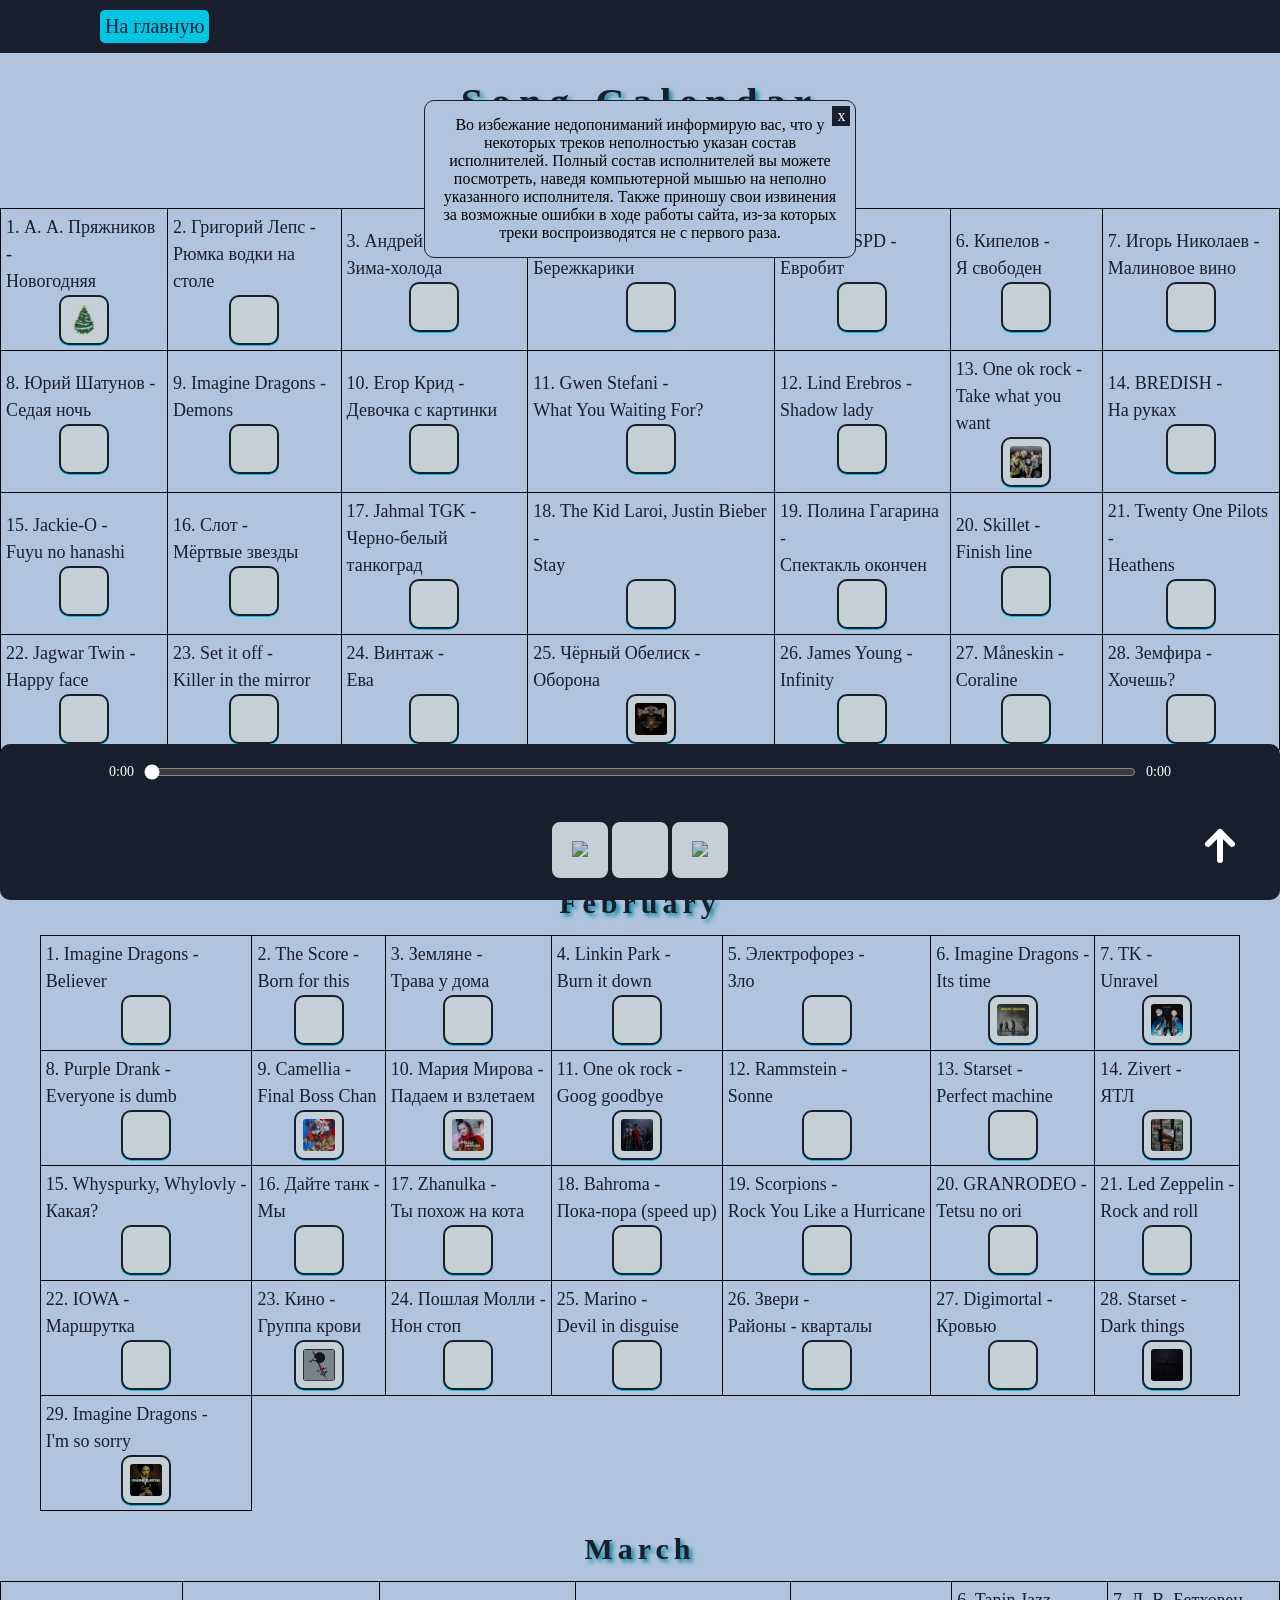
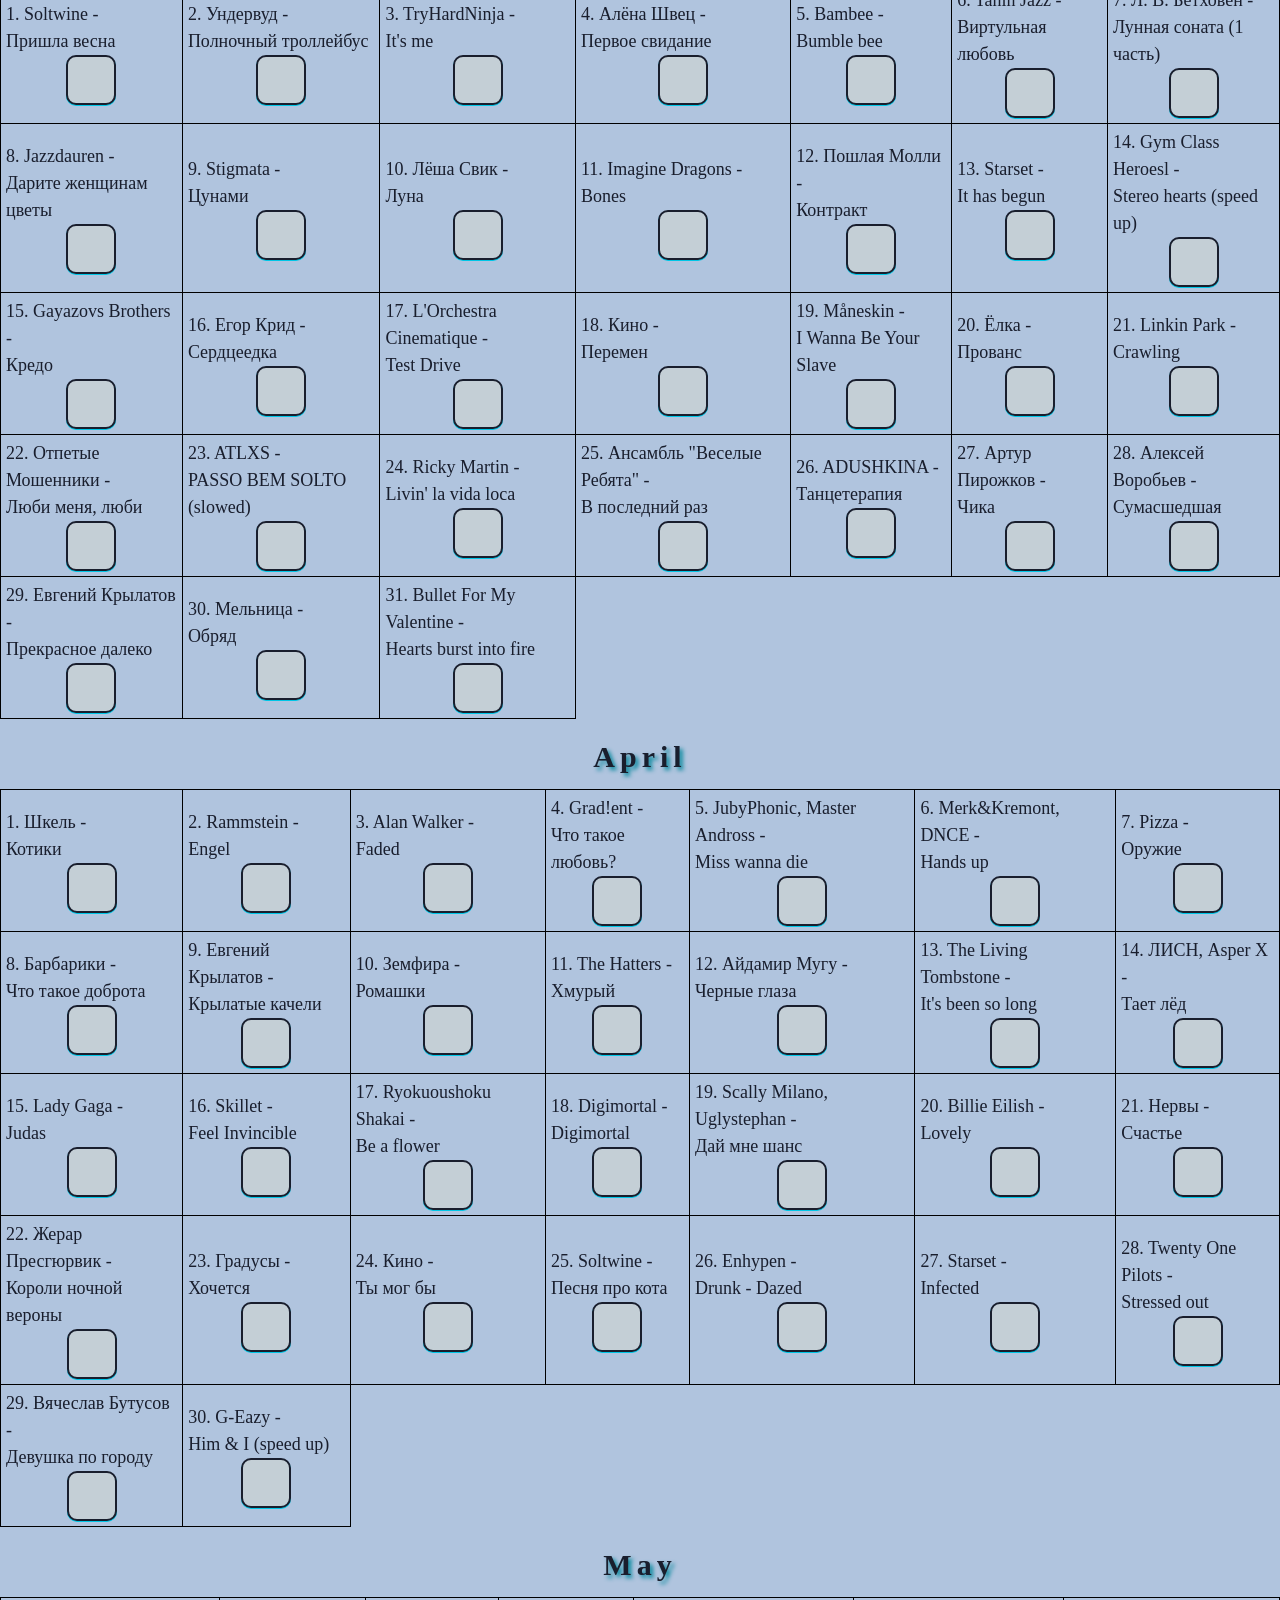
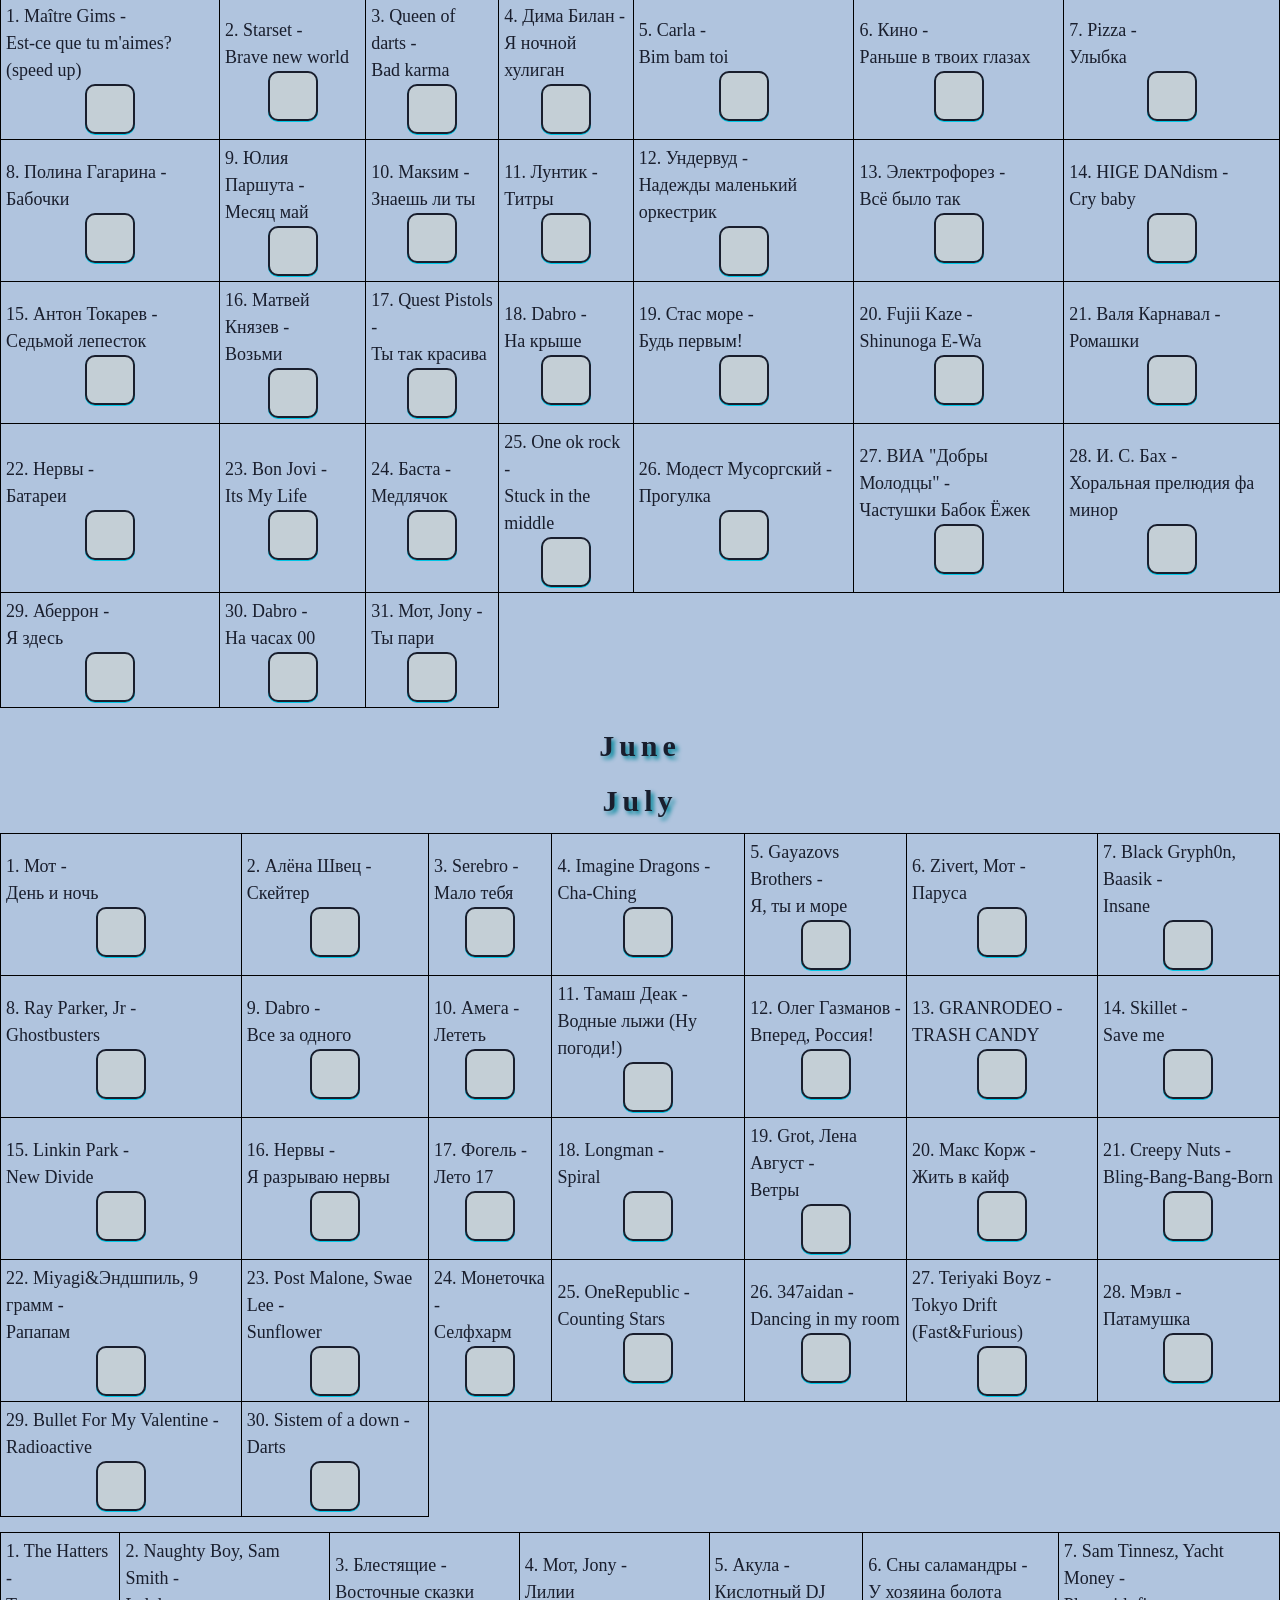
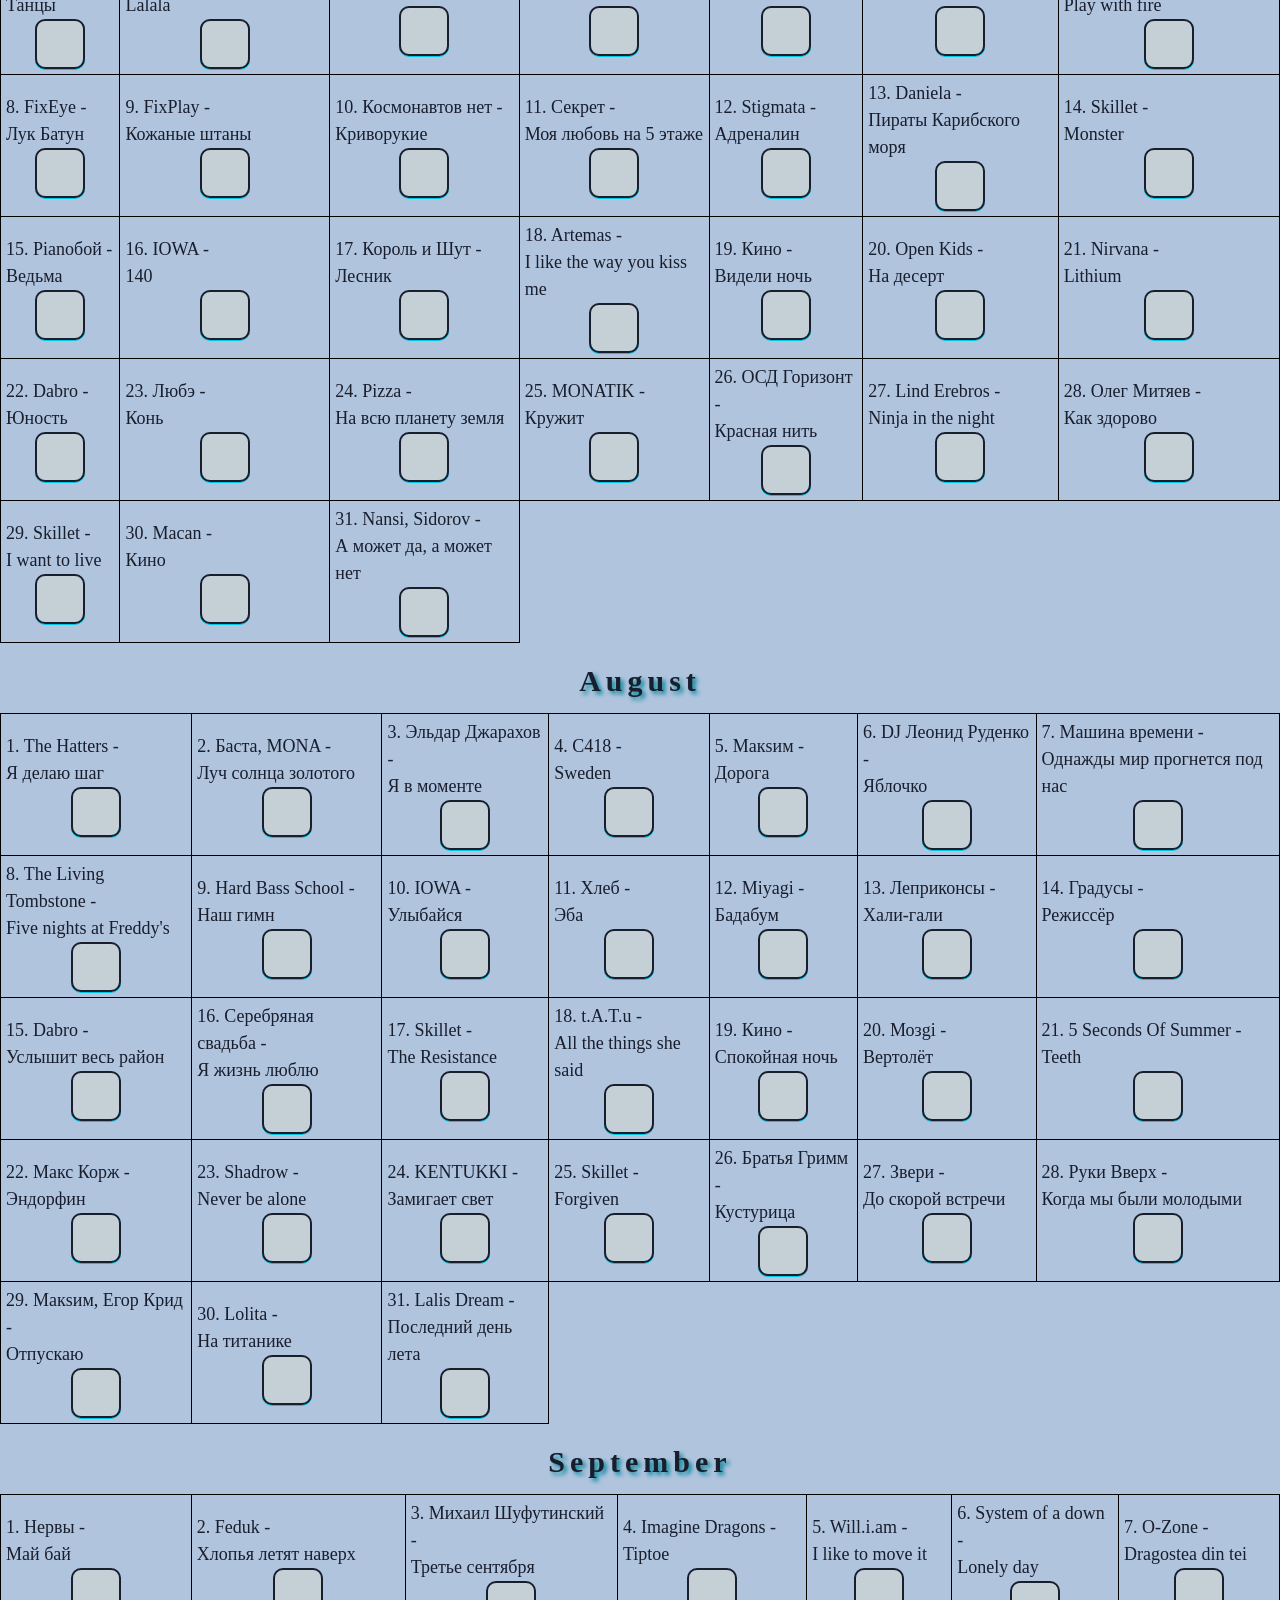
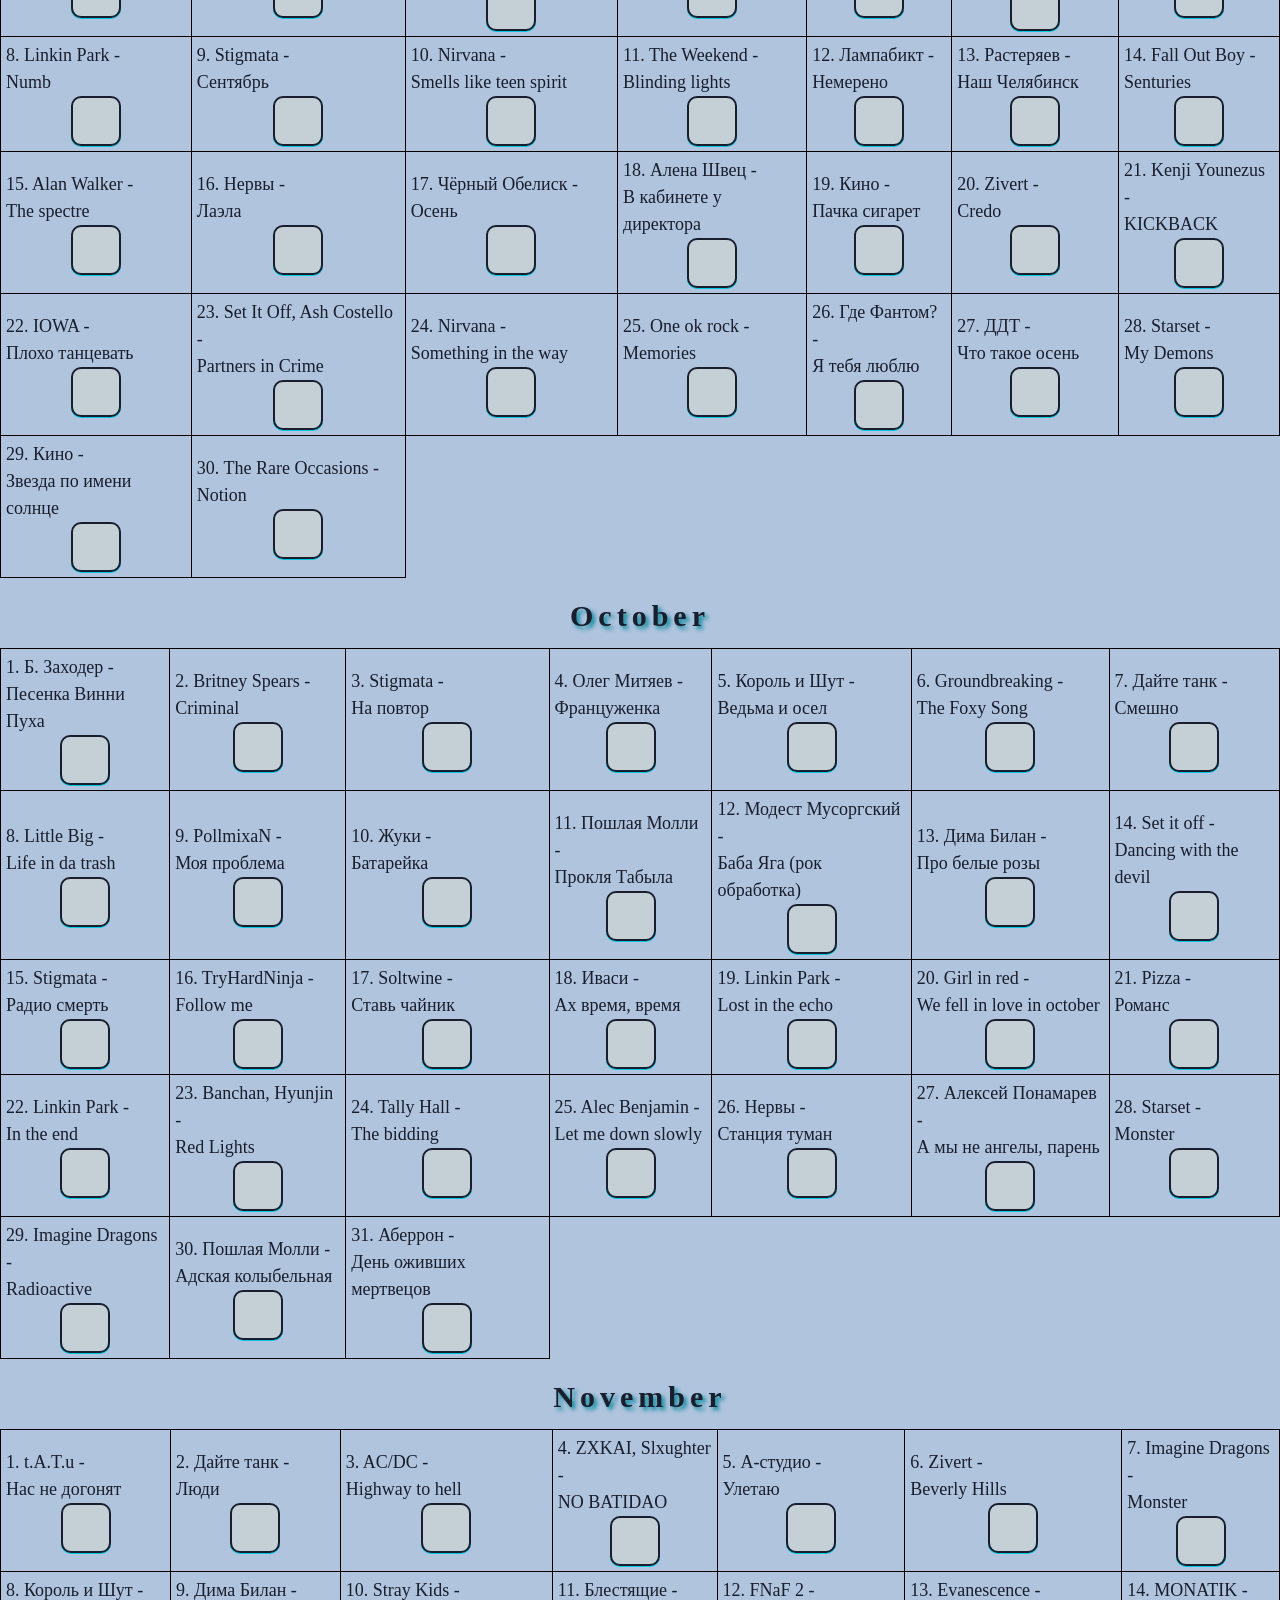
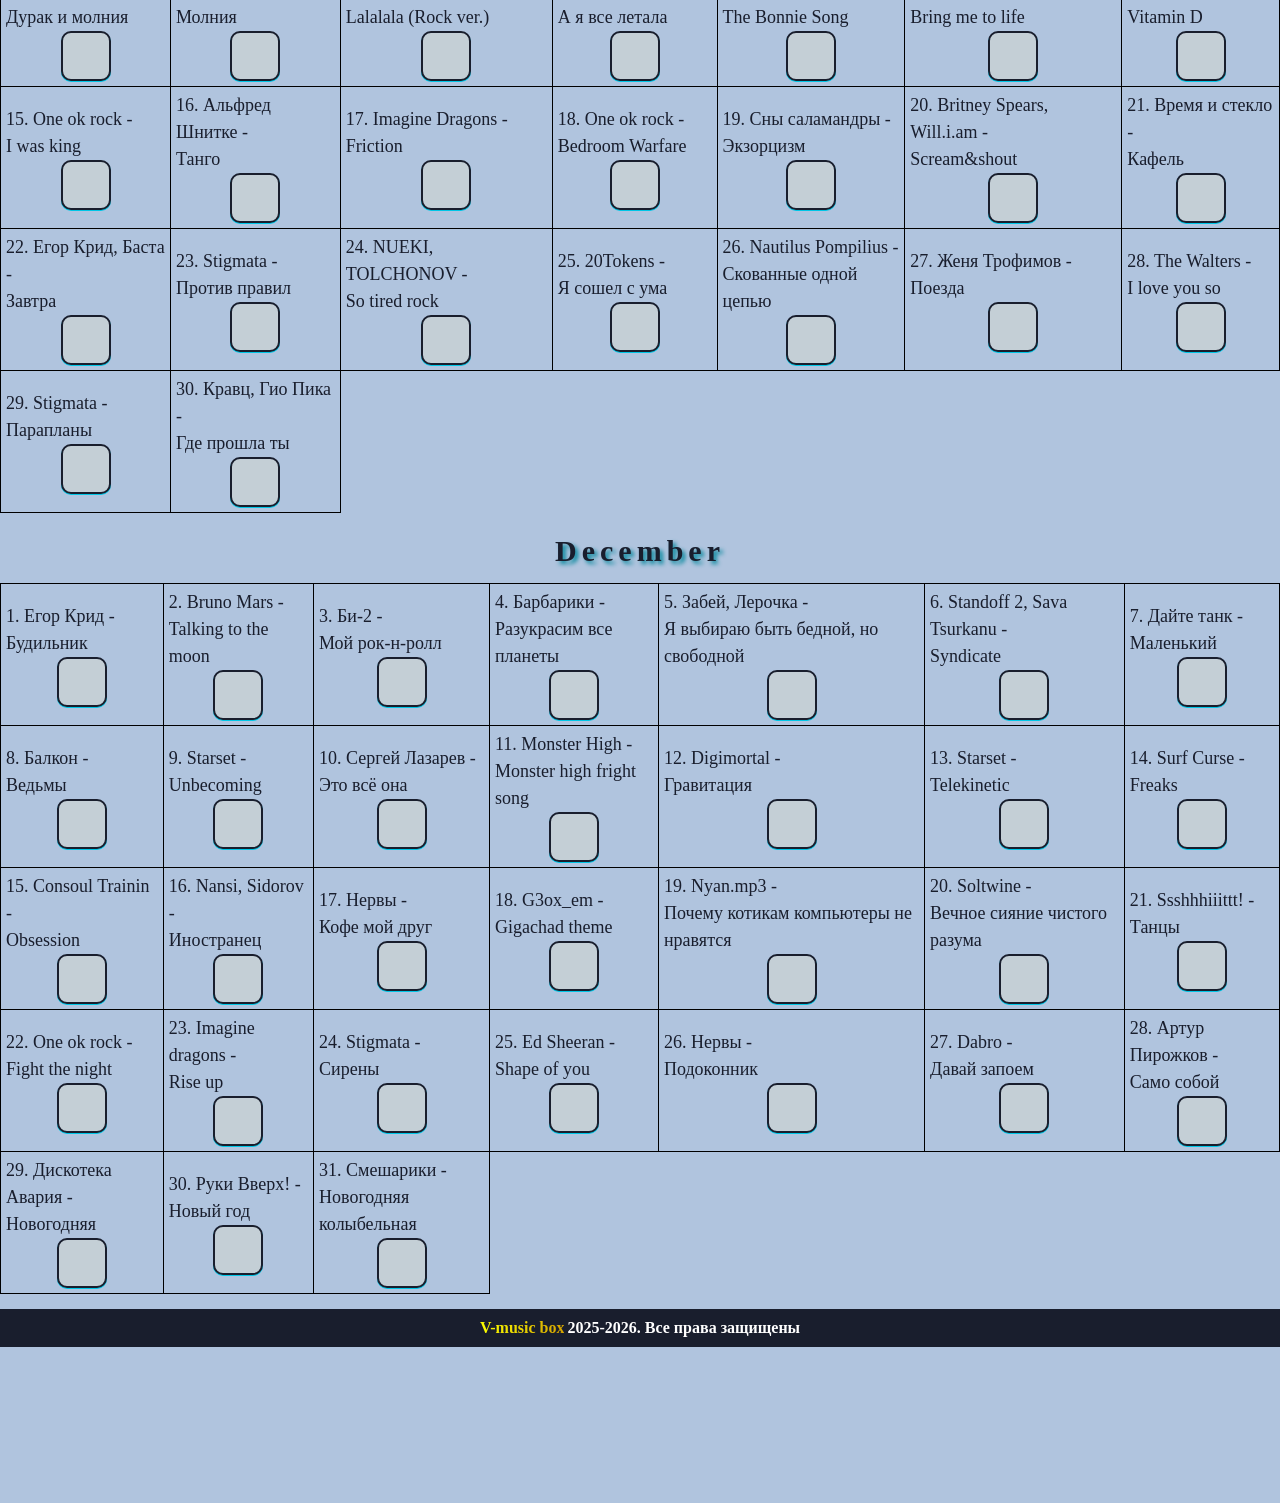
==== commit 79ce4b23: "Update index.html" ====
--- a/calendar/index.html
+++ b/calendar/index.html
@@ -1407,202 +1407,202 @@
             <h2>July</h2>
             <div class="scroll-container"><table>
                 <tr>
-                    <td>1. The Hatters -<br>Танцы<br>
-                        <div class="td-div-center">
-                            <button class="td__button" data-color="#cbb5ff" onclick="playTrack(182)" data-artist="The Hatters" data-track="Танцы">
-                                <img class="td__img" loading="lazy" src="https:\/\/statcore.hitmcdn.com\/covers\/a\/0f4\/69c\/556926.jpg" onerror="this.style.display='none';" alt="">
-                            </button>
-                        </div>
-                    </td>
-                    <td>2. Naughty Boy, Sam Smith -<br>Lalala<br>
-                        <div class="td-div-center">
-                            <button class="td__button" data-color="#cbb5ff" onclick="playTrack(183)" data-artist="Naughty Boy, Sam Smith" data-track="Lalala">
-                                <img class="td__img" loading="lazy" src="https:\/\/statcore.hitmcdn.com\/covers\/a\/f42\/854\/11360.jpg" onerror="this.style.display='none';" alt="">
-                            </button>
-                        </div>
-                    </td>
-                    <td>3. Блестящие -<br>Восточные сказки<br>
-                        <div class="td-div-center">
-                            <button class="td__button" data-color="#cbb5ff" onclick="playTrack(184)" data-artist="Блестящие" data-track="Восточные сказки">
-                                <img class="td__img" loading="lazy" src="https:\/\/statcore.hitmcdn.com\/covers\/a\/540\/394\/498089.jpg" onerror="this.style.display='none';" alt="">
-                            </button>
-                        </div>
-                    </td>
-                    <td>4. Dabro -<br>Полюбил тебя<br>
-                        <div class="td-div-center">
-                            <button class="td__button" data-color="#cbb5ff" onclick="playTrack(185)" data-artist="Dabro" data-track="Полюбил тебя">
-                                <img class="td__img" loading="lazy" src="https:\/\/static.hitmcdn.com\/covers\/a\/a6d\/255\/707964.jpg" onerror="this.style.display='none';" alt="">
-                            </button>
-                        </div>
-                    </td>
-                    <td>5. Акула -<br>Кислотный DJ<br>
-                        <div class="td-div-center">
-                            <button class="td__button" data-color="#cbb5ff" onclick="playTrack(186)" data-artist="Акула" data-track="Кислотный DJ">
-                                <img class="td__img" loading="lazy" src="https:\/\/static.hitmcdn.com\/covers\/a\/cec\/6c5\/480655.jpg" onerror="this.style.display='none';" alt="">
-                            </button>
-                        </div>
-                    </td>
-                    <td>6. Сны саламандры -<br>У хозяина болота<br>
-                        <div class="td-div-center">
-                            <button class="td__button" data-color="#cbb5ff" onclick="playTrack(187)" data-artist="Сны саламандры" data-track="У хозяина болота">
-                                <img class="td__img" loading="lazy" src="https:\/\/static.hitmcdn.com\/cover\/74d\/f05\/245509.jpg" onerror="this.style.display='none';" alt="">
-                            </button>
-                        </div>
-                    </td>
-                    <td>7. Sam Tinnesz, Yacht Money -<br>Play with fire<br>
-                        <div class="td-div-center">
-                            <button class="td__button" data-color="#cbb5ff" onclick="playTrack(188)" data-artist="Sam Tinnesz, Yacht Money" data-track="Play with fire">
-                                <img class="td__img" loading="lazy" src="https:\/\/statcore.hitmcdn.com\/covers\/a\/218\/384\/221556.jpg" onerror="this.style.display='none';" alt="">
-                            </button>
-                        </div>
-                    </td>
-                </tr>
-                <tr>
-                    <td>8. FixEye -<br>Лук Батун<br>
-                        <div class="td-div-center">
-                            <button class="td__button" data-color="#cbb5ff" onclick="playTrack(189)" data-artist="FixEye" data-track="Лук Батун">
-                                <img class="td__img" loading="lazy" src="https:\/\/statcore.hitmcdn.com\/covers\/a\/07d\/303\/623321.jpg" onerror="this.style.display='none';" alt="">
-                            </button>
-                        </div>
-                    </td>
-                    <td>9. FixPlay -<br>Кожаные штаны<br>
-                        <div class="td-div-center">
-                            <button class="td__button" data-color="#cbb5ff" onclick="playTrack(190)" data-artist="FixPlay" data-track="Кожаные штаны">
-                                <img class="td__img" loading="lazy" src="https:\/\/statcore.hitmcdn.com\/covers\/a\/1cb\/71b\/616915.jpg" onerror="this.style.display='none';" alt="">
-                            </button>
-                        </div>
-                    </td>
-                    <td>10. Космонавтов нет -<br>Криворукие<br>
-                        <div class="td-div-center">
-                            <button class="td__button" data-color="#cbb5ff" onclick="playTrack(191)" data-artist="Космонавтов нет" data-track="Криворукие">
-                                <img class="td__img" loading="lazy" src="https:\/\/static.hitmcdn.com\/covers\/a\/b7d\/9d2\/586874.jpg" onerror="this.style.display='none';" alt="">
-                            </button>
-                        </div>
-                    </td>
-                    <td>11. Секрет -<br>Моя любовь на 5 этаже<br>
-                        <div class="td-div-center">
-                            <button class="td__button" data-color="#cbb5ff" onclick="playTrack(192)" data-artist="Секрет" data-track="Моя любовь на 5 этаже">
-                                <img class="td__img" loading="lazy" src="https:\/\/static.hitmcdn.com\/covers\/a\/1f5\/485\/46701.jpg" onerror="this.style.display='none';" alt="">
-                            </button>
-                        </div>
-                    </td>
-                    <td>12. Stigmata -<br>Адреналин<br>
-                        <div class="td-div-center">
-                            <button class="td__button" data-color="#cbb5ff" onclick="playTrack(193)" data-artist="Stigmata" data-track="Адреналин">
-                                <img class="td__img" loading="lazy" src="https:\/\/static.hitmcdn.com\/cover\/dac\/cee\/71857.jpg" onerror="this.style.display='none';" alt="">
-                            </button>
-                        </div>
-                    </td>
-                    <td>13. Daniela -<br>Пираты Карибского моря<br>
-                        <div class="td-div-center">
-                            <button class="td__button" data-color="#cbb5ff" onclick="playTrack(194)" data-artist="Daniela" data-track="Пираты Карибского моря">
-                                <img class="td__img" loading="lazy" src="https://avatars.mds.yandex.net/i?id=71be3a46e93c958b8dfee33f00e10cc6c5e9e736-5235311-images-thumbs&n=13" onerror="this.style.display='none';" alt="">
-                            </button>
-                        </div>
-                    </td>
-                    <td>14. Skillet -<br>Monster<br>
-                        <div class="td-div-center">
-                            <button class="td__button" data-color="#cbb5ff" onclick="playTrack(195)" data-artist="Skillet" data-track="Monster">
-                                <img class="td__img" loading="lazy" src="https://yandex-images.clstorage.net/10BS0P363/f49a6aOZmic/[base64]" onerror="this.style.display='none';" alt="">
-                            </button>
-                        </div>
-                    </td>
-                </tr>
-                <tr>
-                    <td>15. Pianoбой -<br>Ведьма<br>
-                        <div class="td-div-center">
-                            <button class="td__button" data-color="#cbb5ff" onclick="playTrack(196)" data-artist="Pianoбой" data-track="Ведьма">
-                                <img class="td__img" loading="lazy" src="https:\/\/statcore.hitmcdn.com\/covers\/a\/320\/bc5\/15360.jpg" onerror="this.style.display='none';" alt="">
-                            </button>
-                        </div>
-                    </td>
-                    <td>16. IOWA -<br>140<br>
-                        <div class="td-div-center">
-                            <button class="td__button" data-color="#cbb5ff" onclick="playTrack(197)" data-artist="IOWA" data-track="140">
-                                <img class="td__img" loading="lazy" src="https:\/\/static.hitmcdn.com\/cover\/f10\/a34\/22614.jpg" onerror="this.style.display='none';" alt="">
-                            </button>
-                        </div>
-                    </td>
-                    <td>17. Король и Шут -<br>Лесник<br>
-                        <div class="td-div-center">
-                            <button class="td__button" data-color="#cbb5ff" onclick="playTrack(198)" data-artist="Король и Шут" data-track="Лесник">
-                                <img class="td__img" loading="lazy" src="https:\/\/statcore.hitmcdn.com\/covers\/a\/661\/e89\/488471.jpg" onerror="this.style.display='none';" alt="">
-                            </button>
-                        </div>
-                    </td>
-                    <td>18. Artemas -<br>I like the way you kiss me<br>
-                        <div class="td-div-center">
-                            <button class="td__button" data-color="#cbb5ff" onclick="playTrack(199)" data-artist="Artemas" data-track="I like the way you kiss me">
-                                <img class="td__img" loading="lazy" src="https:\/\/static.hitmcdn.com\/cover\/b20\/bb1\/132739.jpg" onerror="this.style.display='none';" alt="">
-                            </button>
-                        </div>
-                    </td>
-                    <td>19. Кино -<br>Видели ночь<br>
-                        <div class="td-div-center">
-                            <button class="td__button" data-color="#cbb5ff" onclick="playTrack(200)" data-artist="Кино" data-track="Видели ночь">
-                                <img class="td__img" loading="lazy" src="https:\/\/static.hitmcdn.com\/covers\/a\/c28\/a13\/333858.jpg" onerror="this.style.display='none';" alt="">
-                            </button>
-                        </div>
-                    </td>
-                    <td>20. Open Kids -<br>На десерт<br>
-                        <div class="td-div-center">
-                            <button class="td__button" data-color="#cbb5ff" onclick="playTrack(201)" data-artist="Open Kids" data-track="На десерт">
-                                <img class="td__img" loading="lazy" src="https://images.genius.com/82ce47a61025fc4934eda0c285402864.1000x1000x1.png" onerror="this.style.display='none';" alt="">
-                            </button>
-                        </div>
-                    </td>
-                    <td>21. Nirvana -<br>Lithium<br>
-                        <div class="td-div-center">
-                            <button class="td__button" data-color="#cbb5ff" onclick="playTrack(202)" data-artist="Nirvana" data-track="Lithium">
-                                <img class="td__img" loading="lazy" src="https:\/\/static.hitmcdn.com\/covers\/a\/c8d\/121\/5186.jpg" onerror="this.style.display='none';" alt="">
-                            </button>
-                        </div>
-                    </td>
-                </tr>
-                <tr>
-                    <td>22. Dabro -<br>Юность<br>
-                        <div class="td-div-center">
-                            <button class="td__button" data-color="#cbb5ff" onclick="playTrack(203)" data-artist="Dabro" data-track="Юность">
-                                <img class="td__img" loading="lazy" src="https:\/\/static.hitmcdn.com\/covers\/a\/804\/b51\/606563.jpg" onerror="this.style.display='none';" alt="">
-                            </button>
-                        </div>
-                    </td>
-                    <td>23. Любэ -<br>Конь<br>
-                        <div class="td-div-center">
-                            <button class="td__button" data-color="#cbb5ff" onclick="playTrack(204)" data-artist="Любэ" data-track="Конь">
-                                <img class="td__img" loading="lazy" src="https:\/\/static.hitmcdn.com\/covers\/a\/ad3\/019\/1393.jpg" onerror="this.style.display='none';" alt="">
-                            </button>
-                        </div>
-                    </td>
-                    <td>24. Pizza -<br>На всю планету земля<br>
-                        <div class="td-div-center">
-                            <button class="td__button" data-color="#cbb5ff" onclick="playTrack(205)" data-artist="Pizza" data-track="На всю планету земля">
-                                <img class="td__img" loading="lazy" src="https://images.genius.com/0a531c9e3bb702aec474cca63aacd3fb.1000x1000x1.jpg" onerror="this.style.display='none';" alt="">
-                            </button>
-                        </div>
-                    </td>
-                    <td>25. MONATIK -<br>Кружит<br>
-                        <div class="td-div-center">
-                            <button class="td__button" data-color="#cbb5ff" onclick="playTrack(206)" data-artist="MONATIK" data-track="Кружит">
-                                <img class="td__img" loading="lazy" src="https:\/\/static.hitmcdn.com\/covers\/a\/66c\/c5c\/56038.jpg" onerror="this.style.display='none';" alt="">
-                            </button>
-                        </div>
-                    </td>
-                    <td>26. ОСД Горизонт -<br>Красная нить<br>
-                        <div class="td-div-center">
-                            <button class="td__button" data-color="#cbb5ff" onclick="playTrack(207)" data-artist="ОСД Горизонт" data-track="Красная нить">
-                                <img class="td__img" loading="lazy" src="https://avatars.yandex.net/get-music-content/14369544/98492b7f.a.35542500-1/1000x1000" onerror="this.style.display='none';" alt="">
-                            </button>
-                        </div>
-                    </td>
-                    <td>27. Lind Erebros -<br>Ninja in the night<br>
+                        <td class="td-click" data-index="182">1. The Hatters -<br>Танцы<br>
+                            <div class="td-div-center">
+                                <button class="td__button" data-color="#cbb5ff" onclick="playTrack(182)" data-artist="The Hatters" data-track="Танцы">
+                                    <img class="td__img" loading="lazy" src="https://statcore.hitmcdn.com/covers/a/0f4/69c/556926.jpg" onerror="this.style.display='none';" alt="">
+                                </button>
+                            </div>
+                        </td>
+                        <td class="td-click" data-index="183">2. Naughty Boy, Sam Smith -<br>Lalala<br>
+                            <div class="td-div-center">
+                                <button class="td__button" data-color="#cbb5ff" onclick="playTrack(183)" data-artist="Naughty Boy, Sam Smith" data-track="Lalala">
+                                    <img class="td__img" loading="lazy" src="https://statcore.hitmcdn.com/covers/a/f42/854/11360.jpg" onerror="this.style.display='none';" alt="">
+                                </button>
+                            </div>
+                        </td>
+                        <td class="td-click" data-index="184">3. Блестящие -<br>Восточные сказки<br>
+                            <div class="td-div-center">
+                                <button class="td__button" data-color="#cbb5ff" onclick="playTrack(184)" data-artist="Блестящие" data-track="Восточные сказки">
+                                    <img class="td__img" loading="lazy" src="https://statcore.hitmcdn.com/covers/a/540/394/498089.jpg" onerror="this.style.display='none';" alt="">
+                                </button>
+                            </div>
+                        </td>
+                        <td class="td-click" data-index="185">4. Мот, Jony -<br>Лилии<br>
+                            <div class="td-div-center">
+                                <button class="td__button" data-color="#cbb5ff" onclick="playTrack(185)" data-artist="Мот, Jony" data-track="Лилии">
+                                    <img class="td__img" loading="lazy" src="https://encrypted-tbn0.gstatic.com/images?q=tbn:ANd9GcQQjmfzjgylKxy-VrlyU1xjmON7FJ__5H_EkQ&s" onerror="this.style.display='none';" alt="">
+                                </button>
+                            </div>
+                        </td>
+                        <td class="td-click" data-index="186">5. Акула -<br>Кислотный DJ<br>
+                            <div class="td-div-center">
+                                <button class="td__button" data-color="#cbb5ff" onclick="playTrack(186)" data-artist="Акула" data-track="Кислотный DJ">
+                                    <img class="td__img" loading="lazy" src="https://static.hitmcdn.com/covers/a/cec/6c5/480655.jpg" onerror="this.style.display='none';" alt="">
+                                </button>
+                            </div>
+                        </td>
+                        <td class="td-click" data-index="187">6. Сны саламандры -<br>У хозяина болота<br>
+                            <div class="td-div-center">
+                                <button class="td__button" data-color="#cbb5ff" onclick="playTrack(187)" data-artist="Сны саламандры" data-track="У хозяина болота">
+                                    <img class="td__img" loading="lazy" src="https://static.hitmcdn.com/cover/74d/f05/245509.jpg" onerror="this.style.display='none';" alt="">
+                                </button>
+                            </div>
+                        </td>
+                        <td class="td-click" data-index="188">7. Sam Tinnesz, Yacht Money -<br>Play with fire<br>
+                            <div class="td-div-center">
+                                <button class="td__button" data-color="#cbb5ff" onclick="playTrack(188)" data-artist="Sam Tinnesz, Yacht Money" data-track="Play with fire">
+                                    <img class="td__img" loading="lazy" src="https://statcore.hitmcdn.com/covers/a/218/384/221556.jpg" onerror="this.style.display='none';" alt="">
+                                </button>
+                            </div>
+                        </td>
+                    </tr>
+                    <tr>
+                        <td class="td-click" data-index="189">8. FixEye -<br>Лук Батун<br>
+                            <div class="td-div-center">
+                                <button class="td__button" data-color="#cbb5ff" onclick="playTrack(189)" data-artist="FixEye" data-track="Лук Батун">
+                                    <img class="td__img" loading="lazy" src="https://statcore.hitmcdn.com/covers/a/07d/303/623321.jpg" onerror="this.style.display='none';" alt="">
+                                </button>
+                            </div>
+                        </td>
+                        <td class="td-click" data-index="190">9. FixPlay -<br>Кожаные штаны<br>
+                            <div class="td-div-center">
+                                <button class="td__button" data-color="#cbb5ff" onclick="playTrack(190)" data-artist="FixPlay" data-track="Кожаные штаны">
+                                    <img class="td__img" loading="lazy" src="https://statcore.hitmcdn.com/covers/a/1cb/71b/616915.jpg" onerror="this.style.display='none';" alt="">
+                                </button>
+                            </div>
+                        </td>
+                        <td class="td-click" data-index="191">10. Космонавтов нет -<br>Криворукие<br>
+                            <div class="td-div-center">
+                                <button class="td__button" data-color="#cbb5ff" onclick="playTrack(191)" data-artist="Космонавтов нет" data-track="Криворукие">
+                                    <img class="td__img" loading="lazy" src="https://static.hitmcdn.com/covers/a/b7d/9d2/586874.jpg" onerror="this.style.display='none';" alt="">
+                                </button>
+                            </div>
+                        </td>
+                        <td class="td-click" data-index="192">11. Секрет -<br>Моя любовь на 5 этаже<br>
+                            <div class="td-div-center">
+                                <button class="td__button" data-color="#cbb5ff" onclick="playTrack(192)" data-artist="Секрет" data-track="Моя любовь на 5 этаже">
+                                    <img class="td__img" loading="lazy" src="https://static.hitmcdn.com/covers/a/1f5/485/46701.jpg" onerror="this.style.display='none';" alt="">
+                                </button>
+                            </div>
+                        </td>
+                        <td class="td-click" data-index="193">12. Stigmata -<br>Адреналин<br>
+                            <div class="td-div-center">
+                                <button class="td__button" data-color="#cbb5ff" onclick="playTrack(193)" data-artist="Stigmata" data-track="Адреналин">
+                                    <img class="td__img" loading="lazy" src="https://static.hitmcdn.com/cover/dac/cee/71857.jpg" onerror="this.style.display='none';" alt="">
+                                </button>
+                            </div>
+                        </td>
+                        <td class="td-click" data-index="194">13. Daniela -<br>Пираты Карибского моря<br>
+                            <div class="td-div-center">
+                                <button class="td__button" data-color="#cbb5ff" onclick="playTrack(194)" data-artist="Daniela" data-track="Пираты Карибского моря">
+                                    <img class="td__img" loading="lazy" src="https://avatars.mds.yandex.net/i?id=71be3a46e93c958b8dfee33f00e10cc6c5e9e736-5235311-images-thumbs&n=13" onerror="this.style.display='none';" alt="">
+                                </button>
+                            </div>
+                        </td>
+                        <td class="td-click" data-index="195">14. Skillet -<br>Monster<br>
+                            <div class="td-div-center">
+                                <button class="td__button" data-color="#cbb5ff" onclick="playTrack(195)" data-artist="Skillet" data-track="Monster">
+                                    <img class="td__img" loading="lazy" src="https://yandex-images.clstorage.net/10BS0P363/f49a6aOZmic/[base64]" onerror="this.style.display='none';" alt="">
+                                </button>
+                            </div>
+                        </td>
+                    </tr>
+                    <tr>
+                        <td class="td-click" data-index="196">15. Pianoбой -<br>Ведьма<br>
+                            <div class="td-div-center">
+                                <button class="td__button" data-color="#cbb5ff" onclick="playTrack(196)" data-artist="Pianoбой" data-track="Ведьма">
+                                    <img class="td__img" loading="lazy" src="https://statcore.hitmcdn.com/covers/a/320/bc5/15360.jpg" onerror="this.style.display='none';" alt="">
+                                </button>
+                            </div>
+                        </td>
+                        <td class="td-click" data-index="197">16. IOWA -<br>140<br>
+                            <div class="td-div-center">
+                                <button class="td__button" data-color="#cbb5ff" onclick="playTrack(197)" data-artist="IOWA" data-track="140">
+                                    <img class="td__img" loading="lazy" src="https://static.hitmcdn.com/cover/f10/a34/22614.jpg" onerror="this.style.display='none';" alt="">
+                                </button>
+                            </div>
+                        </td>
+                        <td class="td-click" data-index="198">17. Король и Шут -<br>Лесник<br>
+                            <div class="td-div-center">
+                                <button class="td__button" data-color="#cbb5ff" onclick="playTrack(198)" data-artist="Король и Шут" data-track="Лесник">
+                                    <img class="td__img" loading="lazy" src="https://statcore.hitmcdn.com/covers/a/661/e89/488471.jpg" onerror="this.style.display='none';" alt="">
+                                </button>
+                            </div>
+                        </td>
+                        <td class="td-click" data-index="199">18. Artemas -<br>I like the way you kiss me<br>
+                            <div class="td-div-center">
+                                <button class="td__button" data-color="#cbb5ff" onclick="playTrack(199)" data-artist="Artemas" data-track="I like the way you kiss me">
+                                    <img class="td__img" loading="lazy" src="https://static.hitmcdn.com/cover/b20/bb1/132739.jpg" onerror="this.style.display='none';" alt="">
+                                </button>
+                            </div>
+                        </td>
+                        <td class="td-click" data-index="200">19. Кино -<br>Видели ночь<br>
+                            <div class="td-div-center">
+                                <button class="td__button" data-color="#cbb5ff" onclick="playTrack(200)" data-artist="Кино" data-track="Видели ночь">
+                                    <img class="td__img" loading="lazy" src="https://static.hitmcdn.com/covers/a/c28/a13/333858.jpg" onerror="this.style.display='none';" alt="">
+                                </button>
+                            </div>
+                        </td>
+                        <td class="td-click" data-index="201">20. Open Kids -<br>На десерт<br>
+                            <div class="td-div-center">
+                                <button class="td__button" data-color="#cbb5ff" onclick="playTrack(201)" data-artist="Open Kids" data-track="На десерт">
+                                    <img class="td__img" loading="lazy" src="https://images.genius.com/82ce47a61025fc4934eda0c285402864.1000x1000x1.png" onerror="this.style.display='none';" alt="">
+                                </button>
+                            </div>
+                        </td>
+                        <td class="td-click" data-index="202">21. Nirvana -<br>Lithium<br>
+                            <div class="td-div-center">
+                                <button class="td__button" data-color="#cbb5ff" onclick="playTrack(202)" data-artist="Nirvana" data-track="Lithium">
+                                    <img class="td__img" loading="lazy" src="https://static.hitmcdn.com/covers/a/c8d/121/5186.jpg" onerror="this.style.display='none';" alt="">
+                                </button>
+                            </div>
+                        </td>
+                    </tr>
+                <tr>
+                    <td class="td-click" data-index="203">22. Dabro -<br>Юность<br>
+                            <div class="td-div-center">
+                                <button class="td__button" data-color="#cbb5ff" onclick="playTrack(203)" data-artist="Dabro" data-track="Юность">
+                                    <img class="td__img" loading="lazy" src="https://static.hitmcdn.com/covers/a/804/b51/606563.jpg" onerror="this.style.display='none';" alt="">
+                                </button>
+                            </div>
+                        </td>
+                        <td class="td-click" data-index="204">23. Любэ -<br>Конь<br>
+                            <div class="td-div-center">
+                                <button class="td__button" data-color="#cbb5ff" onclick="playTrack(204)" data-artist="Любэ" data-track="Конь">
+                                    <img class="td__img" loading="lazy" src="https://static.hitmcdn.com/covers/a/ad3/019/1393.jpg" onerror="this.style.display='none';" alt="">
+                                </button>
+                            </div>
+                        </td>
+                        <td class="td-click" data-index="205">24. Pizza -<br>На всю планету земля<br>
+                            <div class="td-div-center">
+                                <button class="td__button" data-color="#cbb5ff" onclick="playTrack(205)" data-artist="Pizza" data-track="На всю планету земля">
+                                    <img class="td__img" loading="lazy" src="https://images.genius.com/0a531c9e3bb702aec474cca63aacd3fb.1000x1000x1.jpg" onerror="this.style.display='none';" alt="">
+                                </button>
+                            </div>
+                        </td>
+                        <td class="td-click" data-index="206">25. MONATIK -<br>Кружит<br>
+                            <div class="td-div-center">
+                                <button class="td__button" data-color="#cbb5ff" onclick="playTrack(206)" data-artist="MONATIK" data-track="Кружит">
+                                    <img class="td__img" loading="lazy" src="https://static.hitmcdn.com/covers/a/66c/c5c/56038.jpg" onerror="this.style.display='none';" alt="">
+                                </button>
+                            </div>
+                        </td>
+                        <td class="td-click" data-index="207">26. ОСД Горизонт -<br>Красная нить<br>
+                            <div class="td-div-center">
+                                <button class="td__button" data-color="#cbb5ff" onclick="playTrack(207)" data-artist="ОСД Горизонт" data-track="Красная нить">
+                                    <img class="td__img" loading="lazy" src="https://avatars.yandex.net/get-music-content/14369544/98492b7f.a.35542500-1/1000x1000" onerror="this.style.display='none';" alt="">
+                                </button>
+                            </div>
+                        </td>
+                    <td class="td-click" data-index="208">27. Lind Erebros -<br>Ninja in the night<br>
                         <div class="td-div-center">
                             <button class="td__button" data-color="#cbb5ff" onclick="playTrack(208)" data-artist="Lind Erebros" data-track="Ninja in the night">
                                 <img class="td__img" loading="lazy" src="https:\/\/static.hitmcdn.com\/covers\/a\/40e\/b35\/295491.jpg" onerror="this.style.display='none';" alt="">
                             </button>
                         </div>
                     </td>
-                    <td>28. Олег Митяев -<br>Как здорово<br>
+                    <td class="td-click" data-index="209">28. Олег Митяев -<br>Как здорово<br>
                         <div class="td-div-center">
                             <button class="td__button" data-color="#cbb5ff" onclick="playTrack(209)" data-artist="Олег Митяев" data-track="Как здорово">
                                 <img class="td__img" loading="lazy" src="https:\/\/static.hitmcdn.com\/covers\/a\/a6f\/a45\/53292.jpg" onerror="this.style.display='none';" alt="">
@@ -1611,21 +1611,21 @@
                     </td>
                 </tr>
                 <tr>
-                    <td>29. Skillet -<br>I want to live<br>
+                    <td class="td-click" data-index="210">29. Skillet -<br>I want to live<br>
                         <div class="td-div-center">
                             <button class="td__button" data-color="#cbb5ff" onclick="playTrack(210)" data-artist="Skillet" data-track="I want to live">
                                 <img class="td__img" loading="lazy" src="https://main-cdn.sbermegamarket.ru/big1/hlr-system/-1/93/27/84/57/38/5/100025718661b0.jpg" onerror="this.style.display='none';" alt="">
                             </button>
                         </div>
                     </td>
-                    <td>30. Macan -<br>Кино<br>
+                    <td class="td-click" data-index="211">30. Macan -<br>Кино<br>
                         <div class="td-div-center">
                             <button class="td__button" data-color="#cbb5ff" onclick="playTrack(211)" data-artist="Macan" data-track="Кино">
                                 <img class="td__img" loading="lazy" src="https:\/\/static.hitmcdn.com\/covers\/a\/fef\/63b\/603091.jpg" onerror="this.style.display='none';" alt="">
                             </button>
                         </div>
                     </td>
-                    <td>31. Nansi, Sidorov -<br>А может да, а может нет<br>
+                    <td class="td-click" data-index="212">31. Nansi, Sidorov -<br>А может да, а может нет<br>
                         <div class="td-div-center">
                             <button class="td__button" data-color="#cbb5ff" onclick="playTrack(212)" data-artist="Nansi, Sidorov" data-track="А может да, а может нет">
                                 <img class="td__img" loading="lazy" src="https://avatars.mds.yandex.net/i?id=fac5fc5a8573647f3760be870d4bc0a66823b34e-5485743-images-thumbs&n=13" onerror="this.style.display='none';" alt="">
@@ -1641,49 +1641,49 @@
             <h2>August</h2>
             <div class="scroll-container"><table>
                 <tr>
-                    <td>1. The Hatters -<br>Я делаю шаг<br>
+                    <td class="td-click" data-index="213">1. The Hatters -<br>Я делаю шаг<br>
                             <div class="td-div-center">
                                 <button class="td__button" data-color="#cbb5ff" onclick="playTrack(213)" data-artist="The Hatters" data-track="Я делаю шаг">
                                     <img class="td__img" loading="lazy" src="https://encrypted-tbn0.gstatic.com/images?q=tbn:ANd9GcQYxKVSYmldohDxGmU_8rHUWZIqBzmgq06YPSEpFWKbYA&s=10" onerror="this.style.display='none';" alt="">
                                 </button>
                             </div>
                         </td>
-                    <td><span title="Баста, MONA, Три дня дождя, Владимир Пресняков">2. Баста, MONA -<br>Луч солнца золотого<br></span>
-                        <div class="td-div-center">
-                            <button class="td__button" data-color="#cbb5ff" onclick="playTrack(214)" data-artist="Баста, MONA, Три дня дождя, Владимир Пресняков" data-track="Луч солнца золотого">
-                                <img class="td__img" loading="lazy" src="https:\/\/statcore.hitmcdn.com\/covers\/a\/f7a\/a88\/819137.jpg" onerror="this.style.display='none';" alt="">
-                            </button>
-                        </div>
-                    </td>
-                    <td>3. Эльдар Джарахов -<br>Я в моменте<br>
-                        <div class="td-div-center">
-                            <button class="td__button" data-color="#cbb5ff" onclick="playTrack(215)" data-artist="Эльдар Джарахов" data-track="Я в моменте">
-                                <img class="td__img" loading="lazy" src="https://upload.wikimedia.org/wikipedia/ru/thumb/3/3a/%D0%AF_%D0%B2_%D0%BC%D0%BE%D0%BC%D0%B5%D0%BD%D1%82%D0%B5.jpg/960px-%D0%AF_%D0%B2_%D0%BC%D0%BE%D0%BC%D0%B5%D0%BD%D1%82%D0%B5.jpg" onerror="this.style.display='none';" alt="">
-                            </button>
-                        </div>
-                    </td>
-                    <td>4. C418 -<br>Sweden<br>
+                        <td class="td-click" data-index="214"><span title="Баста, MONA, Три дня дождя, Владимир Пресняков">2. Баста, MONA -<br>Луч солнца золотого<br></span>
+                            <div class="td-div-center">
+                                <button class="td__button" data-color="#cbb5ff" onclick="playTrack(214)" data-artist="Баста, MONA, Три дня дождя, Владимир Пресняков" data-track="Луч солнца золотого">
+                                    <img class="td__img" loading="lazy" src="https://statcore.hitmcdn.com/covers/a/f7a/a88/819137.jpg" onerror="this.style.display='none';" alt="">
+                                </button>
+                            </div>
+                        </td>
+                        <td class="td-click" data-index="215">3. Эльдар Джарахов -<br>Я в моменте<br>
+                            <div class="td-div-center">
+                                <button class="td__button" data-color="#cbb5ff" onclick="playTrack(215)" data-artist="Эльдар Джарахов" data-track="Я в моменте">
+                                    <img class="td__img" loading="lazy" src="https://upload.wikimedia.org/wikipedia/ru/thumb/3/3a/%D0%AF_%D0%B2_%D0%BC%D0%BE%D0%BC%D0%B5%D0%BD%D1%82%D0%B5.jpg/960px-%D0%AF_%D0%B2_%D0%BC%D0%BE%D0%BC%D0%B5%D0%BD%D1%82%D0%B5.jpg" onerror="this.style.display='none';" alt="">
+                                </button>
+                            </div>
+                        </td>
+                    <td class="td-click" data-index="216">4. C418 -<br>Sweden<br>
                         <div class="td-div-center">
                             <button class="td__button" data-color="#cbb5ff" onclick="playTrack(216)" data-artist="C418" data-track="Sweden">
                                 <img class="td__img" loading="lazy" src="https://encrypted-tbn0.gstatic.com/images?q=tbn:ANd9GcQ9ydYUpjpVNVTfMmDuxQzKXVsQzaAv14W3pQ&s" onerror="this.style.display='none';" alt="">
                             </button>
                         </div>
                     </td>
-                    <td>5. Макsим -<br>Дорога<br>
+                    <td class="td-click" data-index="217">5. Макsим -<br>Дорога<br>
                         <div class="td-div-center">
                             <button class="td__button" data-color="#cbb5ff" onclick="playTrack(217)" data-artist="Макsим" data-track="Дорога">
                                 <img class="td__img" loading="lazy" src="https://images.genius.com/c57b8570fc92fcace9227aed15101cc1.1000x1000x1.jpg" onerror="this.style.display='none';" alt="">
                             </button>
                         </div>
                     </td>
-                    <td>6. DJ Леонид Руденко -<br>Яблочко<br>
+                    <td class="td-click" data-index="218">6. DJ Леонид Руденко -<br>Яблочко<br>
                         <div class="td-div-center">
                             <button class="td__button" data-color="#cbb5ff" onclick="playTrack(218)" data-artist="DJ Леонид Руденко" data-track="Яблочко">
                                 <img class="td__img" loading="lazy" src="https://yastatic.net/naydex/yandex-search/DzR6VC004/05d8fduw_tQ/9l7YSo5qay0xN7qwWBHv71frZz-6EnL7VwUrq9nfixsuVqCBk_Ko_HwM5GUd-OKjiaie9sA5YM80hJJx6IQvE3tUF8ZC8Wen-W51OlAWrurFaaBpLVb8cY" onerror="this.style.display='none';" alt="">
                             </button>
                         </div>
                     </td>
-                    <td>7. Машина времени -<br>Однажды мир прогнется под нас<br>
+                    <td class="td-click" data-index="219">7. Машина времени -<br>Однажды мир прогнется под нас<br>
                         <div class="td-div-center">
                             <button class="td__button" data-color="#cbb5ff" onclick="playTrack(219)" data-artist="Машина времени" data-track="Однажды мир прогнется под нас">
                                 <img class="td__img" loading="lazy" src="https://sun9-7.userapi.com/c11414/u6927005/-6/y_a1521e56.jpg" onerror="this.style.display='none';" alt="">
@@ -1692,511 +1692,511 @@
                     </td>
                 </tr>
                 <tr>
-                    <td>8. The Living Tombstone -<br>Five nights at Freddy's<br>
-                        <div class="td-div-center">
-                            <button class="td__button" data-color="#cbb5ff" onclick="playTrack(220)" data-artist="The Living Tombstone" data-track="Five nights at Freddy's">
-                                <img class="td__img" loading="lazy" src="https:\/\/static.hitmcdn.com\/cover\/501\/d7d\/347423.jpg" onerror="this.style.display='none';" alt="">
-                            </button>
-                        </div>
-                    </td>
-                    <td>9. Hard Bass School -<br>Наш гимн<br>
-                        <div class="td-div-center">
-                            <button class="td__button" data-color="#cbb5ff" onclick="playTrack(221)" data-artist="Hard Bass School" data-track="Наш гимн">
-                                <img class="td__img" loading="lazy" src="https:\/\/statcore.hitmcdn.com\/covers\/a\/0ed\/ef0\/531534.jpg" onerror="this.style.display='none';" alt="">
-                            </button>
-                        </div>
-                    </td>
-                    <td>10. IOWA -<br>Улыбайся<br>
-                        <div class="td-div-center">
-                            <button class="td__button" data-color="#cbb5ff" onclick="playTrack(222)" data-artist="IOWA" data-track="Улыбайся">
-                                <img class="td__img" loading="lazy" src="https:\/\/static.hitmcdn.com\/covers\/a\/7ca\/59a\/52944.jpg" onerror="this.style.display='none';" alt="">
-                            </button>
-                        </div>
-                    </td>
-                    <td>11. Хлеб -<br>Эба<br>
-                        <div class="td-div-center">
-                            <button class="td__button" data-color="#cbb5ff" onclick="playTrack(223)" data-artist="Хлеб" data-track="Эба">
-                                <img class="td__img" loading="lazy" src="https://t2.genius.com/unsafe/344x344/https%3A%2F%2Fimages.genius.com%2Fb61517c65a427af3fb853870b3d45b19.800x800x1.jpg" onerror="this.style.display='none';" alt="">
-                            </button>
-                        </div>
-                    </td>
-                    <td>12. Miyagi -<br>Бадабум<br>
-                        <div class="td-div-center">
-                            <button class="td__button" data-color="#cbb5ff" onclick="playTrack(224)" data-artist="Miyagi" data-track="Бадабум">
-                                <img class="td__img" loading="lazy" src="https:\/\/static.hitmcdn.com\/covers\/a\/517\/537\/621377.jpg" onerror="this.style.display='none';" alt="">
-                            </button>
-                        </div>
-                    </td>
-                    <td>13. Леприконсы -<br>Хали-гали<br>
-                        <div class="td-div-center">
-                            <button class="td__button" data-color="#cbb5ff" onclick="playTrack(225)" data-artist="Леприконсы" data-track="Хали-гали">
-                                <img class="td__img" loading="lazy" src="https://drivemusic.club/uploads/artists_images/artists_250/khali-gali.jpg" onerror="this.style.display='none';" alt="">
-                            </button>
-                        </div>
-                    </td>
-                    <td>14. Градусы -<br>Режиссёр<br>
-                        <div class="td-div-center">
-                            <button class="td__button" data-color="#cbb5ff" onclick="playTrack(226)" data-artist="Градусы" data-track="Режиссёр">
-                                <img class="td__img" loading="lazy" src="https://cdn.promodj.com/afs/0769b56d10bf78e9b2ee46afb125edcc12%3Aresize%3A2000x2000%3Asame%3A567a51" onerror="this.style.display='none';" alt="">
-                            </button>
-                        </div>
-                    </td>
-                </tr>
-                <tr>
-                    <td>15. Dabro -<br>Услышит весь район<br>
-                        <div class="td-div-center">
-                            <button class="td__button" data-color="#cbb5ff" onclick="playTrack(227)" data-artist="Dabro" data-track="Услышит весь район">
-                                <img class="td__img" loading="lazy" src="https://avatars.yandex.net/get-music-content/6214856/24b52080.a.18171853-1/m1000x1000?webp=false" onerror="this.style.display='none';" alt="">
-                            </button>
-                        </div>
-                    </td>
-                    <td>16. Серебряная свадьба -<br>Я жизнь люблю<br>
-                        <div class="td-div-center">
-                            <button class="td__button" data-color="#cbb5ff" onclick="playTrack(228)" data-artist="Серебряная свадьба" data-track="Я жизнь люблю">
-                                <img class="td__img" loading="lazy" src="https:\/\/statcore.hitmcdn.com\/covers\/a\/8ea\/515\/219819.jpg" onerror="this.style.display='none';" alt="">
-                            </button>
-                        </div>
-                    </td>
-                    <td>17. Skillet -<br>The Resistance<br>
-                        <div class="td-div-center">
-                            <button class="td__button" data-color="#cbb5ff" onclick="playTrack(229)" data-artist="Skillet" data-track="The Resistance">
-                                <img class="td__img" loading="lazy" src="https:\/\/static.hitmcdn.com\/covers\/a\/386\/ab2\/77282.jpg" onerror="this.style.display='none';" alt="">
-                            </button>
-                        </div>
-                    </td>
-                    <td>18. t.A.T.u -<br>All the things she said<br>
-                        <div class="td-div-center">
-                            <button class="td__button" data-color="#cbb5ff" onclick="playTrack(230)" data-artist="t.A.T.u" data-track="All the things she said">
-                                <img class="td__img" loading="lazy" src="https:\/\/statcore.hitmcdn.com\/covers\/a\/619\/4a1\/6808.jpg" onerror="this.style.display='none';" alt="">
-                            </button>
-                        </div>
-                    </td>
-                    <td>19. Кино -<br>Спокойная ночь<br>
-                        <div class="td-div-center">
-                            <button class="td__button" data-color="#cbb5ff" onclick="playTrack(231)" data-artist="Кино" data-track="Спокойная ночь">
-                                <img class="td__img" loading="lazy" src="https:\/\/static.hitmcdn.com\/covers\/a\/c28\/a13\/333858.jpg" onerror="this.style.display='none';" alt="">
-                            </button>
-                        </div>
-                    </td>
-                    <td>20. Мозgi -<br>Вертолёт<br>
-                        <div class="td-div-center">
-                            <button class="td__button" data-color="#cbb5ff" onclick="playTrack(232)" data-artist="Мозgi" data-track="Вертолёт">
-                                <img class="td__img" loading="lazy" src="https://avatars.mds.yandex.net/i?id=70f74681dd1f5eed187570c4bb3e5cef7fe39d0d-4129295-images-thumbs&n=13" onerror="this.style.display='none';" alt="">
-                            </button>
-                        </div>
-                    </td>
-                    <td>21. 5 Seconds Of Summer -<br>Teeth<br>
-                        <div class="td-div-center">
-                            <button class="td__button" data-color="#cbb5ff" onclick="playTrack(233)" data-artist="5 Seconds Of Summer" data-track="Teeth">
-                                <img class="td__img" loading="lazy" src="https://is1-ssl.mzstatic.com/image/thumb/Music125/v4/63/d0/7a/63d07a89-bbf8-78af-d886-29e37aed8578/19UMGIM73085.rgb.jpg/1200x1200bf-60.jpg" onerror="this.style.display='none';" alt="">
-                            </button>
-                        </div>
-                    </td>
-                </tr>
-                <tr>
-                    <td>22. Макс Корж -<br>Эндорфин<br>
-                        <div class="td-div-center">
-                            <button class="td__button" data-color="#cbb5ff" onclick="playTrack(234)" data-artist="Макс Корж" data-track="Эндорфин">
-                                <img class="td__img" loading="lazy" src="https://sun9-42.userapi.com/impf/c540102/v540102093/3ca7b/KKBY8pdQrzg.jpg?size=604x604&quality=96&sign=a8b3ed7ec87dfb327ff005850542a52b&c_uniq_tag=vAwJ9D7r_jvs_pls8PWn8sLNGMGbv1McRLCK3b4kK7s&type=album" onerror="this.style.display='none';" alt="">
-                            </button>
-                        </div>
-                    </td>
-                    <td>23. Shadrow -<br>Never be alone<br>
-                        <div class="td-div-center">
-                            <button class="td__button" data-color="#cbb5ff" onclick="playTrack(235)" data-artist="Shadrow" data-track="Never be alone">
-                                <img class="td__img" loading="lazy" src="https:\/\/static.hitmcdn.com\/cover\/02d\/ebd\/41629.jpg" onerror="this.style.display='none';" alt="">
-                            </button>
-                        </div>
-                    </td>
-                    <td>24. KENTUKKI -<br>Замигает свет<br>
-                        <div class="td-div-center">
-                            <button class="td__button" data-color="#cbb5ff" onclick="playTrack(236)" data-artist="KENTUKKI" data-track="Замигает свет">
-                                <img class="td__img" loading="lazy" src="https:\/\/static.hitmcdn.com\/cover\/1b0\/4a9\/441834.jpg" onerror="this.style.display='none';" alt="">
-                            </button>
-                        </div>
-                    </td>
-                    <td>25. Skillet -<br>Forgiven<br>
-                        <div class="td-div-center">
-                            <button class="td__button" data-color="#cbb5ff" onclick="playTrack(237)" data-artist="Skillet" data-track="Forgiven">
-                                <img class="td__img" loading="lazy" src="https:\/\/static.hitmcdn.com\/covers\/a\/29e\/11d\/7299.jpg" onerror="this.style.display='none';" alt="">
-                            </button>
-                        </div>
-                    </td>
-                    <td>26. Братья Гримм -<br>Кустурица<br>
-                        <div class="td-div-center">
-                            <button class="td__button" data-color="#cbb5ff" onclick="playTrack(238)" data-artist="Братья Гримм" data-track="Кустурица">
-                                <img class="td__img" loading="lazy" src="https://t2.genius.com/unsafe/344x344/https%3A%2F%2Fimages.genius.com%2F0658f985d6dee94110f1d0ea4019d4d3.499x499x1.jpg" onerror="this.style.display='none';" alt="">
-                            </button>
-                        </div>
-                    </td>
-                    <td>27. Звери -<br>До скорой встречи<br>
-                        <div class="td-div-center">
-                            <button class="td__button" data-color="#cbb5ff" onclick="playTrack(239)" data-artist="Звери" data-track="До скорой встречи">
-                                <img class="td__img" loading="lazy" src="https:\/\/static.hitmcdn.com\/covers\/a\/cd5\/352\/197274.jpg" onerror="this.style.display='none';" alt="">
-                            </button>
-                        </div>
-                    </td>
-                    <td>28. Руки Вверх -<br>Когда мы были молодыми<br>
-                        <div class="td-div-center">
-                            <button class="td__button" data-color="#cbb5ff" onclick="playTrack(240)" data-artist="Руки Вверх" data-track="Когда мы были молодыми">
-                                <img class="td__img" loading="lazy" src="https://cdn-images.dzcdn.net/images/cover/e2dc1fd6a903fa225e2d5c0e0eadd88b/500x500.jpg" onerror="this.style.display='none';" alt="">
-                            </button>
-                        </div>
-                    </td>
-                </tr>
-                <tr>
-                    <td>29. Макsим, Егор Крид -<br>Отпускаю<br>
-                        <div class="td-div-center">
-                            <button class="td__button" data-color="#cbb5ff" onclick="playTrack(241)" data-artist="Макsим, Егор Крид" data-track="Отпускаю">
-                                <img class="td__img" loading="lazy" src="https://avatars.yandex.net/get-music-content/5531900/366cfb69.a.21226534-1/m1000x1000" onerror="this.style.display='none';" alt="">
-                            </button>
-                        </div>
-                    </td>
-                    <td>30. Lolita -<br>На титанике<br>
-                        <div class="td-div-center">
-                            <button class="td__button" data-color="#cbb5ff" onclick="playTrack(242)" data-artist="Lolita" data-track="На титанике">
-                                <img class="td__img" loading="lazy" src="https://upload.wikimedia.org/wikipedia/ru/9/9f/%D0%9D%D0%B0_%D0%A2%D0%B8%D1%82%D0%B0%D0%BD%D0%B8%D0%BA%D0%B5.png" onerror="this.style.display='none';" alt="">
-                            </button>
-                        </div>
-                    </td>
-                    <td>31. Lalis Dream -<br>Последний день лета<br>
-                        <div class="td-div-center">
-                            <button class="td__button" data-color="#cbb5ff" onclick="playTrack(243)" data-artist="Lalis Dream" data-track="Последний день лета">
-                                <img class="td__img" loading="lazy" src="https://is1-ssl.mzstatic.com/image/thumb/Music113/v4/25/83/c1/2583c107-4cbd-cd23-9a03-068bec137f66/cover.jpg/1200x1200bb.jpg" onerror="this.style.display='none';" alt="">
-                            </button>
-                        </div>
-                    </td>
-                    <td class="td-no-border"></td>
-                    <td class="td-no-border"></td>
-                    <td class="td-no-border"></td>
-                    <td class="td-no-border"></td>
-                </tr>
+                        <td class="td-click" data-index="220">8. The Living Tombstone -<br>Five nights at Freddy's<br>
+                            <div class="td-div-center">
+                                <button class="td__button" data-color="#cbb5ff" onclick="playTrack(220)" data-artist="The Living Tombstone" data-track="Five nights at Freddy's">
+                                    <img class="td__img" loading="lazy" src="https://static.hitmcdn.com/cover/501/d7d/347423.jpg" onerror="this.style.display='none';" alt="">
+                                </button>
+                            </div>
+                        </td>
+                        <td class="td-click" data-index="221">9. Hard Bass School -<br>Наш гимн<br>
+                            <div class="td-div-center">
+                                <button class="td__button" data-color="#cbb5ff" onclick="playTrack(221)" data-artist="Hard Bass School" data-track="Наш гимн">
+                                    <img class="td__img" loading="lazy" src="https://statcore.hitmcdn.com/covers/a/0ed/ef0/531534.jpg" onerror="this.style.display='none';" alt="">
+                                </button>
+                            </div>
+                        </td>
+                        <td class="td-click" data-index="222">10. IOWA -<br>Улыбайся<br>
+                            <div class="td-div-center">
+                                <button class="td__button" data-color="#cbb5ff" onclick="playTrack(222)" data-artist="IOWA" data-track="Улыбайся">
+                                    <img class="td__img" loading="lazy" src="https://static.hitmcdn.com/covers/a/7ca/59a/52944.jpg" onerror="this.style.display='none';" alt="">
+                                </button>
+                            </div>
+                        </td>
+                        <td class="td-click" data-index="223">11. Хлеб -<br>Эба<br>
+                            <div class="td-div-center">
+                                <button class="td__button" data-color="#cbb5ff" onclick="playTrack(223)" data-artist="Хлеб" data-track="Эба">
+                                    <img class="td__img" loading="lazy" src="https://t2.genius.com/unsafe/344x344/https%3A%2F%2Fimages.genius.com%2Fb61517c65a427af3fb853870b3d45b19.800x800x1.jpg" onerror="this.style.display='none';" alt="">
+                                </button>
+                            </div>
+                        </td>
+                        <td class="td-click" data-index="224">12. Miyagi -<br>Бадабум<br>
+                            <div class="td-div-center">
+                                <button class="td__button" data-color="#cbb5ff" onclick="playTrack(224)" data-artist="Miyagi" data-track="Бадабум">
+                                    <img class="td__img" loading="lazy" src="https://static.hitmcdn.com/covers/a/517/537/621377.jpg" onerror="this.style.display='none';" alt="">
+                                </button>
+                            </div>
+                        </td>
+                        <td class="td-click" data-index="225">13. Леприконсы -<br>Хали-гали<br>
+                            <div class="td-div-center">
+                                <button class="td__button" data-color="#cbb5ff" onclick="playTrack(225)" data-artist="Леприконсы" data-track="Хали-гали">
+                                    <img class="td__img" loading="lazy" src="https://drivemusic.club/uploads/artists_images/artists_250/khali-gali.jpg" onerror="this.style.display='none';" alt="">
+                                </button>
+                            </div>
+                        </td>
+                        <td class="td-click" data-index="226">14. Градусы -<br>Режиссёр<br>
+                            <div class="td-div-center">
+                                <button class="td__button" data-color="#cbb5ff" onclick="playTrack(226)" data-artist="Градусы" data-track="Режиссёр">
+                                    <img class="td__img" loading="lazy" src="https://cdn.promodj.com/afs/0769b56d10bf78e9b2ee46afb125edcc12%3Aresize%3A2000x2000%3Asame%3A567a51" onerror="this.style.display='none';" alt="">
+                                </button>
+                            </div>
+                        </td>
+                    </tr>
+                    <tr>
+                        <td class="td-click" data-index="227">15. Dabro -<br>Услышит весь район<br>
+                            <div class="td-div-center">
+                                <button class="td__button" data-color="#cbb5ff" onclick="playTrack(227)" data-artist="Dabro" data-track="Услышит весь район">
+                                    <img class="td__img" loading="lazy" src="https://avatars.yandex.net/get-music-content/6214856/24b52080.a.18171853-1/m1000x1000?webp=false" onerror="this.style.display='none';" alt="">
+                                </button>
+                            </div>
+                        </td>
+                        <td class="td-click" data-index="228">16. Серебряная свадьба -<br>Я жизнь люблю<br>
+                            <div class="td-div-center">
+                                <button class="td__button" data-color="#cbb5ff" onclick="playTrack(228)" data-artist="Серебряная свадьба" data-track="Я жизнь люблю">
+                                    <img class="td__img" loading="lazy" src="https://statcore.hitmcdn.com/covers/a/8ea/515/219819.jpg" onerror="this.style.display='none';" alt="">
+                                </button>
+                            </div>
+                        </td>
+                        <td class="td-click" data-index="229">17. Skillet -<br>The Resistance<br>
+                            <div class="td-div-center">
+                                <button class="td__button" data-color="#cbb5ff" onclick="playTrack(229)" data-artist="Skillet" data-track="The Resistance">
+                                    <img class="td__img" loading="lazy" src="https://static.hitmcdn.com/covers/a/386/ab2/77282.jpg" onerror="this.style.display='none';" alt="">
+                                </button>
+                            </div>
+                        </td>
+                        <td class="td-click" data-index="230">18. t.A.T.u -<br>All the things she said<br>
+                            <div class="td-div-center">
+                                <button class="td__button" data-color="#cbb5ff" onclick="playTrack(230)" data-artist="t.A.T.u" data-track="All the things she said">
+                                    <img class="td__img" loading="lazy" src="https://statcore.hitmcdn.com/covers/a/619/4a1/6808.jpg" onerror="this.style.display='none';" alt="">
+                                </button>
+                            </div>
+                        </td>
+                        <td class="td-click" data-index="231">19. Кино -<br>Спокойная ночь<br>
+                            <div class="td-div-center">
+                                <button class="td__button" data-color="#cbb5ff" onclick="playTrack(231)" data-artist="Кино" data-track="Спокойная ночь">
+                                    <img class="td__img" loading="lazy" src="https://static.hitmcdn.com/covers/a/c28/a13/333858.jpg" onerror="this.style.display='none';" alt="">
+                                </button>
+                            </div>
+                        </td>
+                        <td class="td-click" data-index="232">20. Мозgi -<br>Вертолёт<br>
+                            <div class="td-div-center">
+                                <button class="td__button" data-color="#cbb5ff" onclick="playTrack(232)" data-artist="Мозgi" data-track="Вертолёт">
+                                    <img class="td__img" loading="lazy" src="https://avatars.mds.yandex.net/i?id=70f74681dd1f5eed187570c4bb3e5cef7fe39d0d-4129295-images-thumbs&n=13" onerror="this.style.display='none';" alt="">
+                                </button>
+                            </div>
+                        </td>
+                        <td class="td-click" data-index="233">21. 5 Seconds Of Summer -<br>Teeth<br>
+                            <div class="td-div-center">
+                                <button class="td__button" data-color="#cbb5ff" onclick="playTrack(233)" data-artist="5 Seconds Of Summer" data-track="Teeth">
+                                    <img class="td__img" loading="lazy" src="https://is1-ssl.mzstatic.com/image/thumb/Music125/v4/63/d0/7a/63d07a89-bbf8-78af-d886-29e37aed8578/19UMGIM73085.rgb.jpg/1200x1200bf-60.jpg" onerror="this.style.display='none';" alt="">
+                                </button>
+                            </div>
+                        </td>
+                    </tr>
+                    <tr>
+                        <td class="td-click" data-index="234">22. Макс Корж -<br>Эндорфин<br>
+                            <div class="td-div-center">
+                                <button class="td__button" data-color="#cbb5ff" onclick="playTrack(234)" data-artist="Макс Корж" data-track="Эндорфин">
+                                    <img class="td__img" loading="lazy" src="https://sun9-42.userapi.com/impf/c540102/v540102093/3ca7b/KKBY8pdQrzg.jpg?size=604x604&quality=96&sign=a8b3ed7ec87dfb327ff005850542a52b&c_uniq_tag=vAwJ9D7r_jvs_pls8PWn8sLNGMGbv1McRLCK3b4kK7s&type=album" onerror="this.style.display='none';" alt="">
+                                </button>
+                            </div>
+                        </td>
+                        <td class="td-click" data-index="235">23. Shadrow -<br>Never be alone<br>
+                            <div class="td-div-center">
+                                <button class="td__button" data-color="#cbb5ff" onclick="playTrack(235)" data-artist="Shadrow" data-track="Never be alone">
+                                    <img class="td__img" loading="lazy" src="https://static.hitmcdn.com/cover/02d/ebd/41629.jpg" onerror="this.style.display='none';" alt="">
+                                </button>
+                            </div>
+                        </td>
+                        <td class="td-click" data-index="236">24. KENTUKKI -<br>Замигает свет<br>
+                            <div class="td-div-center">
+                                <button class="td__button" data-color="#cbb5ff" onclick="playTrack(236)" data-artist="KENTUKKI" data-track="Замигает свет">
+                                    <img class="td__img" loading="lazy" src="https://static.hitmcdn.com/cover/1b0/4a9/441834.jpg" onerror="this.style.display='none';" alt="">
+                                </button>
+                            </div>
+                        </td>
+                        <td class="td-click" data-index="237">25. Skillet -<br>Forgiven<br>
+                            <div class="td-div-center">
+                                <button class="td__button" data-color="#cbb5ff" onclick="playTrack(237)" data-artist="Skillet" data-track="Forgiven">
+                                    <img class="td__img" loading="lazy" src="https://static.hitmcdn.com/covers/a/29e/11d/7299.jpg" onerror="this.style.display='none';" alt="">
+                                </button>
+                            </div>
+                        </td>
+                        <td class="td-click" data-index="238">26. Братья Гримм -<br>Кустурица<br>
+                            <div class="td-div-center">
+                                <button class="td__button" data-color="#cbb5ff" onclick="playTrack(238)" data-artist="Братья Гримм" data-track="Кустурица">
+                                    <img class="td__img" loading="lazy" src="https://t2.genius.com/unsafe/344x344/https%3A%2F%2Fimages.genius.com%2F0658f985d6dee94110f1d0ea4019d4d3.499x499x1.jpg" onerror="this.style.display='none';" alt="">
+                                </button>
+                            </div>
+                        </td>
+                        <td class="td-click" data-index="239">27. Звери -<br>До скорой встречи<br>
+                            <div class="td-div-center">
+                                <button class="td__button" data-color="#cbb5ff" onclick="playTrack(239)" data-artist="Звери" data-track="До скорой встречи">
+                                    <img class="td__img" loading="lazy" src="https://static.hitmcdn.com/covers/a/cd5/352/197274.jpg" onerror="this.style.display='none';" alt="">
+                                </button>
+                            </div>
+                        </td>
+                        <td class="td-click" data-index="240">28. Руки Вверх -<br>Когда мы были молодыми<br>
+                            <div class="td-div-center">
+                                <button class="td__button" data-color="#cbb5ff" onclick="playTrack(240)" data-artist="Руки Вверх" data-track="Когда мы были молодыми">
+                                    <img class="td__img" loading="lazy" src="https://cdn-images.dzcdn.net/images/cover/e2dc1fd6a903fa225e2d5c0e0eadd88b/500x500.jpg" onerror="this.style.display='none';" alt="">
+                                </button>
+                            </div>
+                        </td>
+                    </tr>
+                    <tr>
+                        <td class="td-click" data-index="241">29. Макsим, Егор Крид -<br>Отпускаю<br>
+                            <div class="td-div-center">
+                                <button class="td__button" data-color="#cbb5ff" onclick="playTrack(241)" data-artist="Макsим, Егор Крид" data-track="Отпускаю">
+                                    <img class="td__img" loading="lazy" src="https://avatars.yandex.net/get-music-content/5531900/366cfb69.a.21226534-1/m1000x1000" onerror="this.style.display='none';" alt="">
+                                </button>
+                            </div>
+                        </td>
+                        <td class="td-click" data-index="242">30. Lolita -<br>На титанике<br>
+                            <div class="td-div-center">
+                                <button class="td__button" data-color="#cbb5ff" onclick="playTrack(242)" data-artist="Lolita" data-track="На титанике">
+                                    <img class="td__img" loading="lazy" src="https://upload.wikimedia.org/wikipedia/ru/9/9f/%D0%9D%D0%B0_%D0%A2%D0%B8%D1%82%D0%B0%D0%BD%D0%B8%D0%BA%D0%B5.png" onerror="this.style.display='none';" alt="">
+                                </button>
+                            </div>
+                        </td>
+                        <td class="td-click" data-index="243">31. Lalis Dream -<br>Последний день лета<br>
+                            <div class="td-div-center">
+                                <button class="td__button" data-color="#cbb5ff" onclick="playTrack(243)" data-artist="Lalis Dream" data-track="Последний день лета">
+                                    <img class="td__img" loading="lazy" src="https://is1-ssl.mzstatic.com/image/thumb/Music113/v4/25/83/c1/2583c107-4cbd-cd23-9a03-068bec137f66/cover.jpg/1200x1200bb.jpg" onerror="this.style.display='none';" alt="">
+                                </button>
+                            </div>
+                        </td>
+                        <td class="td-no-border"></td>
+                        <td class="td-no-border"></td>
+                        <td class="td-no-border"></td>
+                        <td class="td-no-border"></td>
+                    </tr>
             </table></div>
             <h2>September</h2>
             <div class="scroll-container"><table>
                 <tr>
-                    <td>1. Нервы -<br>Май бай<br>
-                        <div class="td-div-center">
-                            <button class="td__button" data-color="#cbb5ff" onclick="playTrack(244)" data-artist="Нервы" data-track="Май бай">
-                                <img class="td__img" loading="lazy" src="https:\/\/static.hitmcdn.com\/cover\/2f4\/327\/30485.jpg" onerror="this.style.display='none';" alt="">
-                            </button>
-                        </div>
-                    </td>
-                    <td>2. Feduk -<br>Хлопья летят наверх<br>
-                        <div class="td-div-center">
-                            <button class="td__button" data-color="#cbb5ff" onclick="playTrack(245)" data-artist="Feduk" data-track="Хлопья летят наверх">
-                                <img class="td__img" loading="lazy" src="https://cdn-images.dzcdn.net/images/cover/f43c66fc37137591d4a3b93c5cacd513/500x500.jpg" onerror="this.style.display='none';" alt="">
-                            </button>
-                        </div>
-                    </td>
-                    <td>3. Михаил Шуфутинский -<br>Третье сентября<br>
-                        <div class="td-div-center">
-                            <button class="td__button" data-color="#cbb5ff" onclick="playTrack(246)" data-artist="Михаил Шуфутинский" data-track="Третье сентября">
-                                <img class="td__img" loading="lazy" src="https://filed9-25.my.mail.ru/pic?url=https%3A%2F%2Fcontent-28.foto.my.mail.ru%2Fmail%2Forchideyastory_v%2F_musicplaylistcover%2Fi-8400.jpg&mw=&mh=&sig=0be3b63f611743d78c48380e8d7bfd8e" onerror="this.style.display='none';" alt="">
-                            </button>
-                        </div>
-                    </td>
-                    <td>4. Imagine Dragons -<br>Tiptoe<br>
-                        <div class="td-div-center">
-                            <button class="td__button" data-color="#cbb5ff" onclick="playTrack(247)" data-artist="Imagine Dragons" data-track="Tiptoe">
-                                <img class="td__img" loading="lazy" src="https:\/\/static.hitmcdn.com\/covers\/a\/ef6\/7f7\/2911.jpg" onerror="this.style.display='none';" alt="">
-                            </button>
-                        </div>
-                    </td>
-                    <td>5. Will.i.am -<br>I like to move it<br>
-                        <div class="td-div-center">
-                            <button class="td__button" data-color="#cbb5ff" onclick="playTrack(248)" data-artist="Will.i.am" data-track="I like to move it">
-                                <img class="td__img" loading="lazy" src= "https:\/\/statcore.hitmcdn.com\/covers\/a\/bd4\/8f5\/7206.jpg" onerror="this.style.display='none';" alt="">
-                            </button>
-                        </div>
-                    </td>
-                    <td>6. System of a down -<br>Lonely day<br>
-                        <div class="td-div-center">
-                            <button class="td__button" data-color="#cbb5ff" onclick="playTrack(249)" data-artist="System of a down" data-track="Lonely day">
-                                <img class="td__img" loading="lazy" src="https:\/\/statcore.hitmcdn.com\/covers\/a\/8a6\/026\/15656.jpg" onerror="this.style.display='none';" alt="">
-                            </button>
-                        </div>
-                    </td>
-                    <td>7. O-Zone -<br>Dragostea din tei<br>
-                        <div class="td-div-center">
-                            <button class="td__button" data-color="#cbb5ff" onclick="playTrack(250)" data-artist="O-Zone" data-track="Dragostea din tei">
-                                <img class="td__img" loading="lazy" src="https://avatars.yandex.net/get-music-content/4467280/394770e8.a.16394316-1/m1000x1000" onerror="this.style.display='none';" alt="">
-                            </button>
-                        </div>
-                    </td>
-                </tr>
-                <tr>
-                    <td>8. Linkin Park -<br>Numb<br>
-                        <div class="td-div-center">
-                            <button class="td__button" data-color="#cbb5ff" onclick="playTrack(251)" data-artist="Linkin Park" data-track="Numb">
-                                <img class="td__img" loading="lazy" src="https:\/\/static.hitmcdn.com\/covers\/a\/921\/c2d\/2551.jpg" onerror="this.style.display='none';" alt="">
-                            </button>
-                        </div>
-                    </td>
-                    <td>9. Stigmata -<br>Сентябрь<br>
-                        <div class="td-div-center">
-                            <button class="td__button" data-color="#cbb5ff" onclick="playTrack(252)" data-artist="Stigmata" data-track="Сентябрь">
-                                <img class="td__img" loading="lazy" src="https://images.genius.com/9bb569d3f7d3ca30d31e011b2af329b5.600x600x1.jpg" onerror="this.style.display='none';" alt="">
-                            </button>
-                        </div>
-                    </td>
-                    <td>10. Nirvana -<br>Smells like teen spirit<br>
-                        <div class="td-div-center">
-                            <button class="td__button" data-color="#cbb5ff" onclick="playTrack(253)" data-artist="Nirvana" data-track="Smells like teen spirit">
-                                <img class="td__img" loading="lazy" src="https://avatars.dzeninfra.ru/get-zen_doc/5233024/pub_63189656d1fd0860fe91fe24_6318972ca573997c3af60551/scale_1200" onerror="this.style.display='none';" alt="">
-                            </button>
-                        </div>
-                    </td>
-                    <td>11. The Weekend -<br>Blinding lights<br>
-                        <div class="td-div-center">
-                            <button class="td__button" data-color="#cbb5ff" onclick="playTrack(254)" data-artist="The Weekend" data-track="Blinding lights">
-                                <img class="td__img" loading="lazy" src="https://upload.wikimedia.org/wikipedia/ru/7/75/Blinding_Lights.jpg" onerror="this.style.display='none';" alt="">
-                            </button>
-                        </div>
-                    </td>
-                    <td>12. Лампабикт -<br>Немерено<br>
-                        <div class="td-div-center">
-                            <button class="td__button" data-color="#cbb5ff" onclick="playTrack(255)" data-artist="Лампабикт" data-track="Немерено">
-                                <img class="td__img" loading="lazy" src="https:\/\/statcore.hitmcdn.com\/covers\/a\/d16\/fc7\/743967.jpg" onerror="this.style.display='none';" alt="">
-                            </button>
-                        </div>
-                    </td>
-                    <td><span title="Растеряев и Проект 74ру, Радиозавод Полёт">13. Растеряев -</span><br>Наш Челябинск<br>
-                        <div class="td-div-center">
-                            <button class="td__button" data-color="#cbb5ff" onclick="playTrack(256)" data-artist="Растеряев и Проект 74ру, Радиозавод Полёт" data-track="Наш Челябинск">
-                                <img class="td__img" loading="lazy" src="https://static.hitmos.fm/collection/000/008/855/255418_large.jpg" onerror="this.style.display='none';" alt="">
-                            </button>
-                        </div>
-                    </td>
-                    <td>14. Fall Out Boy -<br>Senturies<br>
-                        <div class="td-div-center">
-                            <button class="td__button" data-color="#cbb5ff" onclick="playTrack(257)" data-artist="Fall Out Boy" data-track="Senturies">
-                                <img class="td__img" loading="lazy" src="https://upload.wikimedia.org/wikipedia/ru/2/29/Fall_Out_Boy_Centuries_%28single_cover%29.jpg" onerror="this.style.display='none';" alt="">
-                            </button>
-                        </div>
-                    </td>
-                </tr>
-                <tr>
-                    <td>15. Alan Walker -<br>The spectre<br>
-                        <div class="td-div-center">
-                            <button class="td__button" data-color="#cbb5ff" onclick="playTrack(258)" data-artist="Alan Walker" data-track="The spectre">
-                                <img class="td__img" loading="lazy" src="https:\/\/statcore.hitmcdn.com\/covers\/a\/230\/68c\/240223.jpg" onerror="this.style.display='none';" alt="">
-                            </button>
-                        </div>
-                    </td>
-                    <td>16. Нервы -<br>Лаэла<br>
-                        <div class="td-div-center">
-                            <button class="td__button" data-color="#cbb5ff" onclick="playTrack(259)" data-artist="Нервы" data-track="Лаэла">
-                                <img class="td__img" loading="lazy" src="https://images.genius.com/ea5ee63eb5f738a54d9974dd521911a5.1000x1000x1.png" onerror="this.style.display='none';" alt="">
-                            </button>
-                        </div>
-                    </td>
-                    <td>17. Чёрный Обелиск -<br>Осень<br>
-                        <div class="td-div-center">
-                            <button class="td__button" data-color="#cbb5ff" onclick="playTrack(260)" data-artist="Чёрный Обелиск" data-track="Осень">
-                                <img class="td__img" loading="lazy" src="https://yastatic.net/naydex/yandex-search/qFlqt7349/92edd5kud_3/BT5s81EP8_-8nYXjBuNgPctJ2pNfMgISUfGuIYgTK4q7t73HgcvkdboDjATZ0MzoQzQS3bepYTTYU9_J438QZgN0o3-dlP91dMRKaQ7npL4LTBuVzfKFRMY1omt" onerror="this.style.display='none';" alt="">
-                            </button>
-                        </div>
-                    </td>
-                    <td>18. Алена Швец -<br>В кабинете у директора<br>
-                        <div class="td-div-center">
-                            <button class="td__button" data-color="#cbb5ff" onclick="playTrack(261)" data-artist="Алена Швец" data-track="В кабинете у директора">
-                                <img class="td__img" loading="lazy" src="https:\/\/static.hitmcdn.com\/covers\/a\/02b\/ae2\/619165.jpg" onerror="this.style.display='none';" alt="">
-                            </button>
-                        </div>
-                    </td>
-                    <td>19. Кино -<br>Пачка сигарет<br>
-                        <div class="td-div-center">
-                            <button class="td__button" data-color="#cbb5ff" onclick="playTrack(262)" data-artist="Кино" data-track="Пачка сигарет">
-                                <img class="td__img" loading="lazy" src="https:\/\/static.hitmcdn.com\/covers\/a\/f90\/f69\/216553.jpg" onerror="this.style.display='none';" alt="">
-                            </button>
-                        </div>
-                    </td>
-                    <td>20. Zivert -<br>Credo<br>
-                        <div class="td-div-center">
-                            <button class="td__button" data-color="#cbb5ff" onclick="playTrack(263)" data-artist="Zivert" data-track="Credo">
-                                <img class="td__img" loading="lazy" src="https:\/\/static.hitmcdn.com\/covers\/a\/383\/5c3\/578229.jpg" onerror="this.style.display='none';" alt="">
-                            </button>
-                        </div>
-                    </td>
-                    <td>21. Kenji Younezus -<br>KICKBACK<br>
-                        <div class="td-div-center">
-                            <button class="td__button" data-color="#cbb5ff" onclick="playTrack(264)" data-artist="Kenji Younezus" data-track="KICKBACK">
-                                <img class="td__img" loading="lazy" src="https:\/\/static.hitmcdn.com\/cover\/eeb\/bd2\/32458.jpg" onerror="this.style.display='none';" alt="">
-                            </button>
-                        </div>
-                    </td>
-                </tr>
-                <tr>
-                    <td>22. IOWA -<br>Плохо танцевать<br>
-                        <div class="td-div-center">
-                            <button class="td__button" data-color="#cbb5ff" onclick="playTrack(265)" data-artist="IOWA" data-track="Плохо танцевать">
-                                <img class="td__img" loading="lazy" src="https:\/\/static.hitmcdn.com\/covers\/a\/56e\/f51\/246689.jpg" onerror="this.style.display='none';" alt="">
-                            </button>
-                        </div>
-                    </td>
-                    <td>23. Set It Off, Ash Costello -<br>Partners in Crime<br>
-                        <div class="td-div-center">
-                            <button class="td__button" data-color="#cbb5ff" onclick="playTrack(266)" data-artist="Set It Off, Ash Costello" data-track="Partners in Crime">
-                                <img class="td__img" loading="lazy" src="https:\/\/static.hitmcdn.com\/covers\/a\/dc9\/f0f\/539381.jpg" onerror="this.style.display='none';" alt="">
-                            </button>
-                        </div>
-                    </td>
-                    <td>24. Nirvana -<br>Something in the way<br>
-                        <div class="td-div-center">
-                            <button class="td__button" data-color="#cbb5ff" onclick="playTrack(267)" data-artist="Nirvana" data-track="Something in the way">
-                                <img class="td__img" loading="lazy" src="https://is1-ssl.mzstatic.com/image/thumb/Music115/v4/95/fd/b9/95fdb9b2-6d2b-92a6-97f2-51c1a6d77f1a/00602527874609.rgb.jpg/1200x1200bb.jpg" onerror="this.style.display='none';" alt="">
-                            </button>
-                        </div>
-                    </td>
-                    <td>25. One ok rock -<br>Memories<br>
-                        <div class="td-div-center">
-                            <button class="td__button" data-color="#cbb5ff" onclick="playTrack(268)" data-artist="One ok rock" data-track="Memories">
-                                <img class="td__img" loading="lazy" src="https://images.genius.com/0ef859b678bff8a1d0811c859c8920c8.1000x1000x1.jpg" onerror="this.style.display='none';" alt="">
-                            </button>
-                        </div>
-                    </td>
-                    <td>26. Где Фантом? -<br>Я тебя люблю<br>
-                        <div class="td-div-center">
-                            <button class="td__button" data-color="#cbb5ff" onclick="playTrack(308)" data-artist="Где Фантом?" data-track="Я тебя люблю">
-                                <img class="td__img" loading="lazy" src="https:\/\/statcore.hitmcdn.com\/cover\/619\/0df\/33551.jpg" onerror="this.style.display='none';" alt="">
-                            </button>
-                        </div>
-                    </td>
-                    <td>27. ДДТ -<br>Что такое осень<br>
-                        <div class="td-div-center">
-                            <button class="td__button" data-color="#cbb5ff" onclick="playTrack(270)" data-artist="ДДТ" data-track="Что такое осень">
-                                <img class="td__img" loading="lazy" src="https:\/\/static.hitmcdn.com\/covers\/a\/cbb\/359\/15456.jpg" onerror="this.style.display='none';" alt="">
-                            </button>
-                        </div>
-                    </td>
-                    <td>28. Starset -<br>My Demons<br>
-                        <div class="td-div-center">
-                            <button class="td__button" data-color="#cbb5ff" onclick="playTrack(271)" data-artist="Starset" data-track="My Demons">
-                                <img class="td__img" loading="lazy" src="https://avatars.mds.yandex.net/i?id=2220f2f830124cef2eda5d536c0e5170_l-5264960-images-thumbs&n=13" onerror="this.style.display='none';" alt="">
-                            </button>
-                        </div>
-                    </td>
-                </tr>
-                <tr>
-                    <td>29. Кино -<br>Звезда по имени солнце<br>
-                        <div class="td-div-center">
-                            <button class="td__button" data-color="#cbb5ff" onclick="playTrack(272)" data-artist="Кино" data-track="Звезда по имени солнце">
-                                <img class="td__img" loading="lazy" src="https:\/\/static.hitmcdn.com\/covers\/a\/c5a\/b6c\/5238.jpg" onerror="this.style.display='none';" alt="">
-                            </button>
-                        </div>
-                    </td>
-                    <td>30. The Rare Occasions -<br>Notion<br>
-                        <div class="td-div-center">
-                            <button class="td__button" data-color="#cbb5ff" onclick="playTrack(273)" data-artist="The Rare Occasions" data-track="Notion">
-                                <img class="td__img" loading="lazy" src="https:\/\/static.hitmcdn.com\/covers\/a\/e74\/809\/722669.jpg" onerror="this.style.display='none';" alt="">
-                            </button>
-                        </div>
-                    </td>
-                    <td class="td-no-border"></td>
-                    <td class="td-no-border"></td>
-                    <td class="td-no-border"></td>
-                    <td class="td-no-border"></td>
-                    <td class="td-no-border"></td>
-                </tr>
+                        <td class="td-click" data-index="244">1. Нервы -<br>Май бай<br>
+                            <div class="td-div-center">
+                                <button class="td__button" data-color="#cbb5ff" onclick="playTrack(244)" data-artist="Нервы" data-track="Май бай">
+                                    <img class="td__img" loading="lazy" src="https://static.hitmcdn.com/cover/2f4/327/30485.jpg" onerror="this.style.display='none';" alt="">
+                                </button>
+                            </div>
+                        </td>
+                        <td class="td-click" data-index="245">2. Feduk -<br>Хлопья летят наверх<br>
+                            <div class="td-div-center">
+                                <button class="td__button" data-color="#cbb5ff" onclick="playTrack(245)" data-artist="Feduk" data-track="Хлопья летят наверх">
+                                    <img class="td__img" loading="lazy" src="https://cdn-images.dzcdn.net/images/cover/f43c66fc37137591d4a3b93c5cacd513/500x500.jpg" onerror="this.style.display='none';" alt="">
+                                </button>
+                            </div>
+                        </td>
+                        <td class="td-click" data-index="246">3. Михаил Шуфутинский -<br>Третье сентября<br>
+                            <div class="td-div-center">
+                                <button class="td__button" data-color="#cbb5ff" onclick="playTrack(246)" data-artist="Михаил Шуфутинский" data-track="Третье сентября">
+                                    <img class="td__img" loading="lazy" src="https://filed9-25.my.mail.ru/pic?url=https%3A%2F%2Fcontent-28.foto.my.mail.ru%2Fmail%2Forchideyastory_v%2F_musicplaylistcover%2Fi-8400.jpg&mw=&mh=&sig=0be3b63f611743d78c48380e8d7bfd8e" onerror="this.style.display='none';" alt="">
+                                </button>
+                            </div>
+                        </td>
+                        <td class="td-click" data-index="247">4. Imagine Dragons -<br>Tiptoe<br>
+                            <div class="td-div-center">
+                                <button class="td__button" data-color="#cbb5ff" onclick="playTrack(247)" data-artist="Imagine Dragons" data-track="Tiptoe">
+                                    <img class="td__img" loading="lazy" src="https://static.hitmcdn.com/covers/a/ef6/7f7/2911.jpg" onerror="this.style.display='none';" alt="">
+                                </button>
+                            </div>
+                        </td>
+                        <td class="td-click" data-index="248">5. Will.i.am -<br>I like to move it<br>
+                            <div class="td-div-center">
+                                <button class="td__button" data-color="#cbb5ff" onclick="playTrack(248)" data-artist="Will.i.am" data-track="I like to move it">
+                                    <img class="td__img" loading="lazy" src= "https://statcore.hitmcdn.com/covers/a/bd4/8f5/7206.jpg" onerror="this.style.display='none';" alt="">
+                                </button>
+                            </div>
+                        </td>
+                        <td class="td-click" data-index="249">6. System of a down -<br>Lonely day<br>
+                            <div class="td-div-center">
+                                <button class="td__button" data-color="#cbb5ff" onclick="playTrack(249)" data-artist="System of a down" data-track="Lonely day">
+                                    <img class="td__img" loading="lazy" src="https://statcore.hitmcdn.com/covers/a/8a6/026/15656.jpg" onerror="this.style.display='none';" alt="">
+                                </button>
+                            </div>
+                        </td>
+                        <td class="td-click" data-index="250">7. O-Zone -<br>Dragostea din tei<br>
+                            <div class="td-div-center">
+                                <button class="td__button" data-color="#cbb5ff" onclick="playTrack(250)" data-artist="O-Zone" data-track="Dragostea din tei">
+                                    <img class="td__img" loading="lazy" src="https://avatars.yandex.net/get-music-content/4467280/394770e8.a.16394316-1/m1000x1000" onerror="this.style.display='none';" alt="">
+                                </button>
+                            </div>
+                        </td>
+                    </tr>
+                    <tr>
+                        <td class="td-click" data-index="251">8. Linkin Park -<br>Numb<br>
+                            <div class="td-div-center">
+                                <button class="td__button" data-color="#cbb5ff" onclick="playTrack(251)" data-artist="Linkin Park" data-track="Numb">
+                                    <img class="td__img" loading="lazy" src="https://static.hitmcdn.com/covers/a/921/c2d/2551.jpg" onerror="this.style.display='none';" alt="">
+                                </button>
+                            </div>
+                        </td>
+                        <td class="td-click" data-index="252">9. Stigmata -<br>Сентябрь<br>
+                            <div class="td-div-center">
+                                <button class="td__button" data-color="#cbb5ff" onclick="playTrack(252)" data-artist="Stigmata" data-track="Сентябрь">
+                                    <img class="td__img" loading="lazy" src="https://images.genius.com/9bb569d3f7d3ca30d31e011b2af329b5.600x600x1.jpg" onerror="this.style.display='none';" alt="">
+                                </button>
+                            </div>
+                        </td>
+                        <td class="td-click" data-index="253">10. Nirvana -<br>Smells like teen spirit<br>
+                            <div class="td-div-center">
+                                <button class="td__button" data-color="#cbb5ff" onclick="playTrack(253)" data-artist="Nirvana" data-track="Smells like teen spirit">
+                                    <img class="td__img" loading="lazy" src="https://avatars.dzeninfra.ru/get-zen_doc/5233024/pub_63189656d1fd0860fe91fe24_6318972ca573997c3af60551/scale_1200" onerror="this.style.display='none';" alt="">
+                                </button>
+                            </div>
+                        </td>
+                        <td class="td-click" data-index="254">11. The Weekend -<br>Blinding lights<br>
+                            <div class="td-div-center">
+                                <button class="td__button" data-color="#cbb5ff" onclick="playTrack(254)" data-artist="The Weekend" data-track="Blinding lights">
+                                    <img class="td__img" loading="lazy" src="https://upload.wikimedia.org/wikipedia/ru/7/75/Blinding_Lights.jpg" onerror="this.style.display='none';" alt="">
+                                </button>
+                            </div>
+                        </td>
+                        <td class="td-click" data-index="255">12. Лампабикт -<br>Немерено<br>
+                            <div class="td-div-center">
+                                <button class="td__button" data-color="#cbb5ff" onclick="playTrack(255)" data-artist="Лампабикт" data-track="Немерено">
+                                    <img class="td__img" loading="lazy" src="https://statcore.hitmcdn.com/covers/a/d16/fc7/743967.jpg" onerror="this.style.display='none';" alt="">
+                                </button>
+                            </div>
+                        </td>
+                        <td class="td-click" data-index="256"><span title="Растеряев и Проект 74ру, Радиозавод Полёт">13. Растеряев -</span><br>Наш Челябинск<br>
+                            <div class="td-div-center">
+                                <button class="td__button" data-color="#cbb5ff" onclick="playTrack(256)" data-artist="Растеряев и Проект 74ру, Радиозавод Полёт" data-track="Наш Челябинск">
+                                    <img class="td__img" loading="lazy" src="https://static.hitmos.fm/collection/000/008/855/255418_large.jpg" onerror="this.style.display='none';" alt="">
+                                </button>
+                            </div>
+                        </td>
+                        <td class="td-click" data-index="257">14. Fall Out Boy -<br>Senturies<br>
+                            <div class="td-div-center">
+                                <button class="td__button" data-color="#cbb5ff" onclick="playTrack(257)" data-artist="Fall Out Boy" data-track="Senturies">
+                                    <img class="td__img" loading="lazy" src="https://upload.wikimedia.org/wikipedia/ru/2/29/Fall_Out_Boy_Centuries_%28single_cover%29.jpg" onerror="this.style.display='none';" alt="">
+                                </button>
+                            </div>
+                        </td>
+                    </tr>
+                    <tr>
+                        <td class="td-click" data-index="258">15. Alan Walker -<br>The spectre<br>
+                            <div class="td-div-center">
+                                <button class="td__button" data-color="#cbb5ff" onclick="playTrack(258)" data-artist="Alan Walker" data-track="The spectre">
+                                    <img class="td__img" loading="lazy" src="https://statcore.hitmcdn.com/covers/a/230/68c/240223.jpg" onerror="this.style.display='none';" alt="">
+                                </button>
+                            </div>
+                        </td>
+                        <td class="td-click" data-index="259">16. Нервы -<br>Лаэла<br>
+                            <div class="td-div-center">
+                                <button class="td__button" data-color="#cbb5ff" onclick="playTrack(259)" data-artist="Нервы" data-track="Лаэла">
+                                    <img class="td__img" loading="lazy" src="https://images.genius.com/ea5ee63eb5f738a54d9974dd521911a5.1000x1000x1.png" onerror="this.style.display='none';" alt="">
+                                </button>
+                            </div>
+                        </td>
+                        <td class="td-click" data-index="260">17. Чёрный Обелиск -<br>Осень<br>
+                            <div class="td-div-center">
+                                <button class="td__button" data-color="#cbb5ff" onclick="playTrack(260)" data-artist="Чёрный Обелиск" data-track="Осень">
+                                    <img class="td__img" loading="lazy" src="https://yastatic.net/naydex/yandex-search/qFlqt7349/92edd5kud_3/BT5s81EP8_-8nYXjBuNgPctJ2pNfMgISUfGuIYgTK4q7t73HgcvkdboDjATZ0MzoQzQS3bepYTTYU9_J438QZgN0o3-dlP91dMRKaQ7npL4LTBuVzfKFRMY1omt" onerror="this.style.display='none';" alt="">
+                                </button>
+                            </div>
+                        </td>
+                        <td class="td-click" data-index="261">18. Алена Швец -<br>В кабинете у директора<br>
+                            <div class="td-div-center">
+                                <button class="td__button" data-color="#cbb5ff" onclick="playTrack(261)" data-artist="Алена Швец" data-track="В кабинете у директора">
+                                    <img class="td__img" loading="lazy" src="https://static.hitmcdn.com/covers/a/02b/ae2/619165.jpg" onerror="this.style.display='none';" alt="">
+                                </button>
+                            </div>
+                        </td>
+                        <td class="td-click" data-index="262">19. Кино -<br>Пачка сигарет<br>
+                            <div class="td-div-center">
+                                <button class="td__button" data-color="#cbb5ff" onclick="playTrack(262)" data-artist="Кино" data-track="Пачка сигарет">
+                                    <img class="td__img" loading="lazy" src="https://static.hitmcdn.com/covers/a/f90/f69/216553.jpg" onerror="this.style.display='none';" alt="">
+                                </button>
+                            </div>
+                        </td>
+                        <td class="td-click" data-index="263">20. Zivert -<br>Credo<br>
+                            <div class="td-div-center">
+                                <button class="td__button" data-color="#cbb5ff" onclick="playTrack(263)" data-artist="Zivert" data-track="Credo">
+                                    <img class="td__img" loading="lazy" src="https://static.hitmcdn.com/covers/a/383/5c3/578229.jpg" onerror="this.style.display='none';" alt="">
+                                </button>
+                            </div>
+                        </td>
+                        <td class="td-click" data-index="264">21. Kenji Younezus -<br>KICKBACK<br>
+                            <div class="td-div-center">
+                                <button class="td__button" data-color="#cbb5ff" onclick="playTrack(264)" data-artist="Kenji Younezus" data-track="KICKBACK">
+                                    <img class="td__img" loading="lazy" src="https://static.hitmcdn.com/cover/eeb/bd2/32458.jpg" onerror="this.style.display='none';" alt="">
+                                </button>
+                            </div>
+                        </td>
+                    </tr>
+                    <tr>
+                        <td class="td-click" data-index="265">22. IOWA -<br>Плохо танцевать<br>
+                            <div class="td-div-center">
+                                <button class="td__button" data-color="#cbb5ff" onclick="playTrack(265)" data-artist="IOWA" data-track="Плохо танцевать">
+                                    <img class="td__img" loading="lazy" src="https://static.hitmcdn.com/covers/a/56e/f51/246689.jpg" onerror="this.style.display='none';" alt="">
+                                </button>
+                            </div>
+                        </td>
+                        <td class="td-click" data-index="266">23. Set It Off, Ash Costello -<br>Partners in Crime<br>
+                            <div class="td-div-center">
+                                <button class="td__button" data-color="#cbb5ff" onclick="playTrack(266)" data-artist="Set It Off, Ash Costello" data-track="Partners in Crime">
+                                    <img class="td__img" loading="lazy" src="https://static.hitmcdn.com/covers/a/dc9/f0f/539381.jpg" onerror="this.style.display='none';" alt="">
+                                </button>
+                            </div>
+                        </td>
+                        <td class="td-click" data-index="267">24. Nirvana -<br>Something in the way<br>
+                            <div class="td-div-center">
+                                <button class="td__button" data-color="#cbb5ff" onclick="playTrack(267)" data-artist="Nirvana" data-track="Something in the way">
+                                    <img class="td__img" loading="lazy" src="https://is1-ssl.mzstatic.com/image/thumb/Music115/v4/95/fd/b9/95fdb9b2-6d2b-92a6-97f2-51c1a6d77f1a/00602527874609.rgb.jpg/1200x1200bb.jpg" onerror="this.style.display='none';" alt="">
+                                </button>
+                            </div>
+                        </td>
+                        <td class="td-click" data-index="268">25. One ok rock -<br>Memories<br>
+                            <div class="td-div-center">
+                                <button class="td__button" data-color="#cbb5ff" onclick="playTrack(268)" data-artist="One ok rock" data-track="Memories">
+                                    <img class="td__img" loading="lazy" src="https://images.genius.com/0ef859b678bff8a1d0811c859c8920c8.1000x1000x1.jpg" onerror="this.style.display='none';" alt="">
+                                </button>
+                            </div>
+                        </td>
+                        <td class="td-click" data-index="269">26. Где Фантом? -<br>Я тебя люблю<br>
+                            <div class="td-div-center">
+                                <button class="td__button" data-color="#cbb5ff" onclick="playTrack(308)" data-artist="Где Фантом?" data-track="Я тебя люблю">
+                                    <img class="td__img" loading="lazy" src="https://statcore.hitmcdn.com/cover/619/0df/33551.jpg" onerror="this.style.display='none';" alt="">
+                                </button>
+                            </div>
+                        </td>
+                        <td class="td-click" data-index="270">27. ДДТ -<br>Что такое осень<br>
+                            <div class="td-div-center">
+                                <button class="td__button" data-color="#cbb5ff" onclick="playTrack(270)" data-artist="ДДТ" data-track="Что такое осень">
+                                    <img class="td__img" loading="lazy" src="https://static.hitmcdn.com/covers/a/cbb/359/15456.jpg" onerror="this.style.display='none';" alt="">
+                                </button>
+                            </div>
+                        </td>
+                        <td class="td-click" data-index="271">28. Starset -<br>My Demons<br>
+                            <div class="td-div-center">
+                                <button class="td__button" data-color="#cbb5ff" onclick="playTrack(271)" data-artist="Starset" data-track="My Demons">
+                                    <img class="td__img" loading="lazy" src="https://avatars.mds.yandex.net/i?id=2220f2f830124cef2eda5d536c0e5170_l-5264960-images-thumbs&n=13" onerror="this.style.display='none';" alt="">
+                                </button>
+                            </div>
+                        </td>
+                    </tr>
+                    <tr>
+                        <td class="td-click" data-index="272">29. Кино -<br>Звезда по имени солнце<br>
+                            <div class="td-div-center">
+                                <button class="td__button" data-color="#cbb5ff" onclick="playTrack(272)" data-artist="Кино" data-track="Звезда по имени солнце">
+                                    <img class="td__img" loading="lazy" src="https://static.hitmcdn.com/covers/a/c5a/b6c/5238.jpg" onerror="this.style.display='none';" alt="">
+                                </button>
+                            </div>
+                        </td>
+                        <td class="td-click" data-index="273">30. The Rare Occasions -<br>Notion<br>
+                            <div class="td-div-center">
+                                <button class="td__button" data-color="#cbb5ff" onclick="playTrack(273)" data-artist="The Rare Occasions" data-track="Notion">
+                                    <img class="td__img" loading="lazy" src="https://static.hitmcdn.com/covers/a/e74/809/722669.jpg" onerror="this.style.display='none';" alt="">
+                                </button>
+                            </div>
+                        </td>
+                        <td class="td-no-border"></td>
+                        <td class="td-no-border"></td>
+                        <td class="td-no-border"></td>
+                        <td class="td-no-border"></td>
+                        <td class="td-no-border"></td>
+                    </tr>
             </table></div>
             <h2>October</h2>
             <div class="scroll-container"><table>
                 <tr>
-                    <td><span title="Б. Заходер, М. Вайнберг">1. Б. Заходер -</span><br>Песенка Винни Пуха<br>
-                        <div class="td-div-center">
-                            <button class="td__button" data-color="#cbb5ff" onclick="playTrack(274)" data-artist="Б. Заходер, М. Вайнберг" data-track="Песенка Винни Пуха">
-                                <img class="td__img" loading="lazy" src="https://mishka-knizhka.ru/wp-content/uploads/2021/08/esli-ja-cheshu-v-zatylke.jpg" onerror="this.style.display='none';" alt="" >
-                            </button>
-                        </div>
-                    </td>
-                    <td>2. Britney Spears -<br>Criminal<br>
-                        <div class="td-div-center">
-                            <button class="td__button" data-color="#cbb5ff" onclick="playTrack(275)" data-artist="Britney Spears" data-track="Criminal">
-                                <img class="td__img" loading="lazy" src="https://encrypted-tbn0.gstatic.com/images?q=tbn:ANd9GcQzHSUxpZ_vGtKhyO_kJ1NT5Oy_8ezQbPZlAxRrngnAdm2E-ai9uRi17jQ&s=10" onerror="this.style.display='none';" alt="">
-                            </button>
-                        </div>
-                    </td>
-                    <td>3. Stigmata -<br>На повтор<br>
-                        <div class="td-div-center">
-                            <button class="td__button" data-color="#cbb5ff" onclick="playTrack(276)" data-artist="Stigmata" data-track="На повтор">
-                                <img class="td__img" loading="lazy" src="https:\/\/static.hitmcdn.com\/covers\/a\/0be\/ead\/264140.jpg" onerror="this.style.display='none';" alt="">
-                            </button>
-                        </div>
-                    </td>
-                    <td>4. Олег Митяев -<br>Француженка<br>
-                        <div class="td-div-center">
-                            <button class="td__button" data-color="#cbb5ff" onclick="playTrack(277)" data-artist="Олег Митяев" data-track="Француженка">
-                                <img class="td__img" loading="lazy" src="https:\/\/static.hitmcdn.com\/covers\/a\/a6f\/a45\/53292.jpg" onerror="this.style.display='none';" alt="">
-                            </button>
-                        </div>
-                    </td>
-                    <td>5. Король и Шут -<br>Ведьма и осел<br>
-                        <div class="td-div-center">
-                            <button class="td__button" data-color="#cbb5ff" onclick="playTrack(278)" data-artist="Король и Шут" data-track="Ведьма и осел">
-                                <img class="td__img" loading="lazy" src="https:\/\/statcore.hitmcdn.com\/covers\/a\/433\/3bd\/488389.jpg" onerror="this.style.display='none';" alt="">
-                            </button>
-                        </div>
-                    </td>
-                    <td>6. Groundbreaking -<br>The Foxy Song<br>
-                        <div class="td-div-center">
-                            <button class="td__button" data-color="#cbb5ff" onclick="playTrack(279)" data-artist="Groundbreaking" data-track="The Foxy Song">
-                                <img class="td__img" loading="lazy" src="https:\/\/static.hitmcdn.com\/cover\/cbc\/f33\/33035.jpg" onerror="this.style.display='none';" alt="">
-                            </button>
-                        </div>
-                    </td>
-                    <td>7. Дайте танк -<br>Смешно<br>
-                        <div class="td-div-center">
-                            <button class="td__button" data-color="#cbb5ff" onclick="playTrack(280)" data-artist="Дайте танк" data-track="Смешно">
-                                <img class="td__img" loading="lazy" src="https://encrypted-tbn0.gstatic.com/images?q=tbn:ANd9GcQlATa0_GWr4Vf7jnqrxSbq5GsbgclRu9CYQIUewWv3SNLu7hfJcbkKpTI&s=10" onerror="this.style.display='none';" alt="">
-                            </button>
-                        </div>
-                    </td>
-                </tr>
-                <tr>
-                    <td>8. Little Big -<br>Life in da trash<br>
-                        <div class="td-div-center">
-                            <button class="td__button" data-color="#cbb5ff" onclick="playTrack(281)" data-artist="Little Big" data-track="Life in da trash">
-                                <img class="td__img" loading="lazy" src="https:\/\/static.hitmcdn.com\/covers\/a\/33d\/477\/71609.jpg" onerror="this.style.display='none';" alt="">
-                            </button>
-                        </div>
-                    </td>
-                    <td>9. PollmixaN -<br>Моя проблема<br>
-                        <div class="td-div-center"> 
-                            <button class="td__button" data-color="#cbb5ff" onclick="playTrack(282)" data-artist="PollmixaN" data-track="Моя проблема">
-                                <img class="td__img" loading="lazy" src="https://avatars.yandex.net/get-music-content/5236179/d0dcb8f9.a.17979257-1/600x600" onerror="this.style.display='none';" alt="">
-                            </button>
-                        </div>
-                    </td>
-                    <td>10. Жуки -<br>Батарейка<br>
-                        <div class="td-div-center">
-                            <button class="td__button" data-color="#cbb5ff" onclick="playTrack(283)" data-artist="Жуки" data-track="Батарейка">
-                                <img class="td__img" loading="lazy" src="https:\/\/statcore.hitmcdn.com\/cover\/114\/707\/143722.jpg" onerror="this.style.display='none';" alt="">
-                            </button>
-                        </div>
-                    </td>
-                    <td>11. Пошлая Молли -<br>Прокля Табыла<br>
-                        <div class="td-div-center">
-                            <button class="td__button" data-color="#cbb5ff" onclick="playTrack(284)" data-artist="Пошлая Молли" data-track="Прокля Табыла">
-                                <img class="td__img" loading="lazy" src="https:\/\/static.hitmcdn.com\/covers\/a\/49e\/6c0\/848436.jpg" onerror="this.style.display='none';" alt="">
-                            </button>
-                        </div>
-                    </td>
-                    <td>12. Модест Мусоргский -<br>Баба Яга (рок обработка)<br>
+                        <td class="td-click" data-index="274"><span title="Б. Заходер, М. Вайнберг">1. Б. Заходер -</span><br>Песенка Винни Пуха<br>
+                            <div class="td-div-center">
+                                <button class="td__button" data-color="#cbb5ff" onclick="playTrack(274)" data-artist="Б. Заходер, М. Вайнберг" data-track="Песенка Винни Пуха">
+                                    <img class="td__img" loading="lazy" src="https://mishka-knizhka.ru/wp-content/uploads/2021/08/esli-ja-cheshu-v-zatylke.jpg" onerror="this.style.display='none';" alt="" >
+                                </button>
+                            </div>
+                        </td>
+                        <td class="td-click" data-index="275">2. Britney Spears -<br>Criminal<br>
+                            <div class="td-div-center">
+                                <button class="td__button" data-color="#cbb5ff" onclick="playTrack(275)" data-artist="Britney Spears" data-track="Criminal">
+                                    <img class="td__img" loading="lazy" src="https://statcore.hitmcdn.com/covers/a/7ff/c2f/24705.jpg" onerror="this.style.display='none';" alt="">
+                                </button>
+                            </div>
+                        </td>
+                        <td class="td-click" data-index="276">3. Stigmata -<br>На повтор<br>
+                            <div class="td-div-center">
+                                <button class="td__button" data-color="#cbb5ff" onclick="playTrack(276)" data-artist="Stigmata" data-track="На повтор">
+                                    <img class="td__img" loading="lazy" src="https://static.hitmcdn.com/covers/a/0be/ead/264140.jpg" onerror="this.style.display='none';" alt="">
+                                </button>
+                            </div>
+                        </td>
+                        <td class="td-click" data-index="277">4. Олег Митяев -<br>Француженка<br>
+                            <div class="td-div-center">
+                                <button class="td__button" data-color="#cbb5ff" onclick="playTrack(277)" data-artist="Олег Митяев" data-track="Француженка">
+                                    <img class="td__img" loading="lazy" src="https://static.hitmcdn.com/covers/a/a6f/a45/53292.jpg" onerror="this.style.display='none';" alt="">
+                                </button>
+                            </div>
+                        </td>
+                        <td class="td-click" data-index="278">5. Король и Шут -<br>Ведьма и осел<br>
+                            <div class="td-div-center">
+                                <button class="td__button" data-color="#cbb5ff" onclick="playTrack(278)" data-artist="Король и Шут" data-track="Ведьма и осел">
+                                    <img class="td__img" loading="lazy" src="https://statcore.hitmcdn.com/covers/a/433/3bd/488389.jpg" onerror="this.style.display='none';" alt="">
+                                </button>
+                            </div>
+                        </td>
+                        <td class="td-click" data-index="279">6. Groundbreaking -<br>The Foxy Song<br>
+                            <div class="td-div-center">
+                                <button class="td__button" data-color="#cbb5ff" onclick="playTrack(279)" data-artist="Groundbreaking" data-track="The Foxy Song">
+                                    <img class="td__img" loading="lazy" src="https://static.hitmcdn.com/cover/cbc/f33/33035.jpg" onerror="this.style.display='none';" alt="">
+                                </button>
+                            </div>
+                        </td>
+                        <td class="td-click" data-index="280">7. Дайте танк -<br>Смешно<br>
+                            <div class="td-div-center">
+                                <button class="td__button" data-color="#cbb5ff" onclick="playTrack(280)" data-artist="Дайте танк" data-track="Смешно">
+                                    <img class="td__img" loading="lazy" src="https://encrypted-tbn0.gstatic.com/images?q=tbn:ANd9GcQlATa0_GWr4Vf7jnqrxSbq5GsbgclRu9CYQIUewWv3SNLu7hfJcbkKpTI&s=10" onerror="this.style.display='none';" alt="">
+                                </button>
+                            </div>
+                        </td>
+                    </tr>
+                <tr>
+                    <td class="td-click" data-index="281">8. Little Big -<br>Life in da trash<br>
+                            <div class="td-div-center">
+                                <button class="td__button" data-color="#cbb5ff" onclick="playTrack(281)" data-artist="Little Big" data-track="Life in da trash">
+                                    <img class="td__img" loading="lazy" src="https://static.hitmcdn.com/covers/a/33d/477/71609.jpg" onerror="this.style.display='none';" alt="">
+                                </button>
+                            </div>
+                        </td>
+                        <td class="td-click" data-index="282">9. PollmixaN -<br>Моя проблема<br>
+                            <div class="td-div-center"> 
+                                <button class="td__button" data-color="#cbb5ff" onclick="playTrack(282)" data-artist="PollmixaN" data-track="Моя проблема">
+                                    <img class="td__img" loading="lazy" src="https://avatars.yandex.net/get-music-content/5236179/d0dcb8f9.a.17979257-1/600x600" onerror="this.style.display='none';" alt="">
+                                </button>
+                            </div>
+                        </td>
+                        <td class="td-click" data-index="283">10. Жуки -<br>Батарейка<br>
+                            <div class="td-div-center">
+                                <button class="td__button" data-color="#cbb5ff" onclick="playTrack(283)" data-artist="Жуки" data-track="Батарейка">
+                                    <img class="td__img" loading="lazy" src="https://statcore.hitmcdn.com/cover/114/707/143722.jpg" onerror="this.style.display='none';" alt="">
+                                </button>
+                            </div>
+                        </td>
+                        <td class="td-click" data-index="284">11. Пошлая Молли -<br>Прокля Табыла<br>
+                            <div class="td-div-center">
+                                <button class="td__button" data-color="#cbb5ff" onclick="playTrack(284)" data-artist="Пошлая Молли" data-track="Прокля Табыла">
+                                    <img class="td__img" loading="lazy" src="https://static.hitmcdn.com/covers/a/49e/6c0/848436.jpg" onerror="this.style.display='none';" alt="">
+                                </button>
+                            </div>
+                        </td>
+                    <td class="td-click" data-index="285">12. Модест Мусоргский -<br>Баба Яга (рок обработка)<br>
                         <div class="td-div-center">
                             <button class="td__button" data-color="#cbb5ff" onclick="playTrack(285)" data-artist="Модест Мусоргский" data-track="Баба Яга (рок обработка)">
                                 <img class="td__img" loading="lazy" src="https:\/\/statcore.hitmcdn.com\/covers\/a\/a96\/247\/217215.jpg" onerror="this.style.display='none';" alt="">
                             </button>
                         </div>
                     </td>
-                    <td>13. Дима Билан -<br>Про белые розы<br>
+                    <td class="td-click" data-index="286">13. Дима Билан -<br>Про белые розы<br>
                         <div class="td-div-center">
                             <button class="td__button" data-color="#cbb5ff" onclick="playTrack(286)" data-artist="Дима Билан" data-track="Про белые розы">
                                 <img class="td__img" loading="lazy" src="https:\/\/static.hitmcdn.com\/covers\/a\/8c5\/2fa\/640527.jpg" onerror="this.style.display='none';" alt="">
                             </button>
                         </div>
                     </td>
-                    <td>14. Set it off -<br>Dancing with the devil<br>
+                    <td class="td-click" data-index="287">14. Set it off -<br>Dancing with the devil<br>
                         <div class="td-div-center">
                             <button class="td__button" data-color="#cbb5ff" onclick="playTrack(287)" data-artist="Set it of" data-track="Dancing with the devil">
                                 <img class="td__img" loading="lazy" src="https:\/\/static.hitmcdn.com\/covers\/a\/aff\/628\/469076.jpg" onerror="this.style.display='none';" alt="">
@@ -2205,350 +2205,350 @@
                     </td>
                 </tr>
                 <tr>
-                    <td>15. Stigmata -<br>Радио смерть<br>
-                        <div class="td-div-center">
-                            <button class="td__button" data-color="#cbb5ff" onclick="playTrack(288)" data-artist="Stigmata" data-track="Радио смерть">
-                                <img class="td__img" loading="lazy" src="https:\/\/statcore.hitmcdn.com\/covers\/a\/dc6\/9b3\/263303.jpg" onerror="this.style.display='none';" alt="">
-                            </button>
-                        </div>
-                    </td>
-                    <td>16. TryHardNinja -<br>Follow me<br>
-                        <div class="td-div-center">
-                            <button class="td__button" data-color="#cbb5ff" onclick="playTrack(289)" data-artist="TryHardNinja" data-track="Follow me">
-                                <img class="td__img" loading="lazy" src="https:\/\/static.hitmcdn.com\/covers\/a\/989\/7e3\/65306.jpg" onerror="this.style.display='none';" alt="">
-                            </button>
-                        </div>
-                    </td>
-                    <td>17. Soltwine -<br>Ставь чайник<br>
-                        <div class="td-div-center">
-                            <button class="td__button" data-color="#cbb5ff" onclick="playTrack(290)" data-artist="Soltwine" data-track="Ставь чайник">
-                                <img class="td__img" loading="lazy" src="https:\/\/static.hitmcdn.com\/covers\/a\/197\/e4b\/653059.jpg" onerror="this.style.display='none';" alt="">
-                            </button>
-                        </div>
-                    </td>
-                    <td>18. Иваси -<br>Ах время, время<br>
-                        <div class="td-div-center">
-                            <button class="td__button" data-color="#cbb5ff" onclick="playTrack(291)" data-artist="Иваси" data-track="Ах время, время">
-                                <img class="td__img" loading="lazy" src="https:\/\/static.hitmcdn.com\/cover\/e69\/874\/55720.jpg" onerror="this.style.display='none';" alt="">
-                            </button>
-                        </div>
-                    </td>
-                    <td>19. Linkin Park -<br>Lost in the echo<br>
-                        <div class="td-div-center">
-                            <button class="td__button" data-color="#cbb5ff" onclick="playTrack(292)" data-artist="Linkin Park" data-track="Lost in the echo">
-                                <img class="td__img" loading="lazy" src="https:\/\/static.hitmcdn.com\/covers\/a\/9e9\/e1b\/10880.jpg" onerror="this.style.display='none';" alt="">
-                            </button>
-                        </div>
-                    </td>
-                    <td>20. Girl in red -<br>We fell in love in october<br>
-                        <div class="td-div-center">
-                            <button class="td__button" data-color="#cbb5ff" onclick="playTrack(293)" data-artist="Girl in red" data-track="We fell in love in october">
-                                <img class="td__img" loading="lazy" src="https:\/\/static.hitmcdn.com\/covers\/a\/272\/601\/583647.jpg" onerror="this.style.display='none';" alt="">
-                            </button>
-                        </div>
-                    </td>
-                    <td>21. Pizza -<br>Романс<br>
-                        <div class="td-div-center">
-                            <button class="td__button" data-color="#cbb5ff" onclick="playTrack(294)" data-artist="Pizza" data-track="Романс">
-                                <img class="td__img" loading="lazy" src="https:\/\/static.hitmcdn.com\/covers\/a\/3b1\/462\/76156.jpg" onerror="this.style.display='none';" alt="">
-                            </button>
-                        </div>
-                    </td>
-                </tr>
-                <tr>
-                    <td>22. Linkin Park -<br>In the end<br>
-                        <div class="td-div-center">
-                            <button class="td__button" data-color="#cbb5ff" onclick="playTrack(295)" data-artist="Linkin Park" data-track="In the end">
-                                <img class="td__img" loading="lazy" src="https:\/\/static.hitmcdn.com\/covers\/a\/5ef\/243\/45949.jpg" onerror="this.style.display='none';" alt="">
-                            </button>
-                        </div>
-                    </td>
-                    <td>23. Banchan, Hyunjin -<br>Red Lights<br>
-                        <div class="td-div-center">
-                            <button class="td__button" data-color="#cbb5ff" onclick="playTrack(296)" data-artist="Banchan, Hyunjin" data-track="Red Lights">
-                                <img class="td__img" loading="lazy" src="https://avatars.mds.yandex.net/i?id=d0ad00d766f4a95fb8eeb10289c7a3dd_l-4566669-images-thumbs&n=13" onerror="this.style.display='none';" alt="">
-                            </button>
-                        </div>
-                    </td>
-                    <td>24. Tally Hall -<br>The bidding<br>
-                        <div class="td-div-center">
-                            <button class="td__button" data-color="#cbb5ff" onclick="playTrack(297)" data-artist="Tally Hall" data-track="The bidding">
-                                <img class="td__img" loading="lazy" src="https:\/\/static.hitmcdn.com\/cover\/fe2\/454\/235225.jpg" onerror="this.style.display='none';" alt="">
-                            </button>
-                        </div>
-                    </td>
-                    <td>25. Alec Benjamin -<br>Let me down slowly<br>
-                        <div class="td-div-center">
-                            <button class="td__button" data-color="#cbb5ff" onclick="playTrack(298)" data-artist="Alec Benjamin" data-track="Let Me Down Slowly">
-                                <img class="td__img" loading="lazy" src="https:\/\/static.hitmcdn.com\/covers\/a\/0dc\/bdb\/376267.jpg" onerror="this.style.display='none';" alt="">
-                            </button>
-                        </div>
-                    </td>
-                    <td>26. Нервы -<br>Станция туман<br>
-                        <div class="td-div-center">
-                            <button class="td__button" data-color="#cbb5ff" onclick="playTrack(299)" data-artist="Нервы" data-track="Станция туман">
-                                <img class="td__img" loading="lazy" src="https:\/\/static.hitmcdn.com\/cover\/bab\/6db\/27382.jpg" onerror="this.style.display='none';" alt="">
-                            </button>
-                        </div>
-                    </td>
-                    <td>27. Алексей Понамарев -<br>А мы не ангелы, парень<br>
-                        <div class="td-div-center">
-                            <button class="td__button" data-color="#cbb5ff" onclick="playTrack(300)" data-artist="Алексей Понамарев" data-track="А мы не ангелы, парень">
-                                <img class="td__img" loading="lazy" src="https:\/\/static.hitmcdn.com\/cover\/198\/179\/32574.jpg" onerror="this.style.display='none';" alt="">
-                            </button>
-                        </div>
-                    </td>
-                    <td>28. Starset -<br>Monster<br>
-                        <div class="td-div-center">
-                            <button class="td__button" data-color="#cbb5ff" onclick="playTrack(301)" data-artist="Starset" data-track="Monster">
-                                <img class="td__img" loading="lazy" src="https://is1-ssl.mzstatic.com/image/thumb/Music124/v4/52/4f/54/524f54e7-d011-bf35-51ec-aa81e483cedd/00888072073593.rgb.jpg/486x486bb.png" onerror="this.style.display='none';" alt="">
-                            </button>
-                        </div>
-                    </td>
-                </tr>
-                <tr>
-                    <td>29. Imagine Dragons -<br>Radioactive<br>
-                        <div class="td-div-center">
-                            <button class="td__button" data-color="#cbb5ff" onclick="playTrack(302)" data-artist="Imagine Dragons" data-track="Radioactive">
-                                <img class="td__img" loading="lazy" src="https://upload.wikimedia.org/wikipedia/ru/thumb/8/83/Imagine_Dragons_-_Radioactive.jpg/500px-Imagine_Dragons_-_Radioactive.jpg?_=20140427101559" onerror="this.style.display='none';" alt="">
-                            </button>
-                        </div>
-                    </td>
-                    <td>30. Пошлая Молли -<br>Адская колыбельная<br>
-                        <div class="td-div-center">
-                            <button class="td__button" data-color="#cbb5ff" onclick="playTrack(303)" data-artist="Пошлая Молли" data-track="Адская колыбельная">
-                                <img class="td__img" loading="lazy" src="https:\/\/statcore.hitmcdn.com\/covers\/a\/bab\/362\/844290.jpg" onerror="this.style.display='none';" alt="">
-                            </button>
-                        </div>
-                    </td>
-                    <td>31. Аберрон -<br>День оживших мертвецов<br>
-                        <div class="td-div-center">
-                            <button class="td__button" data-color="#cbb5ff" onclick="playTrack(304)" data-artist="Аберрон" data-track="День оживших мертвецов">
-                                <img class="td__img" loading="lazy" src="https://img.pinkamuz.pro/img/[base64].jpg" onerror="this.style.display='none';" alt="">
-                            </button>
-                        </div>
-                    </td>
-                    <td class="td-no-border"></td>
-                    <td class="td-no-border"></td>
-                    <td class="td-no-border"></td>
-                    <td class="td-no-border"></td>
-                </tr>
+                        <td class="td-click" data-index="288">15. Stigmata -<br>Радио смерть<br>
+                            <div class="td-div-center">
+                                <button class="td__button" data-color="#cbb5ff" onclick="playTrack(288)" data-artist="Stigmata" data-track="Радио смерть">
+                                    <img class="td__img" loading="lazy" src="https://statcore.hitmcdn.com/covers/a/dc6/9b3/263303.jpg" onerror="this.style.display='none';" alt="">
+                                </button>
+                            </div>
+                        </td>
+                        <td class="td-click" data-index="289">16. TryHardNinja -<br>Follow me<br>
+                            <div class="td-div-center">
+                                <button class="td__button" data-color="#cbb5ff" onclick="playTrack(289)" data-artist="TryHardNinja" data-track="Follow me">
+                                    <img class="td__img" loading="lazy" src="https://static.hitmcdn.com/covers/a/989/7e3/65306.jpg" onerror="this.style.display='none';" alt="">
+                                </button>
+                            </div>
+                        </td>
+                        <td class="td-click" data-index="290">17. Soltwine -<br>Ставь чайник<br>
+                            <div class="td-div-center">
+                                <button class="td__button" data-color="#cbb5ff" onclick="playTrack(290)" data-artist="Soltwine" data-track="Ставь чайник">
+                                    <img class="td__img" loading="lazy" src="https://static.hitmcdn.com/covers/a/197/e4b/653059.jpg" onerror="this.style.display='none';" alt="">
+                                </button>
+                            </div>
+                        </td>
+                        <td class="td-click" data-index="291">18. Иваси -<br>Ах время, время<br>
+                            <div class="td-div-center">
+                                <button class="td__button" data-color="#cbb5ff" onclick="playTrack(291)" data-artist="Иваси" data-track="Ах время, время">
+                                    <img class="td__img" loading="lazy" src="https://static.hitmcdn.com/cover/e69/874/55720.jpg" onerror="this.style.display='none';" alt="">
+                                </button>
+                            </div>
+                        </td>
+                        <td class="td-click" data-index="292">19. Linkin Park -<br>Lost in the echo<br>
+                            <div class="td-div-center">
+                                <button class="td__button" data-color="#cbb5ff" onclick="playTrack(292)" data-artist="Linkin Park" data-track="Lost in the echo">
+                                    <img class="td__img" loading="lazy" src="https://static.hitmcdn.com/covers/a/9e9/e1b/10880.jpg" onerror="this.style.display='none';" alt="">
+                                </button>
+                            </div>
+                        </td>
+                        <td class="td-click" data-index="293">20. Girl in red -<br>We fell in love in october<br>
+                            <div class="td-div-center">
+                                <button class="td__button" data-color="#cbb5ff" onclick="playTrack(293)" data-artist="Girl in red" data-track="We fell in love in october">
+                                    <img class="td__img" loading="lazy" src="https://static.hitmcdn.com/covers/a/272/601/583647.jpg" onerror="this.style.display='none';" alt="">
+                                </button>
+                            </div>
+                        </td>
+                        <td class="td-click" data-index="294">21. Pizza -<br>Романс<br>
+                            <div class="td-div-center">
+                                <button class="td__button" data-color="#cbb5ff" onclick="playTrack(294)" data-artist="Pizza" data-track="Романс">
+                                    <img class="td__img" loading="lazy" src="https://static.hitmcdn.com/covers/a/3b1/462/76156.jpg" onerror="this.style.display='none';" alt="">
+                                </button>
+                            </div>
+                        </td>
+                    </tr>
+                    <tr>
+                        <td class="td-click" data-index="295">22. Linkin Park -<br>In the end<br>
+                            <div class="td-div-center">
+                                <button class="td__button" data-color="#cbb5ff" onclick="playTrack(295)" data-artist="Linkin Park" data-track="In the end">
+                                    <img class="td__img" loading="lazy" src="https://static.hitmcdn.com/covers/a/5ef/243/45949.jpg" onerror="this.style.display='none';" alt="">
+                                </button>
+                            </div>
+                        </td>
+                        <td class="td-click" data-index="296">23. Banchan, Hyunjin -<br>Red Lights<br>
+                            <div class="td-div-center">
+                                <button class="td__button" data-color="#cbb5ff" onclick="playTrack(296)" data-artist="Banchan, Hyunjin" data-track="Red Lights">
+                                    <img class="td__img" loading="lazy" src="https://avatars.mds.yandex.net/i?id=d0ad00d766f4a95fb8eeb10289c7a3dd_l-4566669-images-thumbs&n=13" onerror="this.style.display='none';" alt="">
+                                </button>
+                            </div>
+                        </td>
+                        <td class="td-click" data-index="297">24. Tally Hall -<br>The bidding<br>
+                            <div class="td-div-center">
+                                <button class="td__button" data-color="#cbb5ff" onclick="playTrack(297)" data-artist="Tally Hall" data-track="The bidding">
+                                    <img class="td__img" loading="lazy" src="https://static.hitmcdn.com/cover/fe2/454/235225.jpg" onerror="this.style.display='none';" alt="">
+                                </button>
+                            </div>
+                        </td>
+                        <td class="td-click" data-index="298">25. Alec Benjamin -<br>Let me down slowly<br>
+                            <div class="td-div-center">
+                                <button class="td__button" data-color="#cbb5ff" onclick="playTrack(298)" data-artist="Alec Benjamin" data-track="Let Me Down Slowly">
+                                    <img class="td__img" loading="lazy" src="https://static.hitmcdn.com/covers/a/0dc/bdb/376267.jpg" onerror="this.style.display='none';" alt="">
+                                </button>
+                            </div>
+                        </td>
+                        <td class="td-click" data-index="299">26. Нервы -<br>Станция туман<br>
+                            <div class="td-div-center">
+                                <button class="td__button" data-color="#cbb5ff" onclick="playTrack(299)" data-artist="Нервы" data-track="Станция туман">
+                                    <img class="td__img" loading="lazy" src="https://static.hitmcdn.com/cover/bab/6db/27382.jpg" onerror="this.style.display='none';" alt="">
+                                </button>
+                            </div>
+                        </td>
+                        <td class="td-click" data-index="300">27. Алексей Понамарев -<br>А мы не ангелы, парень<br>
+                            <div class="td-div-center">
+                                <button class="td__button" data-color="#cbb5ff" onclick="playTrack(300)" data-artist="Алексей Понамарев" data-track="А мы не ангелы, парень">
+                                    <img class="td__img" loading="lazy" src="https://static.hitmcdn.com/cover/198/179/32574.jpg" onerror="this.style.display='none';" alt="">
+                                </button>
+                            </div>
+                        </td>
+                        <td class="td-click" data-index="301">28. Starset -<br>Monster<br>
+                            <div class="td-div-center">
+                                <button class="td__button" data-color="#cbb5ff" onclick="playTrack(301)" data-artist="Starset" data-track="Monster">
+                                    <img class="td__img" loading="lazy" src="https://is1-ssl.mzstatic.com/image/thumb/Music124/v4/52/4f/54/524f54e7-d011-bf35-51ec-aa81e483cedd/00888072073593.rgb.jpg/486x486bb.png" onerror="this.style.display='none';" alt="">
+                                </button>
+                            </div>
+                        </td>
+                    </tr>
+                    <tr>
+                        <td class="td-click" data-index="302">29. Imagine Dragons -<br>Radioactive<br>
+                            <div class="td-div-center">
+                                <button class="td__button" data-color="#cbb5ff" onclick="playTrack(302)" data-artist="Imagine Dragons" data-track="Radioactive">
+                                    <img class="td__img" loading="lazy" src="https://upload.wikimedia.org/wikipedia/ru/thumb/8/83/Imagine_Dragons_-_Radioactive.jpg/500px-Imagine_Dragons_-_Radioactive.jpg?_=20140427101559" onerror="this.style.display='none';" alt="">
+                                </button>
+                            </div>
+                        </td>
+                        <td class="td-click" data-index="303">30. Пошлая Молли -<br>Адская колыбельная<br>
+                            <div class="td-div-center">
+                                <button class="td__button" data-color="#cbb5ff" onclick="playTrack(303)" data-artist="Пошлая Молли" data-track="Адская колыбельная">
+                                    <img class="td__img" loading="lazy" src="https://statcore.hitmcdn.com/covers/a/bab/362/844290.jpg" onerror="this.style.display='none';" alt="">
+                                </button>
+                            </div>
+                        </td>
+                        <td class="td-click" data-index="304">31. Аберрон -<br>День оживших мертвецов<br>
+                            <div class="td-div-center">
+                                <button class="td__button" data-color="#cbb5ff" onclick="playTrack(304)" data-artist="Аберрон" data-track="День оживших мертвецов">
+                                    <img class="td__img" loading="lazy" src="https://sun9-70.userapi.com/s/v1/ig2/razNxkcubftD04XH8VJ6As-jWtfAtQaSTGdWGH8ozhYOSDTXJBygeqci0uwNw39Y0P0tVuIJIOozpc4X5D2rP4D1.jpg?quality=96&as=32x32,48x48,72x72,108x108,160x160,240x240,360x360,480x480,540x540,640x640,720x720,1080x1080,1280x1280,1440x1440,1624x1624&from=bu&u=L38vnIvInB99iGkI4gf3iP0y23B7D16xu3y5C_SCdxo&cs=640x0" onerror="this.style.display='none';" alt="">
+                                </button>
+                            </div>
+                        </td>
+                        <td class="td-no-border"></td>
+                        <td class="td-no-border"></td>
+                        <td class="td-no-border"></td>
+                        <td class="td-no-border"></td>
+                    </tr>
             </table></div>
             <h2>November</h2>
             <div class="scroll-container"><table>
                 <tr>
-                    <td>1. t.A.T.u -<br>Нас не догонят<br>
-                        <div class="td-div-center">
-                            <button class="td__button" data-color="#cbb5ff" onclick="playTrack(305)" data-artist="t.A.T.u" data-track="Нас не догонят">
-                                <img class="td__img" loading="lazy" src="https:\/\/statcore.hitmcdn.com\/covers\/a\/619\/4a1\/6808.jpg" onerror="this.style.display='none';" alt="">
-                            </button>
-                        </div>
-                    </td>
-                    <td>2. Дайте танк -<br>Люди<br>
-                        <div class="td-div-center">
-                            <button class="td__button" data-color="#cbb5ff" onclick="playTrack(306)" data-artist="Дайте танк" data-track="Люди">
-                                <img class="td__img" loading="lazy" src="https:\/\/statcore.hitmcdn.com\/covers\/a\/1ea\/bdd\/596736.jpg" onerror="this.style.display='none';" alt="">
-                            </button>
-                        </div>
-                    </td>
-                    <td>3. AC/DC -<br>Highway to hell<br>
-                        <div class="td-div-center">
-                            <button class="td__button" data-color="#cbb5ff" onclick="playTrack(307)" data-artist="AC/DC" data-track="Highway to hell">
-                                <img class="td__img" loading="lazy" src="https:\/\/statcore.hitmcdn.com\/covers\/a\/89d\/f30\/44957.jpg" onerror="this.style.display='none';" alt="">
-                            </button>
-                        </div>
-                    </td>
-                    <td>4. ZXKAI, Slxughter -<br>NO BATIDAO<br>
-                        <div class="td-div-center">
-                            <button class="td__button" data-color="#cbb5ff" onclick="playTrack(308)" data-artist="ZXKAI, Slxughter" data-track="NO BATIDAO">
-                                <img class="td__img" loading="lazy" src="https:\/\/statcore.hitmcdn.com\/cover\/392\/b4e\/632381.jpg" onerror="this.style.display='none';" alt="">
-                            </button>
-                        </div>
-                    </td>
-                    <td>5. А-студио -<br>Улетаю<br>
-                        <div class="td-div-center">
-                            <button class="td__button" data-color="#cbb5ff" onclick="playTrack(309)" data-artist="А-студио" data-track="Улетаю">
-                                <img class="td__img" loading="lazy" src="https://avatars.mds.yandex.net/i?id=a5c81bde1f412f87c9f6e477719c5259_l-5246097-images-thumbs&n=13" onerror="this.style.display='none';" alt="">
-                            </button>
-                        </div>
-                    </td>
-                    <td>6. Zivert -<br>Beverly Hills<br>
-                        <div class="td-div-center">
-                            <button class="td__button" data-color="#cbb5ff" onclick="playTrack(269)" data-artist="Zivert" data-track="Beverly Hills">
-                                <img class="td__img" loading="lazy" src="https://note-store.ru/upload/iblock/538/Zivert-_-Beverly-Hills.png" onerror="this.style.display='none';" alt="">
-                            </button>
-                        </div>
-                    </td>
-                    <td>7. Imagine Dragons -<br>Monster<br>
-                        <div class="td-div-center">
-                            <button class="td__button" data-color="#cbb5ff" onclick="playTrack(311)" data-artist="Imagine Dragons" data-track="Monster">
-                                <img class="td__img" loading="lazy" src="https:\/\/static.hitmcdn.com\/covers\/a\/483\/cad\/45399.jpg" onerror="this.style.display='none';" alt="">
-                            </button>
-                        </div>
-                    </td>
-                </tr>
-                <tr>
-                    <td>8. Король и Шут -<br>Дурак и молния<br>
-                        <div class="td-div-center">
-                            <button class="td__button" data-color="#cbb5ff" onclick="playTrack(312)" data-artist="Король и Шут" data-track="Дурак и молния">
-                                <img class="td__img" loading="lazy" src="https:\/\/statcore.hitmcdn.com\/covers\/a\/b5b\/aa9\/2559.jpg" onerror="this.style.display='none';" alt="">
-                            </button>
-                        </div>
-                    </td>
-                    <td>9. Дима Билан -<br>Молния<br>
-                        <div class="td-div-center">
-                            <button class="td__button" data-color="#cbb5ff" onclick="playTrack(313)" data-artist="Дима Билан" data-track="Молния">
-                                <img class="td__img" loading="lazy" src="https:\/\/statcore.hitmcdn.com\/covers\/a\/132\/38c\/427538.jpg" onerror="this.style.display='none';" alt="">
-                            </button>
-                        </div>
-                    </td>
-                    <td>10. Stray Kids -<br>Lalalala (Rock ver.)<br>
-                        <div class="td-div-center">
-                            <button class="td__button" data-color="#cbb5ff" onclick="playTrack(314)" data-artist="Stray Kids" data-track="Lalalala (Rock ver.)">
-                                <img class="td__img" loading="lazy" src="https:\/\/statcore.hitmcdn.com\/covers\/a\/42c\/534\/852357.jpg" onerror="this.style.display='none';" alt="">
-                            </button>
-                        </div>
-                    </td>
-                    <td>11. Блестящие -<br>А я все летала<br>
-                        <div class="td-div-center">
-                            <button class="td__button" data-color="#cbb5ff" onclick="playTrack(315)" data-artist="Блестящие" data-track="А я все летала">
-                                <img class="td__img" loading="lazy" src="https:\/\/statcore.hitmcdn.com\/covers\/a\/188\/7bd\/64240.jpg" onerror="this.style.display='none';" alt="">
-                            </button>
-                        </div>
-                    </td>
-                    <td>12. FNaF 2 -<br>The Bonnie Song<br>
-                        <div class="td-div-center">
-                            <button class="td__button" data-color="#cbb5ff" onclick="playTrack(316)" data-artist="FNaF 2" data-track="The Bonnie Song">
-                                <img class="td__img" loading="lazy" src="https://avatars.mds.yandex.net/i?id=a61b7609f52af1c3a6cbe17c1fc50f4f1f9bdca4-5466667-images-thumbs&n=13" onerror="this.style.display='none';" alt="">
-                            </button>
-                        </div>
-                    </td>
-                    <td>13. Evanescence -<br>Bring me to life<br>
-                        <div class="td-div-center">
-                            <button class="td__button" data-color="#cbb5ff" onclick="playTrack(317)" data-artist="Evanescence" data-track="Bring me to life">
-                                <img class="td__img" loading="lazy" src="https:\/\/static.hitmcdn.com\/covers\/a\/012\/a91\/7233.jpg" onerror="this.style.display='none';" alt="">
-                            </button>
-                        </div>
-                    </td>
-                    <td>14. MONATIK -<br>Vitamin D<br>
-                        <div class="td-div-center">
-                            <button class="td__button" data-color="#cbb5ff" onclick="playTrack(318)" data-artist="MONATIK" data-track="Vitamin D">
-                                <img class="td__img" loading="lazy" src="https://d2j6dbq0eux0bg.cloudfront.net/images/76298320/3510266368.jpg" onerror="this.style.display='none';" alt="">
-                            </button>
-                        </div>
-                    </td>
-                </tr>
-                <tr>
-                    <td>15. One ok rock -<br>I was king<br>
+                        <td class="td-click" data-index="305">1. t.A.T.u -<br>Нас не догонят<br>
+                            <div class="td-div-center">
+                                <button class="td__button" data-color="#cbb5ff" onclick="playTrack(305)" data-artist="t.A.T.u" data-track="Нас не догонят">
+                                    <img class="td__img" loading="lazy" src="https://statcore.hitmcdn.com/covers/a/619/4a1/6808.jpg" onerror="this.style.display='none';" alt="">
+                                </button>
+                            </div>
+                        </td>
+                        <td class="td-click" data-index="306">2. Дайте танк -<br>Люди<br>
+                            <div class="td-div-center">
+                                <button class="td__button" data-color="#cbb5ff" onclick="playTrack(306)" data-artist="Дайте танк" data-track="Люди">
+                                    <img class="td__img" loading="lazy" src="https://statcore.hitmcdn.com/covers/a/1ea/bdd/596736.jpg" onerror="this.style.display='none';" alt="">
+                                </button>
+                            </div>
+                        </td>
+                        <td class="td-click" data-index="307">3. AC/DC -<br>Highway to hell<br>
+                            <div class="td-div-center">
+                                <button class="td__button" data-color="#cbb5ff" onclick="playTrack(307)" data-artist="AC/DC" data-track="Highway to hell">
+                                    <img class="td__img" loading="lazy" src="https://statcore.hitmcdn.com/covers/a/89d/f30/44957.jpg" onerror="this.style.display='none';" alt="">
+                                </button>
+                            </div>
+                        </td>
+                        <td class="td-click" data-index="308">4. ZXKAI, Slxughter -<br>NO BATIDAO<br>
+                            <div class="td-div-center">
+                                <button class="td__button" data-color="#cbb5ff" onclick="playTrack(308)" data-artist="ZXKAI, Slxughter" data-track="NO BATIDAO">
+                                    <img class="td__img" loading="lazy" src="https://statcore.hitmcdn.com/cover/392/b4e/632381.jpg" onerror="this.style.display='none';" alt="">
+                                </button>
+                            </div>
+                        </td>
+                        <td class="td-click" data-index="309">5. А-студио -<br>Улетаю<br>
+                            <div class="td-div-center">
+                                <button class="td__button" data-color="#cbb5ff" onclick="playTrack(309)" data-artist="А-студио" data-track="Улетаю">
+                                    <img class="td__img" loading="lazy" src="https://avatars.mds.yandex.net/i?id=a5c81bde1f412f87c9f6e477719c5259_l-5246097-images-thumbs&n=13" onerror="this.style.display='none';" alt="">
+                                </button>
+                            </div>
+                        </td>
+                        <td class="td-click" data-index="310">6. Zivert -<br>Beverly Hills<br>
+                            <div class="td-div-center">
+                                <button class="td__button" data-color="#cbb5ff" onclick="playTrack(269)" data-artist="Zivert" data-track="Beverly Hills">
+                                    <img class="td__img" loading="lazy" src="https://note-store.ru/upload/iblock/538/Zivert-_-Beverly-Hills.png" onerror="this.style.display='none';" alt="">
+                                </button>
+                            </div>
+                        </td>
+                        <td class="td-click" data-index="311">7. Imagine Dragons -<br>Monster<br>
+                            <div class="td-div-center">
+                                <button class="td__button" data-color="#cbb5ff" onclick="playTrack(311)" data-artist="Imagine Dragons" data-track="Monster">
+                                    <img class="td__img" loading="lazy" src="https://static.hitmcdn.com/covers/a/483/cad/45399.jpg" onerror="this.style.display='none';" alt="">
+                                </button>
+                            </div>
+                        </td>
+                    </tr>
+                    <tr>
+                        <td class="td-click" data-index="312">8. Король и Шут -<br>Дурак и молния<br>
+                            <div class="td-div-center">
+                                <button class="td__button" data-color="#cbb5ff" onclick="playTrack(312)" data-artist="Король и Шут" data-track="Дурак и молния">
+                                    <img class="td__img" loading="lazy" src="https://statcore.hitmcdn.com/covers/a/b5b/aa9/2559.jpg" onerror="this.style.display='none';" alt="">
+                                </button>
+                            </div>
+                        </td>
+                        <td class="td-click" data-index="313">9. Дима Билан -<br>Молния<br>
+                            <div class="td-div-center">
+                                <button class="td__button" data-color="#cbb5ff" onclick="playTrack(313)" data-artist="Дима Билан" data-track="Молния">
+                                    <img class="td__img" loading="lazy" src="https://statcore.hitmcdn.com/covers/a/132/38c/427538.jpg" onerror="this.style.display='none';" alt="">
+                                </button>
+                            </div>
+                        </td>
+                        <td class="td-click" data-index="314">10. Stray Kids -<br>Lalalala (Rock ver.)<br>
+                            <div class="td-div-center">
+                                <button class="td__button" data-color="#cbb5ff" onclick="playTrack(314)" data-artist="Stray Kids" data-track="Lalalala (Rock ver.)">
+                                    <img class="td__img" loading="lazy" src="https://statcore.hitmcdn.com/covers/a/42c/534/852357.jpg" onerror="this.style.display='none';" alt="">
+                                </button>
+                            </div>
+                        </td>
+                        <td class="td-click" data-index="315">11. Блестящие -<br>А я все летала<br>
+                            <div class="td-div-center">
+                                <button class="td__button" data-color="#cbb5ff" onclick="playTrack(315)" data-artist="Блестящие" data-track="А я все летала">
+                                    <img class="td__img" loading="lazy" src="https://statcore.hitmcdn.com/covers/a/188/7bd/64240.jpg" onerror="this.style.display='none';" alt="">
+                                </button>
+                            </div>
+                        </td>
+                        <td class="td-click" data-index="316">12. FNaF 2 -<br>The Bonnie Song<br>
+                            <div class="td-div-center">
+                                <button class="td__button" data-color="#cbb5ff" onclick="playTrack(316)" data-artist="FNaF 2" data-track="The Bonnie Song">
+                                    <img class="td__img" loading="lazy" src="https://avatars.mds.yandex.net/i?id=a61b7609f52af1c3a6cbe17c1fc50f4f1f9bdca4-5466667-images-thumbs&n=13" onerror="this.style.display='none';" alt="">
+                                </button>
+                            </div>
+                        </td>
+                        <td class="td-click" data-index="317">13. Evanescence -<br>Bring me to life<br>
+                            <div class="td-div-center">
+                                <button class="td__button" data-color="#cbb5ff" onclick="playTrack(317)" data-artist="Evanescence" data-track="Bring me to life">
+                                    <img class="td__img" loading="lazy" src="https://static.hitmcdn.com/covers/a/012/a91/7233.jpg" onerror="this.style.display='none';" alt="">
+                                </button>
+                            </div>
+                        </td>
+                        <td class="td-click" data-index="318">14. MONATIK -<br>Vitamin D<br>
+                            <div class="td-div-center">
+                                <button class="td__button" data-color="#cbb5ff" onclick="playTrack(318)" data-artist="MONATIK" data-track="Vitamin D">
+                                    <img class="td__img" loading="lazy" src="https://d2j6dbq0eux0bg.cloudfront.net/images/76298320/3510266368.jpg" onerror="this.style.display='none';" alt="">
+                                </button>
+                            </div>
+                        </td>
+                    </tr>
+                <tr>
+                    <td class="td-click" data-index="319">15. One ok rock -<br>I was king<br>
                         <div class="td-div-center">
                             <button class="td__button" data-color="#cbb5ff" onclick="playTrack(319)" data-artist="One ok rock" data-track="I was king">
                                 <img class="td__img" loading="lazy" src="https://avatars.mds.yandex.net/i?id=a51b69462873d524b74af29cd05d23e52cb42079-5023864-images-thumbs&n=13" onerror="this.style.display='none';" alt="">
                             </button>
                         </div>
                     </td>
-                    <td>16. Альфред Шнитке -<br><span title="Танго в сумасшедшем доме">Танго</span><br>
+                    <td class="td-click" data-index="320">16. Альфред Шнитке -<br><span title="Танго в сумасшедшем доме">Танго</span><br>
                         <div class="td-div-center">
                             <button class="td__button" data-color="#cbb5ff" onclick="playTrack(320)" data-artist="Альфред Шнитке" data-track="Танго в сумасшедшем доме">
                                 <img class="td__img" loading="lazy" src="https://avatars.mds.yandex.net/i?id=5139ba0e7fd97bfbf48915d58582f3d5f0b21ef6-5419265-images-thumbs&n=13" onerror="this.style.display='none';" alt="">
                             </button>
                         </div>
                     </td>
-                    <td>17. Imagine Dragons -<br>Friction<br>
-                        <div class="td-div-center">
-                            <button class="td__button" data-color="#cbb5ff" onclick="playTrack(321)" data-artist="Imagine Dragons" data-track="Friction">
-                                <img class="td__img" loading="lazy" src="https://avatars.mds.yandex.net/i?id=e4c40e4030cb2e53d1834ee72d0230db_sr-4507977-images-thumbs&n=13" onerror="this.style.display='none';" alt="">
-                            </button>
-                        </div>
-                    </td>
-                    <td>18. One ok rock -<br>Bedroom Warfare<br>
-                        <div class="td-div-center">
-                            <button class="td__button" data-color="#cbb5ff" onclick="playTrack(322)" data-artist="One ok rock" data-track="Bedroom Warfare">
-                                <img class="td__img" loading="lazy" src="https://avatars.mds.yandex.net/i?id=b335496c1b26ace755f83de418a6b86a0920ddeb-9154408-images-thumbs&n=13" onerror="this.style.display='none';" alt="">
-                            </button>
-                        </div>
-                    </td>
-                    <td>19. Сны саламандры -<br>Экзорцизм<br>
-                        <div class="td-div-center">
-                            <button class="td__button" data-color="#cbb5ff" onclick="playTrack(323)" data-artist="Сны саламандры" data-track="Экзорцизм">
-                                <img class="td__img" loading="lazy" src="https:\/\/static.hitmcdn.com\/covers\/a\/975\/78f\/589050.jpg" onerror="this.style.display='none';" alt="">
-                            </button>
-                        </div>
-                    </td>
-                    <td>20. Britney Spears, Will.i.am -<br>Scream&shout<br>
-                        <div class="td-div-center">
-                            <button class="td__button" data-color="#cbb5ff" onclick="playTrack(324)" data-artist="Britney Spears, Will.i.am" data-track="Scream&shout">
-                                <img class="td__img" loading="lazy" src="https:\/\/static.hitmcdn.com\/covers\/a\/89f\/0fd\/325.jpg" onerror="this.style.display='none';" alt="">
-                            </button>
-                        </div>
-                    </td>
-                    <td>21. Время и стекло -<br>Кафель<br>
-                        <div class="td-div-center">
-                            <button class="td__button" data-color="#cbb5ff" onclick="playTrack(325)" data-artist="Время и стекло" data-track="Кафель">
-                                <img class="td__img" loading="lazy" src="https:\/\/static.hitmcdn.com\/covers\/a\/a6a\/d8a\/38145.jpg" onerror="this.style.display='none';" alt="">
-                            </button>
-                        </div>
-                    </td>
+                    <td class="td-click" data-index="321">17. Imagine Dragons -<br>Friction<br>
+                            <div class="td-div-center">
+                                <button class="td__button" data-color="#cbb5ff" onclick="playTrack(321)" data-artist="Imagine Dragons" data-track="Friction">
+                                    <img class="td__img" loading="lazy" src="https://avatars.mds.yandex.net/i?id=e4c40e4030cb2e53d1834ee72d0230db_sr-4507977-images-thumbs&n=13" onerror="this.style.display='none';" alt="">
+                                </button>
+                            </div>
+                        </td>
+                        <td class="td-click" data-index="322">18. One ok rock -<br>Bedroom Warfare<br>
+                            <div class="td-div-center">
+                                <button class="td__button" data-color="#cbb5ff" onclick="playTrack(322)" data-artist="One ok rock" data-track="Bedroom Warfare">
+                                    <img class="td__img" loading="lazy" src="https://avatars.mds.yandex.net/i?id=b335496c1b26ace755f83de418a6b86a0920ddeb-9154408-images-thumbs&n=13" onerror="this.style.display='none';" alt="">
+                                </button>
+                            </div>
+                        </td>
+                        <td class="td-click" data-index="323">19. Сны саламандры -<br>Экзорцизм<br>
+                            <div class="td-div-center">
+                                <button class="td__button" data-color="#cbb5ff" onclick="playTrack(323)" data-artist="Сны саламандры" data-track="Экзорцизм">
+                                    <img class="td__img" loading="lazy" src="https://static.hitmcdn.com/covers/a/975/78f/589050.jpg" onerror="this.style.display='none';" alt="">
+                                </button>
+                            </div>
+                        </td>
+                        <td class="td-click" data-index="324">20. Britney Spears, Will.i.am -<br>Scream&shout<br>
+                            <div class="td-div-center">
+                                <button class="td__button" data-color="#cbb5ff" onclick="playTrack(324)" data-artist="Britney Spears, Will.i.am" data-track="Scream&shout">
+                                    <img class="td__img" loading="lazy" src="https://static.hitmcdn.com/covers/a/89f/0fd/325.jpg" onerror="this.style.display='none';" alt="">
+                                </button>
+                            </div>
+                        </td>
+                        <td class="td-click" data-index="325">21. Время и стекло -<br>Кафель<br>
+                            <div class="td-div-center">
+                                <button class="td__button" data-color="#cbb5ff" onclick="playTrack(325)" data-artist="Время и стекло" data-track="Кафель">
+                                    <img class="td__img" loading="lazy" src="https://static.hitmcdn.com/covers/a/a6a/d8a/38145.jpg" onerror="this.style.display='none';" alt="">
+                                </button>
+                            </div>
+                        </td>
                 </tr>
                 <tr>
-                    <td>22. Егор Крид, Баста -<br>Завтра<br>
+                    <td class="td-click" data-index="326">22. Егор Крид, Баста -<br>Завтра<br>
                         <div class="td-div-center">
                             <button class="td__button" data-color="#cbb5ff" onclick="playTrack(326)" data-artist="Егор Крид, Баста" data-track="Завтра">
                                 <img class="td__img" loading="lazy" src="https:\/\/static.hitmcdn.com\/covers\/a\/cd5\/781\/855761.jpg" onerror="this.style.display='none';" alt="">
                             </button>
                         </div>
                     </td>
-                    <td>23. Stigmata -<br>Против правил<br>
+                    <td class="td-click" data-index="327">23. Stigmata -<br>Против правил<br>
                         <div class="td-div-center">
                             <button class="td__button" data-color="#cbb5ff" onclick="playTrack(327)" data-artist="Stigmata" data-track="Против правил">
                                 <img class="td__img" loading="lazy" src="https:\/\/statcore.hitmcdn.com\/covers\/a\/dc6\/9b3\/263303.jpg" onerror="this.style.display='none';" alt="">
                             </button>
                         </div>
                     </td>
-                    <td><span title="NUEKI, TOLCHONOV, Ravens Rock">24. NUEKI, TOLCHONOV -<br>So tired rock<br></span>
+                    <td class="td-click" data-index="328"><span title="NUEKI, TOLCHONOV, Ravens Rock">24. NUEKI, TOLCHONOV -<br>So tired rock<br></span>
                         <div class="td-div-center">
                             <button class="td__button" data-color="#cbb5ff" onclick="playTrack(328)" data-artist="NUEKI, TOLCHONOV, Ravens Rock" data-track="So tired rock">
                                 <img class="td__img" loading="lazy" src="https:\/\/statcore.hitmcdn.com\/cover\/013\/d54\/72037.jpg" onerror="this.style.display='none';" alt="">
                             </button>
                         </div>
                     </td>
-                    <td>25. 20Tokens -<br>Я сошел с ума<br>
-                        <div class="td-div-center">
-                            <button class="td__button" data-color="#cbb5ff" onclick="playTrack(329)" data-artist="20Tokens" data-track="Я сошел с ума">
-                                <img class="td__img" loading="lazy" src="https:\/\/statcore.hitmcdn.com\/cover\/d07\/5b7\/21576.jpg" onerror="this.style.display='none';" alt="">
-                            </button>
-                        </div>
-                    </td>
-                    <td>26. Nautilus Pompilius -<br>Скованные одной цепью<br>
-                        <div class="td-div-center">
-                            <button class="td__button" data-color="#cbb5ff" onclick="playTrack(330)" data-artist="Nautilus Pompilius" data-track="Скованные одной цепью">
-                                <img class="td__img" loading="lazy" src="https:\/\/static.hitmcdn.com\/covers\/a\/ab6\/9eb\/55226.jpg" onerror="this.style.display='none';" alt="">
-                            </button>
-                        </div>
-                    </td>
-                    <td><span title="Женя Трофимов, Комната культуры">27. Женя Трофимов -<br>Поезда<br></span>
-                        <div class="td-div-center">
-                            <button class="td__button" data-color="#cbb5ff" onclick="playTrack(331)" data-artist="Женя Трофимов, Комната культуры" data-track="Поезда">
-                                <img class="td__img" loading="lazy" src="https:\/\/static.hitmcdn.com\/covers\/a\/731\/c02\/817332.jpg" onerror="this.style.display='none';" alt="">
-                            </button>
-                        </div>
-                    </td>
-                    <td>28. The Walters -<br>I love you so<br>
-                        <div class="td-div-center">
-                            <button class="td__button" data-color="#cbb5ff" onclick="playTrack(332)" data-artist="The Walters" data-track="I love you so">
-                                <img class="td__img" loading="lazy" src="https:\/\/statcore.hitmcdn.com\/covers\/a\/56f\/b86\/708634.jpg" onerror="this.style.display='none';" alt="">
-                            </button>
-                        </div>
-                    </td>
+                    <td class="td-click" data-index="329">25. 20Tokens -<br>Я сошел с ума<br>
+                            <div class="td-div-center">
+                                <button class="td__button" data-color="#cbb5ff" onclick="playTrack(329)" data-artist="20Tokens" data-track="Я сошел с ума">
+                                    <img class="td__img" loading="lazy" src="https://statcore.hitmcdn.com/cover/d07/5b7/21576.jpg" onerror="this.style.display='none';" alt="">
+                                </button>
+                            </div>
+                        </td>
+                        <td class="td-click" data-index="330">26. Nautilus Pompilius -<br>Скованные одной цепью<br>
+                            <div class="td-div-center">
+                                <button class="td__button" data-color="#cbb5ff" onclick="playTrack(330)" data-artist="Nautilus Pompilius" data-track="Скованные одной цепью">
+                                    <img class="td__img" loading="lazy" src="https://static.hitmcdn.com/covers/a/ab6/9eb/55226.jpg" onerror="this.style.display='none';" alt="">
+                                </button>
+                            </div>
+                        </td>
+                        <td class="td-click" data-index="331"><span title="Женя Трофимов, Комната культуры">27. Женя Трофимов -<br>Поезда<br></span>
+                            <div class="td-div-center">
+                                <button class="td__button" data-color="#cbb5ff" onclick="playTrack(331)" data-artist="Женя Трофимов, Комната культуры" data-track="Поезда">
+                                    <img class="td__img" loading="lazy" src="https://static.hitmcdn.com/covers/a/731/c02/817332.jpg" onerror="this.style.display='none';" alt="">
+                                </button>
+                            </div>
+                        </td>
+                        <td class="td-click" data-index="332">28. The Walters -<br>I love you so<br>
+                            <div class="td-div-center">
+                                <button class="td__button" data-color="#cbb5ff" onclick="playTrack(332)" data-artist="The Walters" data-track="I love you so">
+                                    <img class="td__img" loading="lazy" src="https://statcore.hitmcdn.com/covers/a/56f/b86/708634.jpg" onerror="this.style.display='none';" alt="">
+                                </button>
+                            </div>
+                        </td>
                 </tr>
                 <tr>
-                    <td>29. Stigmata -<br>Парапланы<br>
+                    <td class="td-click" data-index="333">29. Stigmata -<br>Парапланы<br>
                         <div class="td-div-center">
                             <button class="td__button" data-color="#cbb5ff" onclick="playTrack(333)" data-artist="Stigmata" data-track="Парапланы">
                                 <img class="td__img" loading="lazy" src="https://upload.wikimedia.org/wikipedia/ru/3/38/StigmataA.jpg" onerror="this.style.display='none';" alt="">
                             </button>
                         </div>
                     </td>
-                    <td>30. Кравц, Гио Пика -<br>Где прошла ты<br>
+                    <td class="td-click" data-index="334">30. Кравц, Гио Пика -<br>Где прошла ты<br>
                         <div class="td-div-center">
                             <button class="td__button" data-color="#cbb5ff" onclick="playTrack(334)" data-artist="Кравц, Гио Пика" data-track="Где прошла ты">
                                 <img class="td__img" loading="lazy" src="https:\/\/statcore.hitmcdn.com\/covers\/a\/b3e\/a22\/768574.jpg" onerror="this.style.display='none';" alt="">
@@ -2565,49 +2565,49 @@
             <h2>December</h2>
             <div class="scroll-container"><table>
                 <tr>
-                    <td>1. Егор Крид -<br>Будильник<br>
-                        <div class="td-div-center">
-                            <button class="td__button" data-color="#cbb5ff" onclick="playTrack(335)" data-artist="Егор Крид" data-track="Будильник">
-                                <img class="td__img" loading="lazy" src="https:\/\/static.hitmcdn.com\/covers\/a\/f58\/08c\/45504.jpg" onerror="this.style.display='none';" alt="">
-                            </button>
-                        </div>
-                    </td>
-                    <td>2. Bruno Mars -<br>Talking to the moon<br>
-                        <div class="td-div-center">
-                            <button class="td__button" data-color="#cbb5ff" onclick="playTrack(336)" data-artist="Bruno Mars" data-track="Talking to the moon">
-                                <img class="td__img" loading="lazy" src="https:\/\/statcore.hitmcdn.com\/covers\/a\/63c\/4b1\/4512.jpg" onerror="this.style.display='none';" alt="">
-                            </button>
-                        </div>
-                    </td>
-                    <td>3. Би-2 -<br>Мой рок-н-ролл<br>
-                        <div class="td-div-center">
-                            <button class="td__button" data-color="#cbb5ff" onclick="playTrack(337)" data-artist="Би-2" data-track="Мой рок-н-ролл">
-                                <img class="td__img" loading="lazy" src="https://yandex-images.clstorage.net/o1v0J0318/f82794BeX/[base64]" onerror="this.style.display='none';" alt="">
-                            </button>
-                        </div>
-                    </td>
-                    <td>4. Барбарики -<br>Разукрасим все планеты<br>
-                        <div class="td-div-center">
-                            <button class="td__button" data-color="#cbb5ff" onclick="playTrack(338)" data-artist="Барбарики" data-track="Разукрасим все планеты">
-                                <img class="td__img" loading="lazy" src="https://is1-ssl.mzstatic.com/image/thumb/Music125/v4/3a/fd/d3/3afdd375-98c7-0b03-2877-8f8391f0858d/source/1200x1200bb.jpg" onerror="this.style.display='none';" alt="">
-                            </button>
-                        </div>
-                    </td>
-                    <td>5. Забей, Лерочка -<br>Я выбираю быть бедной, но свободной<br>
-                        <div class="td-div-center">
-                            <button class="td__button" data-color="#cbb5ff" onclick="playTrack(339)" data-artist="Забей, Лерочка" data-track="Я выбираю быть бедной, но свободной">
-                                <img class="td__img" loading="lazy" src="https://avatars.mds.yandex.net/i?id=876edc587206562a4f9fc2c832c67543_l-16485021-images-thumbs&n=13" onerror="this.style.display='none';" alt="">
-                            </button>
-                        </div>
-                    </td>
-                    <td>6. Standoff 2, Sava Tsurkanu -<br>Syndicate<br>
+                    <td class="td-click" data-index="335">1. Егор Крид -<br>Будильник<br>
+                            <div class="td-div-center">
+                                <button class="td__button" data-color="#cbb5ff" onclick="playTrack(335)" data-artist="Егор Крид" data-track="Будильник">
+                                    <img class="td__img" loading="lazy" src="https://static.hitmcdn.com/covers/a/f58/08c/45504.jpg" onerror="this.style.display='none';" alt="">
+                                </button>
+                            </div>
+                        </td>
+                        <td class="td-click" data-index="336">2. Bruno Mars -<br>Talking to the moon<br>
+                            <div class="td-div-center">
+                                <button class="td__button" data-color="#cbb5ff" onclick="playTrack(336)" data-artist="Bruno Mars" data-track="Talking to the moon">
+                                    <img class="td__img" loading="lazy" src="https://statcore.hitmcdn.com/covers/a/63c/4b1/4512.jpg" onerror="this.style.display='none';" alt="">
+                                </button>
+                            </div>
+                        </td>
+                        <td class="td-click" data-index="337">3. Би-2 -<br>Мой рок-н-ролл<br>
+                            <div class="td-div-center">
+                                <button class="td__button" data-color="#cbb5ff" onclick="playTrack(337)" data-artist="Би-2" data-track="Мой рок-н-ролл">
+                                    <img class="td__img" loading="lazy" src="https://yandex-images.clstorage.net/o1v0J0318/f82794BeX/[base64]" onerror="this.style.display='none';" alt="">
+                                </button>
+                            </div>
+                        </td>
+                        <td class="td-click" data-index="338">4. Барбарики -<br>Разукрасим все планеты<br>
+                            <div class="td-div-center">
+                                <button class="td__button" data-color="#cbb5ff" onclick="playTrack(338)" data-artist="Барбарики" data-track="Разукрасим все планеты">
+                                    <img class="td__img" loading="lazy" src="https://is1-ssl.mzstatic.com/image/thumb/Music125/v4/3a/fd/d3/3afdd375-98c7-0b03-2877-8f8391f0858d/source/1200x1200bb.jpg" onerror="this.style.display='none';" alt="">
+                                </button>
+                            </div>
+                        </td>
+                        <td class="td-click" data-index="339">5. Забей, Лерочка -<br>Я выбираю быть бедной, но свободной<br>
+                            <div class="td-div-center">
+                                <button class="td__button" data-color="#cbb5ff" onclick="playTrack(339)" data-artist="Забей, Лерочка" data-track="Я выбираю быть бедной, но свободной">
+                                    <img class="td__img" loading="lazy" src="https://avatars.mds.yandex.net/i?id=876edc587206562a4f9fc2c832c67543_l-16485021-images-thumbs&n=13" onerror="this.style.display='none';" alt="">
+                                </button>
+                            </div>
+                        </td>
+                    <td class="td-click" data-index="340">6. Standoff 2, Sava Tsurkanu -<br>Syndicate<br>
                         <div class="td-div-center">
                             <button class="td__button" data-color="#cbb5ff" onclick="playTrack(340)" data-artist="Standoff 2, Sava Tsurkanu" data-track="Syndicate">
                                 <img class="td__img" loading="lazy" src="https:\/\/statcore.hitmcdn.com\/cover\/be2\/93d\/295096.jpg" onerror="this.style.display='none';" alt="">
                             </button>
                         </div>
                     </td>
-                    <td>7. Дайте танк -<br>Маленький<br>
+                    <td class="td-click" data-index="341">7. Дайте танк -<br>Маленький<br>
                         <div class="td-div-center">
                             <button class="td__button" data-color="#cbb5ff" onclick="playTrack(341)" data-artist="Дайте танк" data-track="Маленький">
                                 <img class="td__img" loading="lazy" src="https:\/\/static.hitmcdn.com\/covers\/a\/c52\/d91\/543580.jpg" onerror="this.style.display='none';" alt="">
@@ -2616,49 +2616,49 @@
                     </td>
                 </tr>
                 <tr>
-                    <td>8. Балкон -<br>Ведьмы<br>
+                    <td class="td-click" data-index="342">8. Балкон -<br>Ведьмы<br>
                         <div class="td-div-center">
                             <button class="td__button" data-color="#cbb5ff" onclick="playTrack(342)" data-artist="Балкон" data-track="Ведьмы">
                                 <img class="td__img" loading="lazy" src="https://avatars.mds.yandex.net/i?id=3ab3473d06947bea03de4eea675049c178751a18-12985844-images-thumbs&n=13" onerror="this.style.display='none';" alt="">
                             </button>
                         </div>
                     </td>
-                    <td>9. Starset -<br>Unbecoming<br>
+                    <td class="td-click" data-index="343">9. Starset -<br>Unbecoming<br>
                         <div class="td-div-center">
                             <button class="td__button" data-color="#cbb5ff" onclick="playTrack(343)" data-artist="Starset" data-track="Unbecoming">
                                 <img class="td__img" loading="lazy" src="https://is1-ssl.mzstatic.com/image/thumb/Music124/v4/52/4f/54/524f54e7-d011-bf35-51ec-aa81e483cedd/00888072073593.rgb.jpg/486x486bb.png" onerror="this.style.display='none';" alt="">
                             </button>
                         </div>
                     </td>
-                    <td>10. Сергей Лазарев -<br>Это всё она<br>
+                    <td class="td-click" data-index="344">10. Сергей Лазарев -<br>Это всё она<br>
                         <div class="td-div-center">
                             <button class="td__button" data-color="#cbb5ff" onclick="playTrack(344)" data-artist="Сергей Лазарев" data-track="Это всё она">
                                 <img class="td__img" loading="lazy" src="https:\/\/statcore.hitmcdn.com\/cover\/3c7\/5e8\/141699.jpg" onerror="this.style.display='none';" alt="">
                             </button>
                         </div>
                     </td>
-                    <td>11. Monster High -<br>Monster high fright song<br>
+                    <td class="td-click" data-index="345">11. Monster High -<br>Monster high fright song<br>
                         <div class="td-div-center">
                             <button class="td__button" data-color="#cbb5ff" onclick="playTrack(345)" data-artist="Monster High" data-track="Monster high fright song">
                                 <img class="td__img" loading="lazy" src="https:\/\/statcore.hitmcdn.com\/covers\/a\/bd0\/c41\/45375.jpg" onerror="this.style.display='none';" alt="">
                             </button>
                         </div>
                     </td>
-                    <td>12. Digimortal -<br>Гравитация<br>
+                    <td class="td-click" data-index="346">12. Digimortal -<br>Гравитация<br>
                         <div class="td-div-center">
                             <button class="td__button" data-color="#cbb5ff" onclick="playTrack(346)" data-artist="Digimorta" data-track="Гравитация">
                                 <img class="td__img" loading="lazy" src="https:\/\/static.hitmcdn.com\/covers\/a\/84a\/bca\/674383.jpg" onerror="this.style.display='none';" alt="">
                             </button>
                         </div>
                     </td>
-                    <td>13. Starset -<br>Telekinetic<br>
+                    <td class="td-click" data-index="347">13. Starset -<br>Telekinetic<br>
                         <div class="td-div-center">
                             <button class="td__button" data-color="#cbb5ff" onclick="playTrack(347)" data-artist="Starset" data-track="Telekinetic">
                                 <img class="td__img" loading="lazy" src="https:\/\/static.hitmcdn.com\/covers\/a\/f5e\/5f7\/580462.jpg" onerror="this.style.display='none';" alt="">
                             </button>
                         </div>
                     </td>
-                    <td>14. Surf Curse -<br>Freaks<br>
+                    <td class="td-click" data-index="348">14. Surf Curse -<br>Freaks<br>
                         <div class="td-div-center">
                             <button class="td__button" data-color="#cbb5ff" onclick="playTrack(348)" data-artist="Surf Curse" data-track="Freaks">
                                 <img class="td__img" loading="lazy" src="https:\/\/static.hitmcdn.com\/covers\/a\/6ad\/261\/671026.jpg" onerror="this.style.display='none';" alt="">
@@ -2667,134 +2667,134 @@
                     </td>
                 </tr>
                 <tr>
-                    <td><span title="Consoul Trainin feat. Steven Aderinto & DuoViolins">15. Consoul Trainin -</span><br><span>Obsession</span><br>
-                        <div class="td-div-center">
-                            <button class="td__button" data-color="#cbb5ff" onclick="playTrack(349)" data-artist="Consoul Trainin feat. Steven Aderinto & DuoViolins" data-track="Obsession">
-                                <img class="td__img" loading="lazy" src="https:\/\/static.hitmcdn.com\/covers\/a\/251\/9d9\/319415.jpg" onerror="this.style.display='none';" alt="">
-                            </button>
-                        </div>
-                    </td>
-                    <td>16. Nansi, Sidorov -<br>Иностранец<br>
-                        <div class="td-div-center">
-                            <button class="td__button" data-color="#cbb5ff" onclick="playTrack(350)" data-artist="Nansi, Sidorov" data-track="Иностранец">
-                                <img class="td__img" loading="lazy" src="https://muzofond.fm/img/collections/392429_big.jpg" onerror="this.style.display='none';" alt="">
-                            </button>
-                        </div>
-                    </td>
-                    <td>17. Нервы -<br>Кофе мой друг<br>
-                        <div class="td-div-center">
-                            <button class="td__button" data-color="#cbb5ff" onclick="playTrack(351)" data-artist="Нервы" data-track="Кофе мой друг">
-                                <img class="td__img" loading="lazy" src="https://yandex-images.clstorage.net/o1v0J0318/f82794BeX/[base64]" onerror="this.style.display='none';" alt="">
-                            </button>
-                        </div>
-                    </td>
-                    <td>18. G3ox_em -<br>Gigachad theme<br>
-                        <div class="td-div-center">
-                            <button class="td__button" data-color="#cbb5ff" onclick="playTrack(352)" data-artist="G3ox_em" data-track="Gigachad theme">
-                                <img class="td__img" loading="lazy" src="https:\/\/statcore.hitmcdn.com\/cover\/5e6\/ff7\/33660.jpg" onerror="this.style.display='none';" alt="">
-                            </button>
-                        </div>
-                    </td>
-                    <td>19. Nyan.mp3 -<br>Почему котикам компьютеры не нравятся<br>
-                        <div class="td-div-center">
-                            <button class="td__button" data-color="#cbb5ff" onclick="playTrack(353)" data-artist="Nyan.mp3" data-track="Почему котикам компьютеры не нравятся">
-                                <img class="td__img" loading="lazy" src="https:\/\/statcore.hitmcdn.com\/cover\/810\/7d8\/396765.jpg" onerror="this.style.display='none';" alt="">
-                            </button>
-                        </div>
-                    </td>
-                    <td>20. Soltwine -<br>Вечное сияние чистого разума<br>
-                        <div class="td-div-center">
-                            <button class="td__button" data-color="#cbb5ff" onclick="playTrack(354)" data-artist="Soltwine" data-track="Вечное сияние чистого разума">
-                                <img class="td__img" loading="lazy" src="https://avatars.yandex.net/get-music-content/8871869/3545b6bb.a.25282178-1/m1000x1000?webp=false" onerror="this.style.display='none';" alt="">
-                            </button>
-                        </div>
-                    </td>
-                    <td>21. Ssshhhiiittt! -<br>Танцы<br>
-                        <div class="td-div-center">
-                            <button class="td__button" data-color="#cbb5ff" onclick="playTrack(355)" data-artist="Ssshhhiiittt!" data-track="Танцы">
-                                <img class="td__img" loading="lazy" src="https:\/\/statcore.hitmcdn.com\/covers\/a\/476\/72b\/584983.jpg" onerror="this.style.display='none';" alt="">
-                            </button>
-                        </div>
-                    </td>
-                </tr>
-                <tr>
-                    <td>22. One ok rock -<br>Fight the night<br>
-                        <div class="td-div-center">
-                            <button class="td__button" data-color="#cbb5ff" onclick="playTrack(356)" data-artist="One ok rock" data-track="Fight the night">
-                                <img class="td__img" loading="lazy" src="https://d3hlaoq3bobf2y.cloudfront.net/ac1ef076817d66510d2b997b34dcb777.600x600x1.png" onerror="this.style.display='none';" alt="">
-                            </button>
-                        </div>
-                    </td>
-                    <td>23. Imagine dragons -<br>Rise up<br>
-                        <div class="td-div-center">
-                            <button class="td__button" data-color="#cbb5ff" onclick="playTrack(357)" data-artist="Imagine dragons" data-track="Rise up">
-                                <img class="td__img" loading="lazy" src="https:\/\/static.hitmcdn.com\/covers\/a\/95e\/323\/371376.jpg" onerror="this.style.display='none';" alt="">
-                            </button>
-                        </div>
-                    </td>
-                    <td>24. Stigmata -<br>Сирены<br>
-                        <div class="td-div-center">
-                            <button class="td__button" data-color="#cbb5ff" onclick="playTrack(358)" data-artist="Stigmata" data-track="Сирены">
-                                <img class="td__img" loading="lazy" src="https:\/\/static.hitmcdn.com\/cover\/65a\/4d2\/224514.jpg" onerror="this.style.display='none';" alt="">
-                            </button>
-                        </div>
-                    </td>
-                    <td>25. Ed Sheeran -<br>Shape of you<br>
-                        <div class="td-div-center">
-                            <button class="td__button" data-color="#cbb5ff" onclick="playTrack(359)" data-artist="Ed Sheeran" data-track="Shape of you">
-                                <img class="td__img" loading="lazy" src="https:\/\/statcore.hitmcdn.com\/covers\/a\/29d\/2b2\/74968.jpg" onerror="this.style.display='none';" alt="">
-                            </button>
-                        </div>
-                    </td>
-                    <td>26. Мультфильм "Анастасия" -<br>Однажды в декабре<br>
-                        <div class="td-div-center">
-                            <button class="td__button" data-color="#cbb5ff" onclick="playTrack(360)" data-artist="Мультфильм 'Анастасия'" data-track="Однажды в декабре">
-                                <img class="td__img" loading="lazy" src="https://i.pinimg.com/474x/c6/90/d1/c690d167d9b1c26bba5d43a9ae60c96c.jpg?nii=t" onerror="this.style.display='none';" alt="">
-                            </button>
-                        </div>
-                    </td>
-                    <td>27. Нервы -<br>Подоконник<br>
-                        <div class="td-div-center">
-                            <button class="td__button" data-color="#cbb5ff" onclick="playTrack(361)" data-artist="Нервы" data-track="Подоконник">
-                                <img class="td__img" loading="lazy" src="https:\/\/static.hitmcdn.com\/covers\/a\/110\/72e\/597996.jpg" onerror="this.style.display='none';" alt="">
-                            </button>
-                        </div>
-                    </td>
-                    <td>28. Dabro -<br>Давай запоем<br>
-                        <div class="td-div-center">
-                            <button class="td__button" data-color="#cbb5ff" onclick="playTrack(362)" data-artist="Dabro" data-track="Давай запоем">
-                                <img class="td__img" loading="lazy" src="https:\/\/static.hitmcdn.com\/covers\/a\/c11\/f16\/723068.jpg" onerror="this.style.display='none';" alt="">
-                            </button>
-                        </div>
-                    </td>
-                </tr>
-                <tr>
-                    <td>29. Артур Пирожков -<br>Само собой<br>
-                        <div class="td-div-center">
-                            <button class="td__button" data-color="#cbb5ff" onclick="playTrack(363)" data-artist="" data-track="">
-                                <img class="td__img" loading="lazy" src="https:\/\/statcore.hitmcdn.com\/cover\/30d\/d73\/148866.jpg" onerror="this.style.display='none';" alt="">
-                            </button>
-                        </div>
-                    </td>
-                    <td>30. Дискотека Авария -<br>Новогодняя<br>
-                        <div class="td-div-center">
-                            <button class="td__button" data-color="#cbb5ff" onclick="playTrack(364)" data-artist="Дискотека Авария" data-track="Новогодняя">
-                                <img class="td__img" loading="lazy" src="https://images.genius.com/9ac0bd4a036d8537e3768918a3691ed2.1000x1000x1.jpg" onerror="this.style.display='none';" alt="">
-                            </button>
-                        </div>
-                    </td>
-                    <td>31. Руки Вверх! -<br>Новый год<br>
-                        <div class="td-div-center">
-                            <button class="td__button" data-color="#cbb5ff" onclick="playTrack(365)" data-artist="Руки Вверх!" data-track="Новый год">
-                                <img class="td__img" loading="lazy" src="https:\/\/statcore.hitmcdn.com\/cover\/eff\/3fb\/515047.jpg" onerror="this.style.display='none';" alt="">
-                            </button>
-                        </div>
-                    </td>
-                    <td class="td-no-border"></td>
-                    <td class="td-no-border"></td>
-                    <td class="td-no-border"></td>
-                    <td class="td-no-border"></td>
-                </tr>
+                        <td class="td-click" data-index="349"><span title="Consoul Trainin feat. Steven Aderinto & DuoViolins">15. Consoul Trainin -</span><br><span>Obsession</span><br>
+                            <div class="td-div-center">
+                                <button class="td__button" data-color="#cbb5ff" onclick="playTrack(349)" data-artist="Consoul Trainin feat. Steven Aderinto & DuoViolins" data-track="Obsession">
+                                    <img class="td__img" loading="lazy" src="https://static.hitmcdn.com/covers/a/251/9d9/319415.jpg" onerror="this.style.display='none';" alt="">
+                                </button>
+                            </div>
+                        </td>
+                        <td class="td-click" data-index="350">16. Nansi, Sidorov -<br>Иностранец<br>
+                            <div class="td-div-center">
+                                <button class="td__button" data-color="#cbb5ff" onclick="playTrack(350)" data-artist="Nansi, Sidorov" data-track="Иностранец">
+                                    <img class="td__img" loading="lazy" src="https://statcore.hitmcdn.com/cover/110/375/23007.jpg" onerror="this.style.display='none';" alt="">
+                                </button>
+                            </div>
+                        </td>
+                        <td class="td-click" data-index="351">17. Нервы -<br>Кофе мой друг<br>
+                            <div class="td-div-center">
+                                <button class="td__button" data-color="#cbb5ff" onclick="playTrack(351)" data-artist="Нервы" data-track="Кофе мой друг">
+                                    <img class="td__img" loading="lazy" src="https://yandex-images.clstorage.net/o1v0J0318/f82794BeX/[base64]" onerror="this.style.display='none';" alt="">
+                                </button>
+                            </div>
+                        </td>
+                        <td class="td-click" data-index="352">18. G3ox_em -<br>Gigachad theme<br>
+                            <div class="td-div-center">
+                                <button class="td__button" data-color="#cbb5ff" onclick="playTrack(352)" data-artist="G3ox_em" data-track="Gigachad theme">
+                                    <img class="td__img" loading="lazy" src="https://statcore.hitmcdn.com/cover/5e6/ff7/33660.jpg" onerror="this.style.display='none';" alt="">
+                                </button>
+                            </div>
+                        </td>
+                        <td class="td-click" data-index="353">19. Nyan.mp3 -<br>Почему котикам компьютеры не нравятся<br>
+                            <div class="td-div-center">
+                                <button class="td__button" data-color="#cbb5ff" onclick="playTrack(353)" data-artist="Nyan.mp3" data-track="Почему котикам компьютеры не нравятся">
+                                    <img class="td__img" loading="lazy" src="https://statcore.hitmcdn.com/cover/810/7d8/396765.jpg" onerror="this.style.display='none';" alt="">
+                                </button>
+                            </div>
+                        </td>
+                        <td class="td-click" data-index="354">20. Soltwine -<br>Вечное сияние чистого разума<br>
+                            <div class="td-div-center">
+                                <button class="td__button" data-color="#cbb5ff" onclick="playTrack(354)" data-artist="Soltwine" data-track="Вечное сияние чистого разума">
+                                    <img class="td__img" loading="lazy" src="https://avatars.yandex.net/get-music-content/8871869/3545b6bb.a.25282178-1/m1000x1000?webp=false" onerror="this.style.display='none';" alt="">
+                                </button>
+                            </div>
+                        </td>
+                        <td class="td-click" data-index="355">21. Ssshhhiiittt! -<br>Танцы<br>
+                            <div class="td-div-center">
+                                <button class="td__button" data-color="#cbb5ff" onclick="playTrack(355)" data-artist="Ssshhhiiittt!" data-track="Танцы">
+                                    <img class="td__img" loading="lazy" src="https://statcore.hitmcdn.com/covers/a/476/72b/584983.jpg" onerror="this.style.display='none';" alt="">
+                                </button>
+                            </div>
+                        </td>
+                    </tr>
+                    <tr>
+                        <td class="td-click" data-index="356">22. One ok rock -<br>Fight the night<br>
+                            <div class="td-div-center">
+                                <button class="td__button" data-color="#cbb5ff" onclick="playTrack(356)" data-artist="One ok rock" data-track="Fight the night">
+                                    <img class="td__img" loading="lazy" src="https://d3hlaoq3bobf2y.cloudfront.net/ac1ef076817d66510d2b997b34dcb777.600x600x1.png" onerror="this.style.display='none';" alt="">
+                                </button>
+                            </div>
+                        </td>
+                        <td class="td-click" data-index="357">23. Imagine dragons -<br>Rise up<br>
+                            <div class="td-div-center">
+                                <button class="td__button" data-color="#cbb5ff" onclick="playTrack(357)" data-artist="Imagine dragons" data-track="Rise up">
+                                    <img class="td__img" loading="lazy" src="https://static.hitmcdn.com/covers/a/95e/323/371376.jpg" onerror="this.style.display='none';" alt="">
+                                </button>
+                            </div>
+                        </td>
+                        <td class="td-click" data-index="358">24. Stigmata -<br>Сирены<br>
+                            <div class="td-div-center">
+                                <button class="td__button" data-color="#cbb5ff" onclick="playTrack(358)" data-artist="Stigmata" data-track="Сирены">
+                                    <img class="td__img" loading="lazy" src="https://static.hitmcdn.com/cover/65a/4d2/224514.jpg" onerror="this.style.display='none';" alt="">
+                                </button>
+                            </div>
+                        </td>
+                        <td class="td-click" data-index="359">25. Ed Sheeran -<br>Shape of you<br>
+                            <div class="td-div-center">
+                                <button class="td__button" data-color="#cbb5ff" onclick="playTrack(359)" data-artist="Ed Sheeran" data-track="Shape of you">
+                                    <img class="td__img" loading="lazy" src="https://statcore.hitmcdn.com/covers/a/29d/2b2/74968.jpg" onerror="this.style.display='none';" alt="">
+                                </button>
+                            </div>
+                        </td>
+                        <td class="td-click" data-index="360">26. Нервы -<br>Подоконник<br>
+                            <div class="td-div-center">
+                                <button class="td__button" data-color="#cbb5ff" onclick="playTrack(360)" data-artist="Нервы" data-track="Подоконник">
+                                    <img class="td__img" loading="lazy" src="https://static.hitmcdn.com/covers/a/110/72e/597996.jpg" onerror="this.style.display='none';" alt="">
+                                </button>
+                            </div>
+                        </td>
+                        <td class="td-click" data-index="361">27. Dabro -<br>Давай запоем<br>
+                            <div class="td-div-center">
+                                <button class="td__button" data-color="#cbb5ff" onclick="playTrack(361)" data-artist="Dabro" data-track="Давай запоем">
+                                    <img class="td__img" loading="lazy" src="https://static.hitmcdn.com/covers/a/c11/f16/723068.jpg" onerror="this.style.display='none';" alt="">
+                                </button>
+                            </div>
+                        </td>
+                        <td class="td-click" data-index="362">28. Артур Пирожков -<br>Само собой<br>
+                            <div class="td-div-center">
+                                <button class="td__button" data-color="#cbb5ff" onclick="playTrack(362)" data-artist="" data-track="">
+                                    <img class="td__img" loading="lazy" src="https://statcore.hitmcdn.com/cover/30d/d73/148866.jpg" onerror="this.style.display='none';" alt="">
+                                </button>
+                            </div>
+                        </td>
+                    </tr>
+                    <tr>
+                        <td class="td-click" data-index="363">29. Дискотека Авария -<br>Новогодняя<br>
+                            <div class="td-div-center">
+                                <button class="td__button" data-color="#cbb5ff" onclick="playTrack(363)" data-artist="Дискотека Авария" data-track="Новогодняя">
+                                    <img class="td__img" loading="lazy" src="https://images.genius.com/9ac0bd4a036d8537e3768918a3691ed2.1000x1000x1.jpg" onerror="this.style.display='none';" alt="">
+                                </button>
+                            </div>
+                        </td>
+                        <td class="td-click" data-index="364">30. Руки Вверх! -<br>Новый год<br>
+                            <div class="td-div-center">
+                                <button class="td__button" data-color="#cbb5ff" onclick="playTrack(364)" data-artist="Руки Вверх!" data-track="Новый год">
+                                    <img class="td__img" loading="lazy" src="https://statcore.hitmcdn.com/cover/eff/3fb/515047.jpg" onerror="this.style.display='none';" alt="">
+                                </button>
+                            </div>
+                        </td>
+                        <td class="td-click" data-index="365">31. Смешарики -<br>Новогодняя колыбельная<br>
+                            <div class="td-div-center">
+                                <button class="td__button" data-color="#cbb5ff" onclick="playTrack(365)" data-artist="Смешарики" data-track="Новогодняя колыбельная">
+                                    <img class="td__img" loading="lazy" src="https://statcore.hitmcdn.com/covers/a/f7a/8b7/163077.jpg" onerror="this.style.display='none';" alt="">
+                                </button>
+                            </div>
+                        </td>
+                        <td class="td-no-border"></td>
+                        <td class="td-no-border"></td>
+                        <td class="td-no-border"></td>
+                        <td class="td-no-border"></td>
+                    </tr>
             </table></div>
     </main>
     <footer>
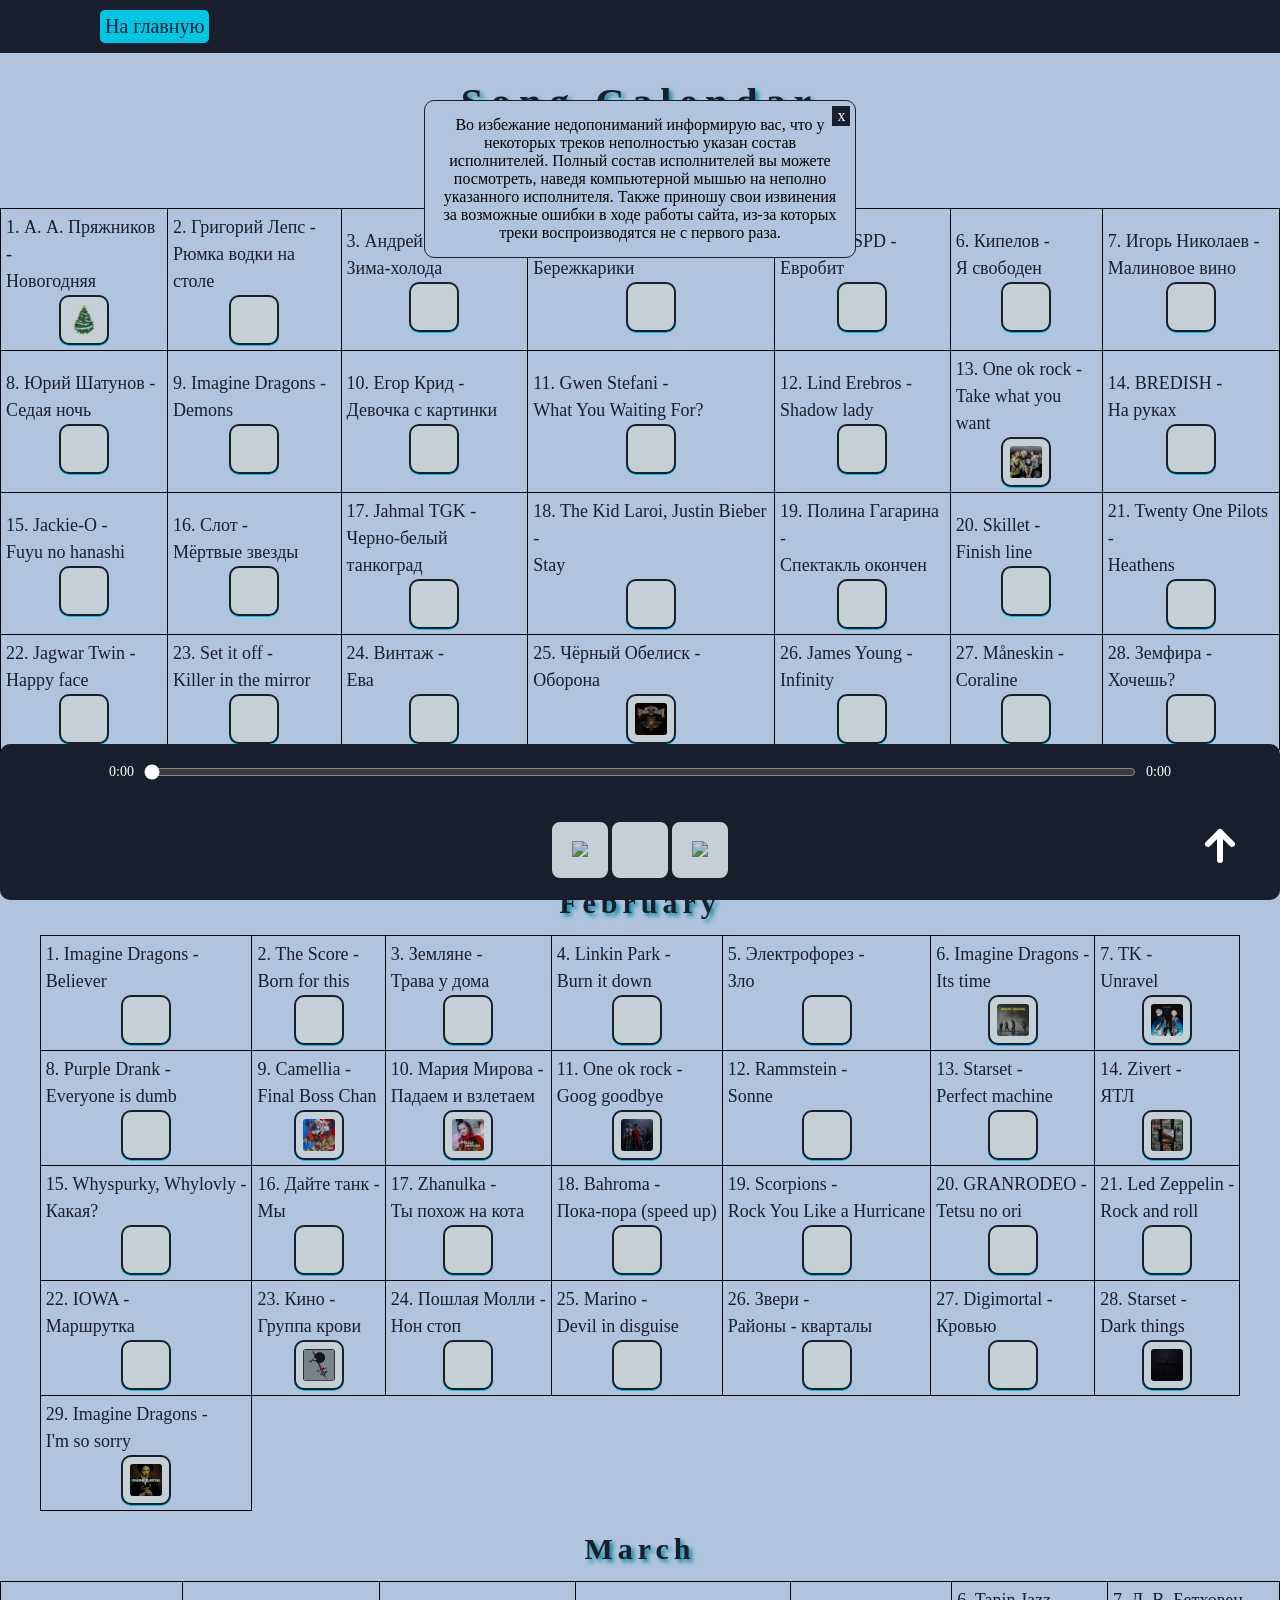
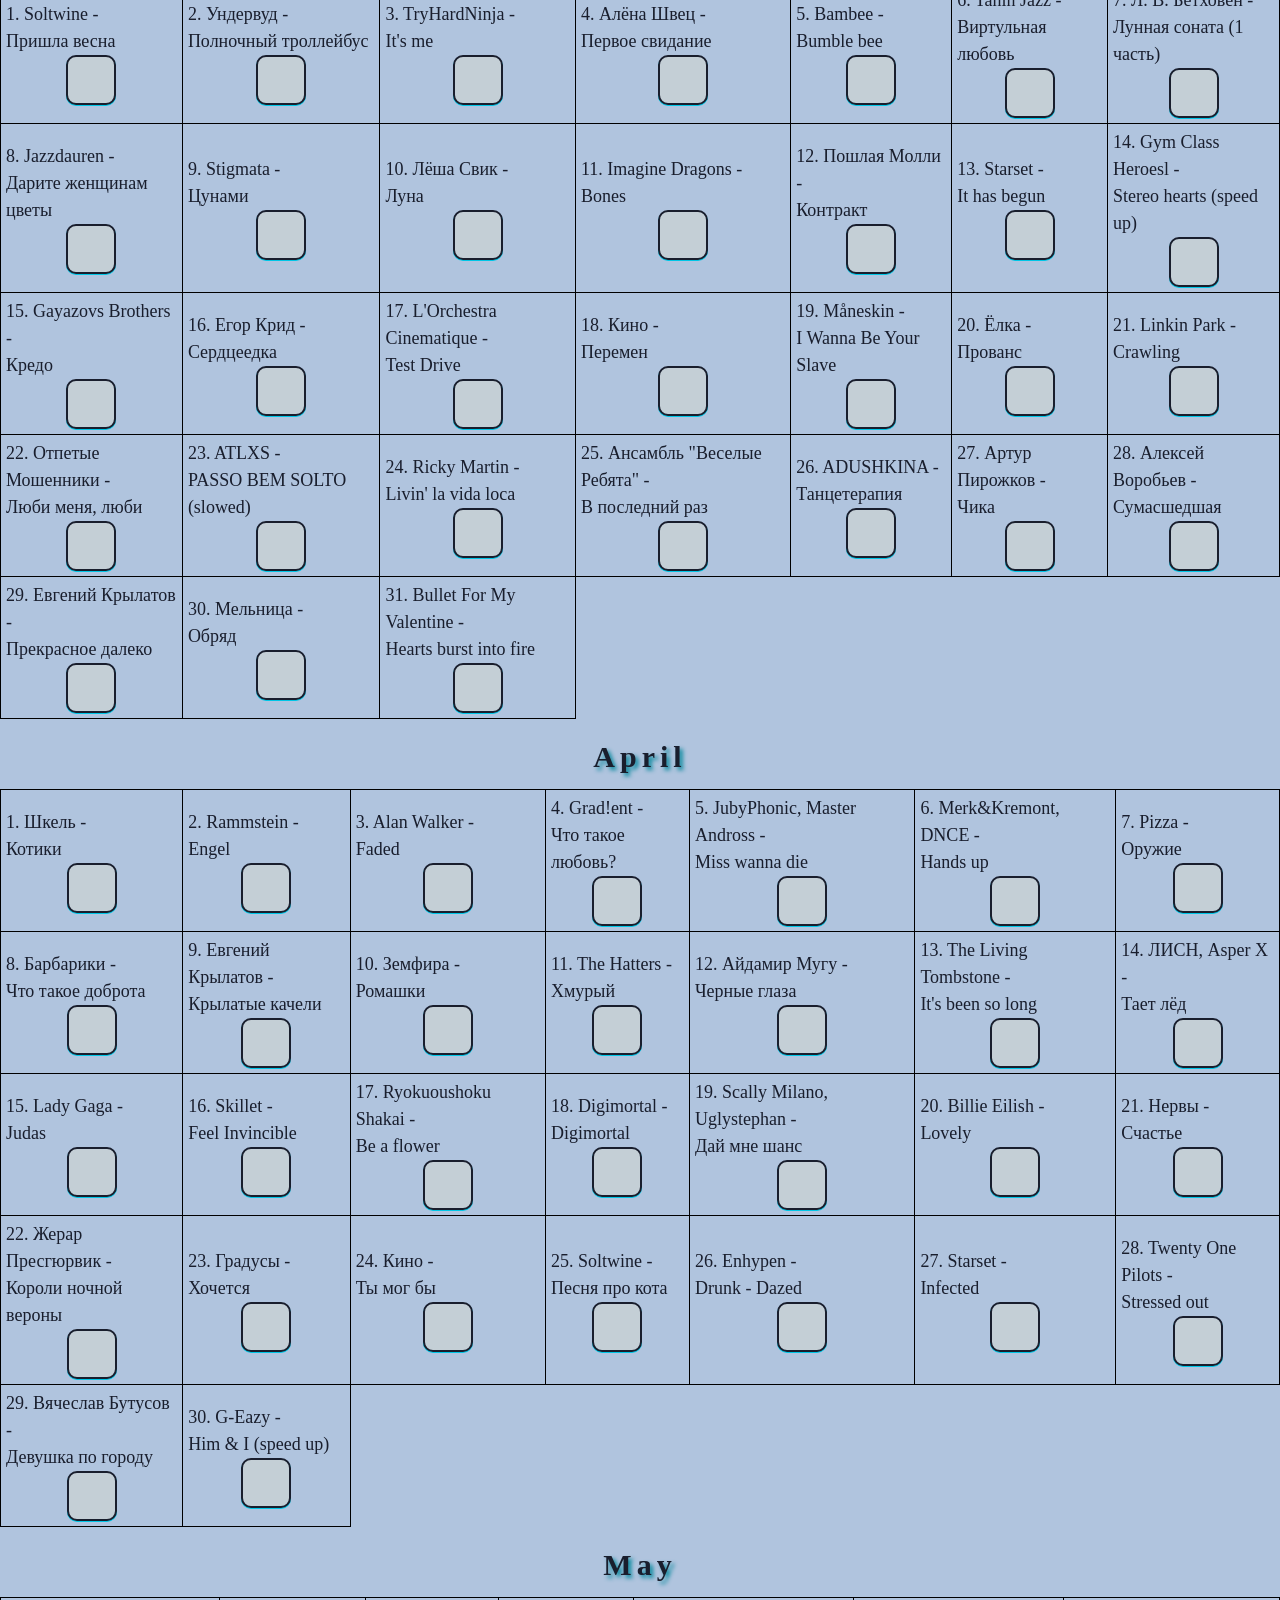
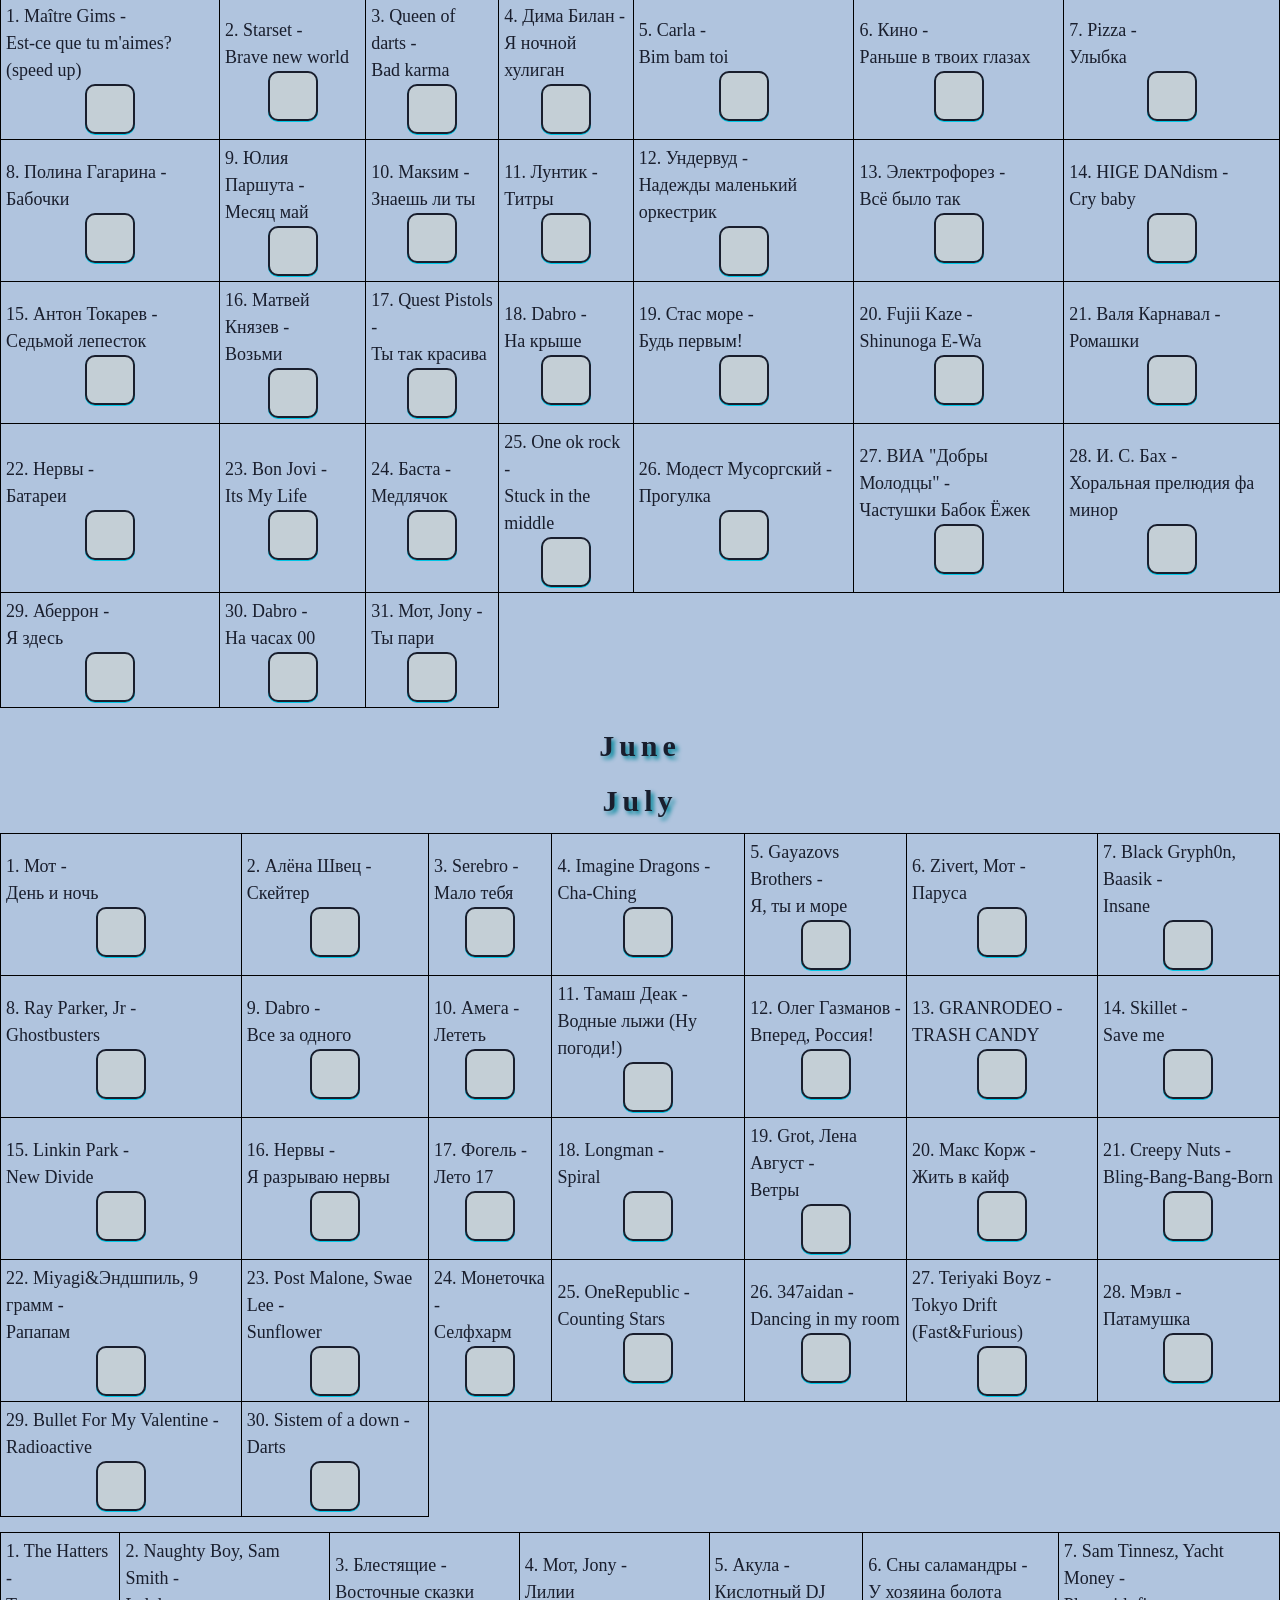
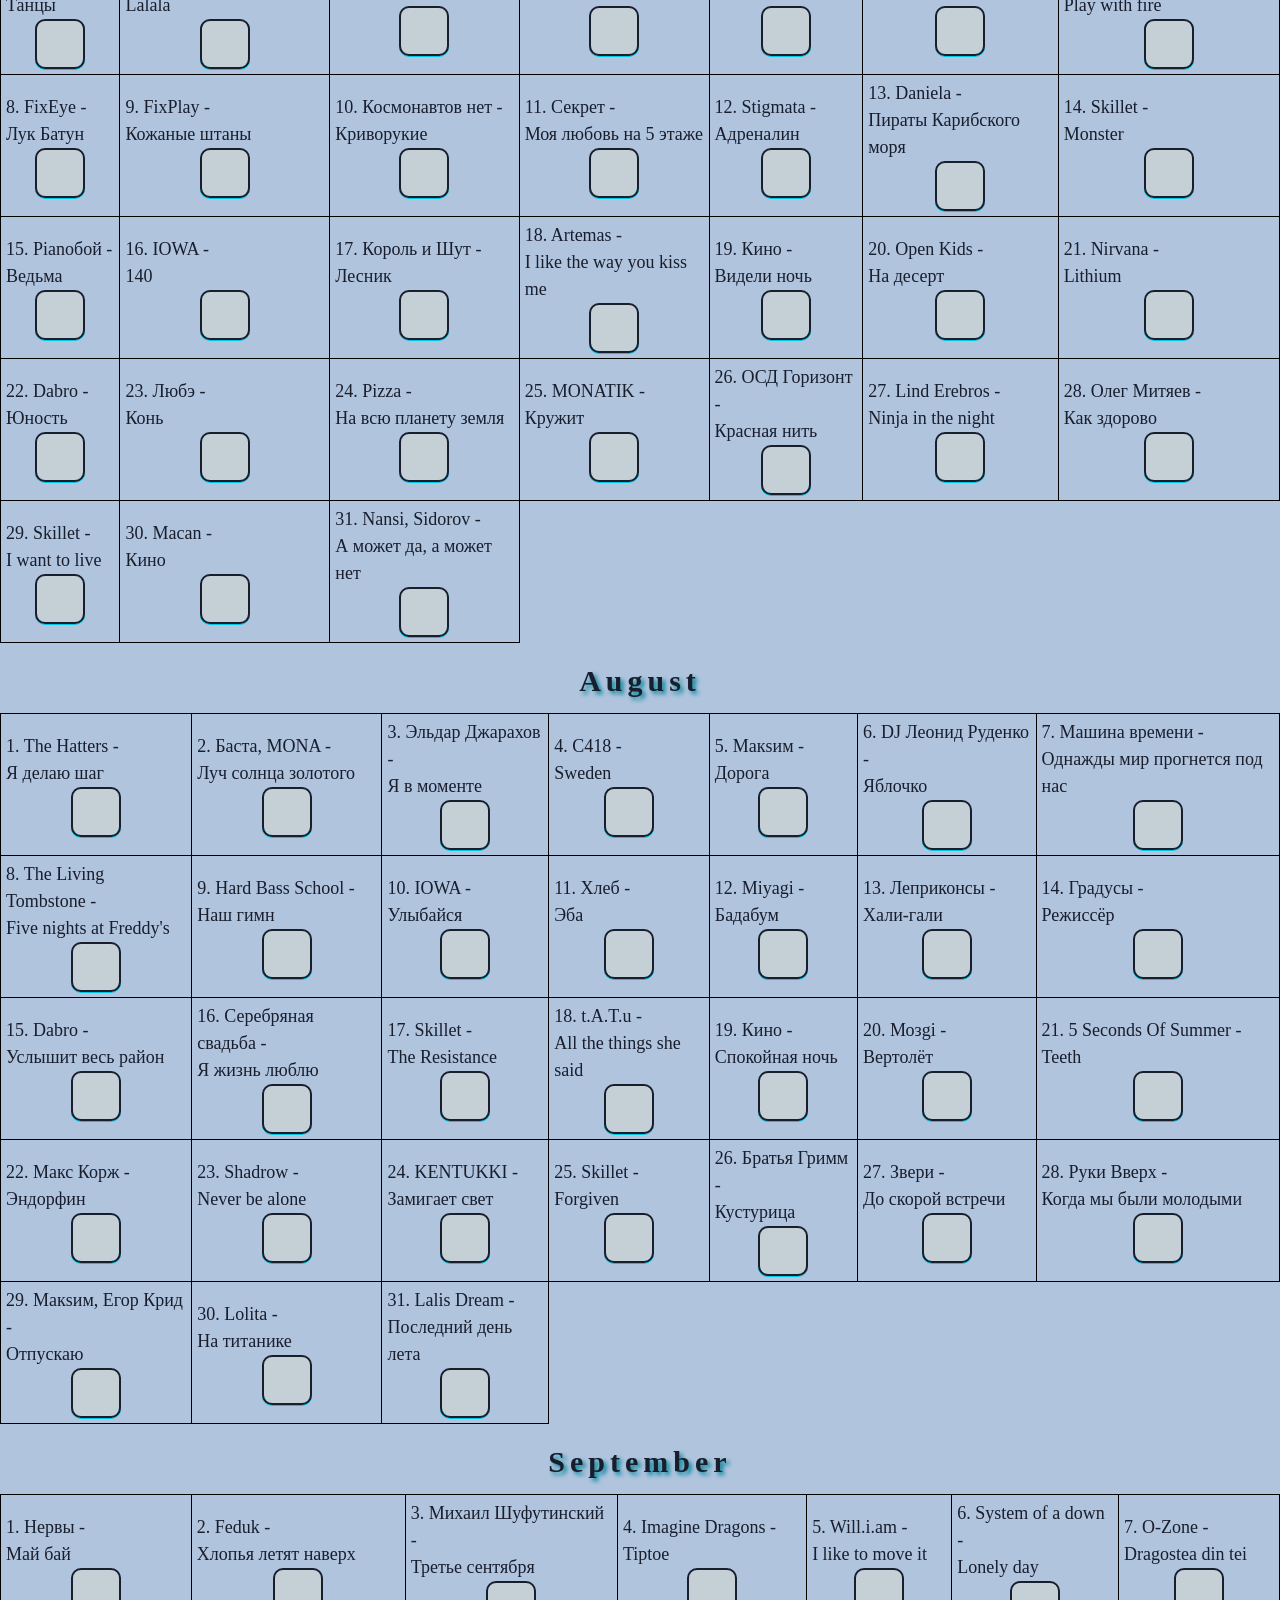
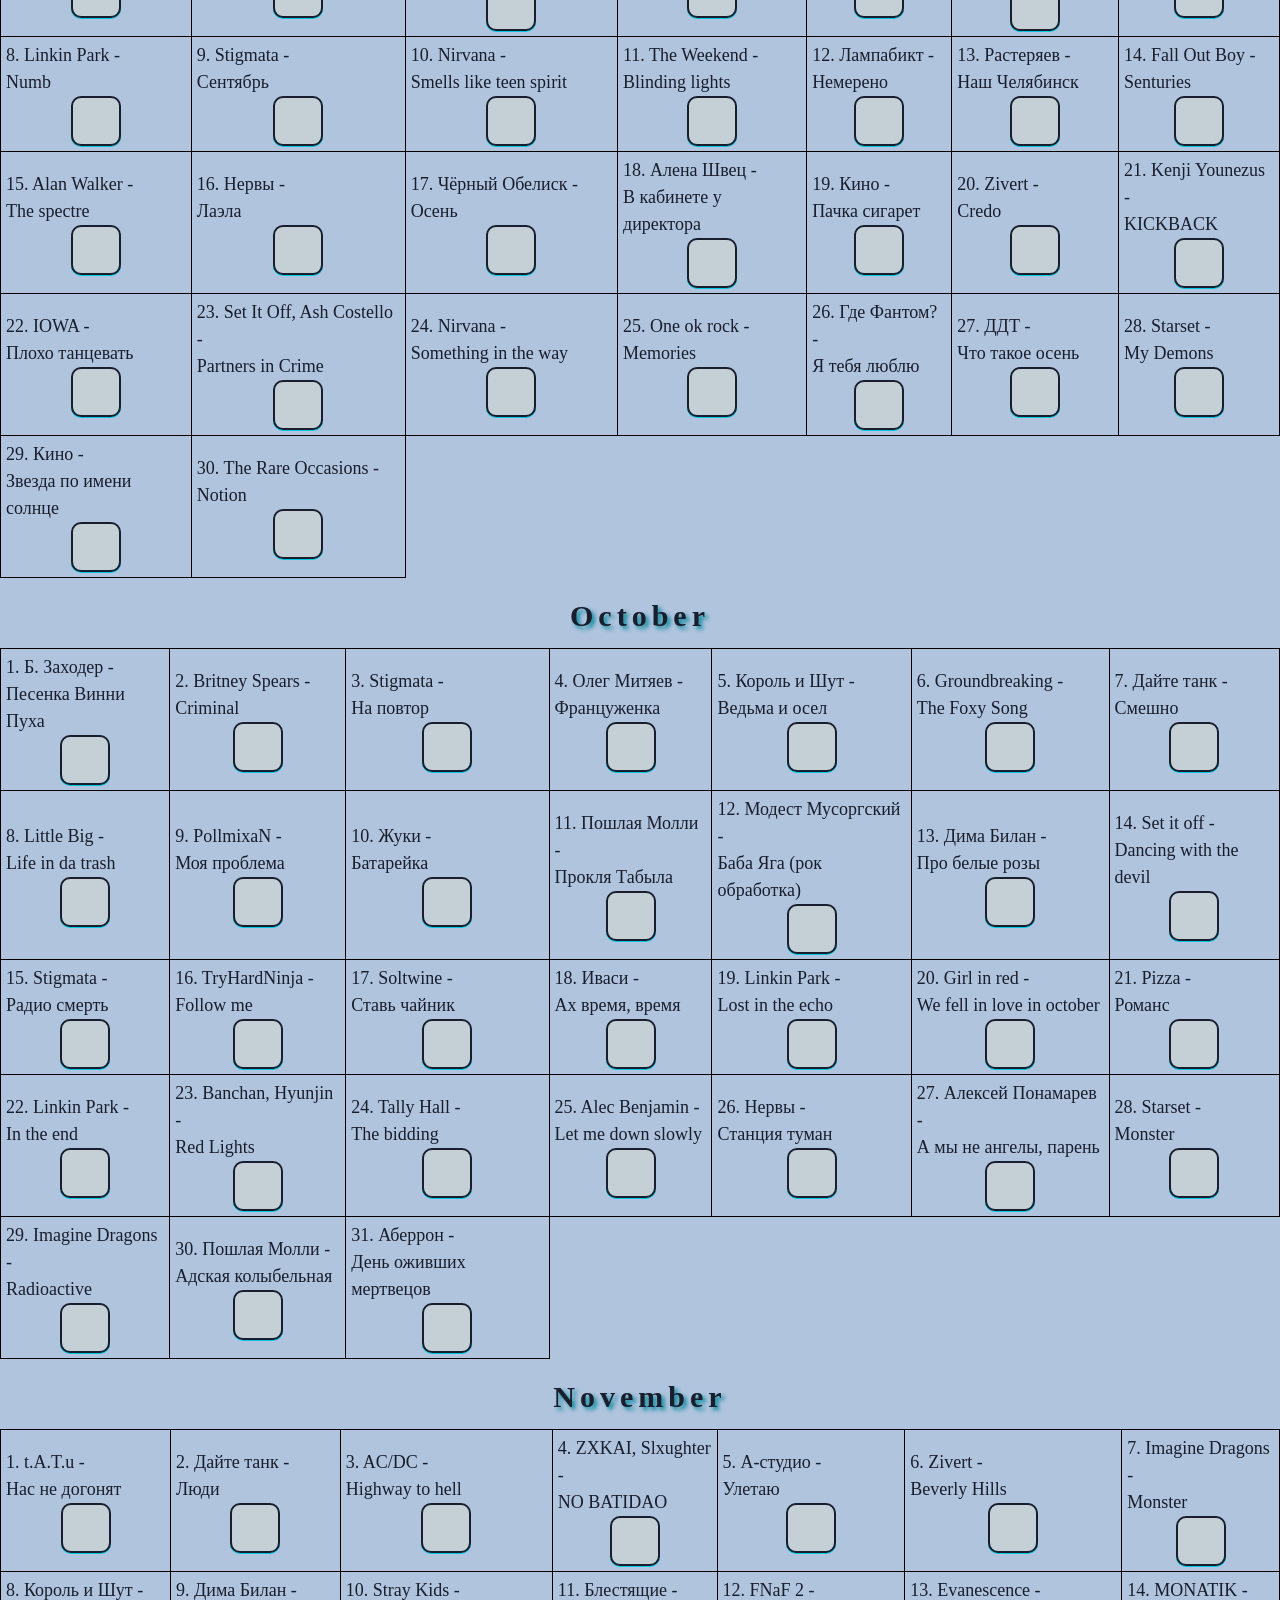
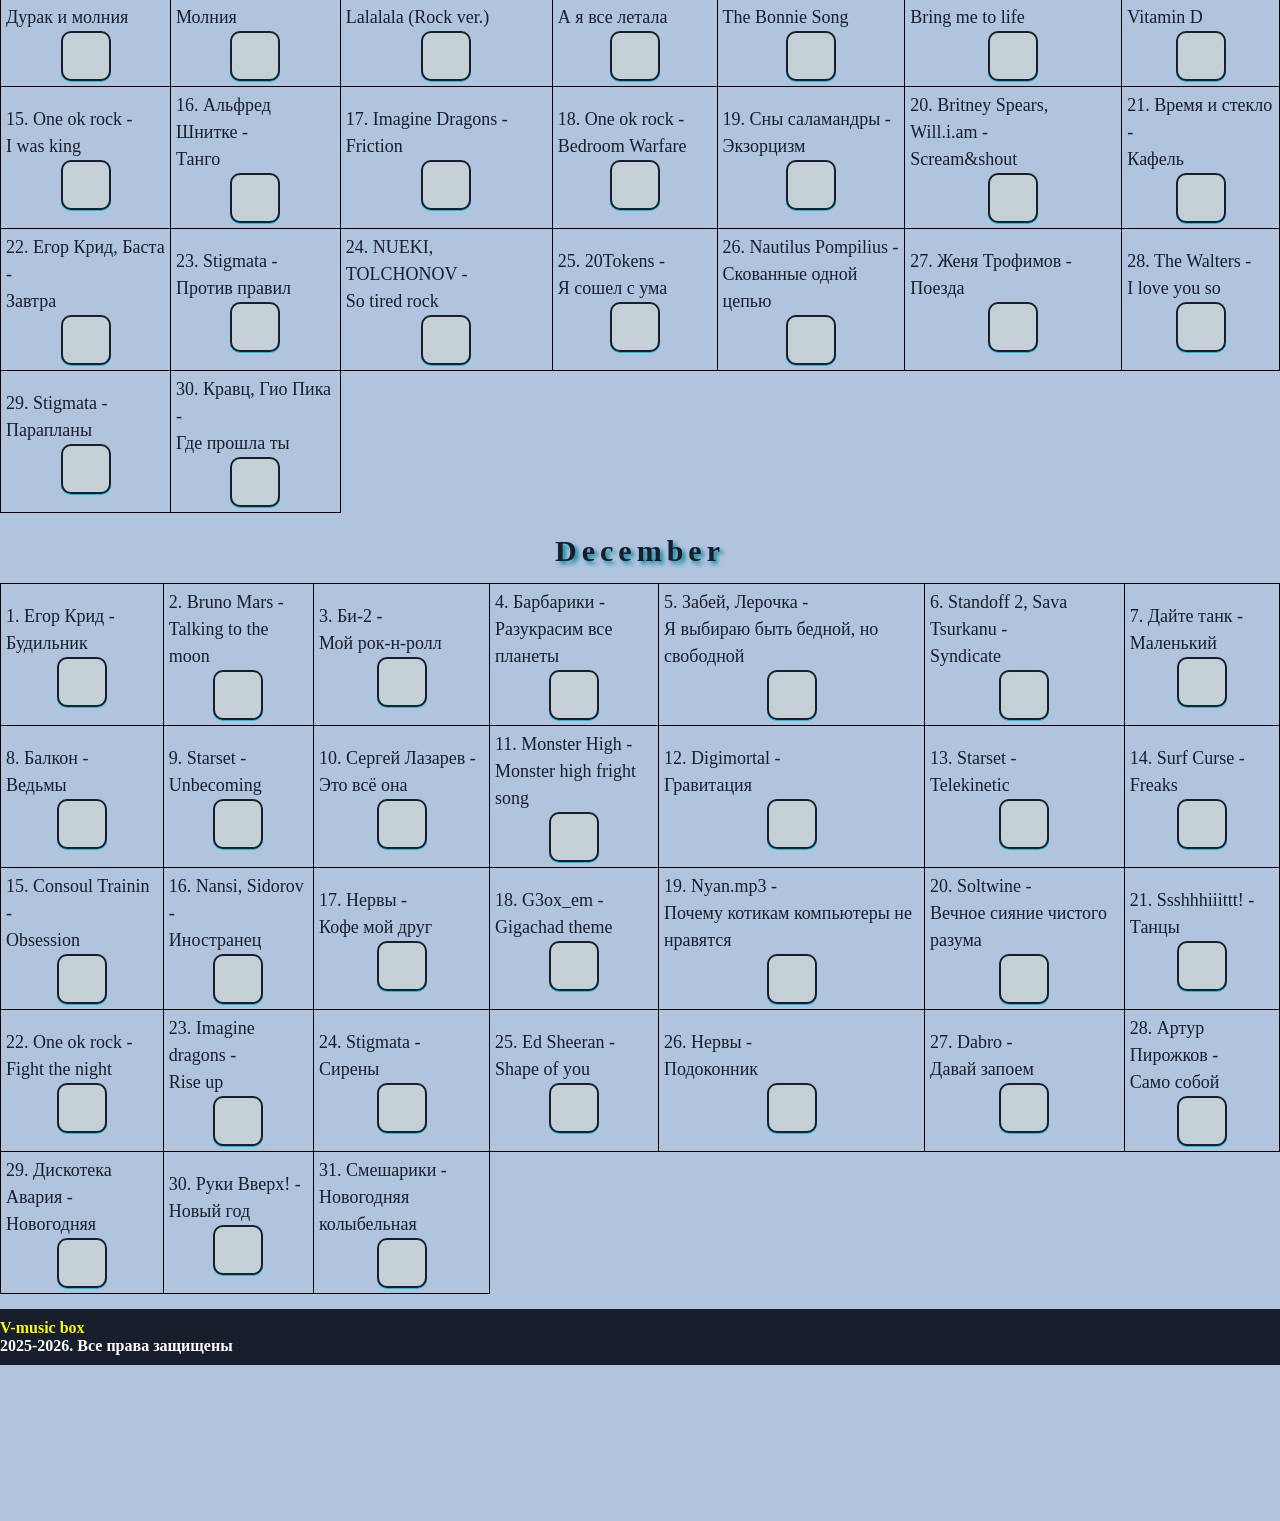
==== commit b03cf7df: "Update index.html" ====
--- a/calendar/index.html
+++ b/calendar/index.html
@@ -2797,17 +2797,17 @@
                     </tr>
             </table></div>
     </main>
-    <footer>
-        <div class="footer-div-center">
+    <footer class="info-menu">
+        <div class="info-menu__div">
             <div class="icon">V-music box</div><strong>2025-2026. Все права защищены</strong>
         </div>
-        <a href="#" class="arrow-up">
-            <svg width="60" height="45" viewBox="0 0 60 45" xmlns="http://www.w3.org/2000/svg">
-                <path d="M30 6 L30 34" stroke="white" stroke-width="6" stroke-linecap="round"/>
-                <path d="M18 18 L30 6 L42 18" fill="none" stroke="white" stroke-width="6" stroke-linecap="round" stroke-linejoin="round"/>
-            </svg>
-        </a>
     </footer>
+    <a href="#" class="arrow-up">
+        <svg width="60" height="45" viewBox="0 0 60 45" xmlns="http://www.w3.org/2000/svg">
+            <path d="M30 6 L30 34" stroke="white" stroke-width="6" stroke-linecap="round"/>
+            <path d="M18 18 L30 6 L42 18" fill="none" stroke="white" stroke-width="6" stroke-linecap="round" stroke-linejoin="round"/>
+        </svg>
+    </a>
     <section class="section-stick">
         <section class="progress">
             <span id="currentTime">0:00</span>
--- a/calendar/styles.css
+++ b/calendar/styles.css
@@ -288,6 +288,27 @@
 }
 
 
+#toast {
+    position: fixed;
+    top: 50px;
+    left: 50%;
+    transform: translateX(-50%);
+    padding: 10px 14px;
+    background: #191e2d;
+    color: #fff;
+    border-radius: 5px;
+    font-size: 16px;
+    opacity: 0;
+    pointer-events: none;
+    transition: opacity 0.3s ease;
+}
+
+#toast.show {
+    opacity: 1;
+    z-index: 1;
+}
+
+
 @supports (-moz-appearance: none) {
   .scroll-container {
     scrollbar-color: #191e2d #01869b;
